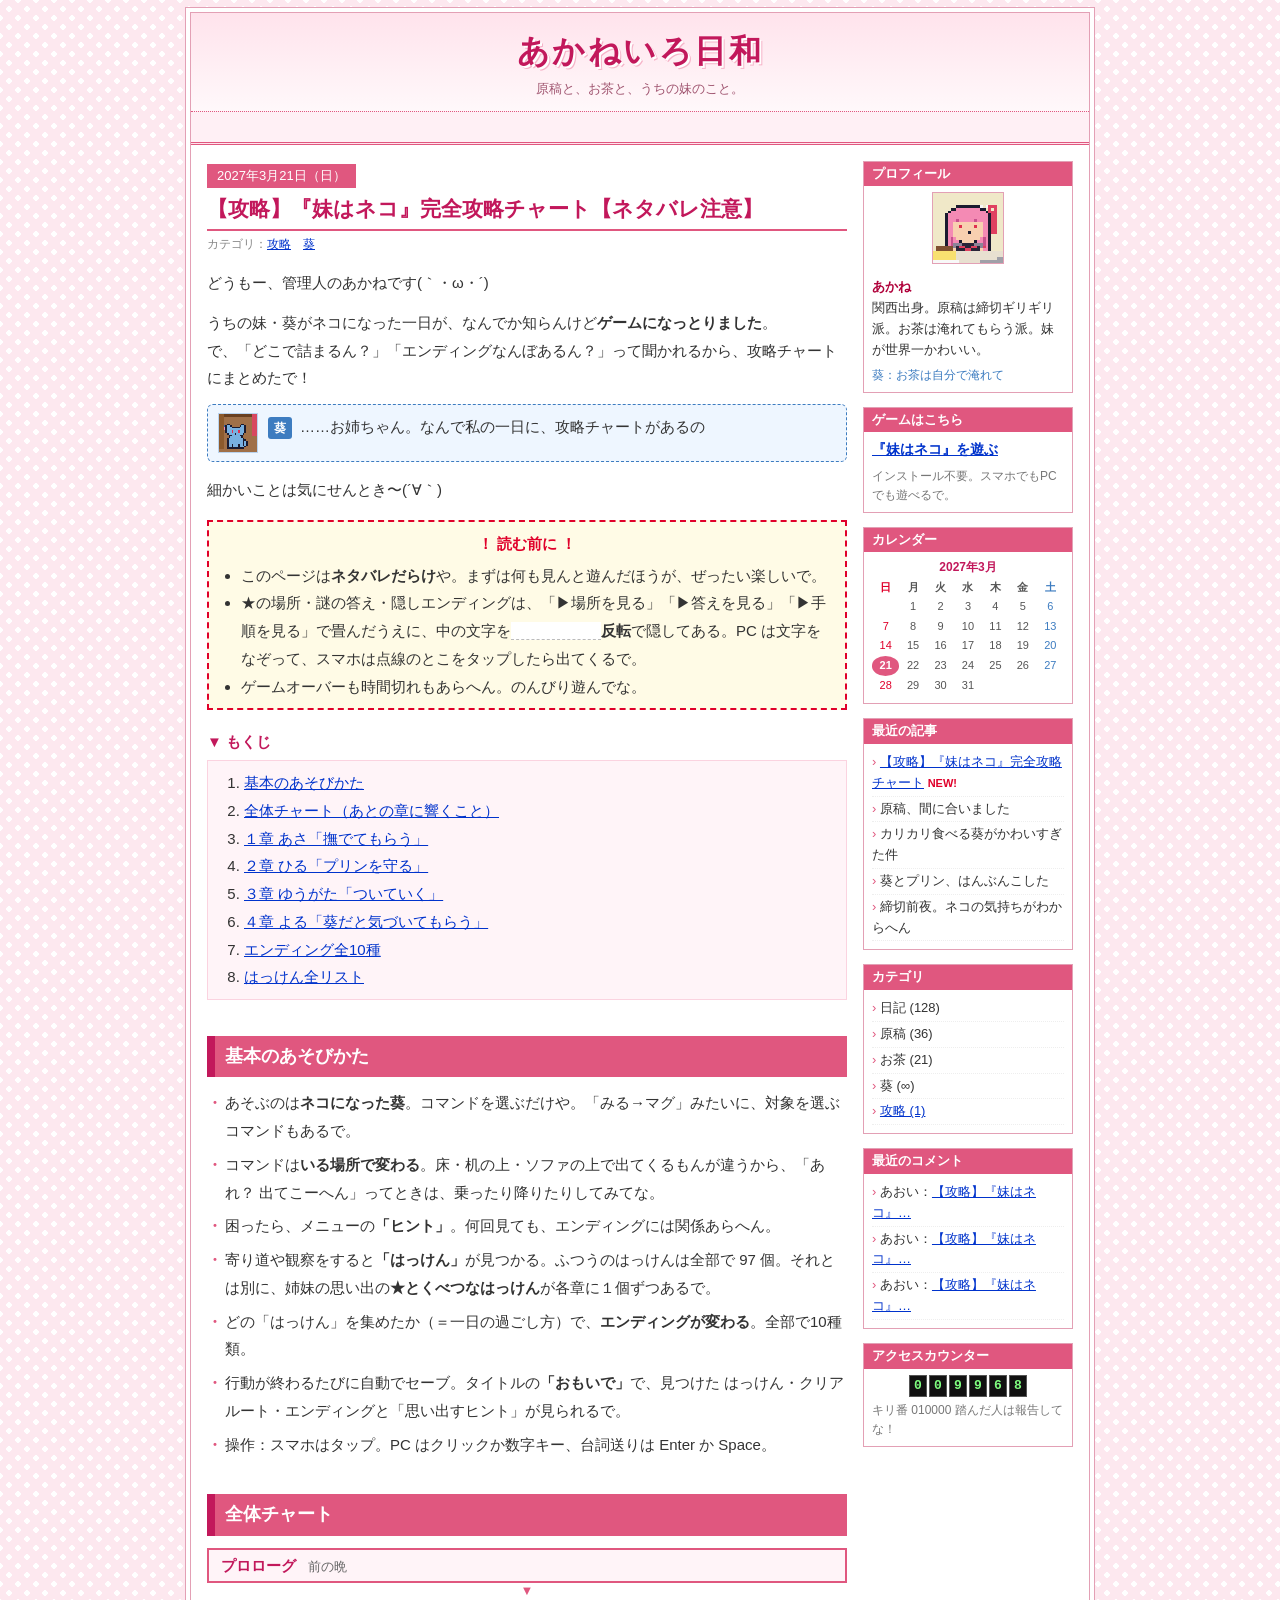
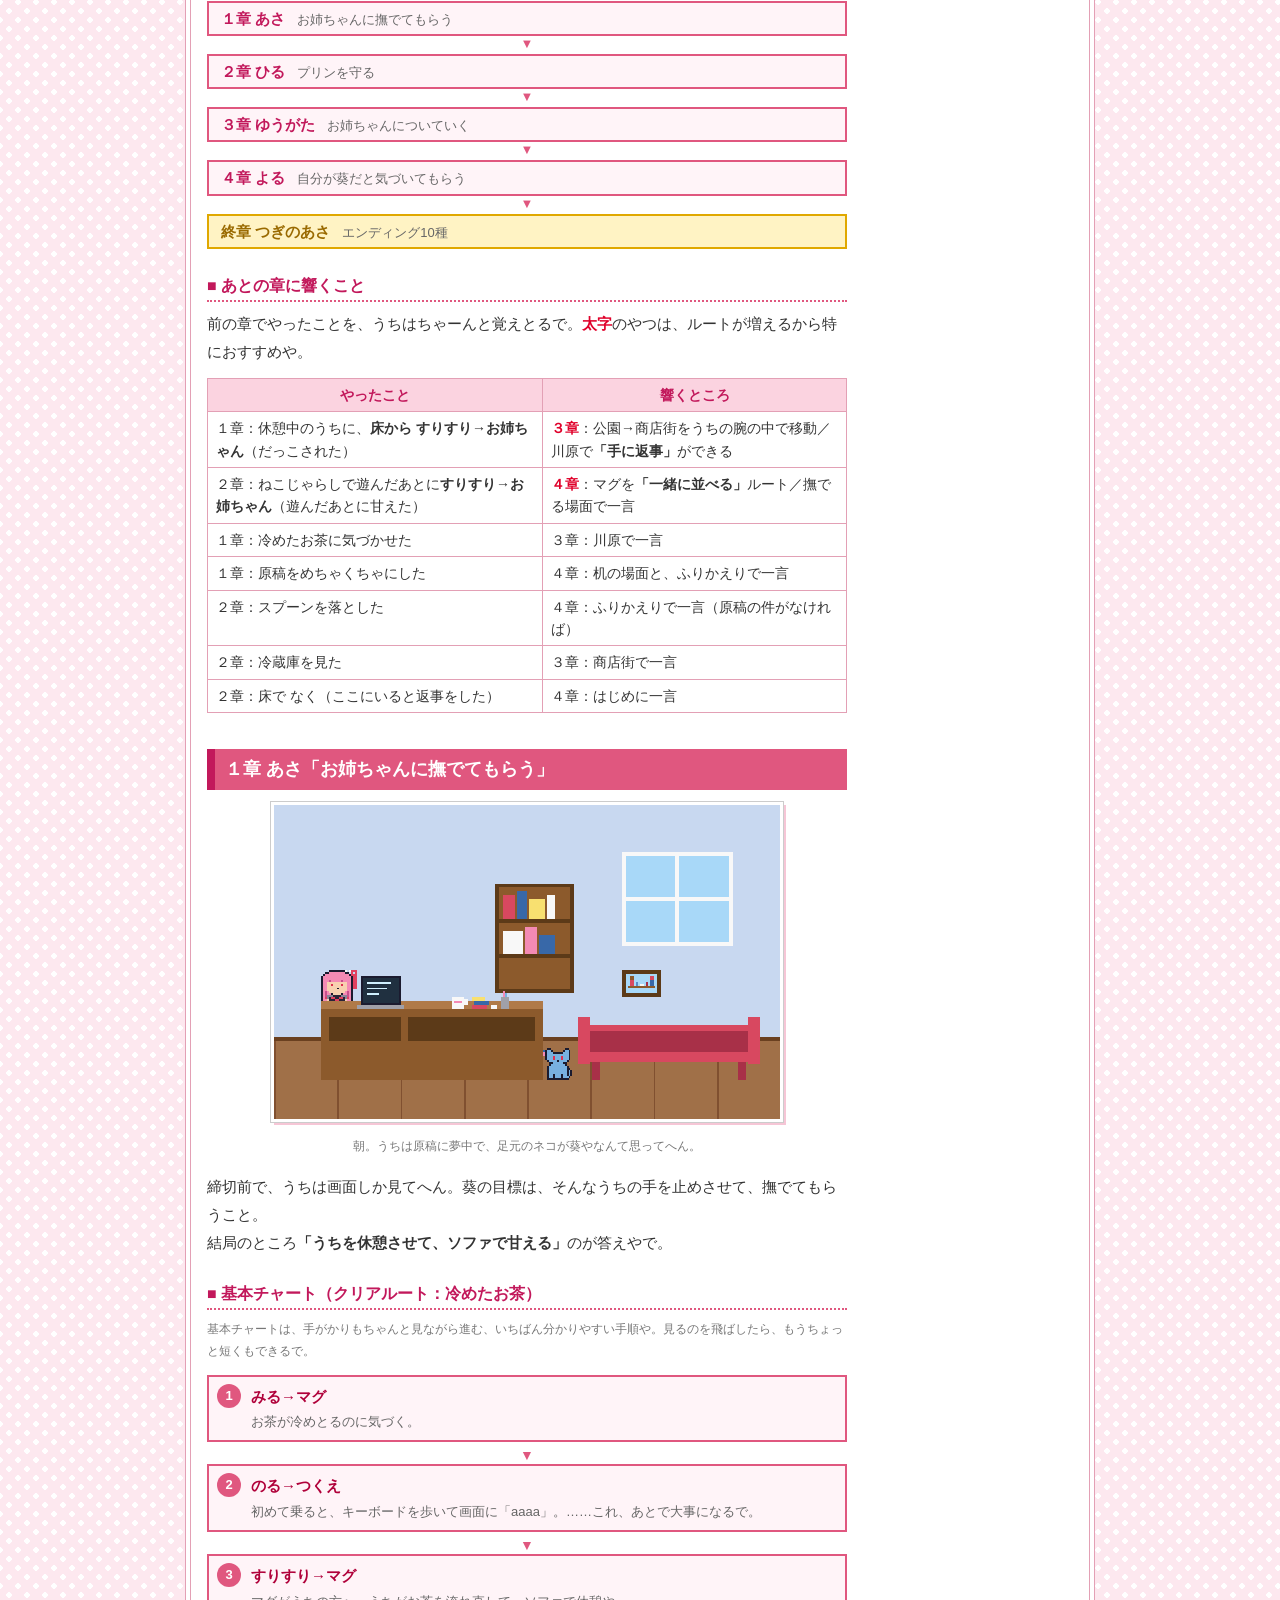
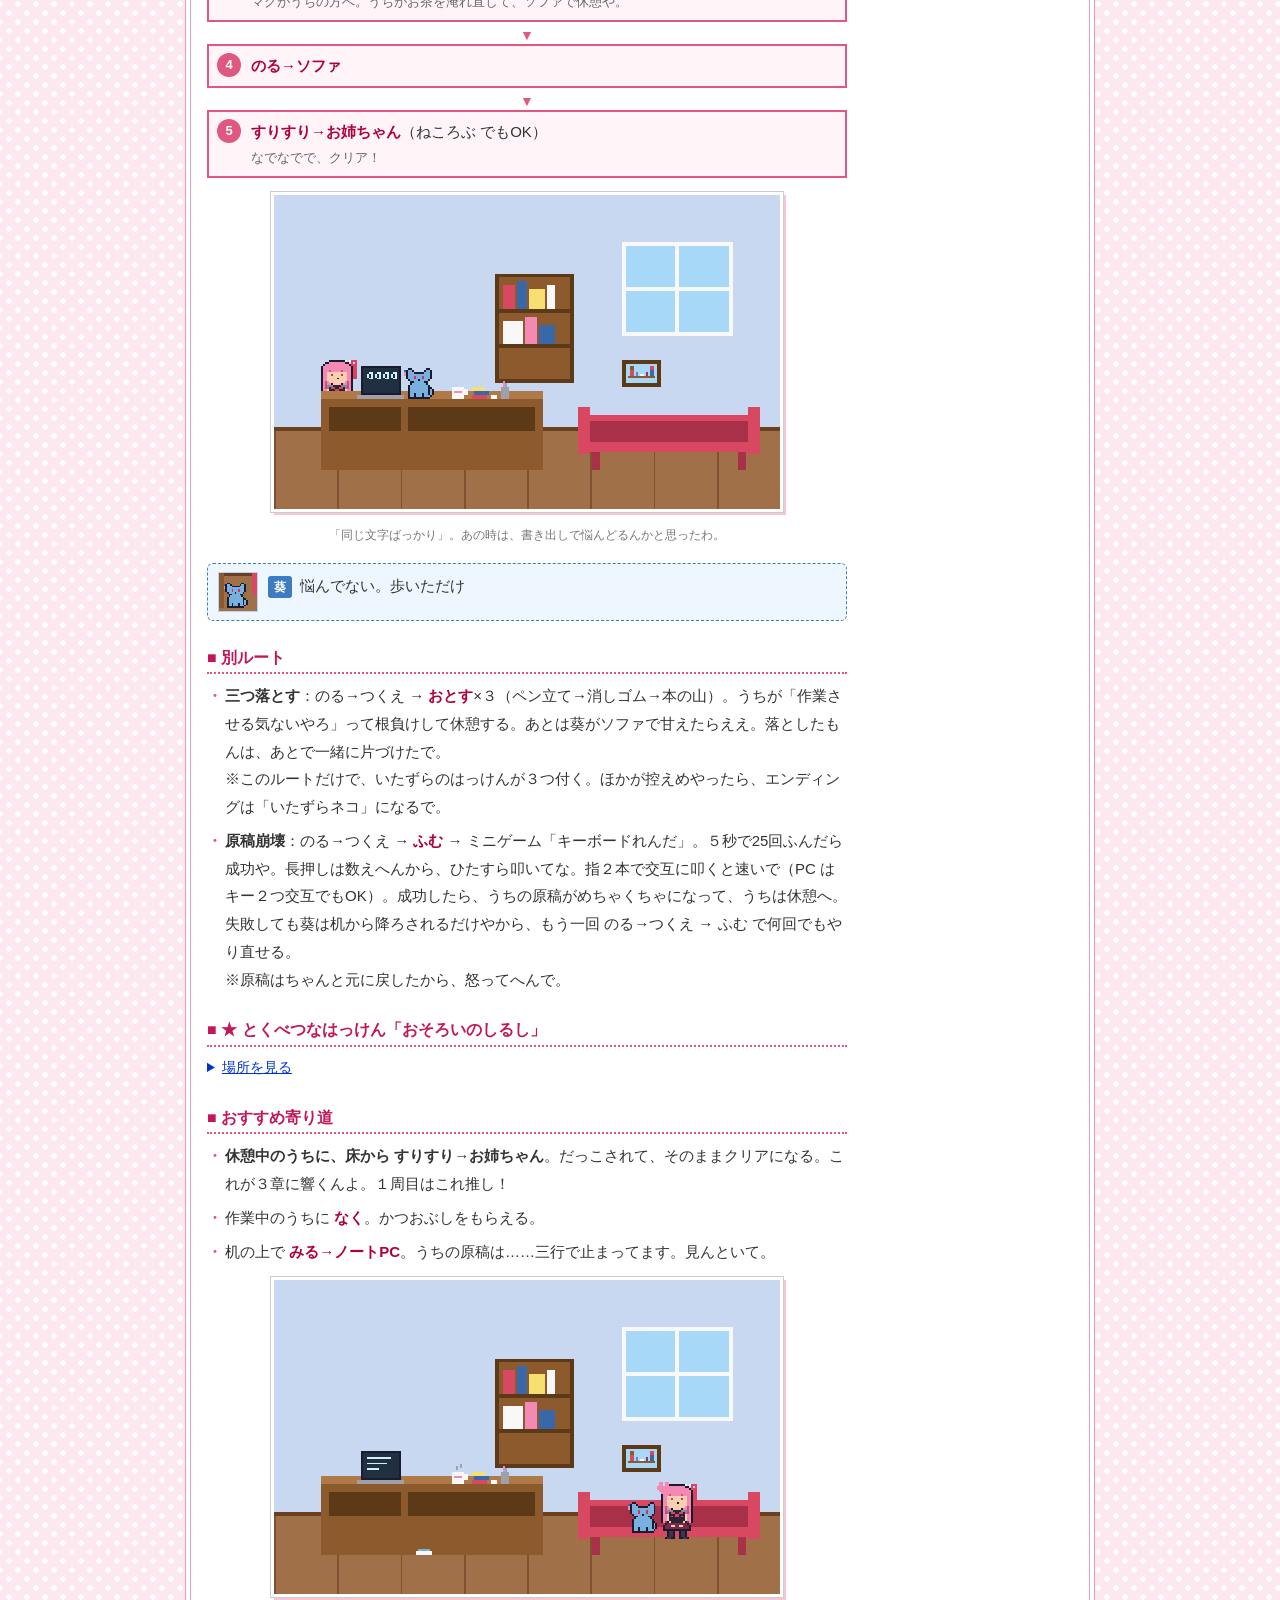
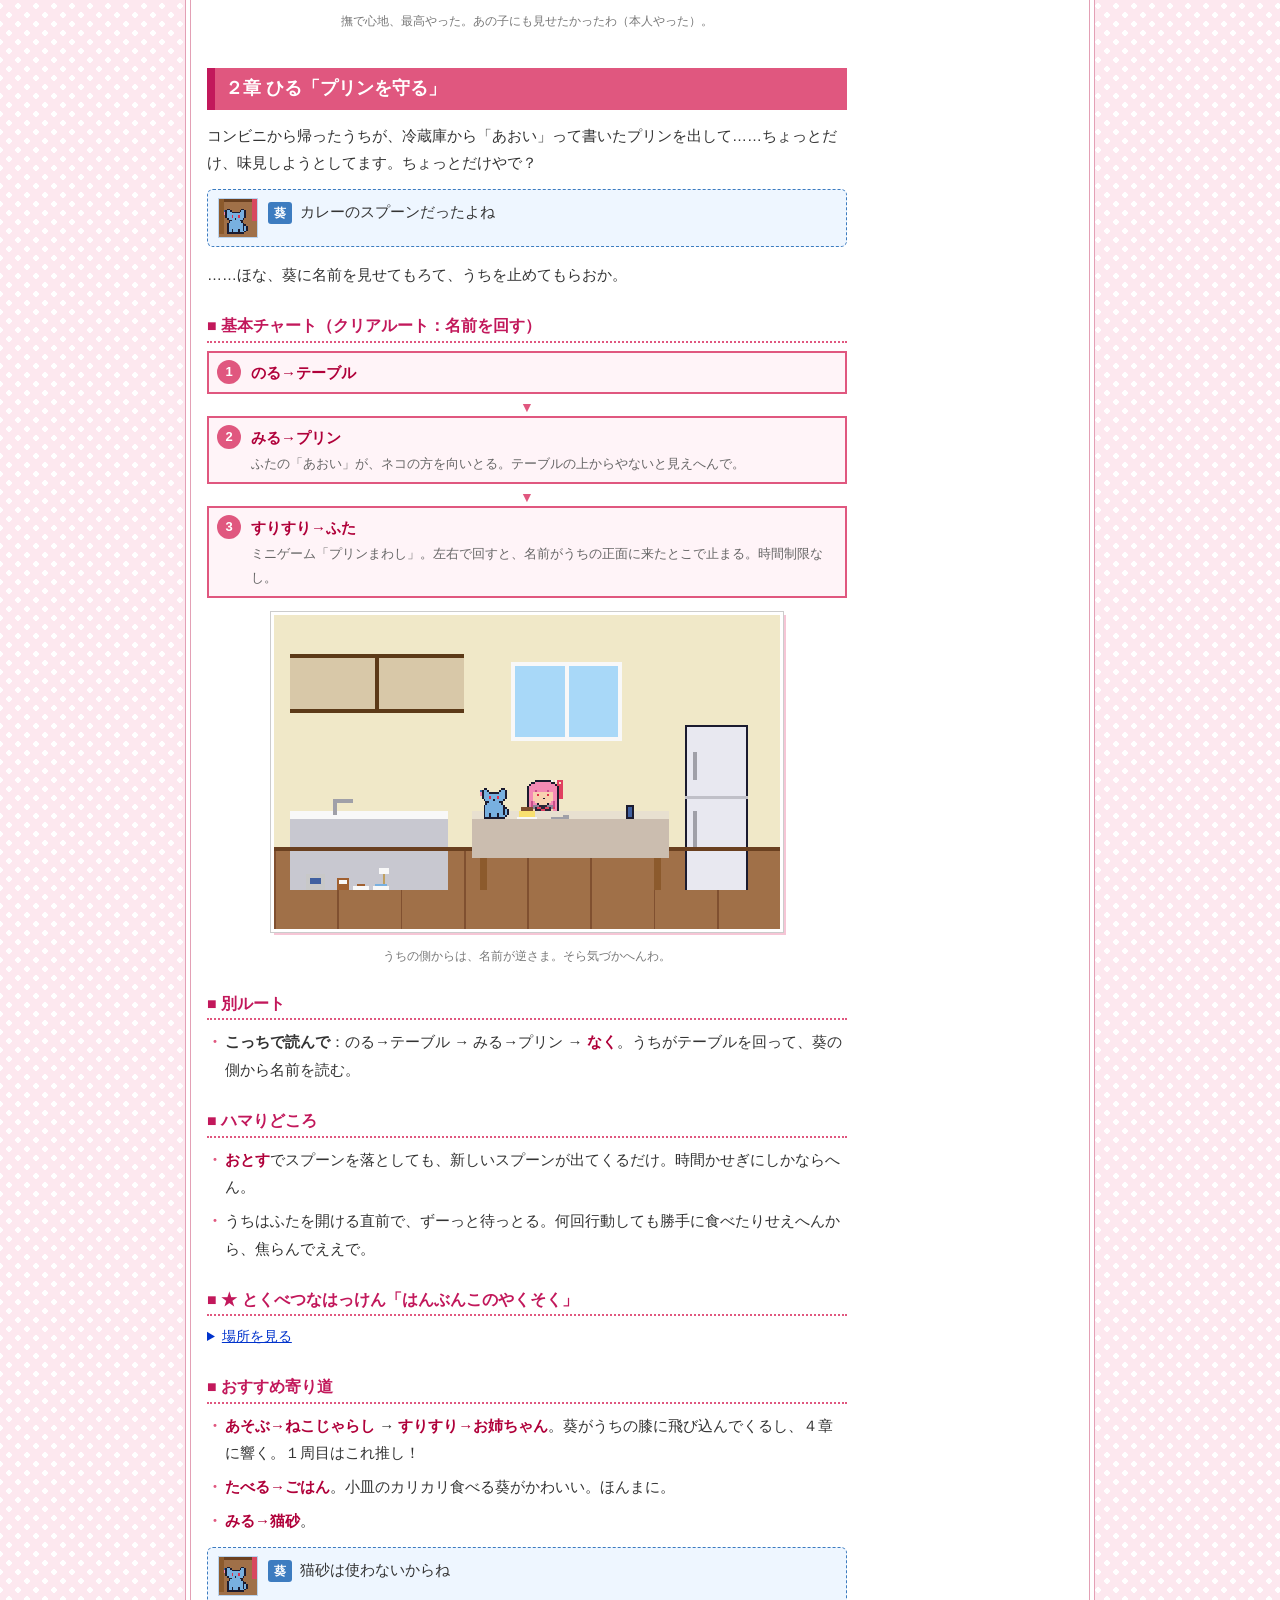
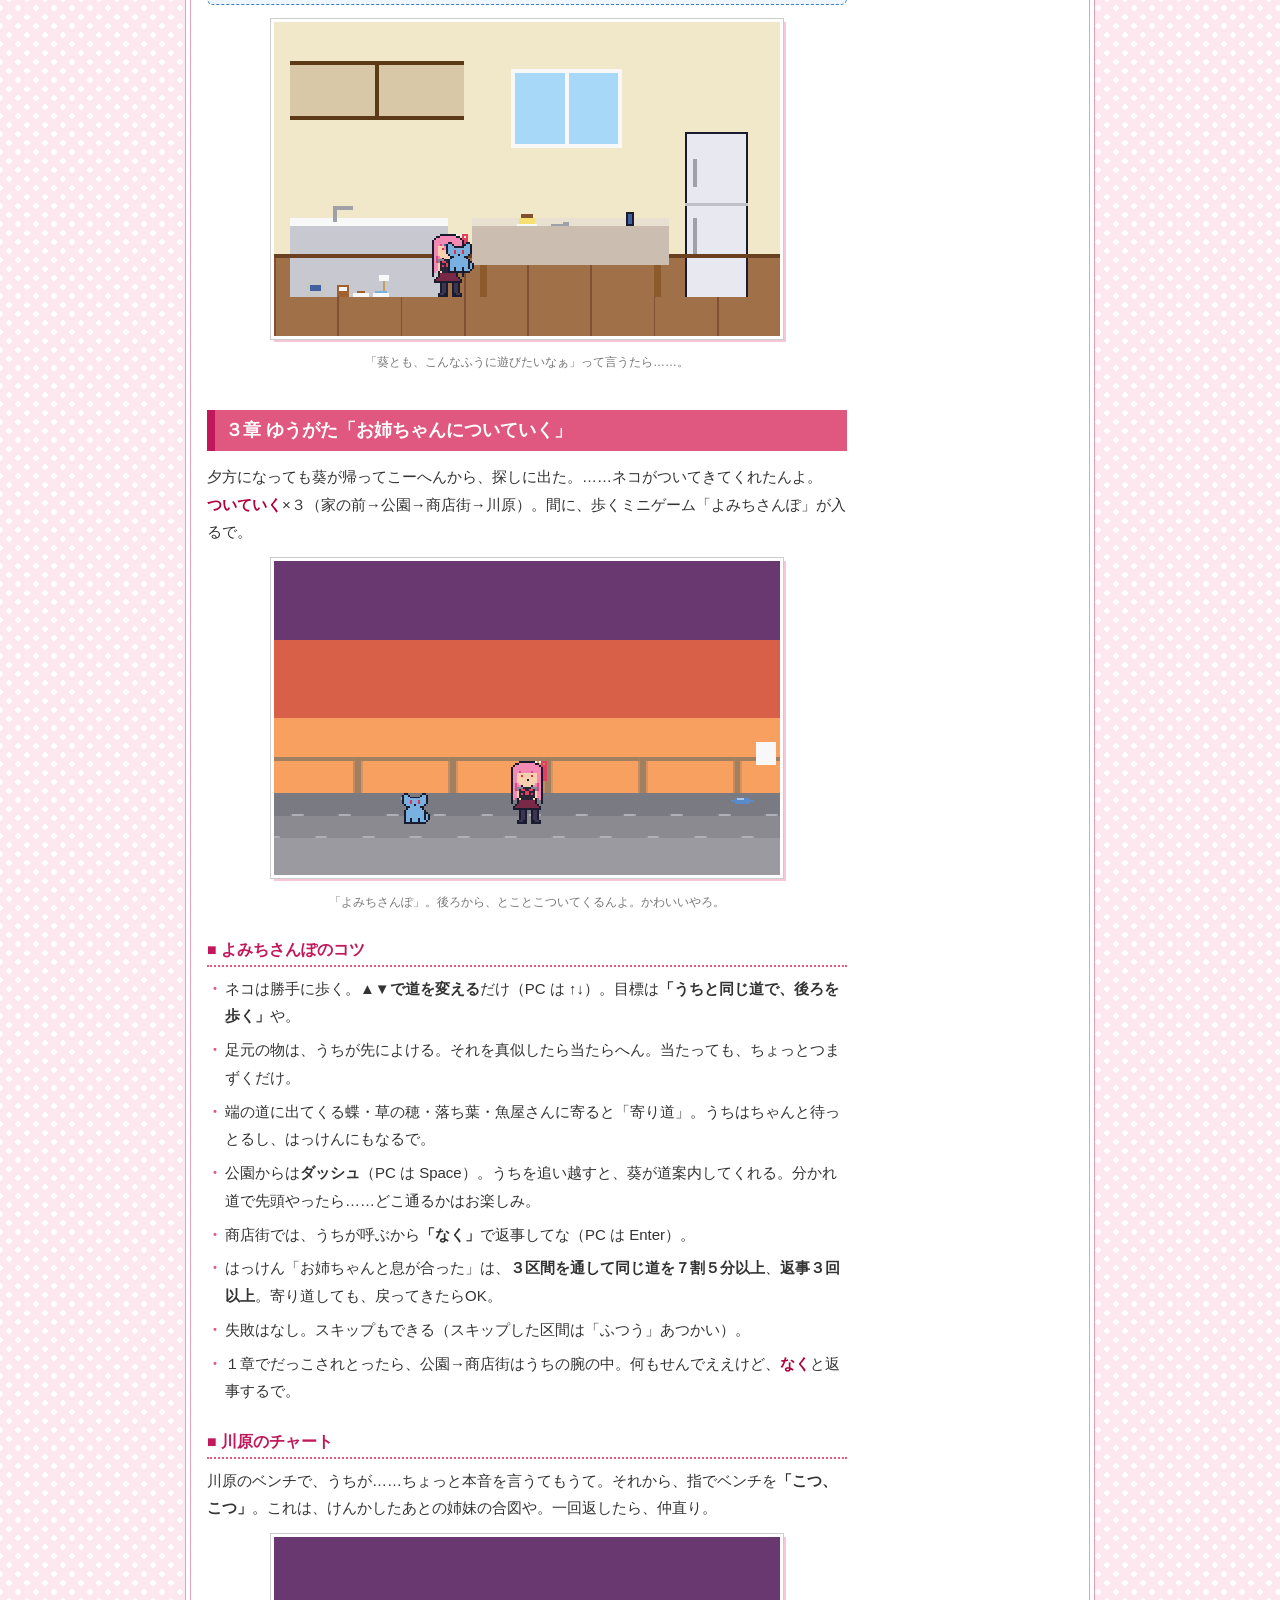
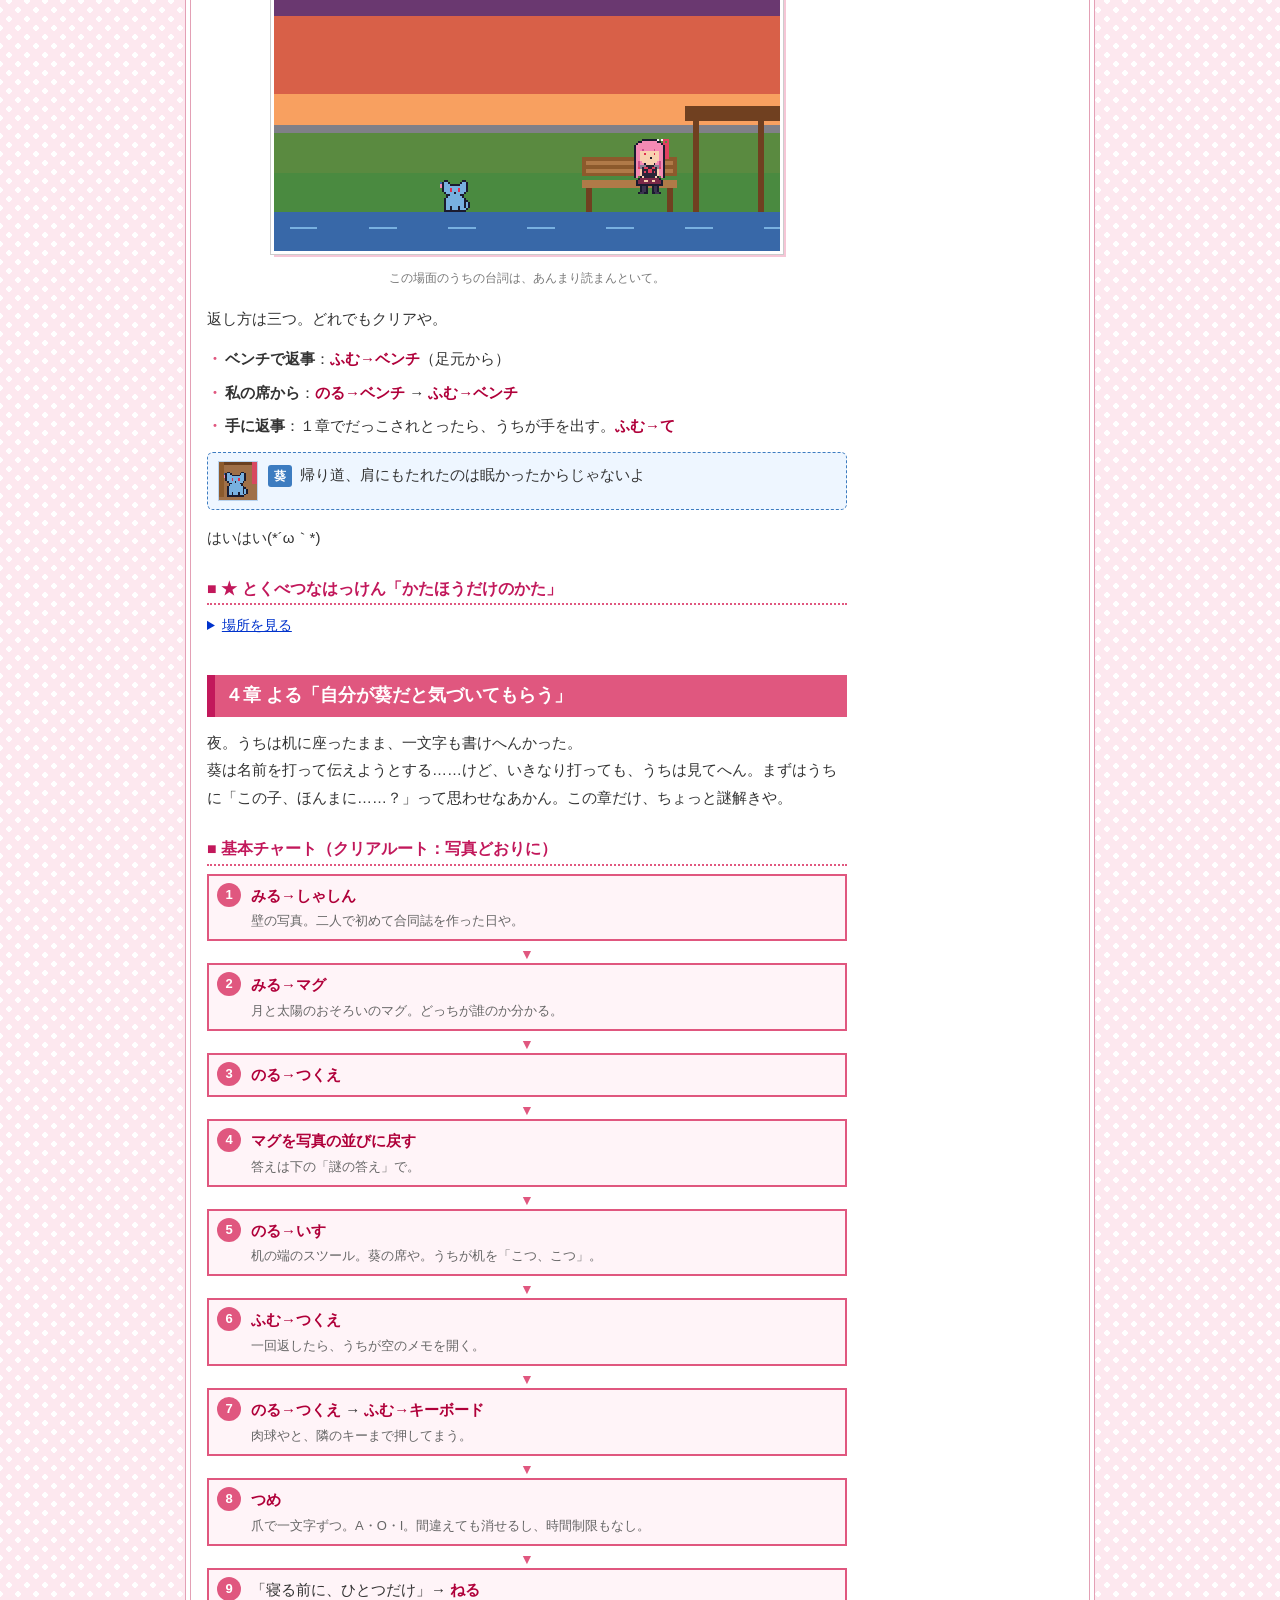
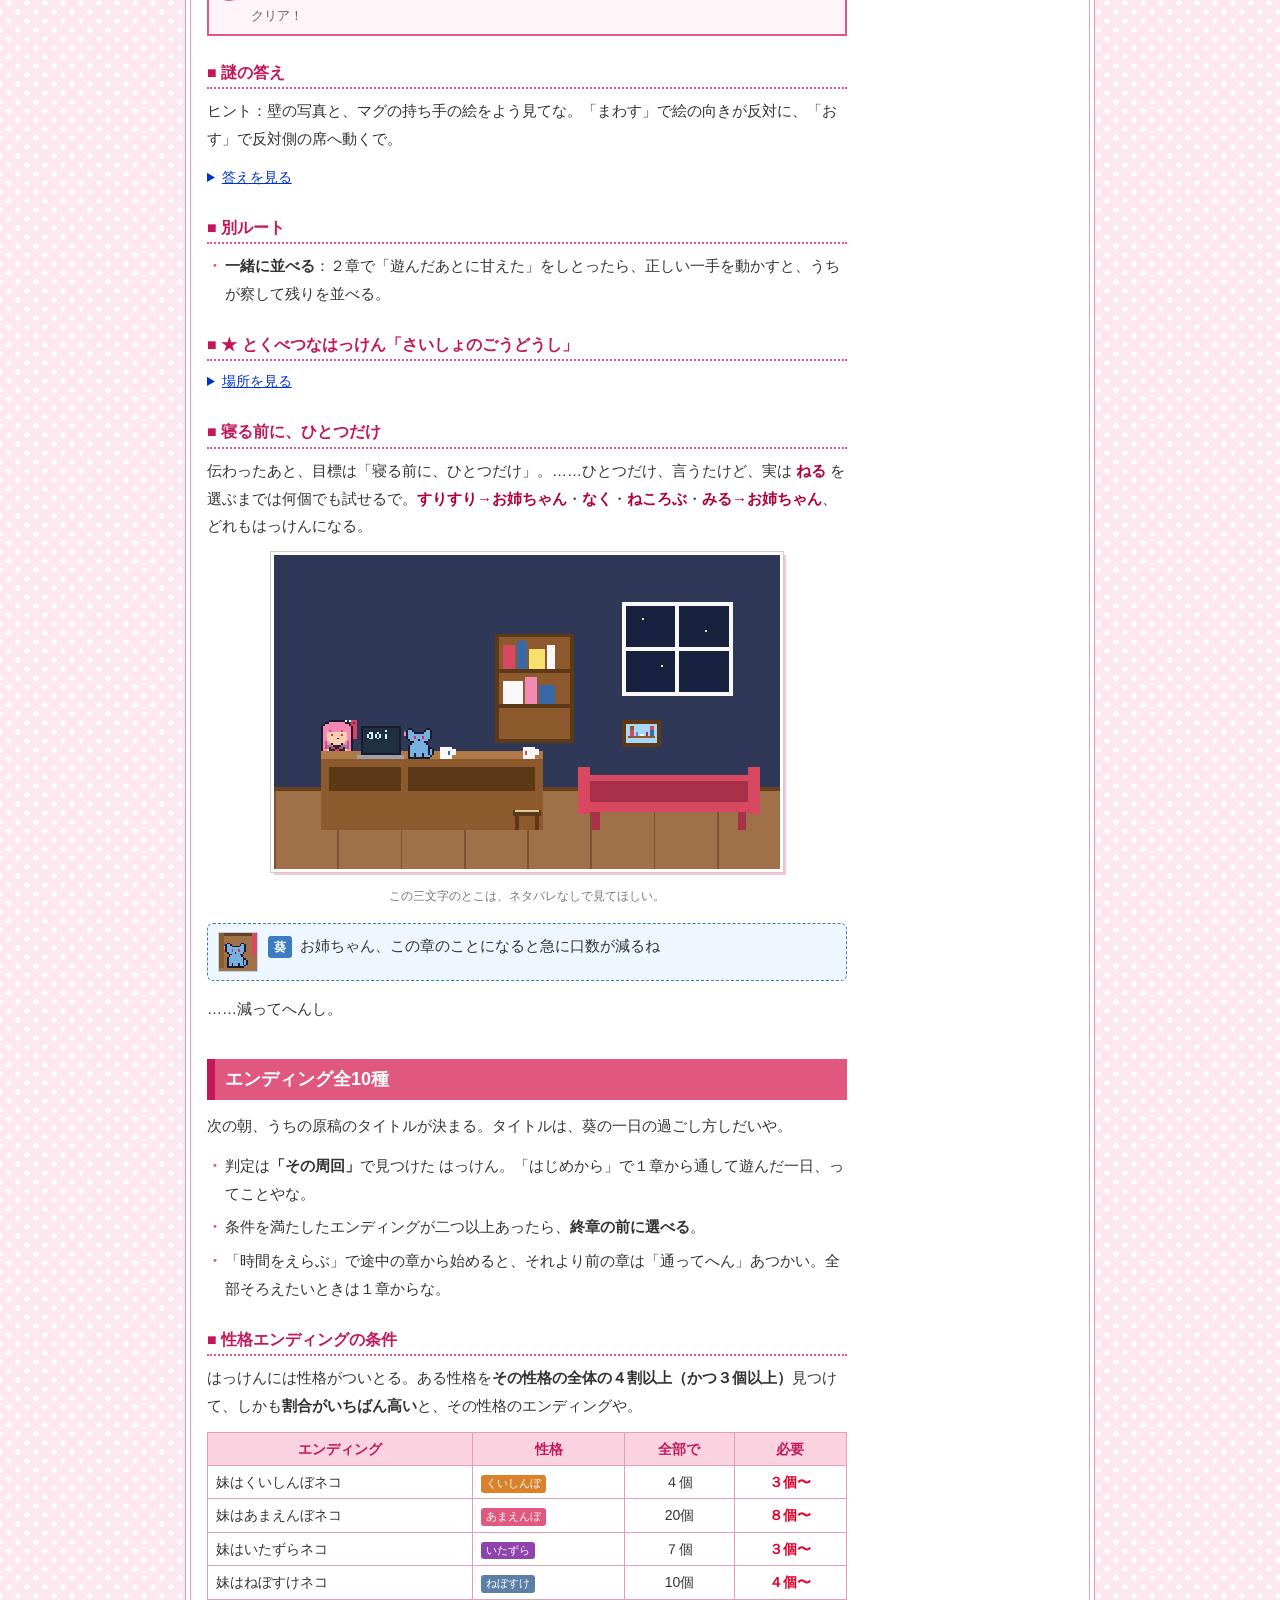
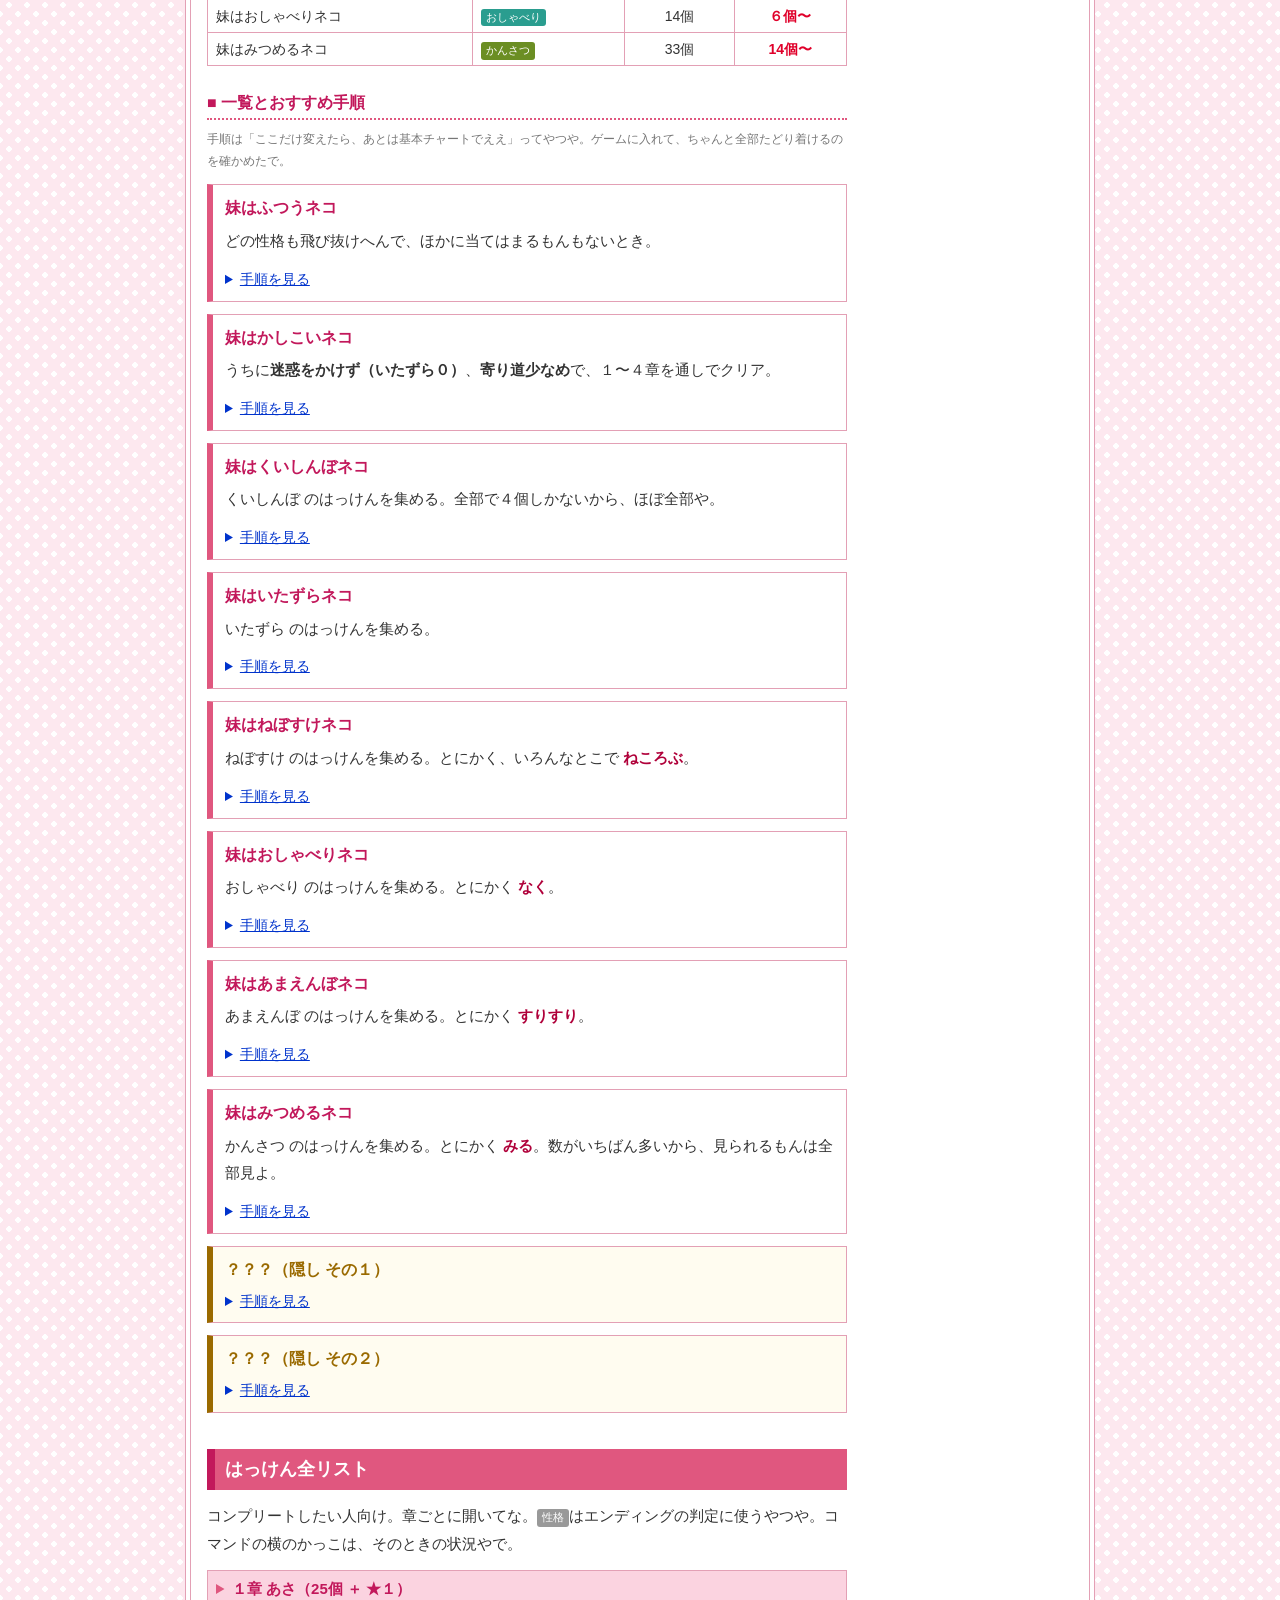
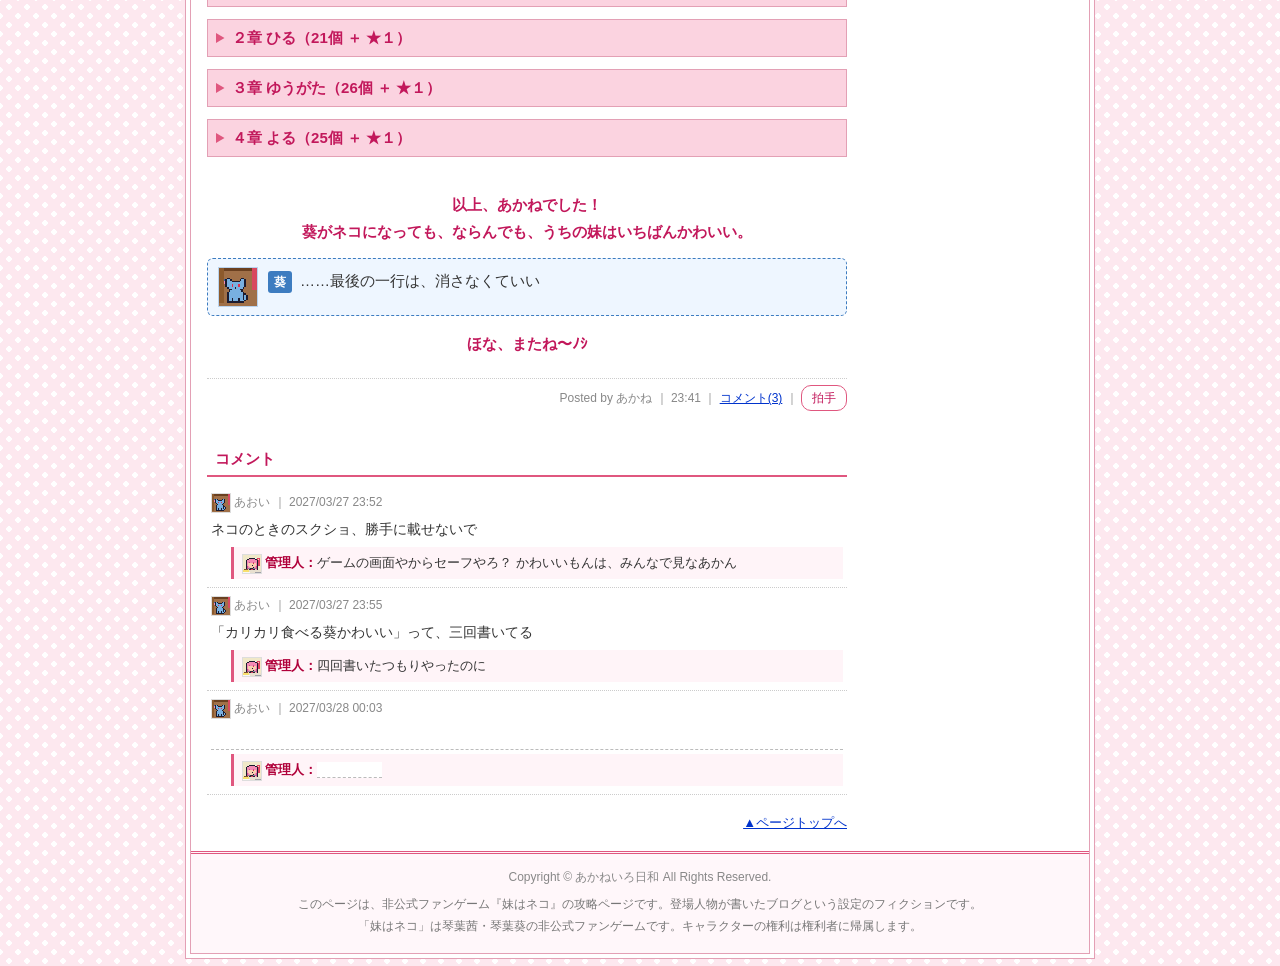
==== guide/index.html @ 5d5b8ffd "攻略ページ: 三つ落とすだけでいたずらネコになることを追記。企画書の性格タグ数を更新" ====
<!doctype html>
<html lang="ja">
<head>
<meta charset="utf-8">
<meta http-equiv="Content-Security-Policy" content="default-src 'none'; script-src 'self'; style-src 'self'; img-src 'self' data:; base-uri 'none'; form-action 'none'">
<meta name="viewport" content="width=device-width, initial-scale=1">
<meta name="robots" content="noindex">
<title>妹はネコ 攻略チャート</title>
<link rel="stylesheet" href="guide.css">
</head>
<body>
<div id="wrap">

<header id="head">
  <p class="blog-title"><a href="#top" id="top">あかねいろ日和</a></p>
  <p class="blog-sub">原稿と、お茶と、うちの妹のこと。</p>
  <div class="ticker" aria-hidden="true"><span>★ネタバレ全開やで！ まだ遊んでへん人は、先にゲームからどうぞ〜　★キリ番 010000 踏んだ人は、コメントで報告してな！　★葵はかわいい</span></div>
</header>

<div id="cols">
<main id="main">

<article class="entry">
  <p class="entry-date">2027年3月21日（日）</p>
  <h1 class="entry-title">【攻略】『妹はネコ』完全攻略チャート【ネタバレ注意】</h1>
  <p class="entry-cat">カテゴリ：<a href="#cat">攻略</a>　<a href="#cat">葵</a></p>

  <div class="entry-body">
    <p>どうもー、管理人のあかねです(｀・ω・´)ゞ</p>
    <p>うちの妹・葵がネコになった一日が、なんでか知らんけど<strong>ゲームになっとりました</strong>。<br>
    で、「どこで詰まるん？」「エンディングなんぼあるん？」って聞かれるから、攻略チャートにまとめたで！</p>

    <div class="tsukkomi"><img src="img/icon-aoi.png" alt="" class="icon"><p><span class="who">葵</span>……お姉ちゃん。なんで私の一日に、攻略チャートがあるの</p></div>

    <p>細かいことは気にせんとき〜(´∀｀)</p>

    <div class="caution">
      <p class="caution-title">！ 読む前に ！</p>
      <ul>
        <li>このページは<strong>ネタバレだらけ</strong>や。まずは何も見んと遊んだほうが、ぜったい楽しいで。</li>
        <li>★の場所・謎の答え・隠しエンディングは、「▶場所を見る」「▶答えを見る」「▶手順を見る」で畳んだうえに、中の文字を<span class="hanten" tabindex="0">こんなふうに</span><strong>反転</strong>で隠してある。PC は文字をなぞって、スマホは点線のとこをタップしたら出てくるで。</li>
        <li>ゲームオーバーも時間切れもあらへん。のんびり遊んでな。</li>
      </ul>
    </div>

    <p class="toc-title">▼ もくじ</p>
    <ol class="toc">
      <li><a href="#basic">基本のあそびかた</a></li>
      <li><a href="#flow">全体チャート（あとの章に響くこと）</a></li>
      <li><a href="#c1">１章 あさ「撫でてもらう」</a></li>
      <li><a href="#c2">２章 ひる「プリンを守る」</a></li>
      <li><a href="#c3">３章 ゆうがた「ついていく」</a></li>
      <li><a href="#c4">４章 よる「葵だと気づいてもらう」</a></li>
      <li><a href="#ending">エンディング全10種</a></li>
      <li><a href="#list">はっけん全リスト</a></li>
    </ol>

    <!-- ───────── 基本 ───────── -->
    <h2 id="basic">基本のあそびかた</h2>
    <ul class="dot">
      <li>あそぶのは<strong>ネコになった葵</strong>。コマンドを選ぶだけや。「みる→マグ」みたいに、対象を選ぶコマンドもあるで。</li>
      <li>コマンドは<strong>いる場所で変わる</strong>。床・机の上・ソファの上で出てくるもんが違うから、「あれ？ 出てこーへん」ってときは、乗ったり降りたりしてみてな。</li>
      <li>困ったら、メニューの<strong>「ヒント」</strong>。何回見ても、エンディングには関係あらへん。</li>
      <li>寄り道や観察をすると<strong>「はっけん」</strong>が見つかる。ふつうのはっけんは全部で <span data-count="all">たくさん</span> 個。それとは別に、姉妹の思い出の<strong>★とくべつなはっけん</strong>が各章に１個ずつあるで。</li>
      <li>どの「はっけん」を集めたか（＝一日の過ごし方）で、<strong>エンディングが変わる</strong>。全部で10種類。</li>
      <li>行動が終わるたびに自動でセーブ。タイトルの<strong>「おもいで」</strong>で、見つけた はっけん・クリアルート・エンディングと「思い出すヒント」が見られるで。</li>
      <li>操作：スマホはタップ。PC はクリックか数字キー、台詞送りは Enter か Space。</li>
    </ul>

    <!-- ───────── 全体チャート ───────── -->
    <h2 id="flow">全体チャート</h2>
    <div class="flow">
      <div class="flow-box">プロローグ<small>前の晩</small></div>
      <div class="flow-box">１章 あさ<small>お姉ちゃんに撫でてもらう</small></div>
      <div class="flow-box">２章 ひる<small>プリンを守る</small></div>
      <div class="flow-box">３章 ゆうがた<small>お姉ちゃんについていく</small></div>
      <div class="flow-box">４章 よる<small>自分が葵だと気づいてもらう</small></div>
      <div class="flow-box last">終章 つぎのあさ<small>エンディング10種</small></div>
    </div>

    <h3>あとの章に響くこと</h3>
    <p>前の章でやったことを、うちはちゃーんと覚えとるで。<span class="red">太字</span>のやつは、ルートが増えるから特におすすめや。</p>
    <table class="carry">
      <tr><th>やったこと</th><th>響くところ</th></tr>
      <tr><td>１章：休憩中のうちに、<strong>床から すりすり→お姉ちゃん</strong>（だっこされた）</td><td><span class="red">３章</span>：公園→商店街をうちの腕の中で移動／川原で<strong>「手に返事」</strong>ができる</td></tr>
      <tr><td>２章：ねこじゃらしで遊んだあとに<strong>すりすり→お姉ちゃん</strong>（遊んだあとに甘えた）</td><td><span class="red">４章</span>：マグを<strong>「一緒に並べる」</strong>ルート／撫でる場面で一言</td></tr>
      <tr><td>１章：冷めたお茶に気づかせた</td><td>３章：川原で一言</td></tr>
      <tr><td>１章：原稿をめちゃくちゃにした</td><td>４章：机の場面と、ふりかえりで一言</td></tr>
      <tr><td>２章：スプーンを落とした</td><td>４章：ふりかえりで一言（原稿の件がなければ）</td></tr>
      <tr><td>２章：冷蔵庫を見た</td><td>３章：商店街で一言</td></tr>
      <tr><td>２章：床で なく（ここにいると返事をした）</td><td>４章：はじめに一言</td></tr>
    </table>

    <!-- ───────── 1章 ───────── -->
    <h2 id="c1">１章 あさ「お姉ちゃんに撫でてもらう」</h2>
    <figure class="shot"><img src="img/c1-start.png" alt="朝の茜の部屋。机で作業する茜と、床のネコの葵"><figcaption>朝。うちは原稿に夢中で、足元のネコが葵やなんて思ってへん。</figcaption></figure>
    <p>締切前で、うちは画面しか見てへん。葵の目標は、そんなうちの手を止めさせて、撫でてもらうこと。<br>
    結局のところ<strong>「うちを休憩させて、ソファで甘える」</strong>のが答えやで。</p>

    <h3>基本チャート（クリアルート：冷めたお茶）</h3>
    <p class="small">基本チャートは、手がかりもちゃんと見ながら進む、いちばん分かりやすい手順や。見るのを飛ばしたら、もうちょっと短くもできるで。</p>
    <ol class="chart">
      <li><b>みる→マグ</b><span>お茶が冷めとるのに気づく。</span></li>
      <li><b>のる→つくえ</b><span>初めて乗ると、キーボードを歩いて画面に「aaaa」。……これ、あとで大事になるで。</span></li>
      <li><b>すりすり→マグ</b><span>マグがうちの方へ。うちがお茶を淹れ直して、ソファで休憩や。</span></li>
      <li><b>のる→ソファ</b></li>
      <li><b>すりすり→お姉ちゃん</b>（ねころぶ でもOK）<span>なでなでで、クリア！</span></li>
    </ol>
    <figure class="shot"><img src="img/c1-aaaa.png" alt="机の上のネコ。ノートPCの画面に aaaa の文字"><figcaption>「同じ文字ばっかり」。あの時は、書き出しで悩んどるんかと思ったわ。</figcaption></figure>
    <div class="tsukkomi"><img src="img/icon-aoi.png" alt="" class="icon"><p><span class="who">葵</span>悩んでない。歩いただけ</p></div>

    <h3>別ルート</h3>
    <ul class="dot">
      <li><strong>三つ落とす</strong>：のる→つくえ → <b>おとす</b>×３（ペン立て→消しゴム→本の山）。うちが「作業させる気ないやろ」って根負けして休憩する。あとは葵がソファで甘えたらええ。落としたもんは、あとで一緒に片づけたで。<br>
      ※このルートだけで、いたずらのはっけんが３つ付く。ほかが控えめやったら、エンディングは「いたずらネコ」になるで。</li>
      <li><strong>原稿崩壊</strong>：のる→つくえ → <b>ふむ</b> → ミニゲーム「キーボードれんだ」。５秒で25回ふんだら成功や。長押しは数えへんから、ひたすら叩いてな。指２本で交互に叩くと速いで（PC はキー２つ交互でもOK）。成功したら、うちの原稿がめちゃくちゃになって、うちは休憩へ。失敗しても葵は机から降ろされるだけやから、もう一回 のる→つくえ → ふむ で何回でもやり直せる。<br>
      ※原稿はちゃんと元に戻したから、怒ってへんで。</li>
    </ul>

    <h3>★ とくべつなはっけん「おそろいのしるし」</h3>
    <details class="answer"><summary>場所を見る</summary>
      <p class="hanten-block hanten" tabindex="0">みる→マグ を何回か見る（１回目は冷めたお茶、２回目で持ち手の絵）。お茶を淹れ直したあとでもOKや。</p>
    </details>

    <h3>おすすめ寄り道</h3>
    <ul class="dot">
      <li><strong>休憩中のうちに、床から すりすり→お姉ちゃん</strong>。だっこされて、そのままクリアになる。これが３章に響くんよ。１周目はこれ推し！</li>
      <li>作業中のうちに <b>なく</b>。かつおぶしをもらえる。</li>
      <li>机の上で <b>みる→ノートPC</b>。うちの原稿は……三行で止まってます。見んといて。</li>
    </ul>
    <figure class="shot"><img src="img/c1-nade.png" alt="ソファで茜がネコの葵を撫でている"><figcaption>撫で心地、最高やった。あの子にも見せたかったわ（本人やった）。</figcaption></figure>

    <!-- ───────── 2章 ───────── -->
    <h2 id="c2">２章 ひる「プリンを守る」</h2>
    <p>コンビニから帰ったうちが、冷蔵庫から「あおい」って書いたプリンを出して……ちょっとだけ、味見しようとしてます。ちょっとだけやで？</p>
    <div class="tsukkomi"><img src="img/icon-aoi.png" alt="" class="icon"><p><span class="who">葵</span>カレーのスプーンだったよね</p></div>
    <p>……ほな、葵に名前を見せてもろて、うちを止めてもらおか。</p>

    <h3>基本チャート（クリアルート：名前を回す）</h3>
    <ol class="chart">
      <li><b>のる→テーブル</b></li>
      <li><b>みる→プリン</b><span>ふたの「あおい」が、ネコの方を向いとる。テーブルの上からやないと見えへんで。</span></li>
      <li><b>すりすり→ふた</b><span>ミニゲーム「プリンまわし」。左右で回すと、名前がうちの正面に来たとこで止まる。時間制限なし。</span></li>
    </ol>
    <figure class="shot"><img src="img/c2-pudding.png" alt="キッチンのテーブル。プリンの横にネコの葵、向かいに茜"><figcaption>うちの側からは、名前が逆さま。そら気づかへんわ。</figcaption></figure>

    <h3>別ルート</h3>
    <ul class="dot">
      <li><strong>こっちで読んで</strong>：のる→テーブル → みる→プリン → <b>なく</b>。うちがテーブルを回って、葵の側から名前を読む。</li>
    </ul>

    <h3>ハマりどころ</h3>
    <ul class="dot">
      <li><b>おとす</b>でスプーンを落としても、新しいスプーンが出てくるだけ。時間かせぎにしかならへん。</li>
      <li>うちはふたを開ける直前で、ずーっと待っとる。何回行動しても勝手に食べたりせえへんから、焦らんでええで。</li>
    </ul>

    <h3>★ とくべつなはっけん「はんぶんこのやくそく」</h3>
    <details class="answer"><summary>場所を見る</summary>
      <p class="hanten-block hanten" tabindex="0">みる→小さいスプーン。最初から見られるで。</p>
    </details>

    <h3>おすすめ寄り道</h3>
    <ul class="dot">
      <li><b>あそぶ→ねこじゃらし</b> → <b>すりすり→お姉ちゃん</b>。葵がうちの膝に飛び込んでくるし、４章に響く。１周目はこれ推し！</li>
      <li><b>たべる→ごはん</b>。小皿のカリカリ食べる葵がかわいい。ほんまに。</li>
      <li><b>みる→猫砂</b>。</li>
    </ul>
    <div class="tsukkomi"><img src="img/icon-aoi.png" alt="" class="icon"><p><span class="who">葵</span>猫砂は使わないからね</p></div>
    <figure class="shot"><img src="img/c2-jarashi.png" alt="床で茜の膝に飛び込んだネコの葵"><figcaption>「葵とも、こんなふうに遊びたいなぁ」って言うたら……。</figcaption></figure>

    <!-- ───────── 3章 ───────── -->
    <h2 id="c3">３章 ゆうがた「お姉ちゃんについていく」</h2>
    <p>夕方になっても葵が帰ってこーへんから、探しに出た。……ネコがついてきてくれたんよ。<br>
    <b>ついていく</b>×３（家の前→公園→商店街→川原）。間に、歩くミニゲーム「よみちさんぽ」が入るで。</p>
    <figure class="shot"><img src="img/c3-walk.png" alt="夕方の住宅街。前を歩く茜と、後ろをついていくネコの葵"><figcaption>「よみちさんぽ」。後ろから、とことこついてくるんよ。かわいいやろ。</figcaption></figure>

    <h3>よみちさんぽのコツ</h3>
    <ul class="dot">
      <li>ネコは勝手に歩く。<strong>▲▼で道を変える</strong>だけ（PC は ↑↓）。目標は<strong>「うちと同じ道で、後ろを歩く」</strong>や。</li>
      <li>足元の物は、うちが先によける。それを真似したら当たらへん。当たっても、ちょっとつまずくだけ。</li>
      <li>端の道に出てくる蝶・草の穂・落ち葉・魚屋さんに寄ると「寄り道」。うちはちゃんと待っとるし、はっけんにもなるで。</li>
      <li>公園からは<strong>ダッシュ</strong>（PC は Space）。うちを追い越すと、葵が道案内してくれる。分かれ道で先頭やったら……どこ通るかはお楽しみ。</li>
      <li>商店街では、うちが呼ぶから<strong>「なく」</strong>で返事してな（PC は Enter）。</li>
      <li>はっけん「お姉ちゃんと息が合った」は、<strong>３区間を通して同じ道を７割５分以上</strong>、<strong>返事３回以上</strong>。寄り道しても、戻ってきたらOK。</li>
      <li>失敗はなし。スキップもできる（スキップした区間は「ふつう」あつかい）。</li>
      <li>１章でだっこされとったら、公園→商店街はうちの腕の中。何もせんでええけど、<b>なく</b>と返事するで。</li>
    </ul>

    <h3>川原のチャート</h3>
    <p>川原のベンチで、うちが……ちょっと本音を言うてもうて。それから、指でベンチを<strong>「こつ、こつ」</strong>。これは、けんかしたあとの姉妹の合図や。一回返したら、仲直り。</p>
    <figure class="shot"><img src="img/c3-bench.png" alt="夕日の川原。ベンチに座る茜と、足元のネコの葵"><figcaption>この場面のうちの台詞は、あんまり読まんといて。</figcaption></figure>
    <p>返し方は三つ。どれでもクリアや。</p>
    <ul class="dot">
      <li><strong>ベンチで返事</strong>：<b>ふむ→ベンチ</b>（足元から）</li>
      <li><strong>私の席から</strong>：<b>のる→ベンチ</b> → <b>ふむ→ベンチ</b></li>
      <li><strong>手に返事</strong>：１章でだっこされとったら、うちが手を出す。<b>ふむ→て</b></li>
    </ul>
    <div class="tsukkomi"><img src="img/icon-aoi.png" alt="" class="icon"><p><span class="who">葵</span>帰り道、肩にもたれたのは眠かったからじゃないよ</p></div>
    <p>はいはい(*´ω｀*)</p>

    <h3>★ とくべつなはっけん「かたほうだけのかた」</h3>
    <details class="answer"><summary>場所を見る</summary>
      <p class="hanten-block hanten" tabindex="0">川原に着いたら、合図を返す前に みる→あずまや。返したら、そのまま帰り道になってまうで。</p>
    </details>

    <!-- ───────── 4章 ───────── -->
    <h2 id="c4">４章 よる「自分が葵だと気づいてもらう」</h2>
    <p>夜。うちは机に座ったまま、一文字も書けへんかった。<br>
    葵は名前を打って伝えようとする……けど、いきなり打っても、うちは見てへん。まずはうちに「この子、ほんまに……？」って思わせなあかん。この章だけ、ちょっと謎解きや。</p>

    <h3>基本チャート（クリアルート：写真どおりに）</h3>
    <ol class="chart">
      <li><b>みる→しゃしん</b><span>壁の写真。二人で初めて合同誌を作った日や。</span></li>
      <li><b>みる→マグ</b><span>月と太陽のおそろいのマグ。どっちが誰のか分かる。</span></li>
      <li><b>のる→つくえ</b></li>
      <li><b>マグを写真の並びに戻す</b><span>答えは下の「謎の答え」で。</span></li>
      <li><b>のる→いす</b><span>机の端のスツール。葵の席や。うちが机を「こつ、こつ」。</span></li>
      <li><b>ふむ→つくえ</b><span>一回返したら、うちが空のメモを開く。</span></li>
      <li><b>のる→つくえ</b> → <b>ふむ→キーボード</b><span>肉球やと、隣のキーまで押してまう。</span></li>
      <li><b>つめ</b><span>爪で一文字ずつ。A・O・I。間違えても消せるし、時間制限もなし。</span></li>
      <li>「寝る前に、ひとつだけ」→ <b>ねる</b><span>クリア！</span></li>
    </ol>

    <h3>謎の答え</h3>
    <p>ヒント：壁の写真と、マグの持ち手の絵をよう見てな。「まわす」で絵の向きが反対に、「おす」で反対側の席へ動くで。</p>
    <details class="answer"><summary>答えを見る</summary>
      <div class="hanten-block hanten" tabindex="0">
        <p>考え方：写真では、二人が机の端と端。それぞれの側に自分のマグ、絵は向かいの相手に向けとる。月は葵がうちに描いた絵（＝うちのマグ）、太陽はうちが葵に描いた絵（＝葵のマグ）。</p>
        <p>答え：<b>まわす→つきのマグ</b> と <b>おす→たいようのマグ</b>。この２手（順番はどっちでもええ）。</p>
        <p>月はうちの側で絵は葵の方、太陽は葵の席の側で絵はうちの方。間違えても、うちが「そっとな、割れもんやで」って言うだけや。</p>
      </div>
      <figure class="shot"><img src="img/c4-mugs.png" alt="夜の茜の部屋。机の上に並んだ二つのマグとネコの葵"><figcaption>並びを見て、ほんまにびっくりした。</figcaption></figure>
    </details>

    <h3>別ルート</h3>
    <ul class="dot">
      <li><strong>一緒に並べる</strong>：２章で「遊んだあとに甘えた」をしとったら、正しい一手を動かすと、うちが察して残りを並べる。</li>
    </ul>

    <h3>★ とくべつなはっけん「さいしょのごうどうし」</h3>
    <details class="answer"><summary>場所を見る</summary>
      <p class="hanten-block hanten" tabindex="0">みる→ほんだな。名前を伝える前にな！ 伝わったあとは見られへんで。</p>
    </details>

    <h3>寝る前に、ひとつだけ</h3>
    <p>伝わったあと、目標は「寝る前に、ひとつだけ」。……ひとつだけ、言うたけど、実は <b>ねる</b> を選ぶまでは何個でも試せるで。<b>すりすり→お姉ちゃん</b>・<b>なく</b>・<b>ねころぶ</b>・<b>みる→お姉ちゃん</b>、どれもはっけんになる。</p>
    <figure class="shot"><img src="img/c4-aoi.png" alt="ノートPCの画面に aoi の文字。机の上のネコの葵と茜"><figcaption>この三文字のとこは、ネタバレなしで見てほしい。</figcaption></figure>
    <div class="tsukkomi"><img src="img/icon-aoi.png" alt="" class="icon"><p><span class="who">葵</span>お姉ちゃん、この章のことになると急に口数が減るね</p></div>
    <p>……減ってへんし。</p>

    <!-- ───────── エンディング ───────── -->
    <h2 id="ending">エンディング全10種</h2>
    <p>次の朝、うちの原稿のタイトルが決まる。タイトルは、葵の一日の過ごし方しだいや。</p>
    <ul class="dot">
      <li>判定は<strong>「その周回」</strong>で見つけた はっけん。「はじめから」で１章から通して遊んだ一日、ってことやな。</li>
      <li>条件を満たしたエンディングが二つ以上あったら、<strong>終章の前に選べる</strong>。</li>
      <li>「時間をえらぶ」で途中の章から始めると、それより前の章は「通ってへん」あつかい。全部そろえたいときは１章からな。</li>
    </ul>

    <h3>性格エンディングの条件</h3>
    <p>はっけんには性格がついとる。ある性格を<strong>その性格の全体の４割以上（かつ３個以上）</strong>見つけて、しかも<strong>割合がいちばん高い</strong>と、その性格のエンディングや。</p>
    <table class="need" id="need-table">
      <tr><th>エンディング</th><th>性格</th><th>全部で</th><th>必要</th></tr>
      <tr><td colspan="4" class="loading">読み込み中…</td></tr>
    </table>

    <h3>一覧とおすすめ手順</h3>
    <p class="small">手順は「ここだけ変えたら、あとは基本チャートでええ」ってやつや。ゲームに入れて、ちゃんと全部たどり着けるのを確かめたで。</p>

    <div class="ed">
      <p class="ed-name">妹はふつうネコ</p>
      <p>どの性格も飛び抜けへんで、ほかに当てはまるもんもないとき。</p>
      <details><summary>手順を見る</summary>
        <p>１章だけ <strong>原稿崩壊</strong>（のる→つくえ → ふむ → れんだ成功 → のる→ソファ → すりすり→お姉ちゃん）。あとは全部基本チャート。</p>
        <p>または、全部基本チャートで進めて、どこかで <b>のる→つくえ</b>・<b>おりる</b> を２往復くらい寄り道。寄り道が少なすぎると「かしこい」になってまうんよ。</p>
      </details>
    </div>

    <div class="ed">
      <p class="ed-name">妹はかしこいネコ</p>
      <p>うちに<strong>迷惑をかけず（いたずら０）</strong>、<strong>寄り道少なめ</strong>で、１〜４章を通しでクリア。</p>
      <details><summary>手順を見る</summary>
        <p>寄り道の目安は、<strong>選んだコマンドと、３章の散歩で寄り道した回数を合わせて26回まで</strong>。ヒントは何回見ても数えへんし、台詞送りやミニゲームの中のボタンも数えへん。同じコマンドを２回選んだら２回や。</p>
        <p>各章の基本チャートどおりに進めたら、写真やマグもちゃんと見て23回。４章のマグを１回くらい間違えても間に合うで。散歩で蝶や落ち葉に２回くらい寄り道するのもOKや。</p>
        <p>ちなみに、いたずらせえへんかったら、１章は自然と「冷めたお茶」で解くことになる。うちは、あのお茶がいちばん嬉しかったで。</p>
        <p>★を集めながらやと、ちょっと足りひん。隠しエンディングとは別の周回で狙ってな。</p>
      </details>
    </div>

    <div class="ed">
      <p class="ed-name">妹はくいしんぼネコ</p>
      <p>くいしんぼ のはっけんを集める。全部で４個しかないから、ほぼ全部や。</p>
      <details><summary>手順を見る</summary>
        <ul class="dot">
          <li>１章：作業中のうちに <b>なく</b>（かつおぶし）</li>
          <li>２章：<b>たべる→ごはん</b>×２（ごはん→お水）、<b>みる→冷蔵庫</b></li>
          <li>あとは基本チャート</li>
        </ul>
        <p>カリカリ食べとる葵、ほんまかわいいで。</p>
      </details>
    </div>

    <div class="ed">
      <p class="ed-name">妹はいたずらネコ</p>
      <p>いたずら のはっけんを集める。</p>
      <details><summary>手順を見る</summary>
        <ul class="dot">
          <li>１章：<strong>三つ落とす</strong>でクリア（おとす×３）。これだけで届くで</li>
          <li>あとは基本チャート</li>
        </ul>
        <p>念のため増やしたかったら、２章でテーブルの <b>おとす</b>（スプーン）や、３章の公園でダッシュしてうちを追い越すのもいたずらや。</p>
      </details>
    </div>

    <div class="ed">
      <p class="ed-name">妹はねぼすけネコ</p>
      <p>ねぼすけ のはっけんを集める。とにかく、いろんなとこで <b>ねころぶ</b>。</p>
      <details><summary>手順を見る</summary>
        <ul class="dot">
          <li>１章：床で <b>ねころぶ</b> → 机の上で <b>ねころぶ</b> → うちが作業中にソファで <b>ねころぶ</b>。そのあと基本チャート</li>
          <li>２章：床で <b>ねころぶ</b></li>
          <li>あとは基本チャート。３章の川原や、４章のソファ・スツール・床でも ねころべるで。</li>
        </ul>
      </details>
    </div>

    <div class="ed">
      <p class="ed-name">妹はおしゃべりネコ</p>
      <p>おしゃべり のはっけんを集める。とにかく <b>なく</b>。</p>
      <details><summary>手順を見る</summary>
        <ul class="dot">
          <li>１章：<b>なく</b>×２、休憩中のうちの隣（ソファ）でも <b>なく</b></li>
          <li>２章：床で <b>なく</b> → テーブルで <b>なく</b> → みる→プリン → <b>なく</b>（「こっちで読んで」でクリア）</li>
          <li>３章：家の前で <b>なく</b></li>
          <li>あとは基本チャート</li>
        </ul>
      </details>
    </div>

    <div class="ed">
      <p class="ed-name">妹はあまえんぼネコ</p>
      <p>あまえんぼ のはっけんを集める。とにかく <b>すりすり</b>。</p>
      <details><summary>手順を見る</summary>
        <ul class="dot">
          <li>１章：床で すりすり→お姉ちゃん → みる→マグ → のる→つくえ → 机で すりすり→お姉ちゃん → すりすり→マグ → おりる → 床から すりすり→お姉ちゃん（だっこ）</li>
          <li>２章：あそぶ→ねこじゃらし → すりすり→お姉ちゃん → 基本チャート</li>
          <li>３章：道で すりすり→お姉ちゃん → 基本チャート</li>
          <li>４章：「一緒に並べる」でマグを並べて、寝る前に すりすり→お姉ちゃん</li>
        </ul>
        <p>これでちょうど８個。余裕がほしかったら、３章で「息が合った」や「手に返事」、川原の のる→ベンチも足しとき。</p>
      </details>
    </div>

    <div class="ed">
      <p class="ed-name">妹はみつめるネコ</p>
      <p>かんさつ のはっけんを集める。とにかく <b>みる</b>。数がいちばん多いから、見られるもんは全部見よ。</p>
      <details><summary>手順を見る</summary>
        <ul class="dot">
          <li>１章：みる→お姉ちゃん×２、みる→ソファ、みる→マグ、机の上で みる→ノートPC×２。それから基本チャート</li>
          <li>２章：みる→お姉ちゃん×２、みる→スプーン、みる→ごはん、みる→猫砂、テーブルで みる→スマホ。それから基本チャート</li>
          <li>３・４章：基本チャートだけで、４章の写真とマグでちょうど足りる。３章の「みる→まわり」も各場所で見とくと安心や。</li>
        </ul>
      </details>
    </div>

    <div class="ed secret">
      <p class="ed-name">？？？（隠し その１）</p>
      <details><summary>手順を見る</summary>
        <div class="hanten-block hanten" tabindex="0">
          <p><strong>妹はすなおなネコ</strong>：あまえんぼ を８個以上 ＋ ４章の「寝る前に、ひとつだけ」で <b>すりすり→お姉ちゃん</b>（頭をあずけた）。</p>
          <p>手順は「あまえんぼネコ」とおんなじでOK。終章の前に選べるようになるで。</p>
          <p>人間に戻った葵が……いや、これは見てのお楽しみや。うちの顔が赤いのは気のせいや。</p>
        </div>
      </details>
    </div>

    <div class="ed secret">
      <p class="ed-name">？？？（隠し その２）</p>
      <details><summary>手順を見る</summary>
        <div class="hanten-block hanten" tabindex="0">
          <p><strong>姉もネコ</strong>：同じ周回で <strong>★を４つ</strong>全部見つける。マグの持ち手（１章）・小さいスプーン（２章）・あずまや（３章）・本棚（４章）。</p>
          <ul class="dot">
            <li>１章：みる→マグ を２回</li>
            <li>２章：みる→小さいスプーン</li>
            <li>３章：川原で、合図を返す前に みる→あずまや</li>
            <li>４章：名前を打つ前に みる→ほんだな</li>
          </ul>
          <p>次の朝、元に戻った葵の前に……ピンクのネコ。</p>
          <p>うちやん！！ なんでやねん！！</p>
        </div>
        <figure class="shot"><img src="img/ed-ane-nade.png" alt="朝の部屋。人間に戻った葵が、ピンクのネコになった茜を撫でている"><figcaption>これについては、うちはノーコメントで。</figcaption></figure>
        <div class="tsukkomi"><img src="img/icon-aoi.png" alt="" class="icon"><p><span class="who">葵</span>撫でたら「ふにゃあ」って言ってたよね</p></div>
        <p>言うてへん。</p>
      </details>
    </div>

    <!-- ───────── はっけん全リスト ───────── -->
    <h2 id="list">はっけん全リスト</h2>
    <p>コンプリートしたい人向け。章ごとに開いてな。<span class="tag">性格</span>はエンディングの判定に使うやつや。コマンドの横のかっこは、そのときの状況やで。</p>
    <div id="disc-list"><p class="loading">読み込み中…（ゲームのデータを読んで表を作っとる）</p></div>

    <p class="bye">以上、あかねでした！<br>葵がネコになっても、ならんでも、うちの妹はいちばんかわいい。</p>
    <div class="tsukkomi"><img src="img/icon-aoi.png" alt="" class="icon"><p><span class="who">葵</span>……最後の一行は、消さなくていい</p></div>
    <p class="bye">ほな、またね〜ﾉｼ</p>
  </div>

  <p class="entry-foot">Posted by あかね ｜ 23:41 ｜ <a href="#comments">コメント(3)</a> ｜ <button type="button" class="clap" id="clap">拍手</button> <span id="clap-msg" class="clap-msg"></span></p>
</article>

<section id="comments" class="comments">
  <h2 class="comments-title">コメント</h2>
  <div class="comment">
    <p class="c-head"><img src="img/icon-aoi.png" alt="" class="icon-s"> あおい ｜ 2027/03/27 23:52</p>
    <p>ネコのときのスクショ、勝手に載せないで</p>
    <p class="reply"><img src="img/icon-akane.png" alt="" class="icon-s"> <b>管理人：</b>ゲームの画面やからセーフやろ？ かわいいもんは、みんなで見なあかん</p>
  </div>
  <div class="comment">
    <p class="c-head"><img src="img/icon-aoi.png" alt="" class="icon-s"> あおい ｜ 2027/03/27 23:55</p>
    <p>「カリカリ食べる葵かわいい」って、三回書いてる</p>
    <p class="reply"><img src="img/icon-akane.png" alt="" class="icon-s"> <b>管理人：</b>四回書いたつもりやったのに</p>
  </div>
  <div class="comment">
    <p class="c-head"><img src="img/icon-aoi.png" alt="" class="icon-s"> あおい ｜ 2027/03/28 00:03</p>
    <p class="hanten" tabindex="0">隠しの二つ目のところ。……原稿、踏まないでね</p>
    <p class="reply"><img src="img/icon-akane.png" alt="" class="icon-s"> <b>管理人：</b><span class="hanten" tabindex="0">踏まへんし</span></p>
  </div>
</section>

<p class="pagetop"><a href="#top">▲ページトップへ</a></p>
</main>

<aside id="side">
  <div class="box">
    <p class="box-title">プロフィール</p>
    <p class="prof"><img src="img/icon-akane.png" alt="管理人のアイコン" class="icon-l"></p>
    <p><b>あかね</b><br>関西出身。原稿は締切ギリギリ派。お茶は淹れてもらう派。妹が世界一かわいい。</p>
    <p class="side-aoi">葵：お茶は自分で淹れて</p>
  </div>

  <div class="box">
    <p class="box-title">ゲームはこちら</p>
    <p><a href="../" class="game-link">『妹はネコ』を遊ぶ</a></p>
    <p class="small">インストール不要。スマホでもPCでも遊べるで。</p>
  </div>

  <div class="box">
    <p class="box-title">カレンダー</p>
    <table class="cal" id="cal"></table>
  </div>

  <div class="box">
    <p class="box-title">最近の記事</p>
    <ul class="side-list">
      <li><a href="#top">【攻略】『妹はネコ』完全攻略チャート</a> <span class="new">NEW!</span></li>
      <li>原稿、間に合いました</li>
      <li>カリカリ食べる葵がかわいすぎた件</li>
      <li>葵とプリン、はんぶんこした</li>
      <li>締切前夜。ネコの気持ちがわからへん</li>
    </ul>
  </div>

  <div class="box" id="cat">
    <p class="box-title">カテゴリ</p>
    <ul class="side-list">
      <li>日記 (128)</li>
      <li>原稿 (36)</li>
      <li>お茶 (21)</li>
      <li>葵 (∞)</li>
      <li><a href="#top">攻略 (1)</a></li>
    </ul>
  </div>

  <div class="box">
    <p class="box-title">最近のコメント</p>
    <ul class="side-list">
      <li>あおい：<a href="#comments">【攻略】『妹はネコ』…</a></li>
      <li>あおい：<a href="#comments">【攻略】『妹はネコ』…</a></li>
      <li>あおい：<a href="#comments">【攻略】『妹はネコ』…</a></li>
    </ul>
  </div>

  <div class="box">
    <p class="box-title">アクセスカウンター</p>
    <p class="counter" aria-label="訪問者数 9968"><span>0</span><span>0</span><span>9</span><span>9</span><span>6</span><span>8</span></p>
    <p class="small">キリ番 010000 踏んだ人は報告してな！</p>
  </div>
</aside>
</div>

<footer id="foot">
  <p>Copyright &copy; あかねいろ日和 All Rights Reserved.</p>
  <p class="small">このページは、非公式ファンゲーム『妹はネコ』の攻略ページです。登場人物が書いたブログという設定のフィクションです。<br>
  「妹はネコ」は琴葉茜・琴葉葵の非公式ファンゲームです。キャラクターの権利は権利者に帰属します。</p>
</footer>
</div>
<script src="../data.js"></script>
<script src="guide.js"></script>
</body>
</html>
---- guide/guide.css ----
/* 妹はネコ 攻略ページ（茜のブログという設定。2000年代の個人ブログ風） */
:root {
  --pink: #e0577f;
  --pink-d: #c2185b;
  --pink-l: #fbd3e0;
  --pink-ll: #fff4f8;
  --blue: #3d7cc0;
  --blue-l: #eef6ff;
  --ink: #333;
  --link: #0033cc;
  --visited: #800080;
}
* { box-sizing: border-box; }
html { scroll-behavior: smooth; }
body {
  margin: 0;
  color: var(--ink);
  background-color: #fde8ef;
  background-image:
    radial-gradient(#fff 22%, transparent 23%),
    radial-gradient(#fff 22%, transparent 23%);
  background-size: 18px 18px;
  background-position: 0 0, 9px 9px;
  font-family: "MS PGothic", "ＭＳ Ｐゴシック", "Hiragino Kaku Gothic ProN", "Osaka", "Meiryo", sans-serif;
  font-size: 15px;
  line-height: 1.85;
  -webkit-text-size-adjust: 100%;
}
a { color: var(--link); }
a:visited { color: var(--visited); }
a:hover { color: #ff3366; }
img { max-width: 100%; }

#wrap {
  max-width: 900px;
  margin: 12px auto;
  background: #fff;
  border: 1px solid #e3a0b5;
  box-shadow: 0 0 0 4px #fff, 0 0 0 5px #e3a0b5;
}

/* ヘッダ */
#head {
  padding: 18px 16px 0;
  background: linear-gradient(#ffe3ec, #fff);
  border-bottom: 3px double var(--pink);
  text-align: center;
}
.blog-title { margin: 0; font-size: 32px; font-weight: bold; letter-spacing: .08em; line-height: 1.3; }
.blog-title a, .blog-title a:visited { color: var(--pink-d); text-decoration: none; text-shadow: 2px 2px 0 #fff, 3px 3px 0 #f6b3c8; }
.blog-sub { margin: 4px 0 10px; font-size: 13px; color: #a05570; }
.ticker { overflow: hidden; white-space: nowrap; background: #fff0f5; border-top: 1px dotted var(--pink); font-size: 13px; color: var(--pink-d); margin: 0 -16px; padding: 3px 0; }
.ticker span { display: inline-block; padding-left: 100%; animation: tick 28s linear infinite; }
@keyframes tick { to { transform: translateX(-100%); } }

/* 段組み */
#cols { display: flex; gap: 16px; padding: 16px; align-items: flex-start; }
#main { flex: 1; min-width: 0; }
#side { width: 210px; flex-shrink: 0; font-size: 13px; line-height: 1.6; }

/* 記事 */
.entry-date { margin: 0; font-size: 13px; color: #fff; background: var(--pink); display: inline-block; padding: 0 10px; }
.entry-title { margin: 6px 0 2px; font-size: 21px; line-height: 1.45; color: var(--pink-d); border-bottom: 2px solid var(--pink); padding-bottom: 4px; }
.entry-cat { margin: 0 0 14px; font-size: 12px; color: #888; }
.entry-body h2 { margin: 36px 0 12px; font-size: 18px; color: #fff; background: var(--pink); padding: 4px 10px; border-left: 8px solid var(--pink-d); scroll-margin-top: 8px; }
.entry-body h3 { margin: 22px 0 8px; font-size: 16px; color: var(--pink-d); border-bottom: 2px dotted var(--pink); }
.entry-body h3::before { content: "■ "; }
.entry-body p { margin: 0 0 12px; }
.red { color: #e0002a; font-weight: bold; }
.small { font-size: 12px; color: #777; }
b { color: #b0003a; }

.caution { border: 2px dashed #e0002a; background: #fffbe6; padding: 8px 14px; margin: 16px 0; }
.caution-title { text-align: center; font-weight: bold; color: #e0002a; margin: 0 0 4px !important; }
.caution ul { margin: 0; padding-left: 1.2em; }

.toc-title { margin: 18px 0 4px !important; font-weight: bold; color: var(--pink-d); }
.toc { margin: 0 0 8px; padding: 8px 8px 8px 2.4em; background: var(--pink-ll); border: 1px solid var(--pink-l); }

ul.dot { list-style: none; padding-left: 0; margin: 0 0 12px; }
ul.dot > li { position: relative; padding-left: 1.2em; margin-bottom: 6px; }
ul.dot > li::before { content: "・"; position: absolute; left: 0; color: var(--pink); font-weight: bold; }

/* 葵のツッコミ */
.tsukkomi { display: flex; gap: 10px; align-items: flex-start; margin: 10px 0 14px; padding: 8px 10px; background: var(--blue-l); border: 1px dashed var(--blue); border-radius: 6px; }
.tsukkomi p { margin: 0 !important; }
.tsukkomi .who { display: inline-block; margin-right: 8px; padding: 0 6px; color: #fff; background: var(--blue); font-size: 12px; font-weight: bold; border-radius: 3px; }
.icon { width: 40px; height: 40px; flex-shrink: 0; image-rendering: pixelated; border: 1px solid #b9d3ee; background: #fff; }
.icon-s { width: 20px; height: 20px; vertical-align: middle; image-rendering: pixelated; border: 1px solid #ddd; }
.icon-l { width: 72px; height: 72px; image-rendering: pixelated; border: 1px solid #e3a0b5; }

/* スクショ */
.shot { margin: 12px 0 16px; text-align: center; }
.shot img { width: 512px; height: auto; aspect-ratio: 256 / 160; image-rendering: pixelated; border: 3px solid #fff; outline: 1px solid #ccc; box-shadow: 3px 3px 0 #f6c6d6; }
.shot figcaption { font-size: 12px; color: #777; margin-top: 4px; }

/* チャート */
ol.chart { list-style: none; counter-reset: st; padding: 0; margin: 0 0 14px; }
ol.chart > li { counter-increment: st; position: relative; padding: 6px 10px 6px 42px; background: var(--pink-ll); border: 2px solid var(--pink); }
ol.chart > li::before { content: counter(st); position: absolute; left: 8px; top: 7px; width: 24px; height: 24px; line-height: 24px; text-align: center; color: #fff; background: var(--pink); border-radius: 50%; font-weight: bold; font-size: 13px; }
ol.chart > li + li { margin-top: 22px; }
ol.chart > li + li::after { content: "▼"; position: absolute; top: -21px; left: 50%; transform: translateX(-50%); color: var(--pink); font-size: 14px; line-height: 20px; }
ol.chart > li > span { display: block; font-size: 13px; color: #666; }

.flow { display: flex; flex-direction: column; gap: 18px; margin: 8px 0 14px; }
.flow-box { position: relative; display: flex; align-items: baseline; gap: 12px; padding: 5px 12px; font-weight: bold; color: var(--pink-d); background: var(--pink-ll); border: 2px solid var(--pink); font-size: 15px; line-height: 1.4; }
.flow-box small { font-weight: normal; font-size: 13px; color: #666; }
.flow-box:not(.last)::after { content: "▼"; position: absolute; left: 50%; bottom: -18px; transform: translateX(-50%); color: var(--pink); font-size: 13px; line-height: 16px; }
.flow-box.last { background: #fff3c4; border-color: #e0a800; color: #9a6a00; }

table { border-collapse: collapse; width: 100%; margin: 0 0 14px; font-size: 14px; line-height: 1.6; }
th, td { border: 1px solid #e3a0b5; padding: 5px 8px; vertical-align: top; }
th { background: var(--pink-l); color: var(--pink-d); white-space: nowrap; }
table.need td:nth-child(3), table.need td:nth-child(4) { text-align: center; }
table.need td:nth-child(4) { font-weight: bold; color: #e0002a; }

/* 反転（ネタバレ隠し） */
.hanten { color: #fff; background: #fff; border-bottom: 1px dashed #bbb; cursor: pointer; transition: color .2s; -webkit-tap-highlight-color: transparent; }
.hanten-block { display: block; padding: 6px 10px; border: 1px dashed #bbb; position: relative; min-height: 2.6em; }
.hanten-block:not(.open)::before { content: "（ネタバレ：なぞるか、タップで表示）"; position: absolute; left: 10px; top: 6px; color: #aaa; font-size: 12px; pointer-events: none; }
.hanten::selection, .hanten *::selection { color: var(--ink); background: #ffe08a; }
.hanten.open { color: inherit; background: #fffdf0; cursor: auto; }
.hanten:not(.open) b, .hanten:not(.open) strong, .hanten:not(.open) .who { color: #fff; background: transparent; }
.hanten:not(.open) img, .hanten:not(.open) .tsukkomi, .hanten:not(.open) .shot { visibility: hidden; }   /* 場所は最初から確保（開いた瞬間に画像の分だけ下が飛ばないように） */
.hanten:not(.open) ul.dot > li::before { color: #fff; }
.hanten:not(.open) .hint { color: transparent; }
.hanten:focus-visible { outline: 2px solid var(--blue); }

/* エンディング */
.ed { border: 1px solid #e3a0b5; border-left: 6px solid var(--pink); padding: 8px 12px; margin: 0 0 12px; background: #fff; }
.ed.secret { border-left-color: #9a6a00; background: #fffcf0; }
.ed-name { font-weight: bold; color: var(--pink-d); font-size: 16px; margin: 0 0 4px !important; }
.ed.secret .ed-name { color: #9a6a00; }
details { margin-top: 4px; }
summary { cursor: pointer; color: var(--link); text-decoration: underline; font-size: 14px; }
details[open] { background: var(--pink-ll); padding: 4px 8px 2px; }

/* はっけん全リスト */
.disc-ch summary { font-size: 15px; font-weight: bold; color: var(--pink-d); text-decoration: none; padding: 4px 8px; background: var(--pink-l); border: 1px solid #e3a0b5; margin-bottom: 4px; }
.disc-ch summary::marker { color: var(--pink); }
.disc-ch { margin-bottom: 8px; }
.disc-ch[open] { background: transparent; padding: 0; }
.disc-table td { font-size: 13px; }
.disc-table td:first-child { white-space: nowrap; }
.disc-table .sp td { background: #fff8de; }
.disc-table .hint { display: block; color: #777; font-size: 12px; }
.tag { display: inline-block; padding: 0 5px; font-size: 11px; line-height: 1.6; border-radius: 3px; color: #fff; background: #999; white-space: nowrap; }
.tag.くいしんぼ { background: #d9822b; }
.tag.あまえんぼ { background: #e0577f; }
.tag.いたずら { background: #8e44ad; }
.tag.ねぼすけ { background: #5b7fa6; }
.tag.おしゃべり { background: #2a9d8f; }
.tag.かんさつ { background: #6b8e23; }
.tag.とくべつ { background: #c9a227; }

.bye { margin-top: 30px !important; text-align: center; font-weight: bold; color: var(--pink-d); }
.tsukkomi + .bye { margin-top: 4px !important; }
.entry-foot { margin: 20px 0 0; padding: 6px 0; font-size: 12px; color: #888; border-top: 1px dotted #ccc; text-align: right; }
.clap { font: inherit; font-size: 12px; padding: 1px 10px; color: var(--pink-d); background: #fff; border: 1px solid var(--pink); border-radius: 10px; cursor: pointer; }
.clap:active { background: var(--pink-l); }
.clap-msg { color: var(--pink-d); }

/* コメント */
.comments { margin-top: 26px; }
.comments-title { font-size: 15px; margin: 0 0 8px; padding: 2px 8px; color: var(--pink-d); border-bottom: 2px solid var(--pink); }
.comment { border-bottom: 1px dotted #ccc; padding: 6px 4px 8px; font-size: 14px; }
.comment p { margin: 0 0 4px; }
.c-head { font-size: 12px; color: #888; }
.reply { margin: 4px 0 0 1.5em !important; padding: 4px 8px; background: var(--pink-ll); border-left: 3px solid var(--pink); font-size: 13px; }
.pagetop { text-align: right; font-size: 13px; margin: 16px 0 0; }

/* サイドバー */
.box { border: 1px solid #e3a0b5; margin-bottom: 14px; background: #fff; }
.box > * { margin-left: 8px; margin-right: 8px; }
.box-title { margin: 0 0 6px !important; padding: 2px 8px; color: #fff; background: var(--pink); font-weight: bold; margin-left: 0 !important; margin-right: 0 !important; }
.box p { margin-top: 0; margin-bottom: 6px; }
.prof { text-align: center; }
.side-aoi { font-size: 12px; color: var(--blue); }
.game-link { font-weight: bold; font-size: 14px; }
.side-list { list-style: none; padding: 0; margin-top: 0; margin-bottom: 8px; }
.side-list li { padding: 2px 0; border-bottom: 1px dotted #eee; }
.side-list li::before { content: "› "; color: var(--pink); }
.new { color: #e0002a; font-size: 11px; font-weight: bold; animation: blink 1s steps(2, start) infinite; }
@keyframes blink { to { visibility: hidden; } }
.cal { width: calc(100% - 16px); font-size: 11px; margin-bottom: 8px; }
.cal th, .cal td { padding: 1px 0; text-align: center; border: none; background: none; color: #555; }
.cal caption { font-size: 12px; color: var(--pink-d); font-weight: bold; }
.cal .sun { color: #e0002a; }
.cal .sat { color: var(--blue); }
.cal .today { background: var(--pink); color: #fff; font-weight: bold; border-radius: 50%; }
.counter { text-align: center; margin: 4px 8px !important; }
.counter span { display: inline-block; width: 18px; margin: 0 1px; font-family: "Courier New", monospace; font-weight: bold; color: #7fff7f; background: #111; border: 1px solid #555; }

#foot { padding: 12px 16px; text-align: center; font-size: 12px; color: #888; border-top: 3px double var(--pink); background: #fff7fa; }
#foot p { margin: 0 0 4px; }

.loading { color: #999; }

@media (max-width: 720px) {
  #wrap { margin: 0; border: none; box-shadow: none; }
  #cols { flex-direction: column; padding: 12px 16px; }
  #side { width: 100%; }
  .blog-title { font-size: 26px; }
  .entry-title { font-size: 18px; }
  .flow-box { flex-direction: column; gap: 0; }
  table.carry th:first-child { white-space: normal; }
}
@media (prefers-reduced-motion: reduce) {
  .ticker span { animation: none; padding-left: 0; }
  .new { animation: none; }
  html { scroll-behavior: auto; }
}
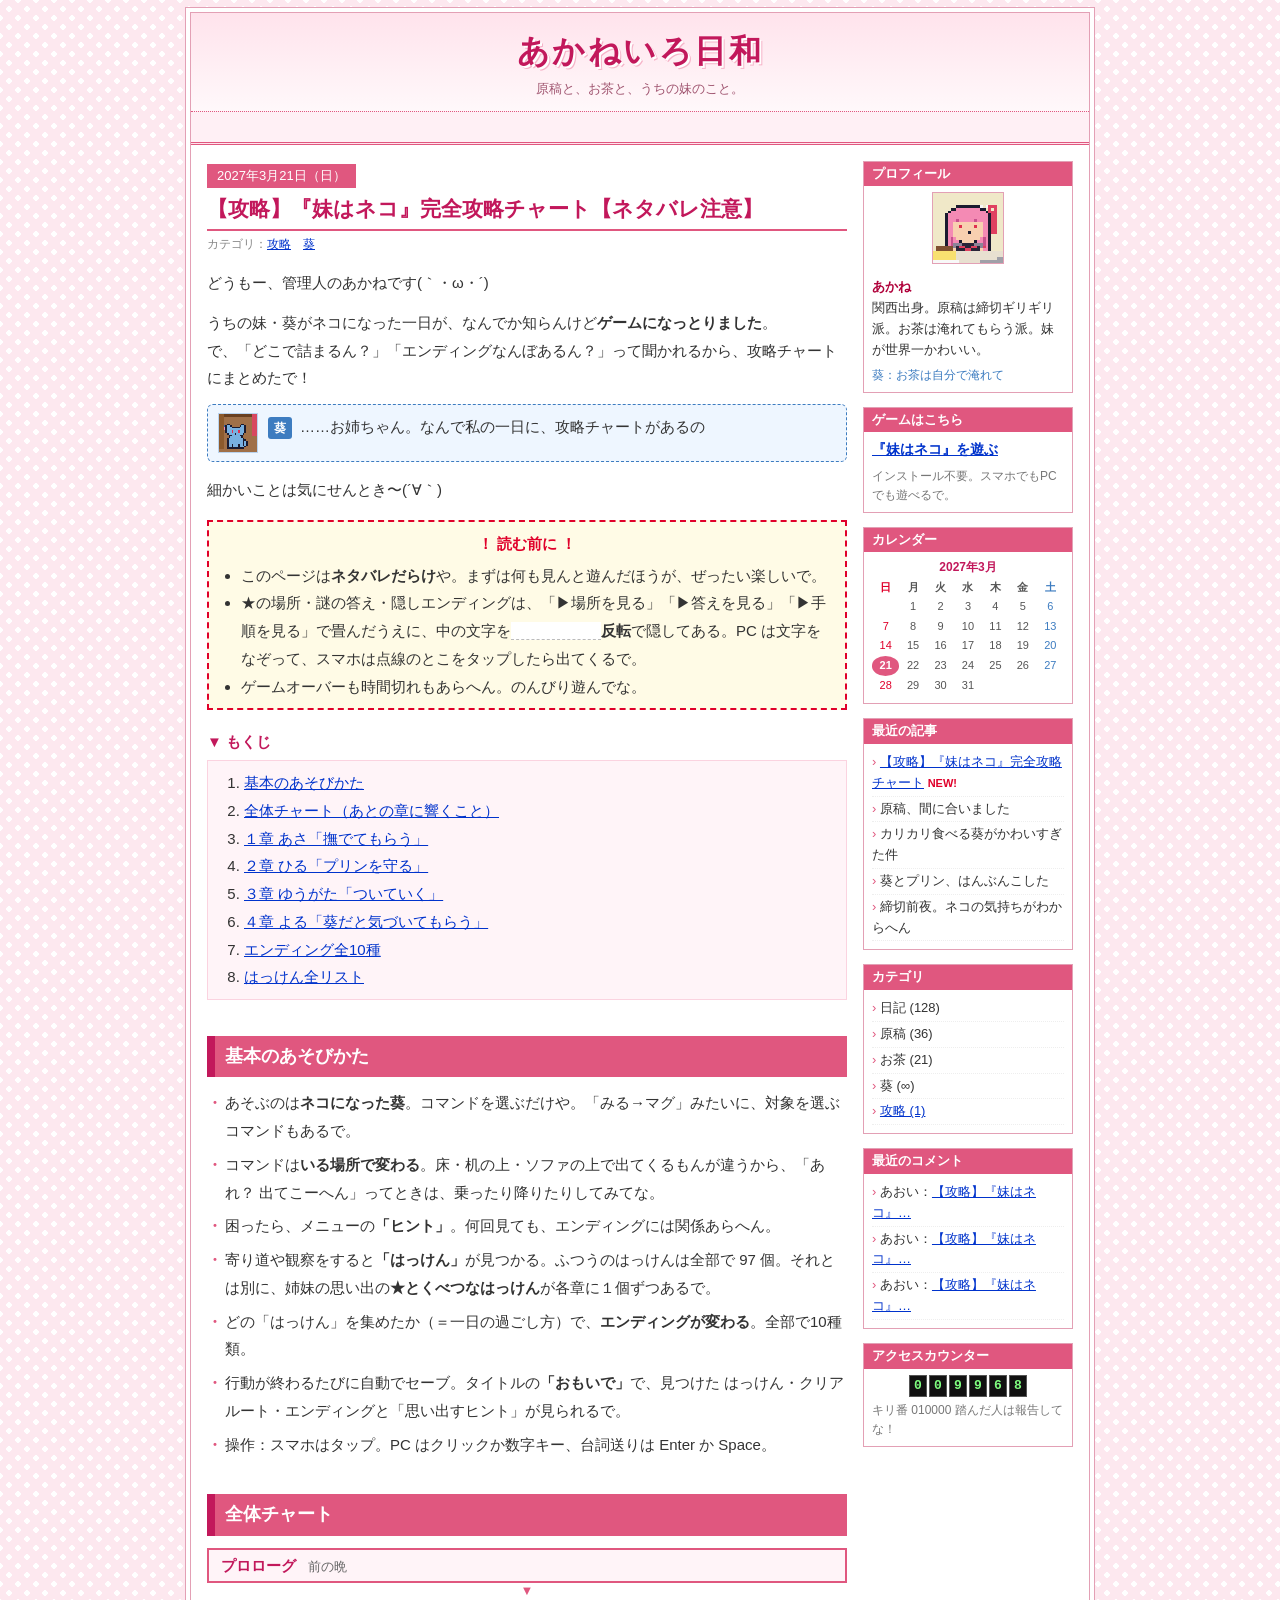
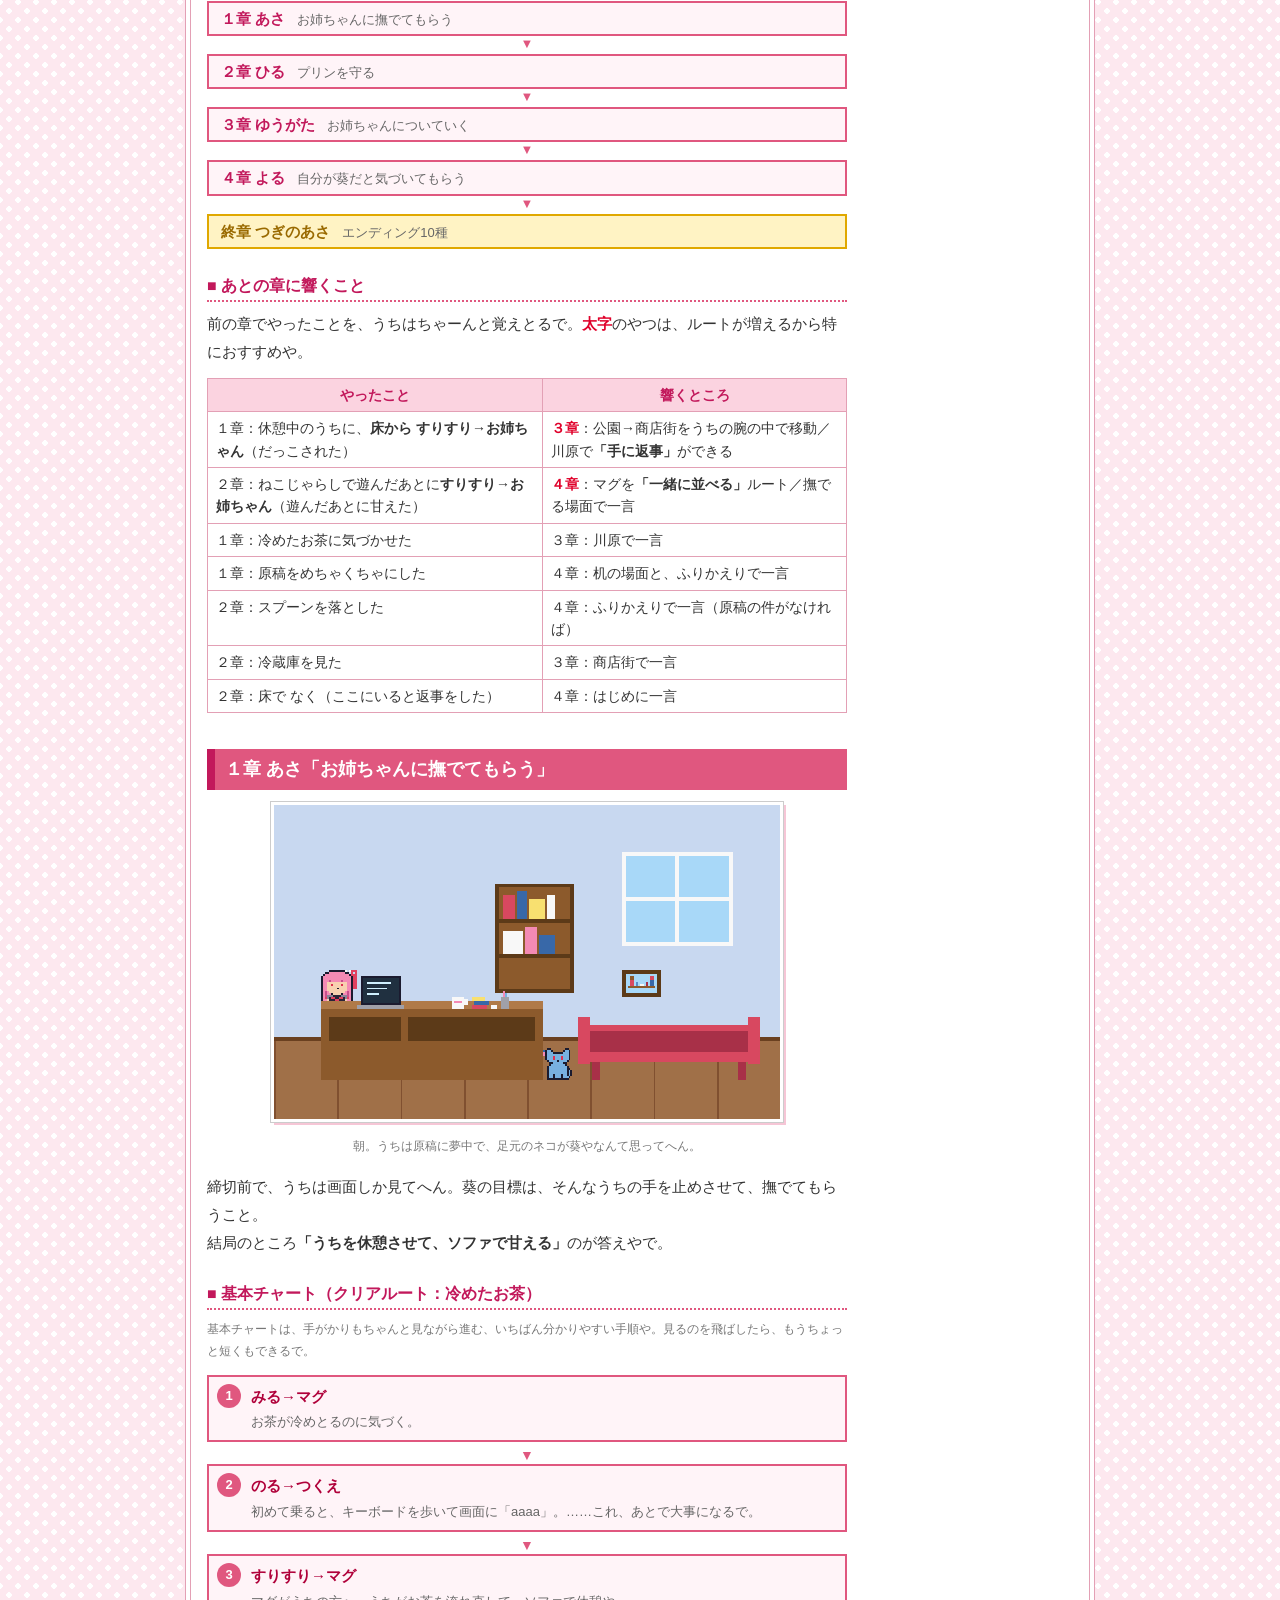
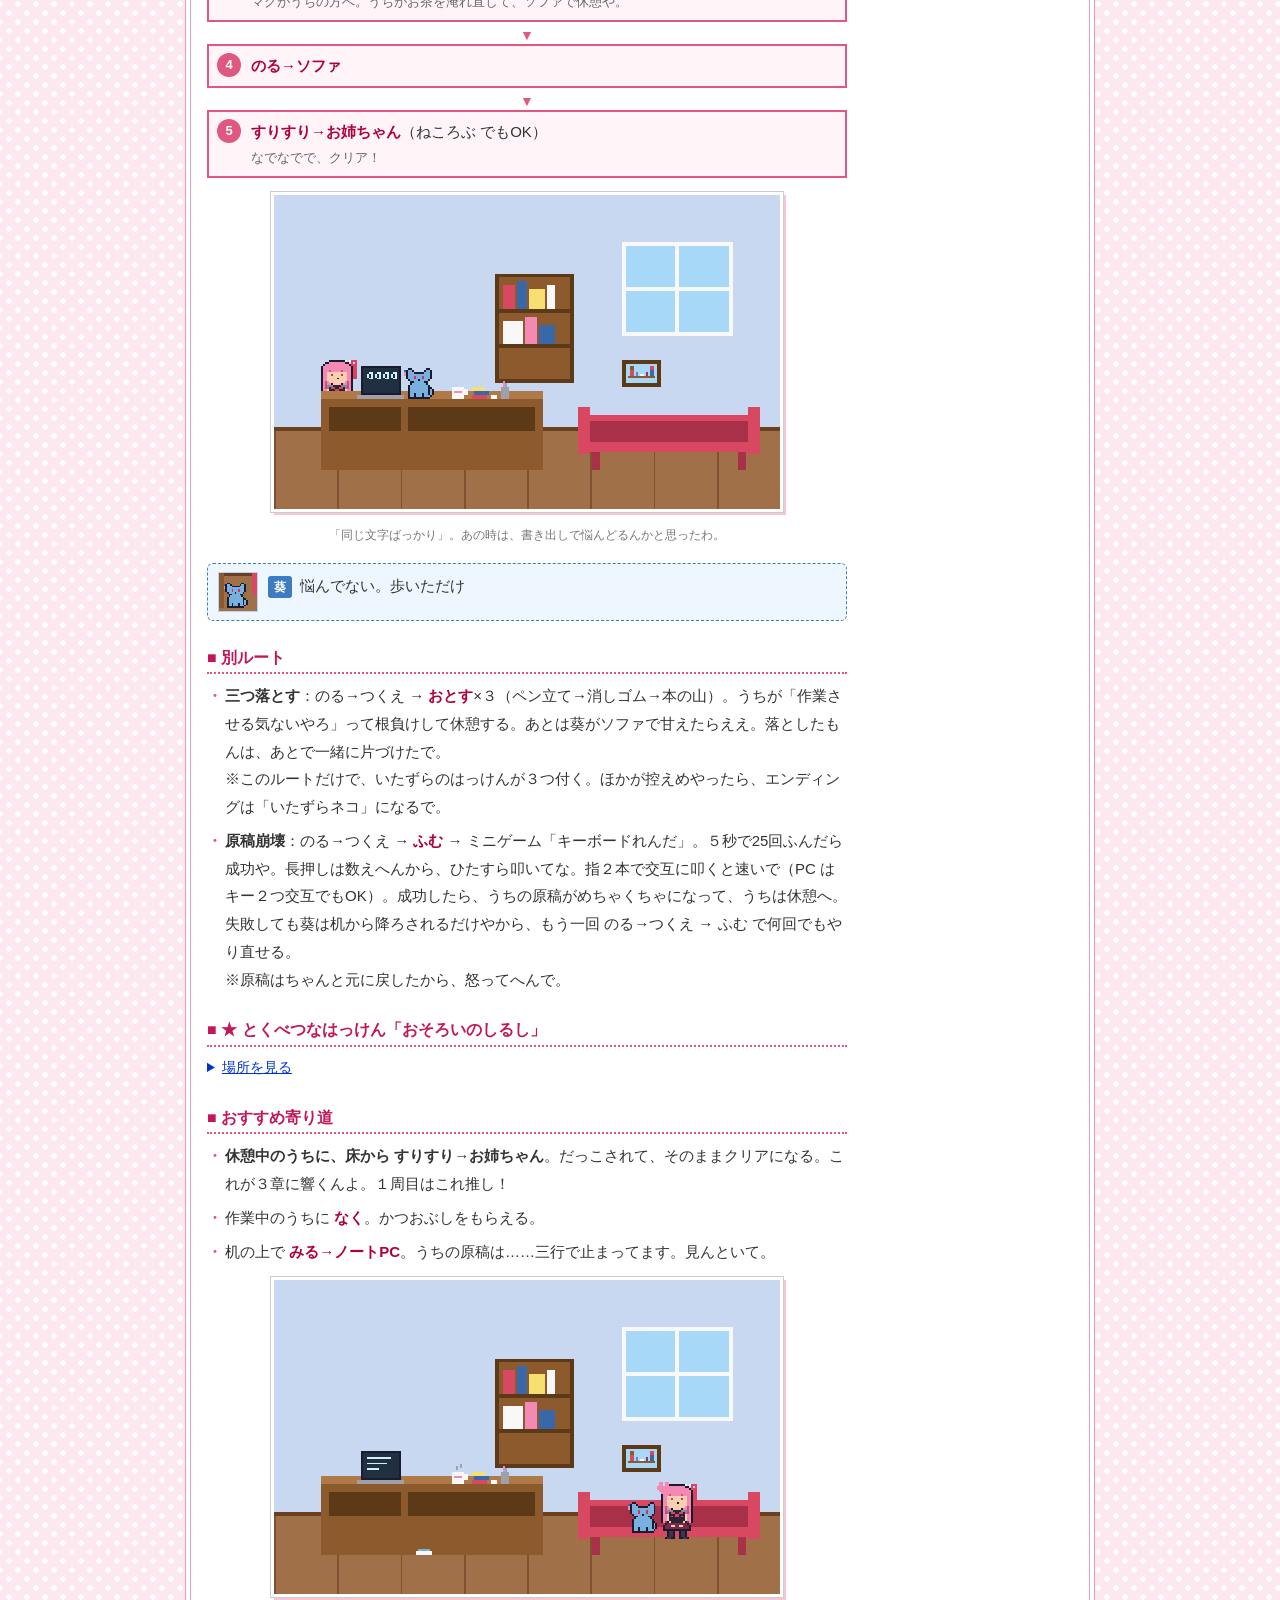
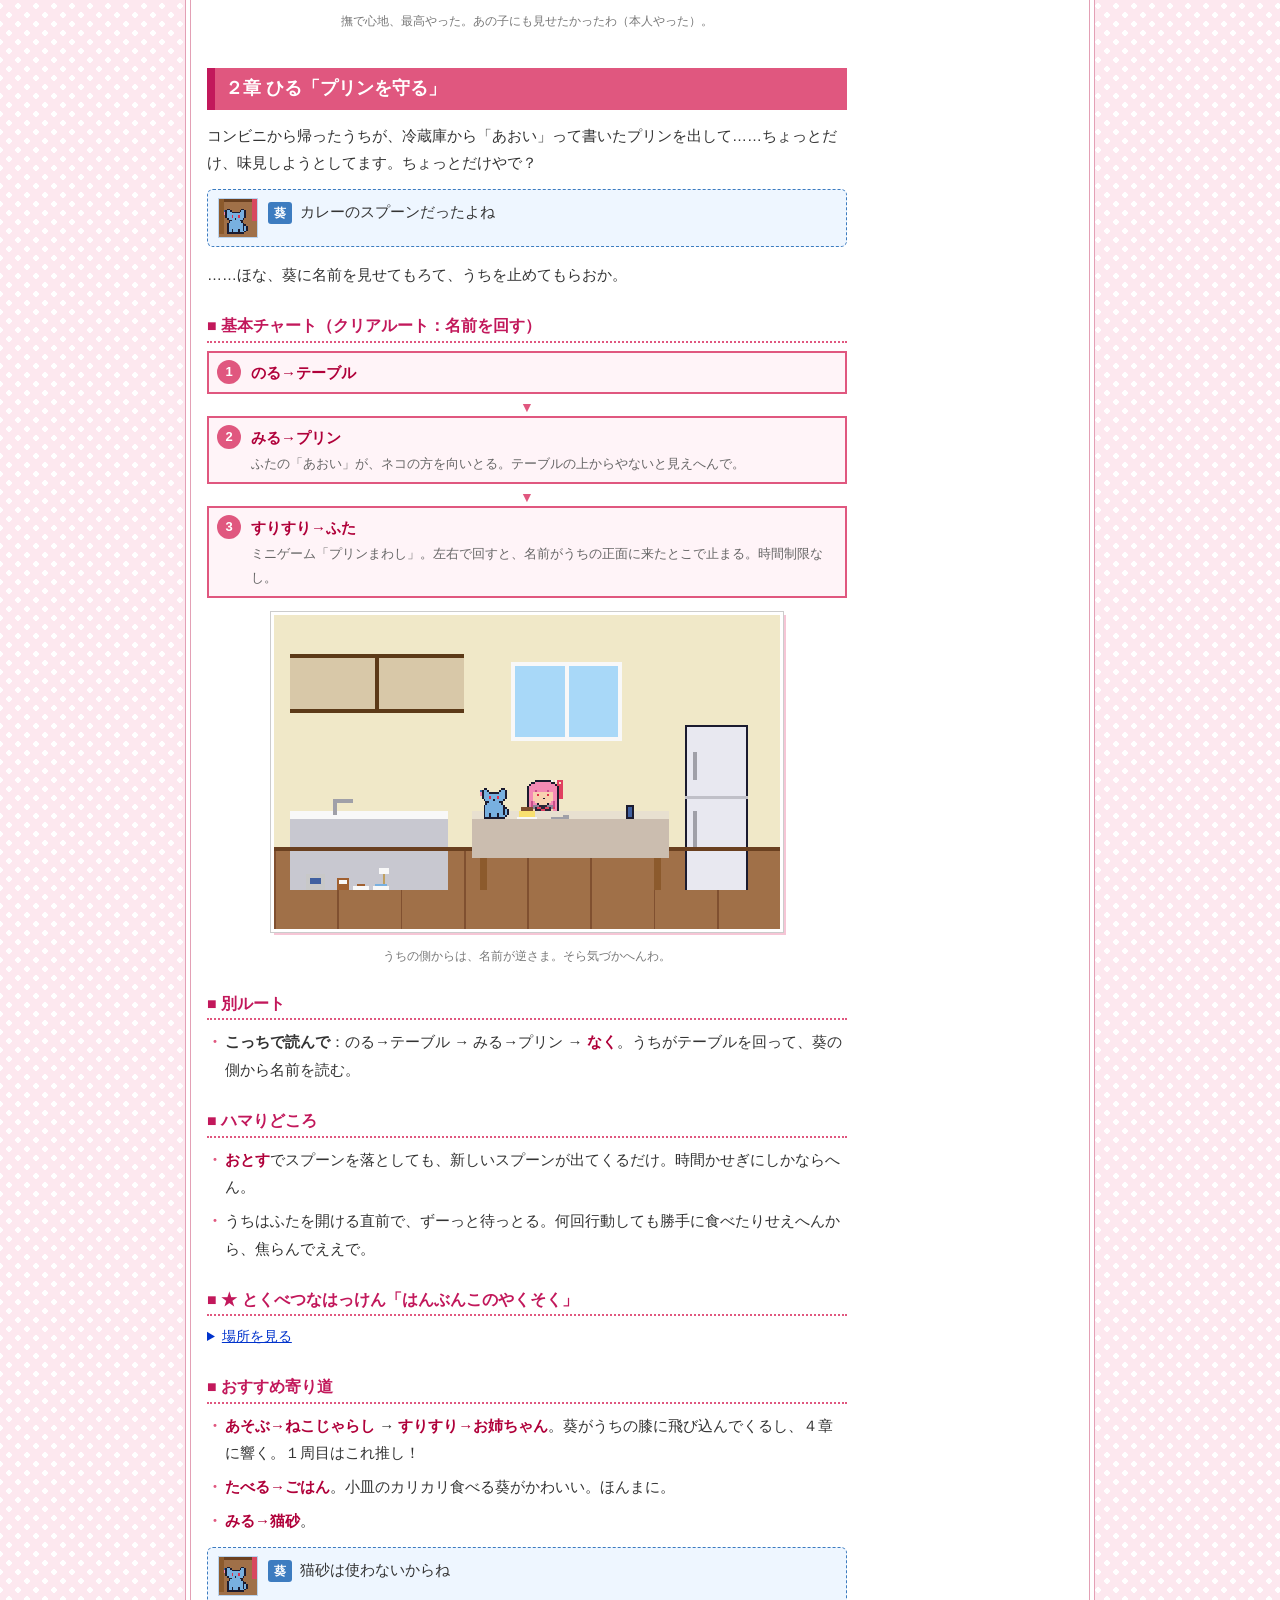
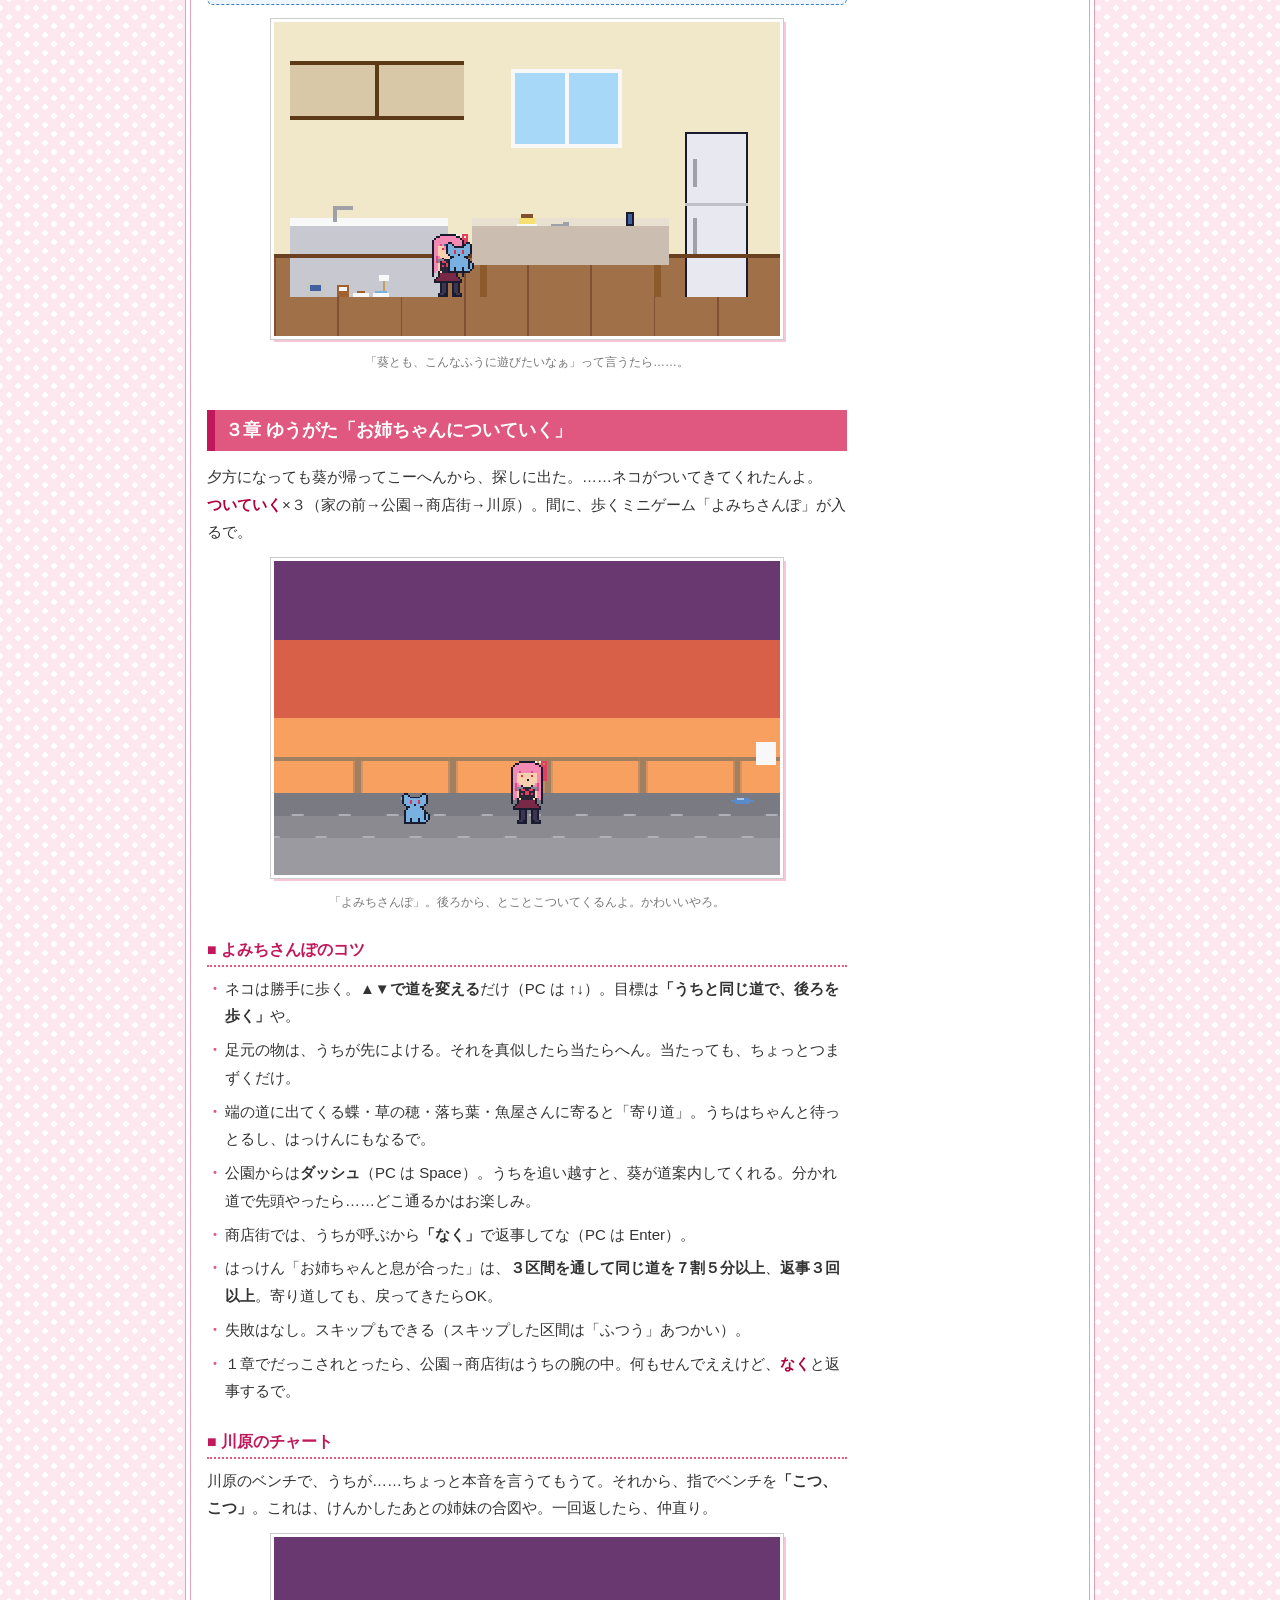
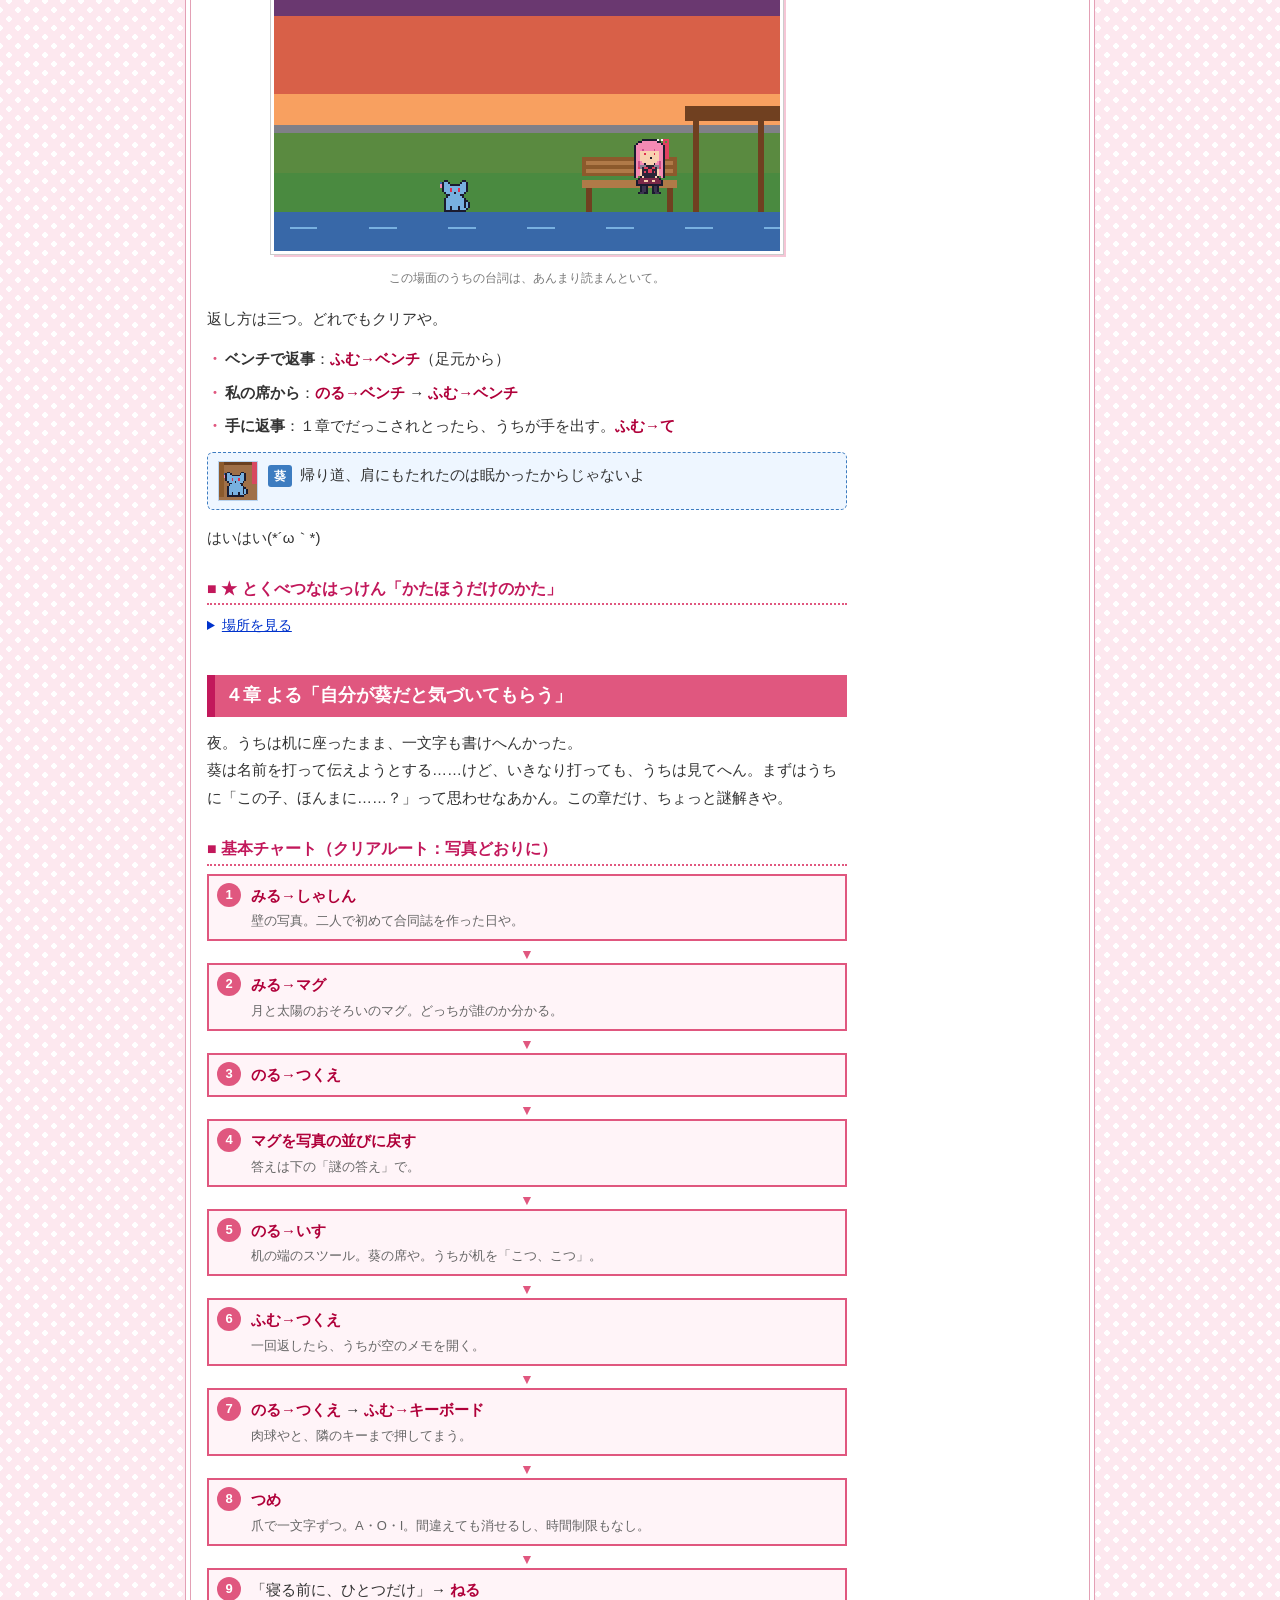
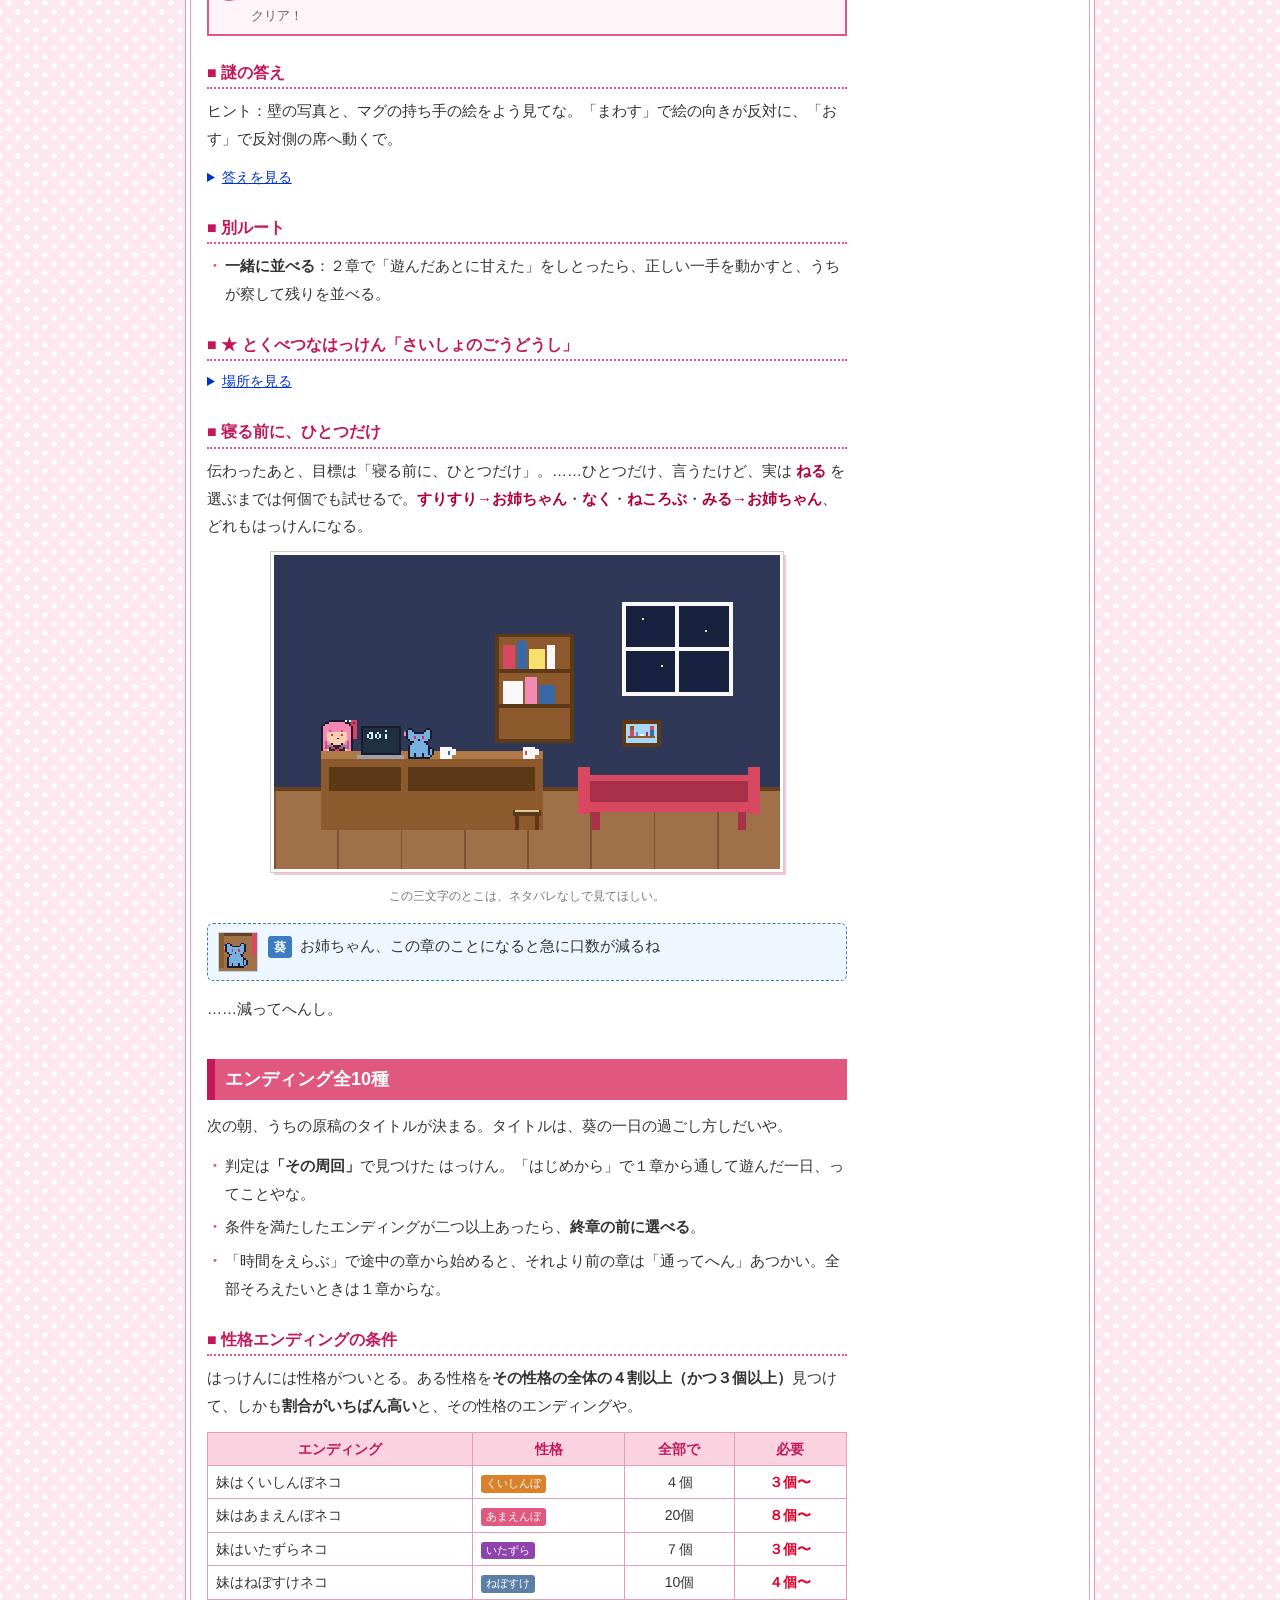
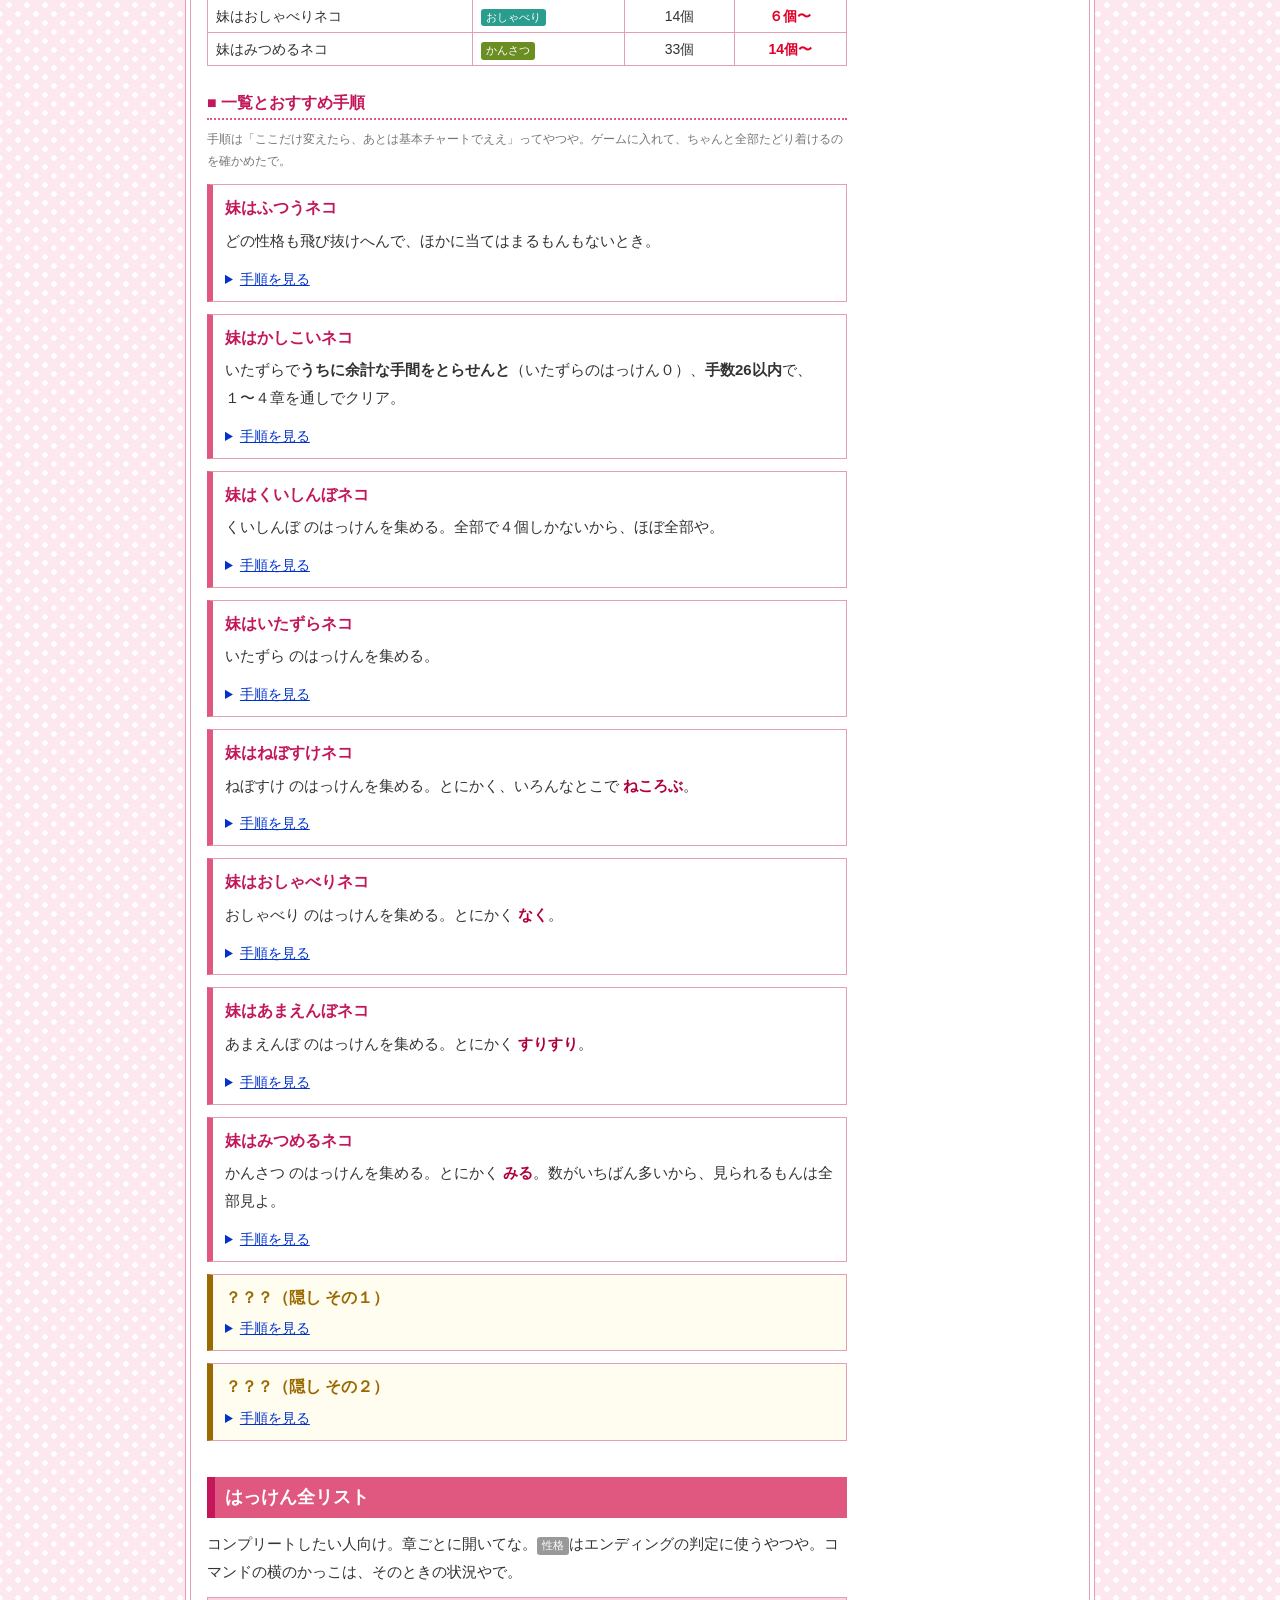
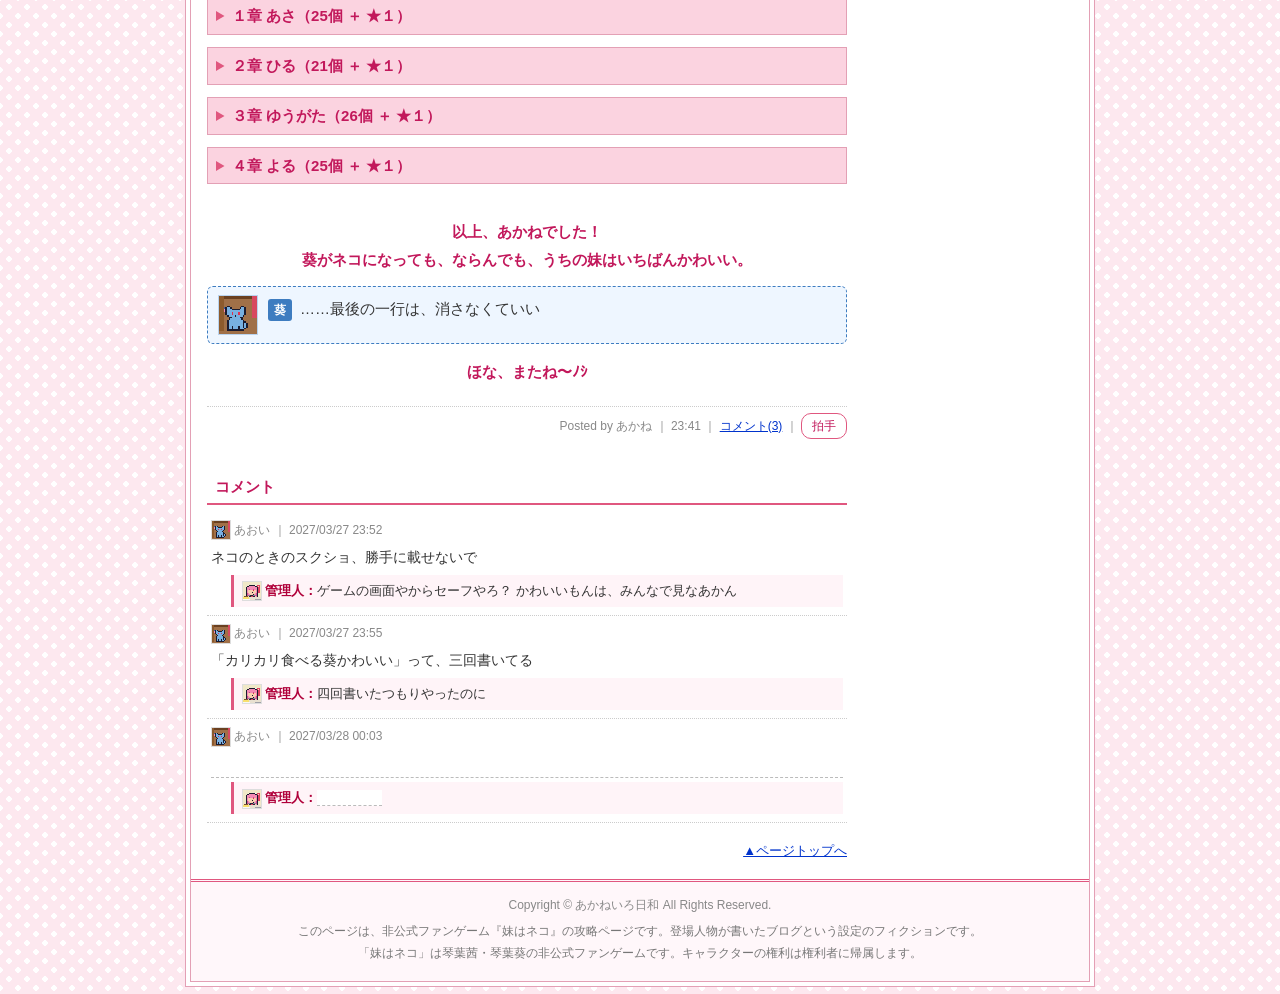
==== commit d26ed00a: "かしこいネコの説明を「いたずらでうちに余計な手間をとらせんと」に" ====
--- a/guide/index.html
+++ b/guide/index.html
@@ -279,9 +279,9 @@
 
     <div class="ed">
       <p class="ed-name">妹はかしこいネコ</p>
-      <p>うちに<strong>迷惑をかけず（いたずら０）</strong>、<strong>寄り道少なめ</strong>で、１〜４章を通しでクリア。</p>
-      <details><summary>手順を見る</summary>
-        <p>寄り道の目安は、<strong>選んだコマンドと、３章の散歩で寄り道した回数を合わせて26回まで</strong>。ヒントは何回見ても数えへんし、台詞送りやミニゲームの中のボタンも数えへん。同じコマンドを２回選んだら２回や。</p>
+      <p>いたずらで<strong>うちに余計な手間をとらせんと</strong>（いたずらのはっけん０）、<strong>手数26以内</strong>で、１〜４章を通しでクリア。</p>
+      <details><summary>手順を見る</summary>
+        <p>手数は、<strong>選んだコマンドと、３章の散歩で寄り道した回数を合わせて26回まで</strong>。ヒントは何回見ても数えへんし、台詞送りやミニゲームの中のボタンも数えへん。同じコマンドを２回選んだら２回や。</p>
         <p>各章の基本チャートどおりに進めたら、写真やマグもちゃんと見て23回。４章のマグを１回くらい間違えても間に合うで。散歩で蝶や落ち葉に２回くらい寄り道するのもOKや。</p>
         <p>ちなみに、いたずらせえへんかったら、１章は自然と「冷めたお茶」で解くことになる。うちは、あのお茶がいちばん嬉しかったで。</p>
         <p>★を集めながらやと、ちょっと足りひん。隠しエンディングとは別の周回で狙ってな。</p>
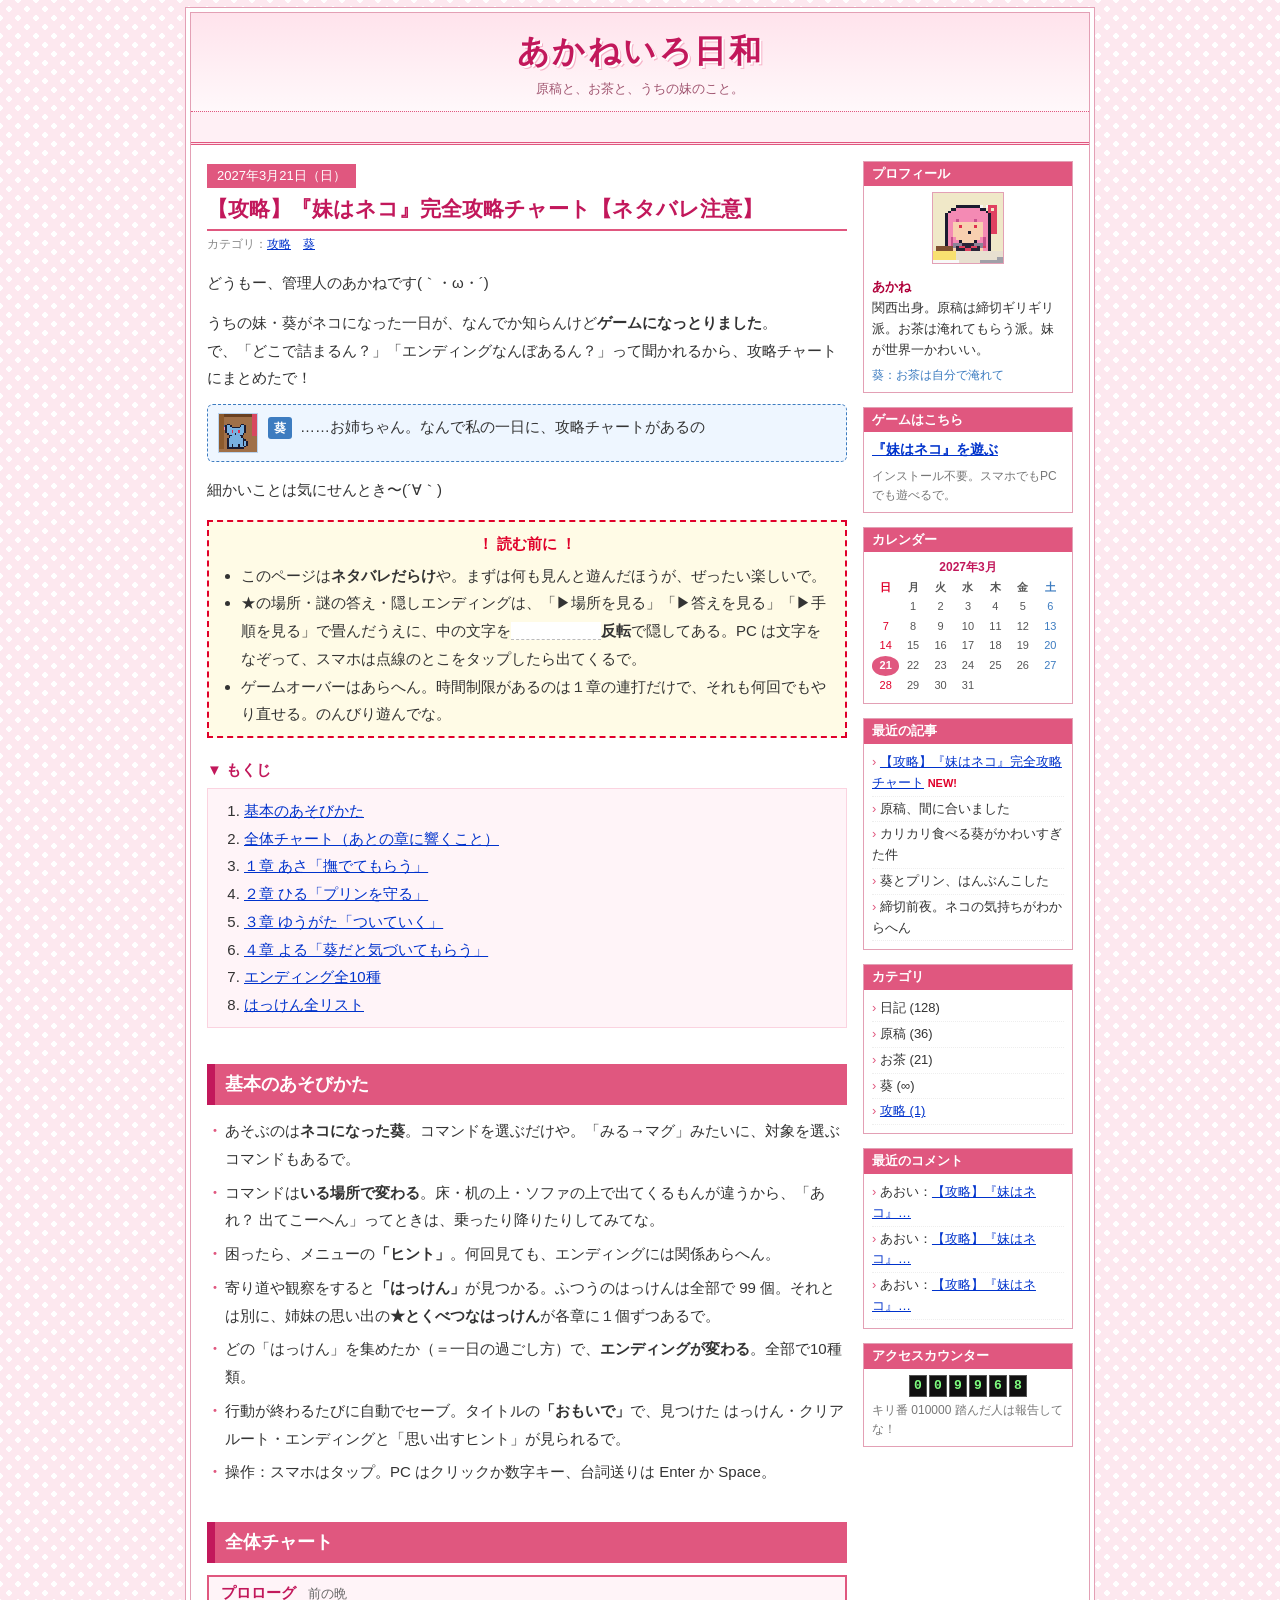
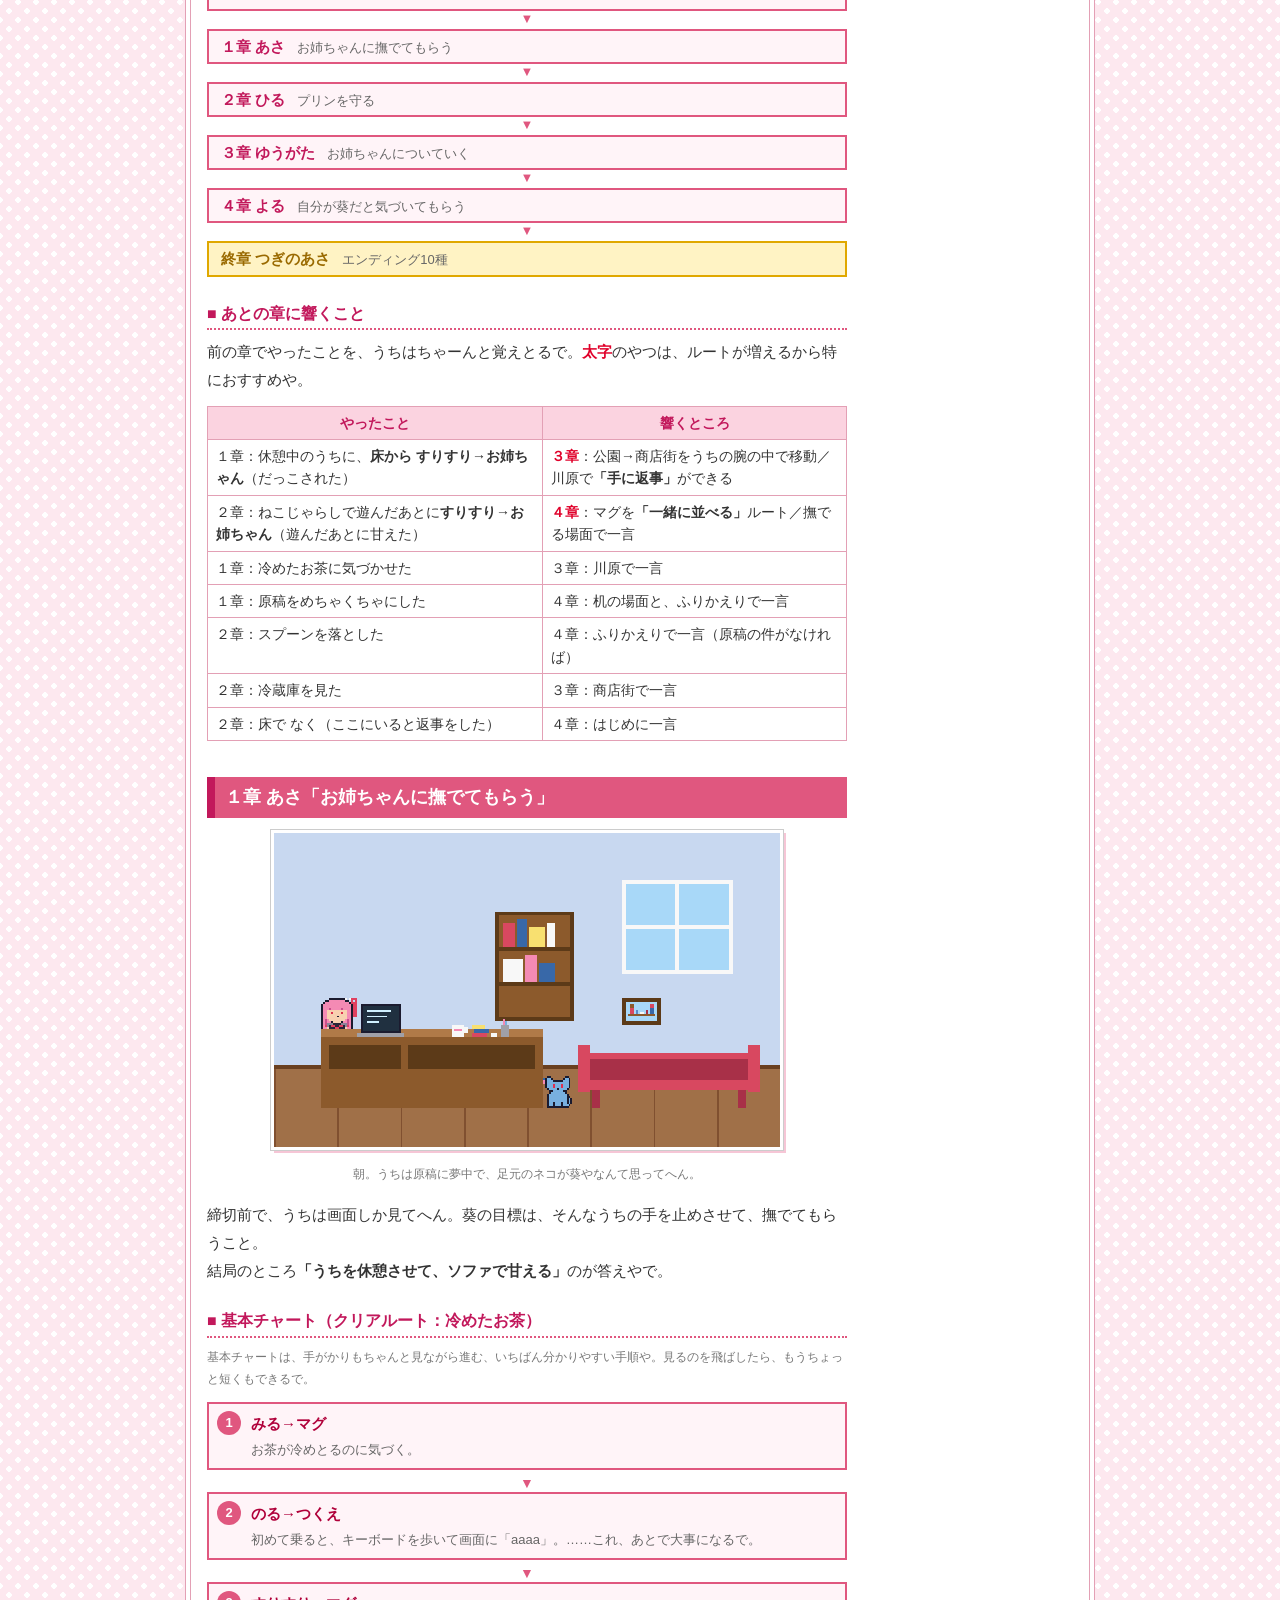
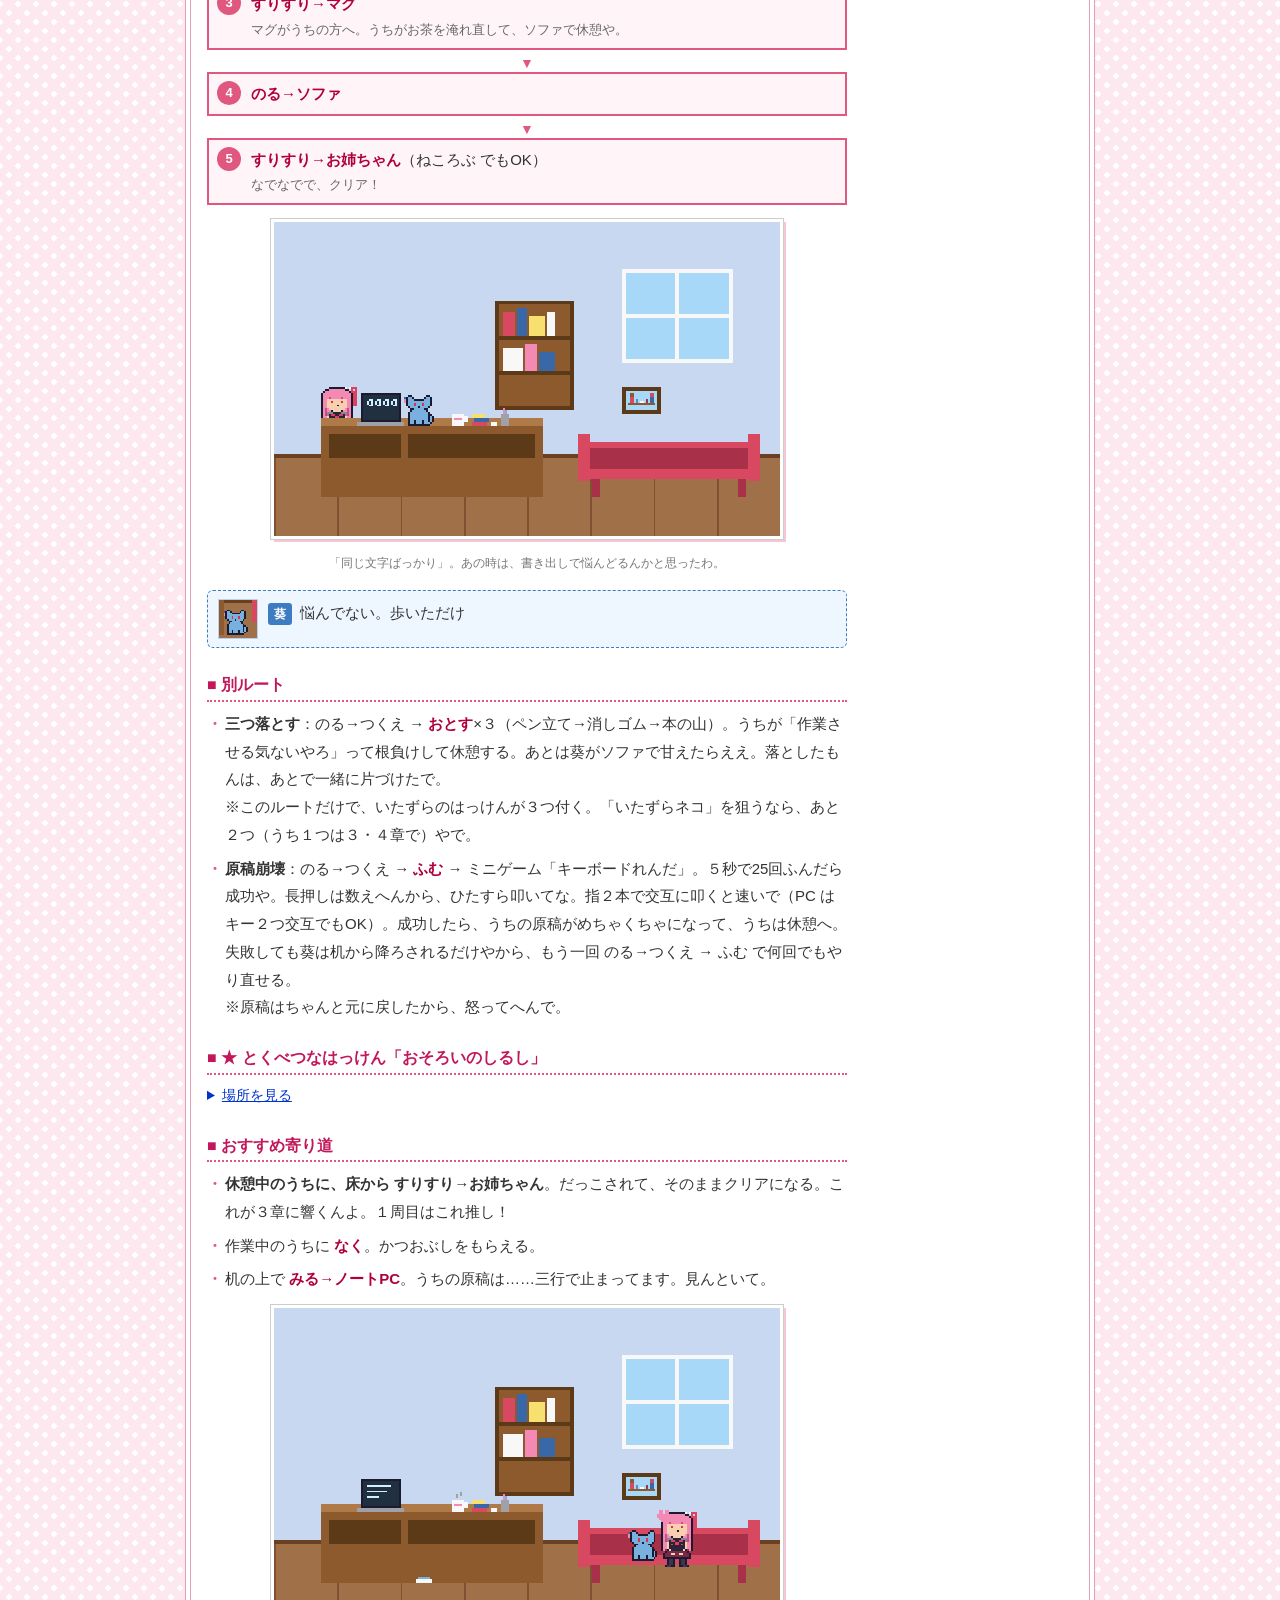
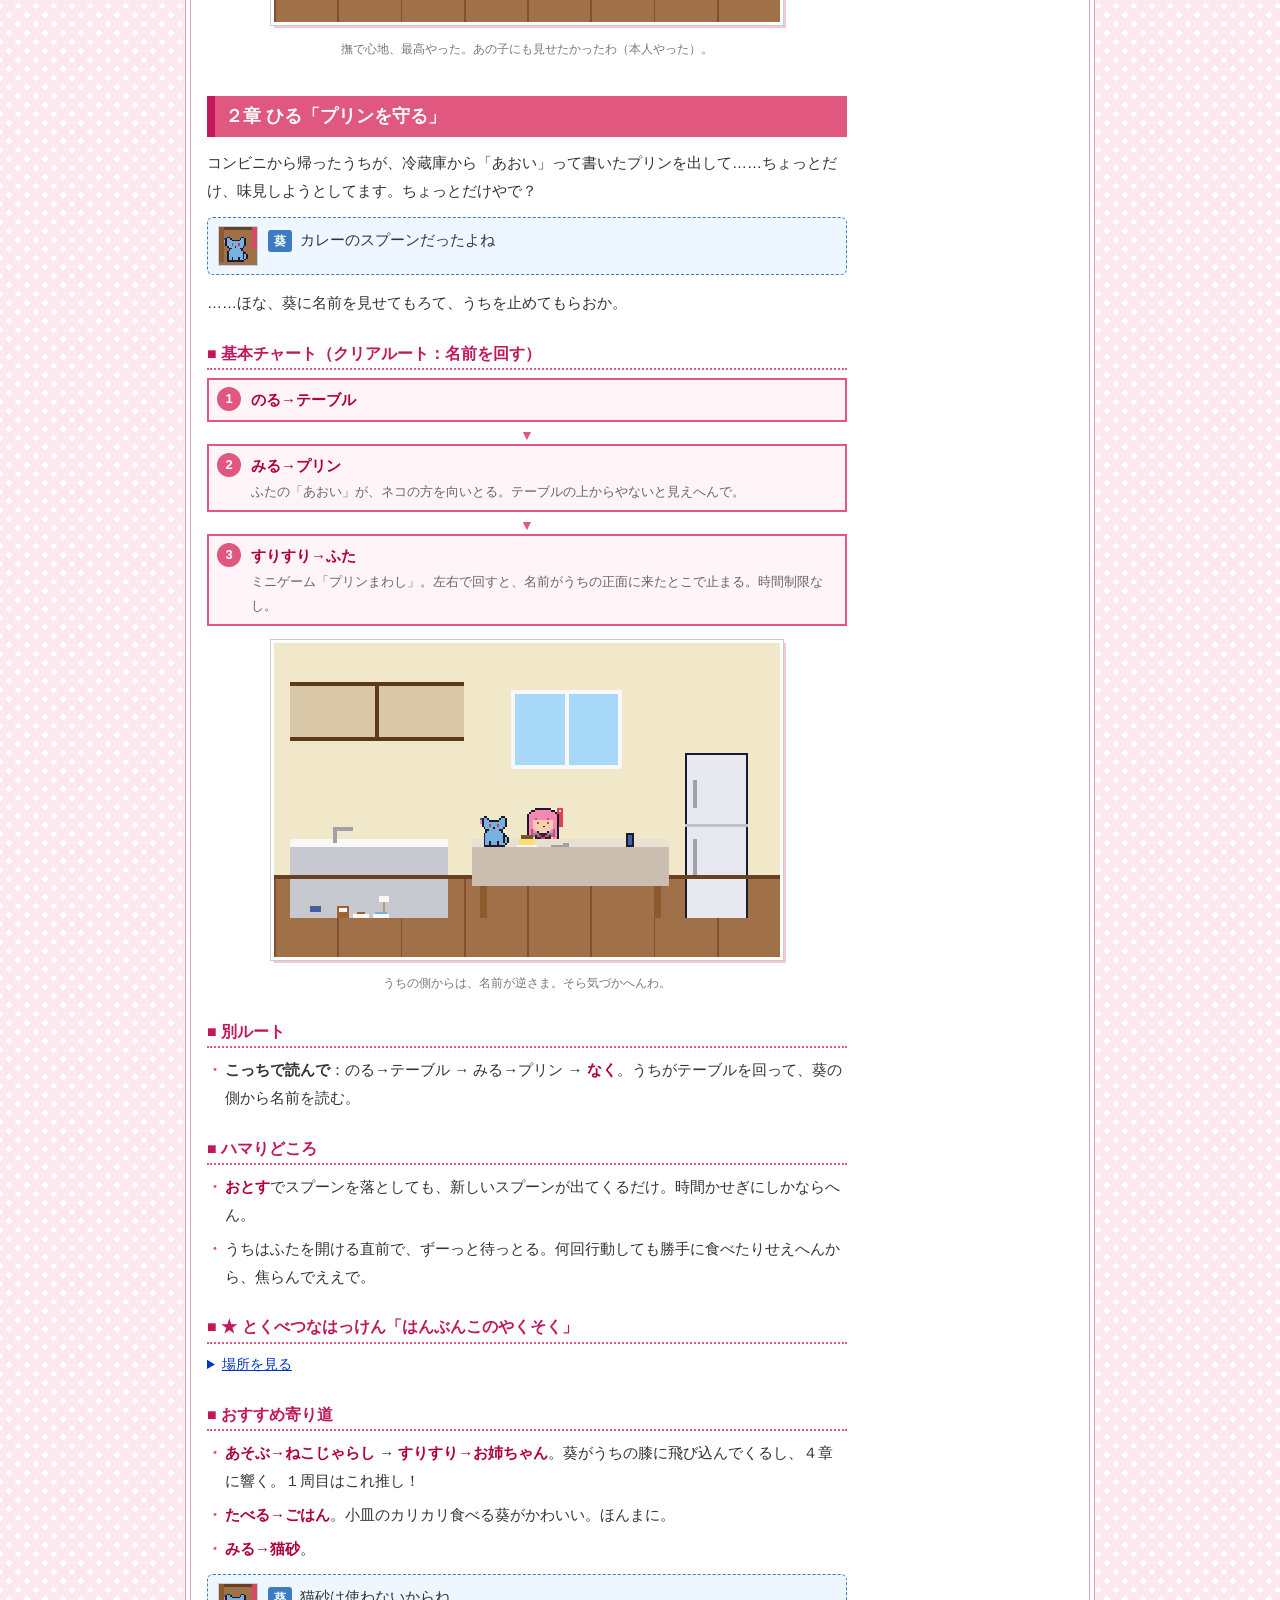
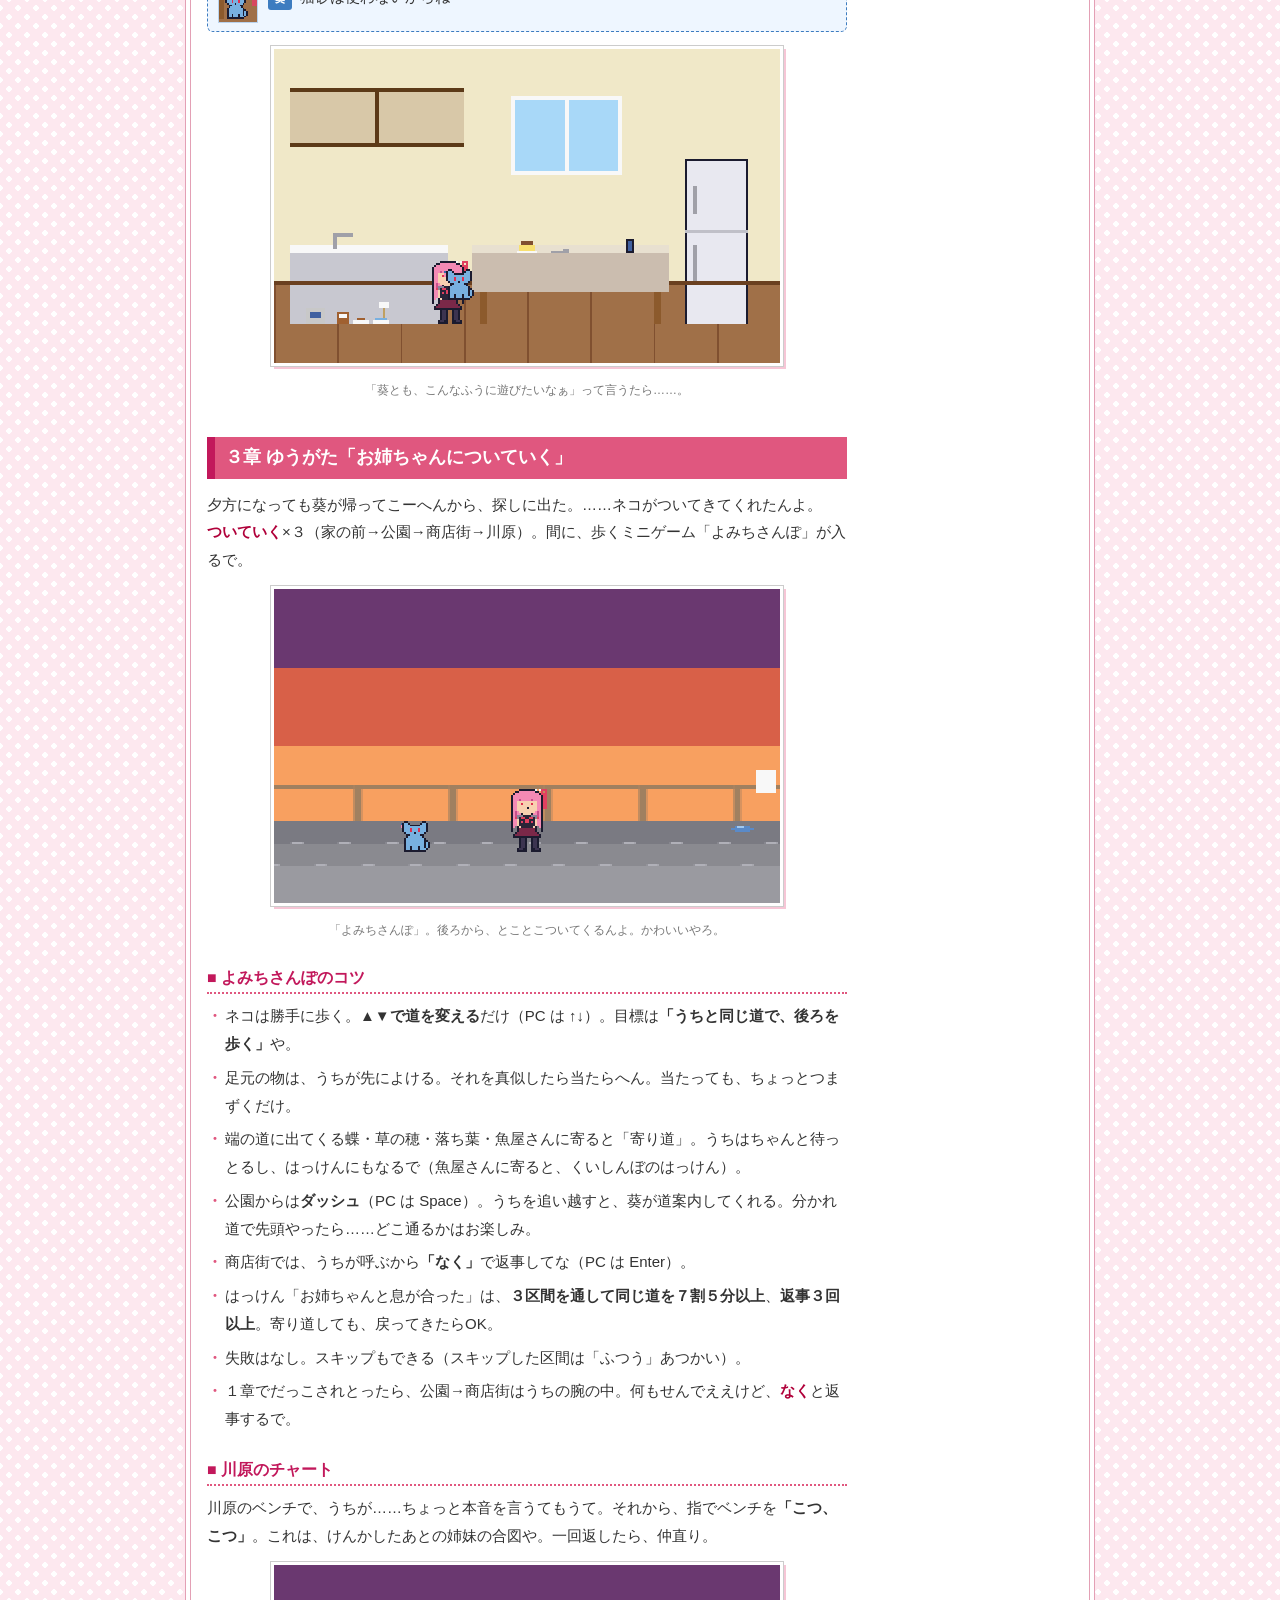
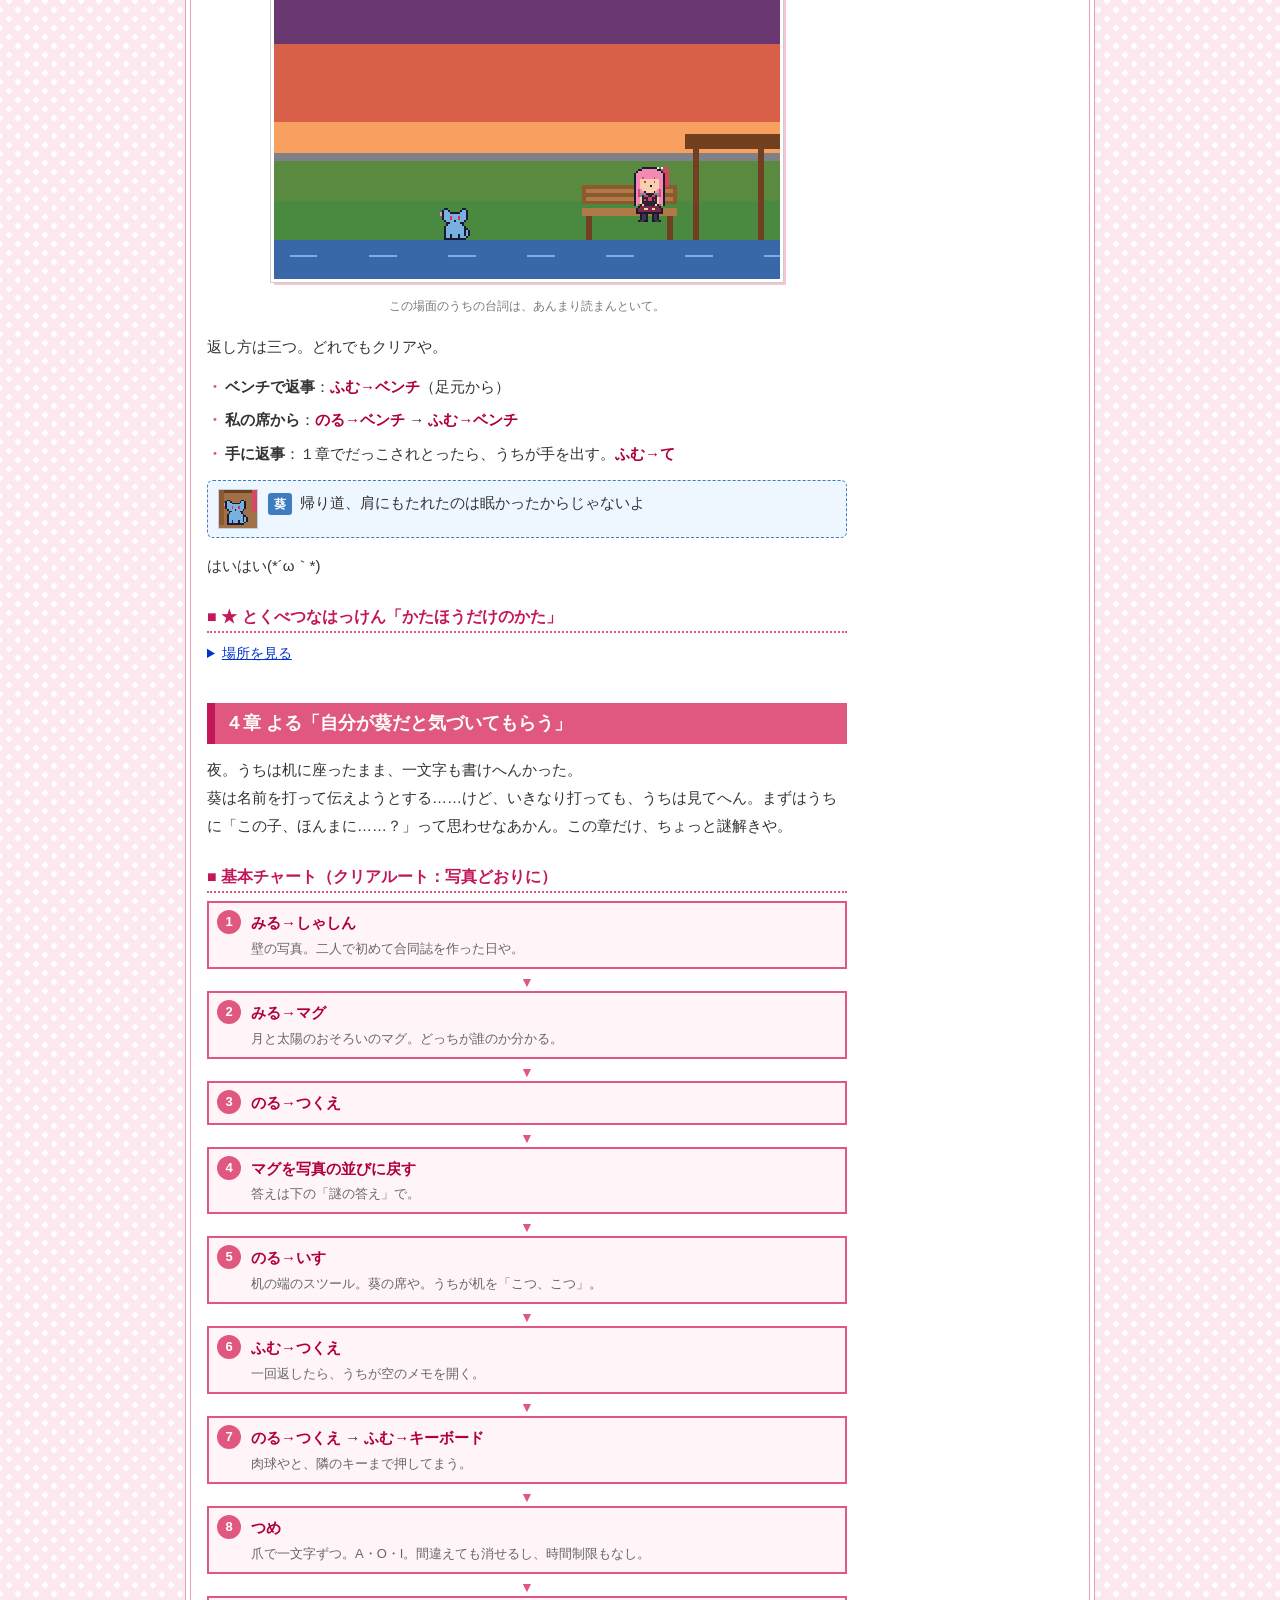
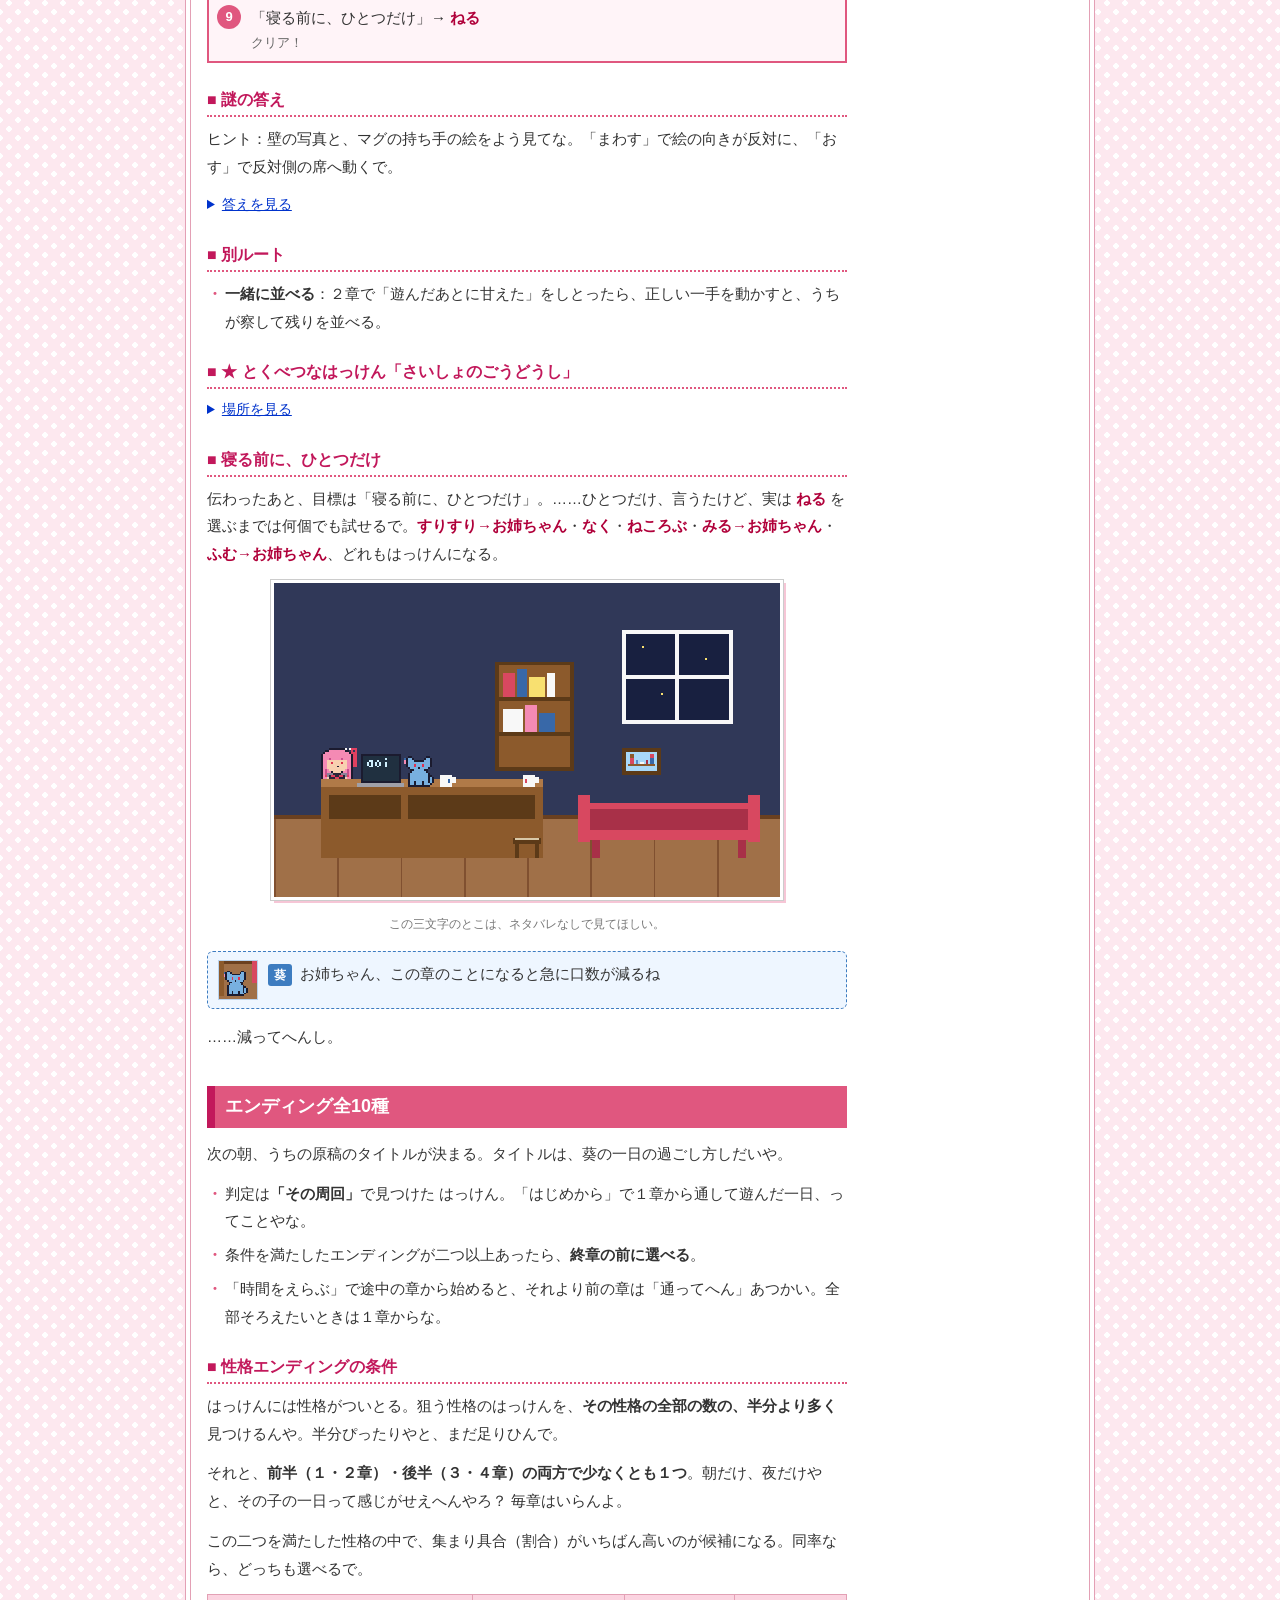
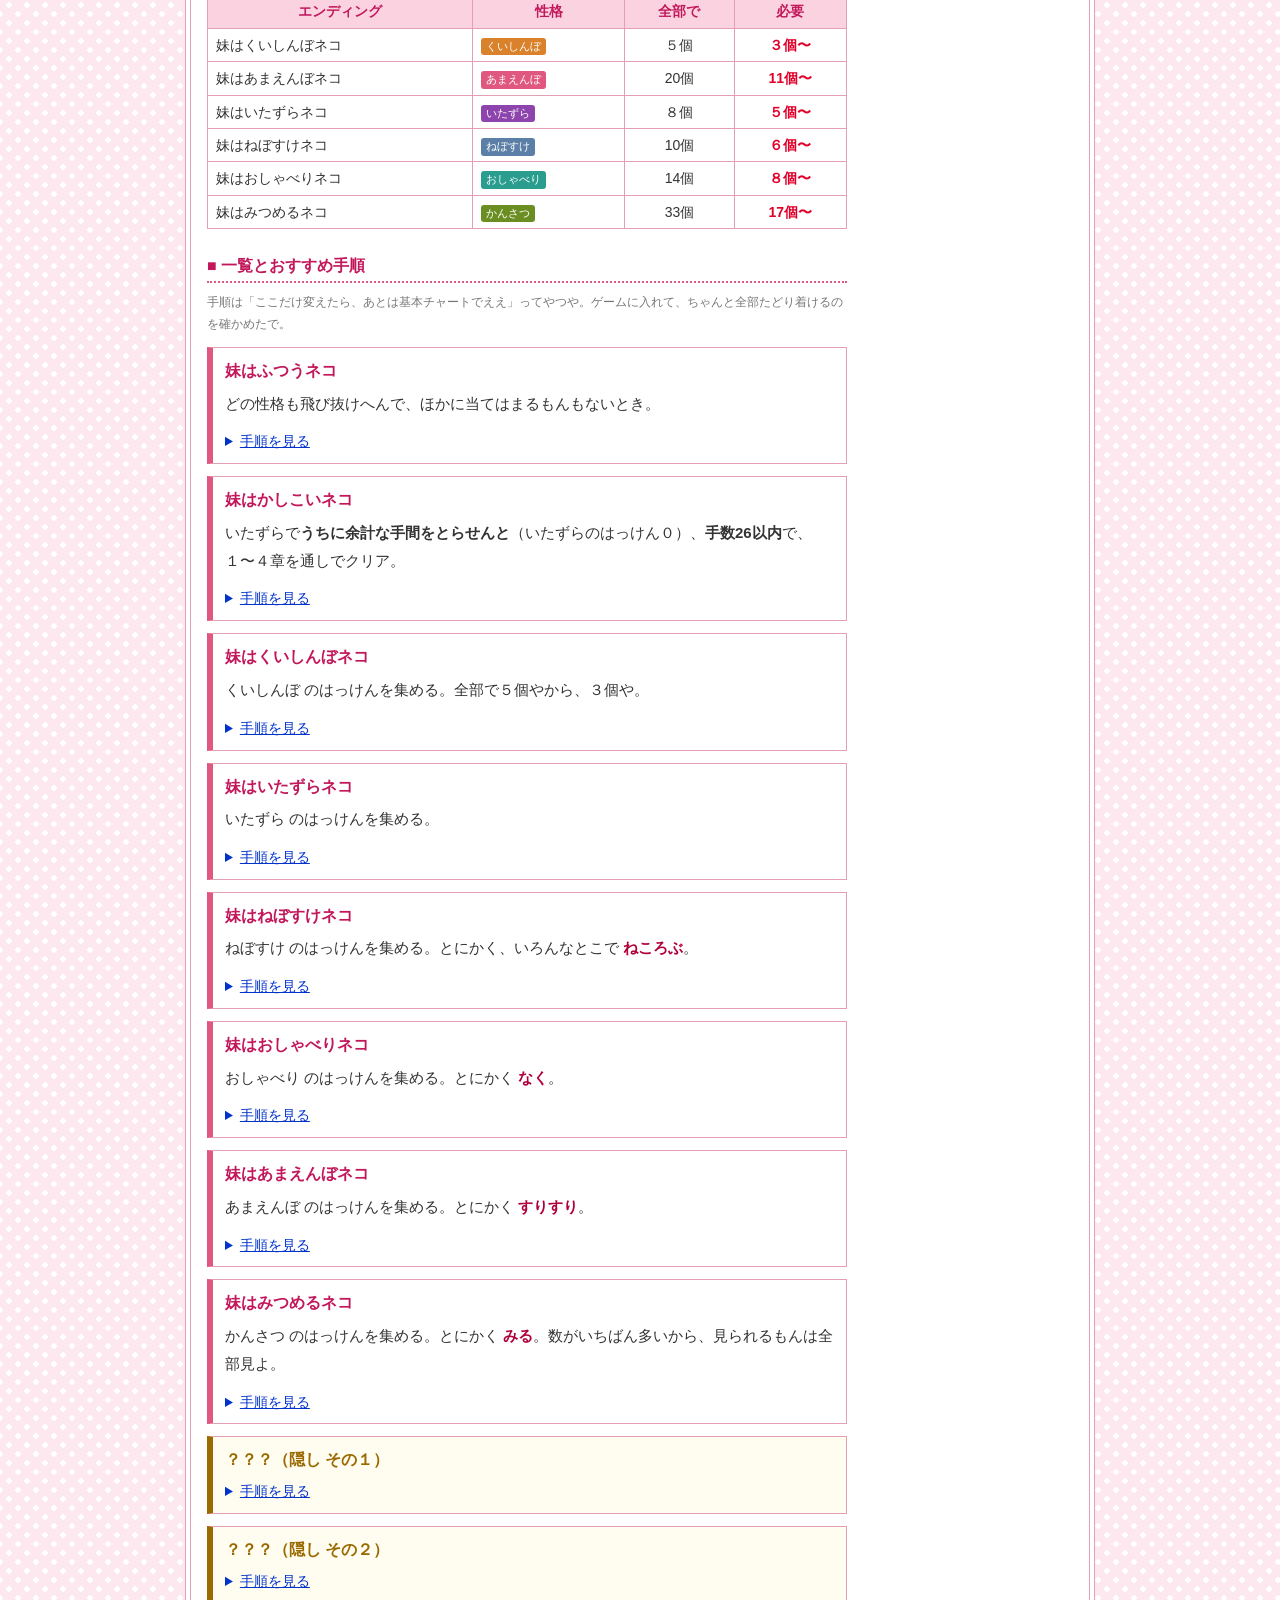
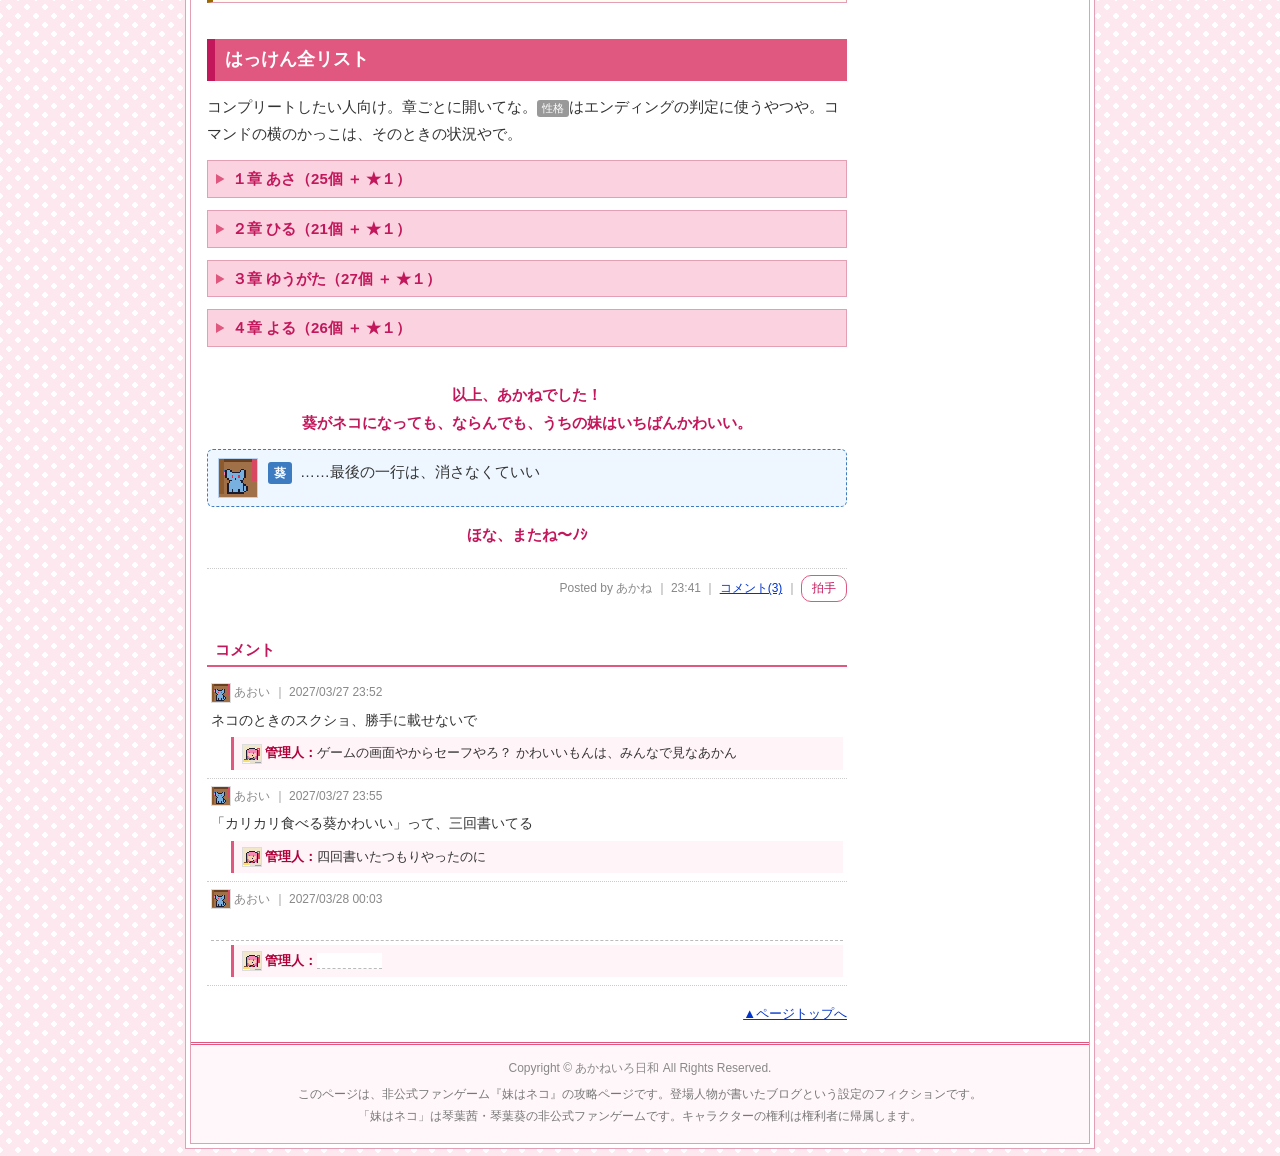
==== commit 61f225c4: "性格EDを「半分より多く＋前半・後半で1つ以上」に、すなお11個。後半のくいしんぼ・いたずらを追加。はっけん名12字以内、おもいでの並び・★の金色・数の位置、数字表記をそろえる" ====
--- a/guide/index.html
+++ b/guide/index.html
@@ -39,7 +39,7 @@
       <ul>
         <li>このページは<strong>ネタバレだらけ</strong>や。まずは何も見んと遊んだほうが、ぜったい楽しいで。</li>
         <li>★の場所・謎の答え・隠しエンディングは、「▶場所を見る」「▶答えを見る」「▶手順を見る」で畳んだうえに、中の文字を<span class="hanten" tabindex="0">こんなふうに</span><strong>反転</strong>で隠してある。PC は文字をなぞって、スマホは点線のとこをタップしたら出てくるで。</li>
-        <li>ゲームオーバーも時間切れもあらへん。のんびり遊んでな。</li>
+        <li>ゲームオーバーはあらへん。時間制限があるのは１章の連打だけで、それも何回でもやり直せる。のんびり遊んでな。</li>
       </ul>
     </div>
 
@@ -112,7 +112,7 @@
     <h3>別ルート</h3>
     <ul class="dot">
       <li><strong>三つ落とす</strong>：のる→つくえ → <b>おとす</b>×３（ペン立て→消しゴム→本の山）。うちが「作業させる気ないやろ」って根負けして休憩する。あとは葵がソファで甘えたらええ。落としたもんは、あとで一緒に片づけたで。<br>
-      ※このルートだけで、いたずらのはっけんが３つ付く。ほかが控えめやったら、エンディングは「いたずらネコ」になるで。</li>
+      ※このルートだけで、いたずらのはっけんが３つ付く。「いたずらネコ」を狙うなら、あと２つ（うち１つは３・４章で）やで。</li>
       <li><strong>原稿崩壊</strong>：のる→つくえ → <b>ふむ</b> → ミニゲーム「キーボードれんだ」。５秒で25回ふんだら成功や。長押しは数えへんから、ひたすら叩いてな。指２本で交互に叩くと速いで（PC はキー２つ交互でもOK）。成功したら、うちの原稿がめちゃくちゃになって、うちは休憩へ。失敗しても葵は机から降ろされるだけやから、もう一回 のる→つくえ → ふむ で何回でもやり直せる。<br>
       ※原稿はちゃんと元に戻したから、怒ってへんで。</li>
     </ul>
@@ -179,7 +179,7 @@
     <ul class="dot">
       <li>ネコは勝手に歩く。<strong>▲▼で道を変える</strong>だけ（PC は ↑↓）。目標は<strong>「うちと同じ道で、後ろを歩く」</strong>や。</li>
       <li>足元の物は、うちが先によける。それを真似したら当たらへん。当たっても、ちょっとつまずくだけ。</li>
-      <li>端の道に出てくる蝶・草の穂・落ち葉・魚屋さんに寄ると「寄り道」。うちはちゃんと待っとるし、はっけんにもなるで。</li>
+      <li>端の道に出てくる蝶・草の穂・落ち葉・魚屋さんに寄ると「寄り道」。うちはちゃんと待っとるし、はっけんにもなるで（魚屋さんに寄ると、くいしんぼのはっけん）。</li>
       <li>公園からは<strong>ダッシュ</strong>（PC は Space）。うちを追い越すと、葵が道案内してくれる。分かれ道で先頭やったら……どこ通るかはお楽しみ。</li>
       <li>商店街では、うちが呼ぶから<strong>「なく」</strong>で返事してな（PC は Enter）。</li>
       <li>はっけん「お姉ちゃんと息が合った」は、<strong>３区間を通して同じ道を７割５分以上</strong>、<strong>返事３回以上</strong>。寄り道しても、戻ってきたらOK。</li>
@@ -244,7 +244,7 @@
     </details>
 
     <h3>寝る前に、ひとつだけ</h3>
-    <p>伝わったあと、目標は「寝る前に、ひとつだけ」。……ひとつだけ、言うたけど、実は <b>ねる</b> を選ぶまでは何個でも試せるで。<b>すりすり→お姉ちゃん</b>・<b>なく</b>・<b>ねころぶ</b>・<b>みる→お姉ちゃん</b>、どれもはっけんになる。</p>
+    <p>伝わったあと、目標は「寝る前に、ひとつだけ」。……ひとつだけ、言うたけど、実は <b>ねる</b> を選ぶまでは何個でも試せるで。<b>すりすり→お姉ちゃん</b>・<b>なく</b>・<b>ねころぶ</b>・<b>みる→お姉ちゃん</b>・<b>ふむ→お姉ちゃん</b>、どれもはっけんになる。</p>
     <figure class="shot"><img src="img/c4-aoi.png" alt="ノートPCの画面に aoi の文字。机の上のネコの葵と茜"><figcaption>この三文字のとこは、ネタバレなしで見てほしい。</figcaption></figure>
     <div class="tsukkomi"><img src="img/icon-aoi.png" alt="" class="icon"><p><span class="who">葵</span>お姉ちゃん、この章のことになると急に口数が減るね</p></div>
     <p>……減ってへんし。</p>
@@ -259,7 +259,9 @@
     </ul>
 
     <h3>性格エンディングの条件</h3>
-    <p>はっけんには性格がついとる。ある性格を<strong>その性格の全体の４割以上（かつ３個以上）</strong>見つけて、しかも<strong>割合がいちばん高い</strong>と、その性格のエンディングや。</p>
+    <p>はっけんには性格がついとる。狙う性格のはっけんを、<strong>その性格の全部の数の、半分より多く</strong>見つけるんや。半分ぴったりやと、まだ足りひんで。</p>
+    <p>それと、<strong>前半（１・２章）・後半（３・４章）の両方で少なくとも１つ</strong>。朝だけ、夜だけやと、その子の一日って感じがせえへんやろ？ 毎章はいらんよ。</p>
+    <p>この二つを満たした性格の中で、集まり具合（割合）がいちばん高いのが候補になる。同率なら、どっちも選べるで。</p>
     <table class="need" id="need-table">
       <tr><th>エンディング</th><th>性格</th><th>全部で</th><th>必要</th></tr>
       <tr><td colspan="4" class="loading">読み込み中…</td></tr>
@@ -290,14 +292,15 @@
 
     <div class="ed">
       <p class="ed-name">妹はくいしんぼネコ</p>
-      <p>くいしんぼ のはっけんを集める。全部で４個しかないから、ほぼ全部や。</p>
+      <p>くいしんぼ のはっけんを集める。全部で５個やから、３個や。</p>
       <details><summary>手順を見る</summary>
         <ul class="dot">
           <li>１章：作業中のうちに <b>なく</b>（かつおぶし）</li>
-          <li>２章：<b>たべる→ごはん</b>×２（ごはん→お水）、<b>みる→冷蔵庫</b></li>
+          <li>２章：<b>たべる→ごはん</b></li>
+          <li>３章：商店街の散歩で、魚屋さんの店先に寄り道（後半の１個はここ）</li>
           <li>あとは基本チャート</li>
         </ul>
-        <p>カリカリ食べとる葵、ほんまかわいいで。</p>
+        <p>カリカリ食べとる葵、ほんまかわいいで。夕方の魚屋さんは、においをかいどっただけらしい。</p>
       </details>
     </div>
 
@@ -306,10 +309,12 @@
       <p>いたずら のはっけんを集める。</p>
       <details><summary>手順を見る</summary>
         <ul class="dot">
-          <li>１章：<strong>三つ落とす</strong>でクリア（おとす×３）。これだけで届くで</li>
+          <li>１章：<strong>三つ落とす</strong>でクリア（おとす×３）</li>
+          <li>２章：テーブルで <b>おとす</b>（スプーン）</li>
+          <li>４章：名前が伝わったあと、寝る前に <b>ふむ→お姉ちゃん</b>（後半の１個はここ）</li>
           <li>あとは基本チャート</li>
         </ul>
-        <p>念のため増やしたかったら、２章でテーブルの <b>おとす</b>（スプーン）や、３章の公園でダッシュしてうちを追い越すのもいたずらや。</p>
+        <p>３章の公園でダッシュして、うちを追い越すのもいたずらや。朝に三つ落としただけやと、まだ届かへんで。</p>
       </details>
     </div>
 
@@ -318,9 +323,10 @@
       <p>ねぼすけ のはっけんを集める。とにかく、いろんなとこで <b>ねころぶ</b>。</p>
       <details><summary>手順を見る</summary>
         <ul class="dot">
-          <li>１章：床で <b>ねころぶ</b> → 机の上で <b>ねころぶ</b> → うちが作業中にソファで <b>ねころぶ</b>。そのあと基本チャート</li>
+          <li>１章：床で <b>ねころぶ</b> → 机の上で <b>ねころぶ</b>。そのあと基本チャート</li>
           <li>２章：床で <b>ねころぶ</b></li>
-          <li>あとは基本チャート。３章の川原や、４章のソファ・スツール・床でも ねころべるで。</li>
+          <li>４章：最初に のる→ソファ して <b>ねころぶ</b>、スツールに座ったら <b>ねころぶ</b>、寝る前に床で <b>ねころぶ</b></li>
+          <li>あとは基本チャート。３章の川原のベンチでも ねころべるで。</li>
         </ul>
       </details>
     </div>
@@ -330,9 +336,10 @@
       <p>おしゃべり のはっけんを集める。とにかく <b>なく</b>。</p>
       <details><summary>手順を見る</summary>
         <ul class="dot">
-          <li>１章：<b>なく</b>×２、休憩中のうちの隣（ソファ）でも <b>なく</b></li>
+          <li>１章：<b>なく</b>×２、休憩中のうちにも <b>なく</b></li>
           <li>２章：床で <b>なく</b> → テーブルで <b>なく</b> → みる→プリン → <b>なく</b>（「こっちで読んで」でクリア）</li>
           <li>３章：家の前で <b>なく</b></li>
+          <li>４章：始まってすぐ床で <b>なく</b>、寝る前にも <b>なく</b></li>
           <li>あとは基本チャート</li>
         </ul>
       </details>
@@ -344,11 +351,11 @@
       <details><summary>手順を見る</summary>
         <ul class="dot">
           <li>１章：床で すりすり→お姉ちゃん → みる→マグ → のる→つくえ → 机で すりすり→お姉ちゃん → すりすり→マグ → おりる → 床から すりすり→お姉ちゃん（だっこ）</li>
-          <li>２章：あそぶ→ねこじゃらし → すりすり→お姉ちゃん → 基本チャート</li>
-          <li>３章：道で すりすり→お姉ちゃん → 基本チャート</li>
+          <li>２章：あそぶ→ねこじゃらし ×２ → すりすり→お姉ちゃん → 基本チャート</li>
+          <li>３章：公園で すりすり→お姉ちゃん、川原で のる→ベンチ → ふむ→て（１章でだっこされとったら、うちが手を出す）</li>
           <li>４章：「一緒に並べる」でマグを並べて、寝る前に すりすり→お姉ちゃん</li>
         </ul>
-        <p>これでちょうど８個。余裕がほしかったら、３章で「息が合った」や「手に返事」、川原の のる→ベンチも足しとき。</p>
+        <p>これでちょうど11個。余裕がほしかったら、３章の散歩で「息が合った」や、４章で足元にすりすりも足しとき。</p>
       </details>
     </div>
 
@@ -357,9 +364,10 @@
       <p>かんさつ のはっけんを集める。とにかく <b>みる</b>。数がいちばん多いから、見られるもんは全部見よ。</p>
       <details><summary>手順を見る</summary>
         <ul class="dot">
-          <li>１章：みる→お姉ちゃん×２、みる→ソファ、みる→マグ、机の上で みる→ノートPC×２。それから基本チャート</li>
+          <li>１章：みる→お姉ちゃん×２、みる→ソファ、みる→マグ、机の上で みる→ノートPC×２、休憩中のうちも みる→お姉ちゃん。それから基本チャート</li>
           <li>２章：みる→お姉ちゃん×２、みる→スプーン、みる→ごはん、みる→猫砂、テーブルで みる→スマホ。それから基本チャート</li>
-          <li>３・４章：基本チャートだけで、４章の写真とマグでちょうど足りる。３章の「みる→まわり」も各場所で見とくと安心や。</li>
+          <li>４章：みる→お姉ちゃん×２、それから基本チャート（写真とマグも見る）。これで17個</li>
+          <li>３章の「みる→まわり」や「みる→お姉ちゃん」も各場所で見とくと安心や。</li>
         </ul>
       </details>
     </div>
@@ -368,7 +376,7 @@
       <p class="ed-name">？？？（隠し その１）</p>
       <details><summary>手順を見る</summary>
         <div class="hanten-block hanten" tabindex="0">
-          <p><strong>妹はすなおなネコ</strong>：あまえんぼ を８個以上 ＋ ４章の「寝る前に、ひとつだけ」で <b>すりすり→お姉ちゃん</b>（頭をあずけた）。</p>
+          <p><strong>妹はすなおなネコ</strong>：あまえんぼ を11個以上 ＋ ４章の「寝る前に、ひとつだけ」で <b>すりすり→お姉ちゃん</b>（頭をあずけた）。</p>
           <p>手順は「あまえんぼネコ」とおんなじでOK。終章の前に選べるようになるで。</p>
           <p>人間に戻った葵が……いや、これは見てのお楽しみや。うちの顔が赤いのは気のせいや。</p>
         </div>
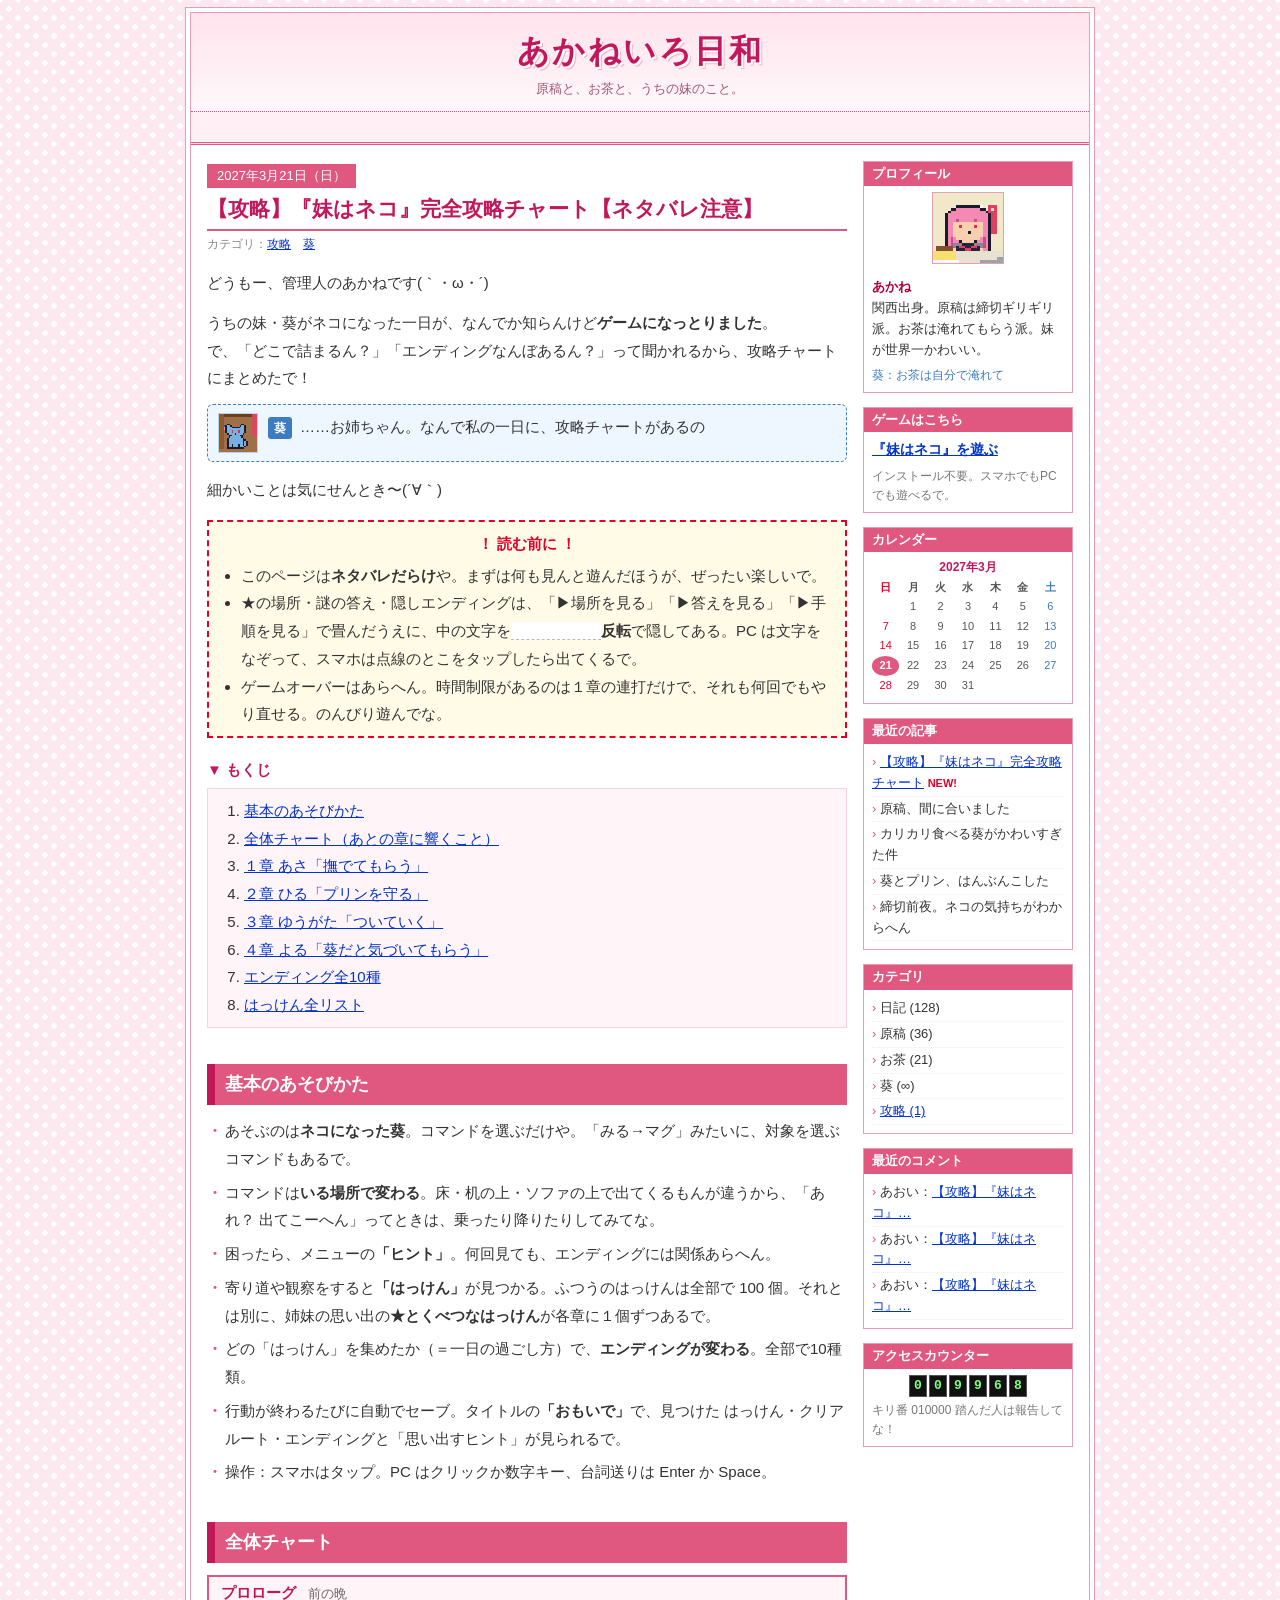
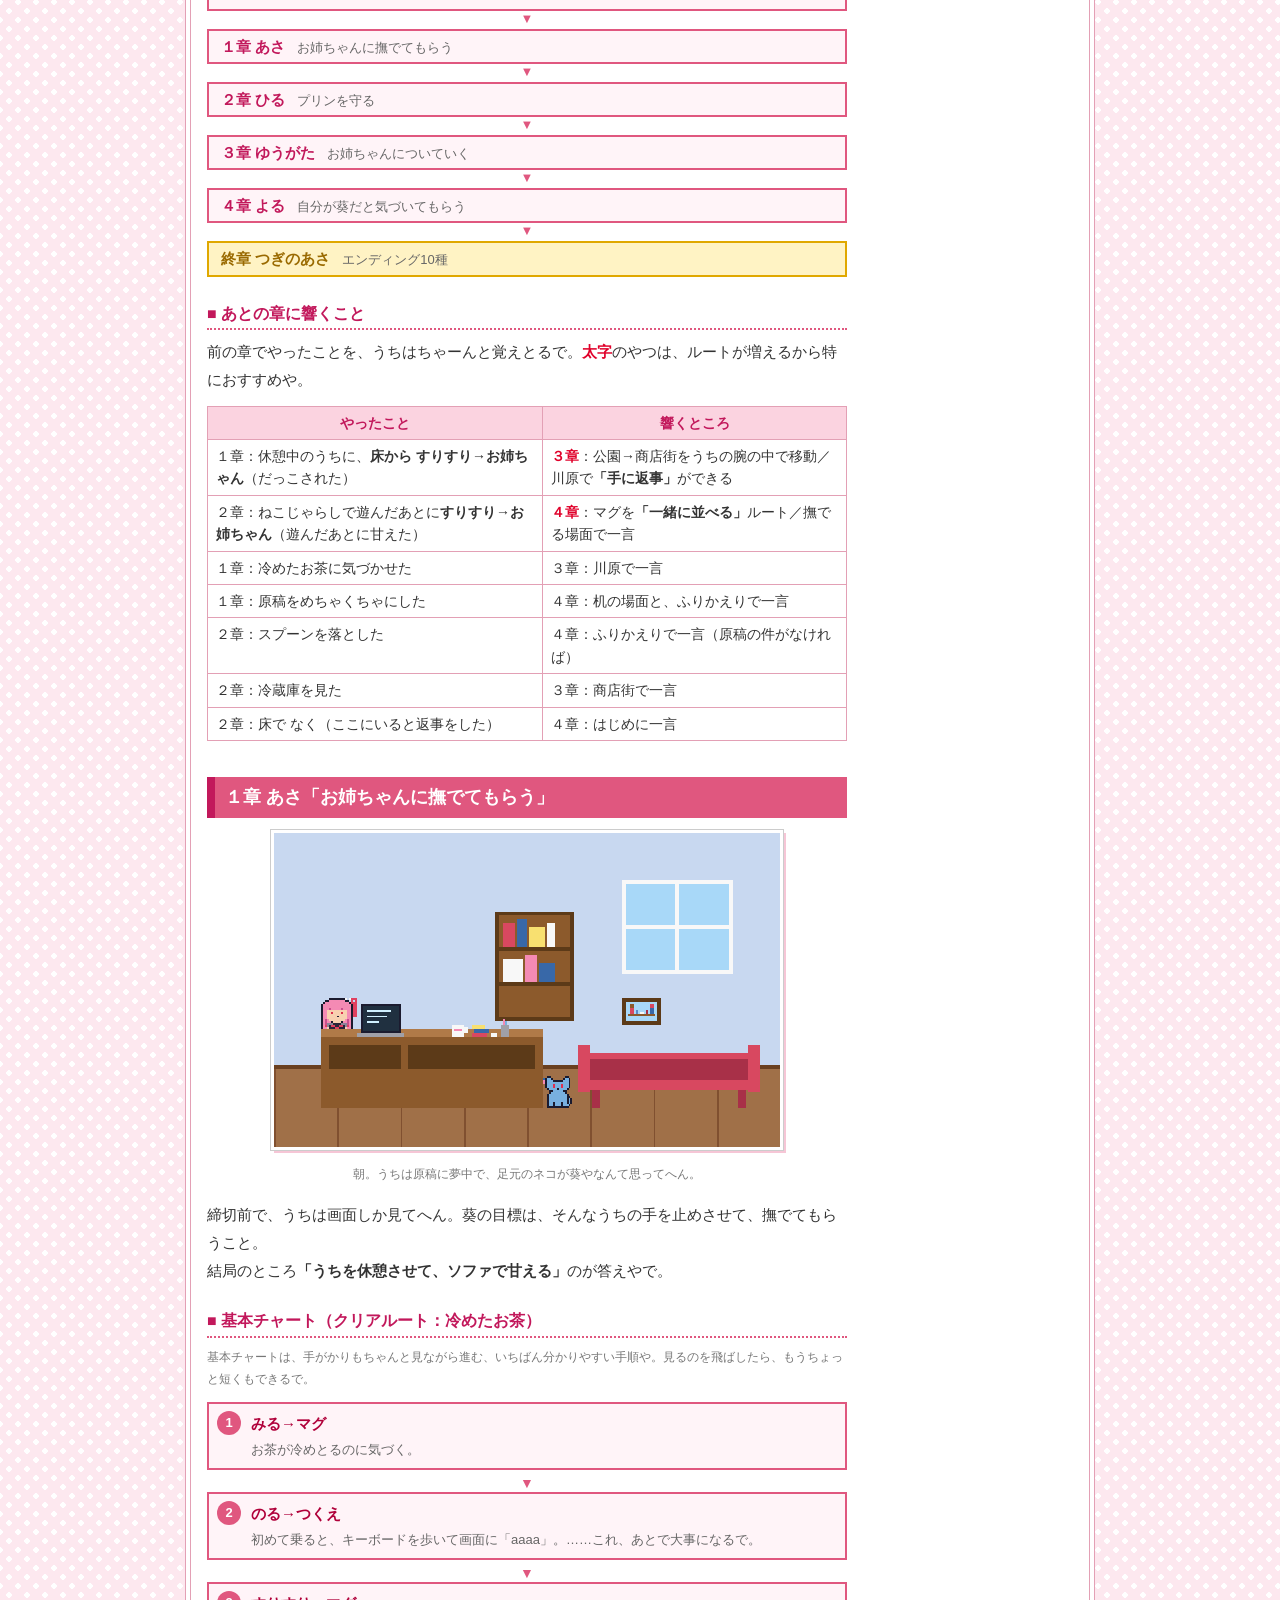
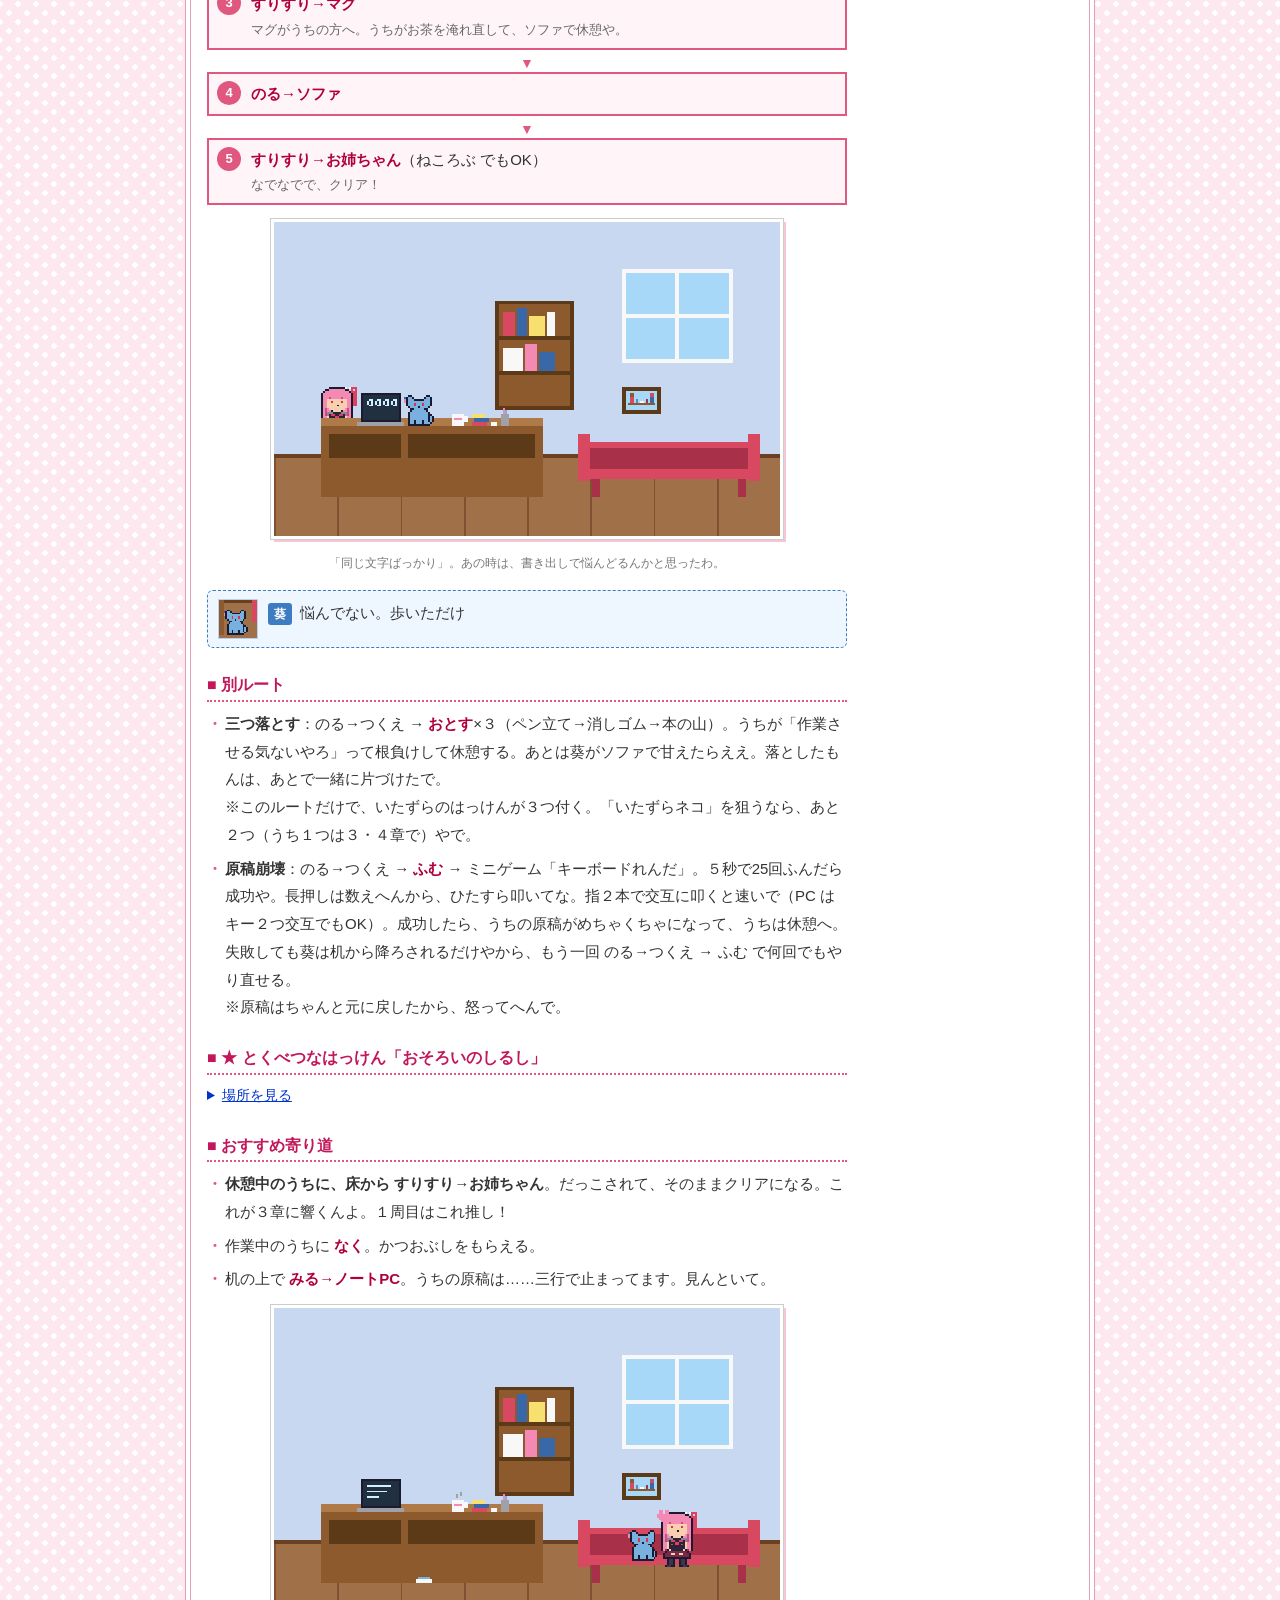
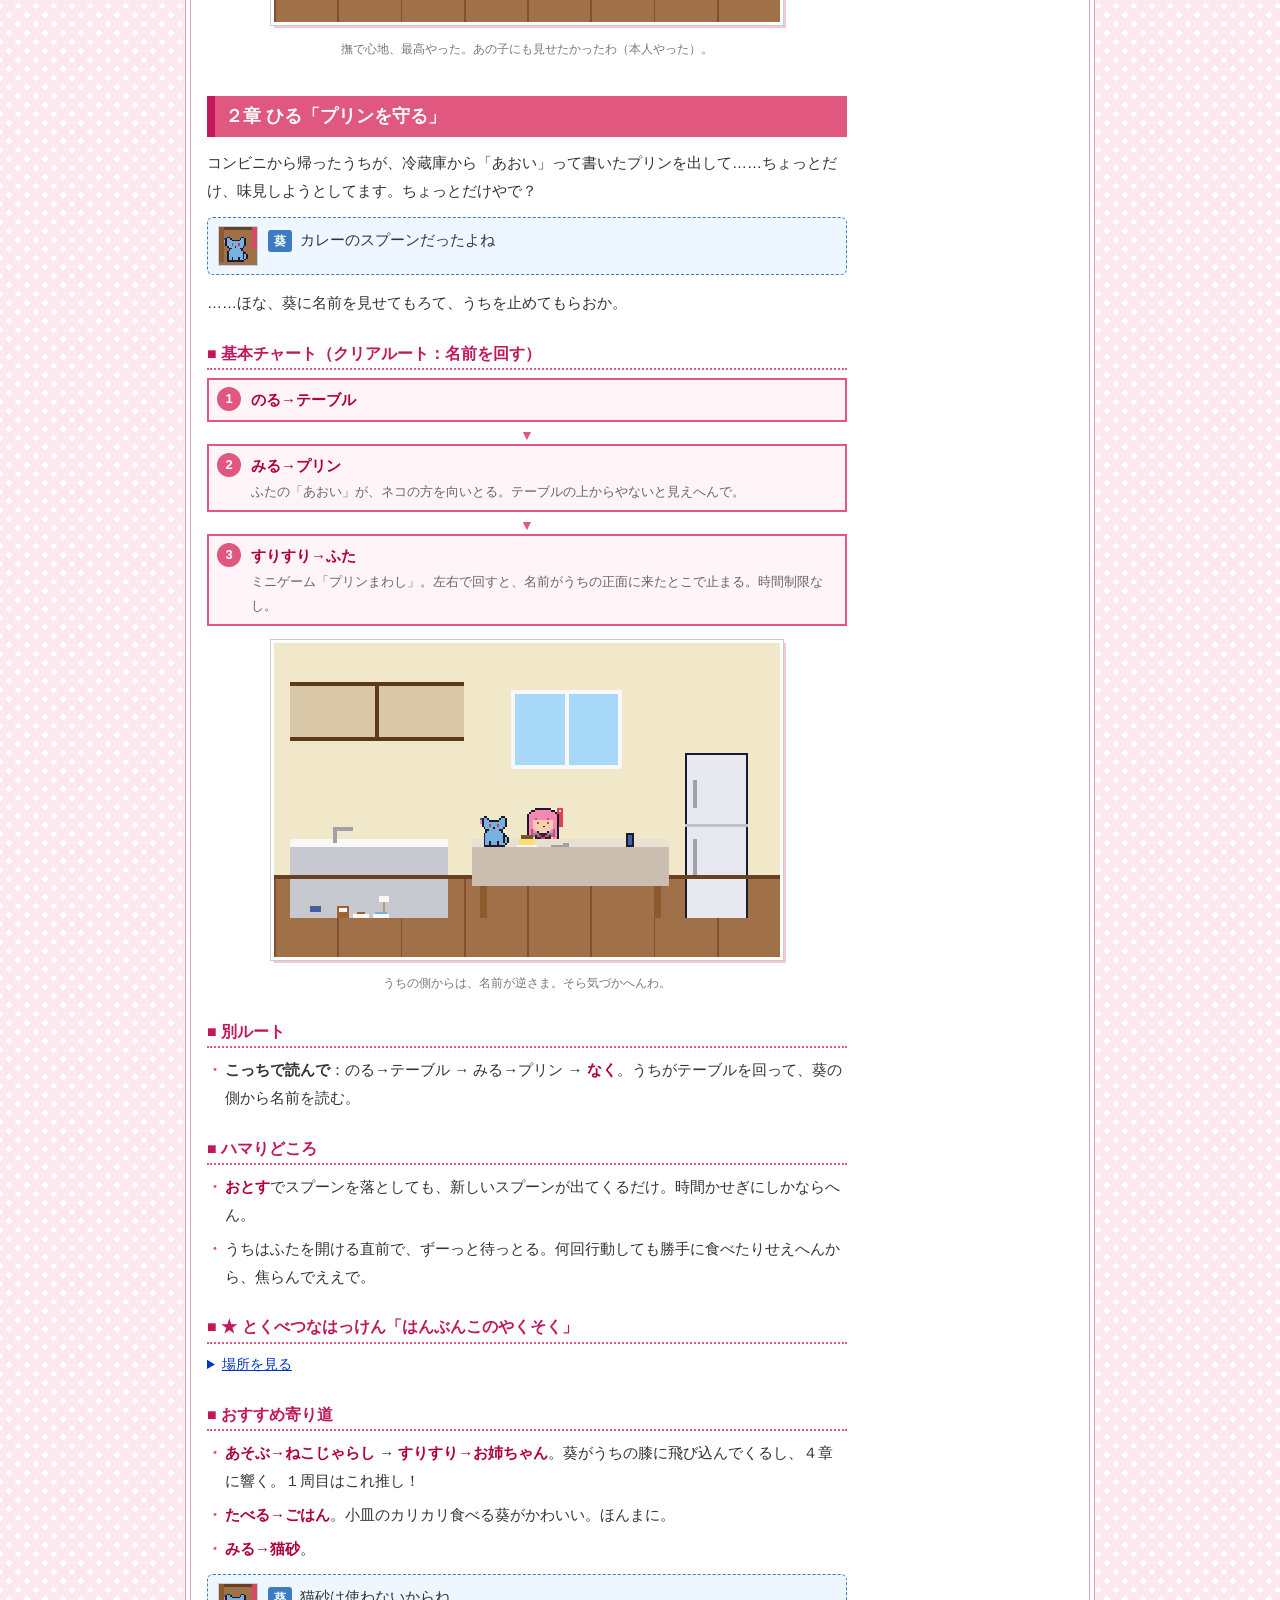
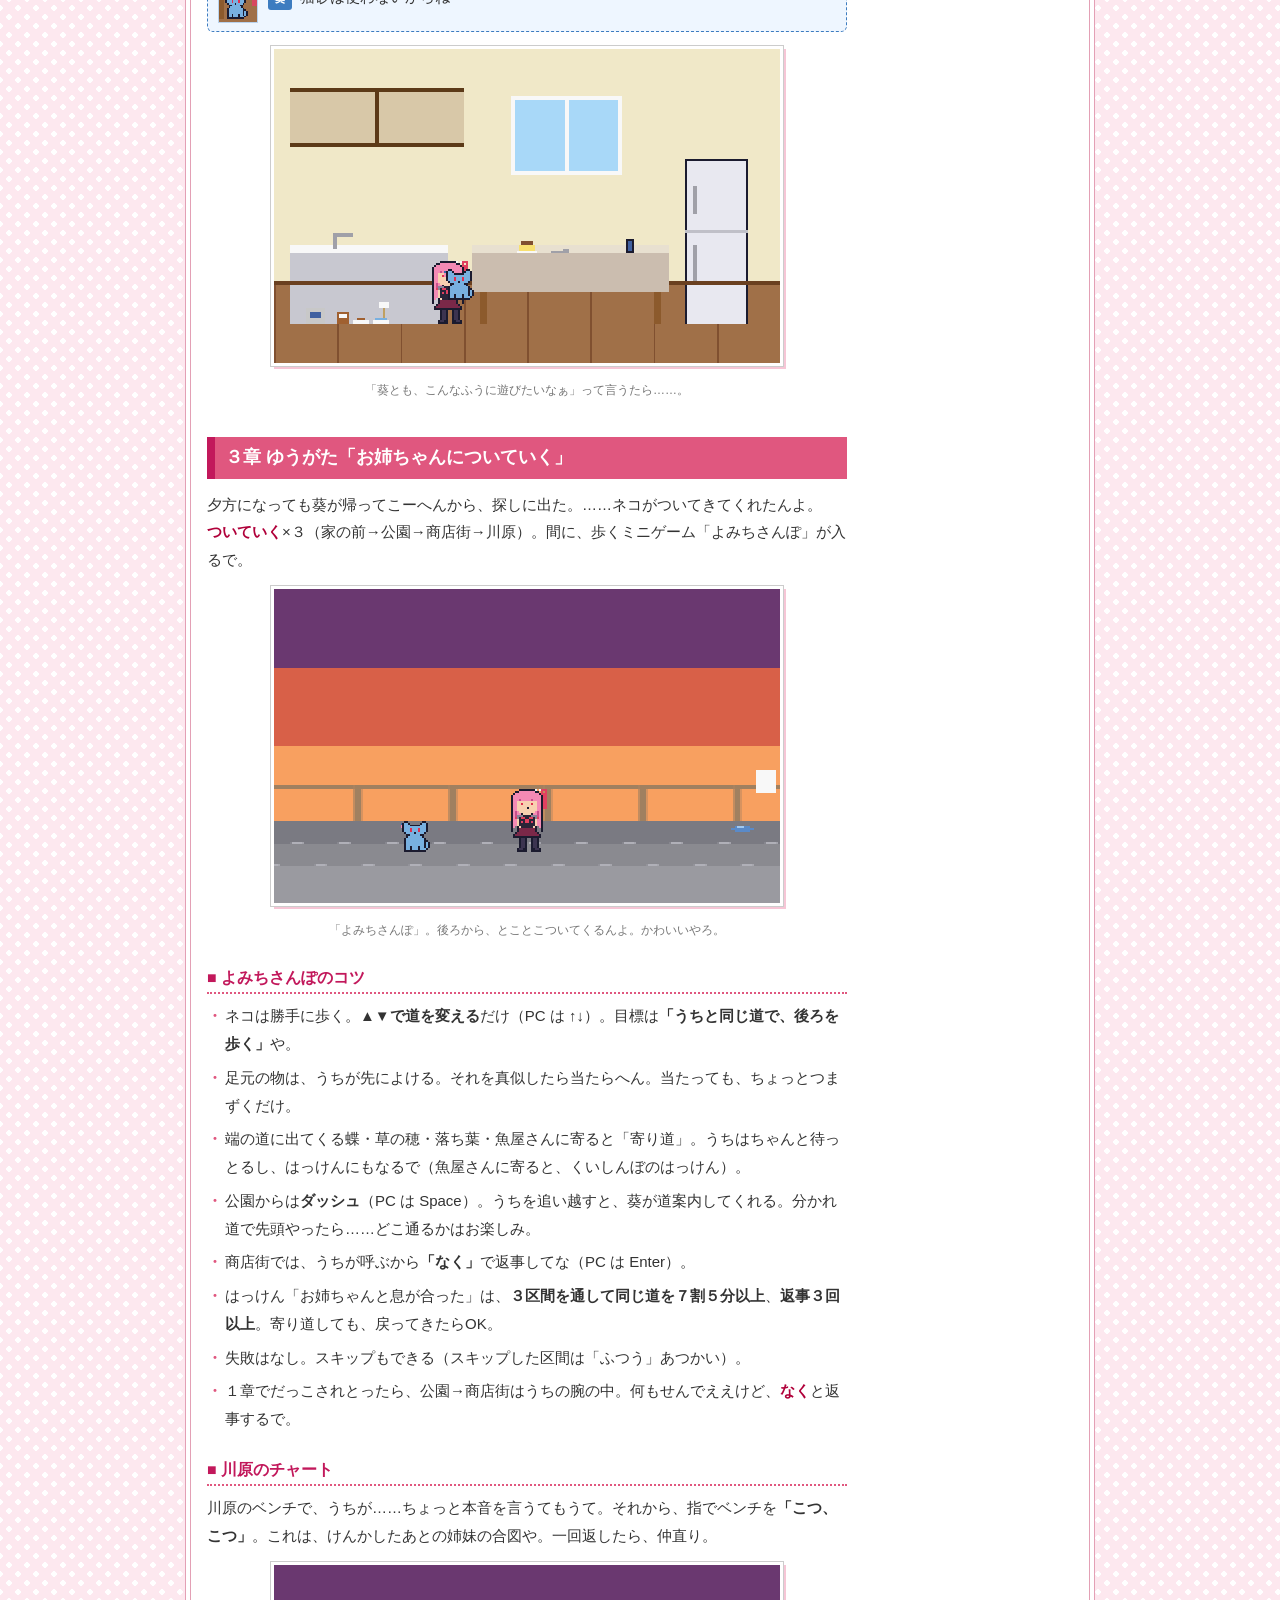
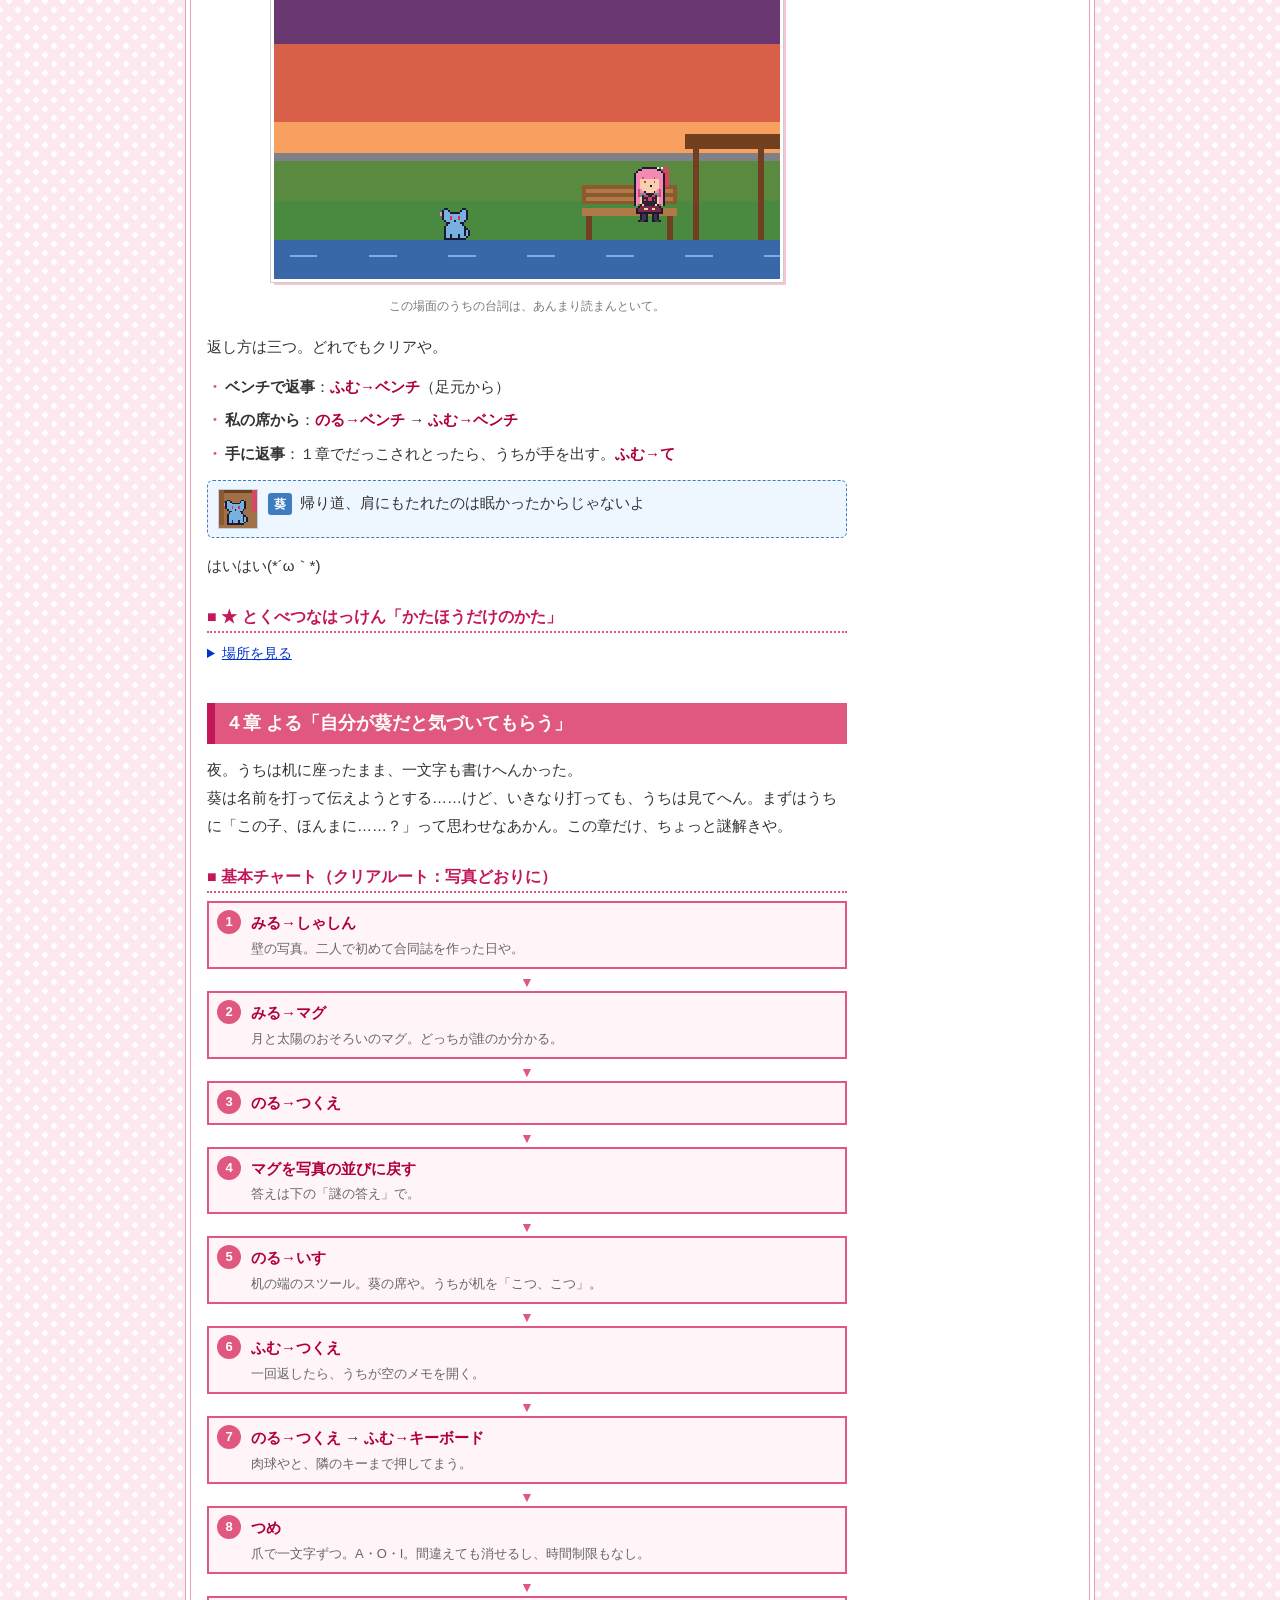
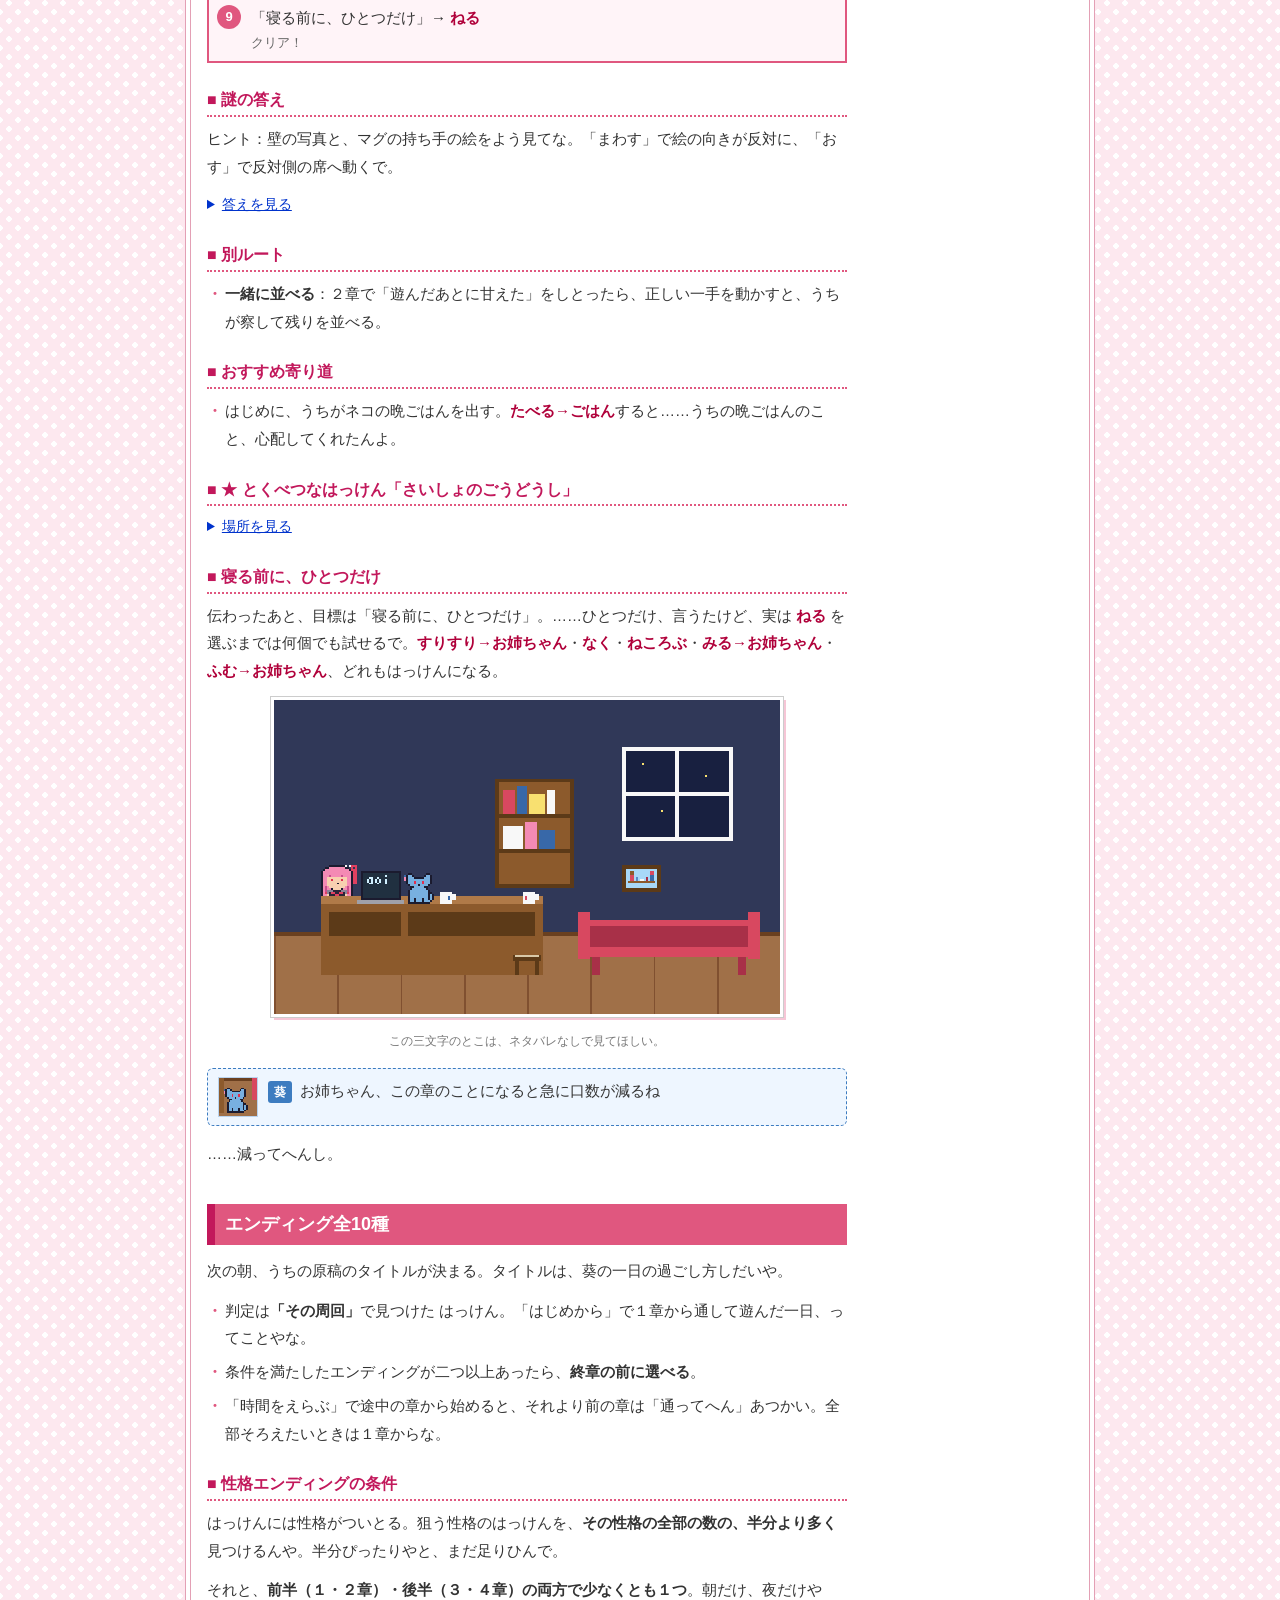
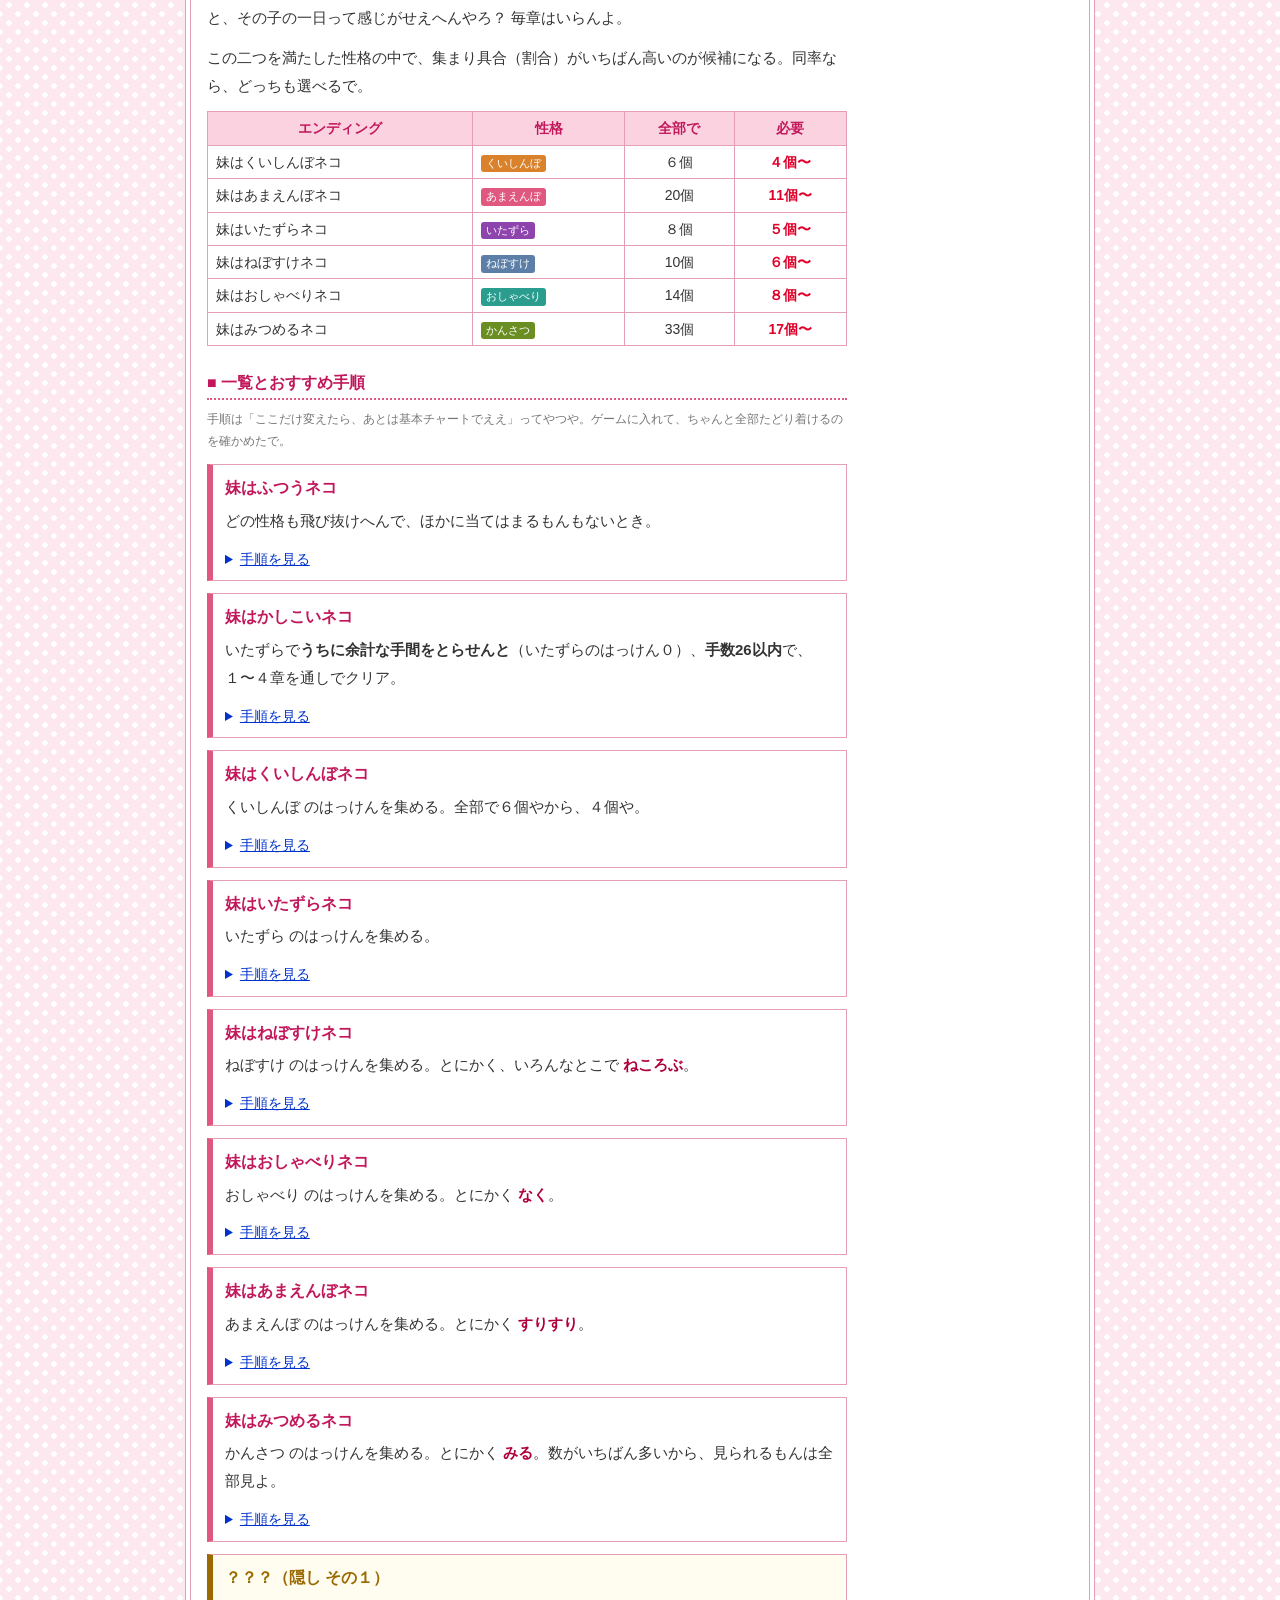
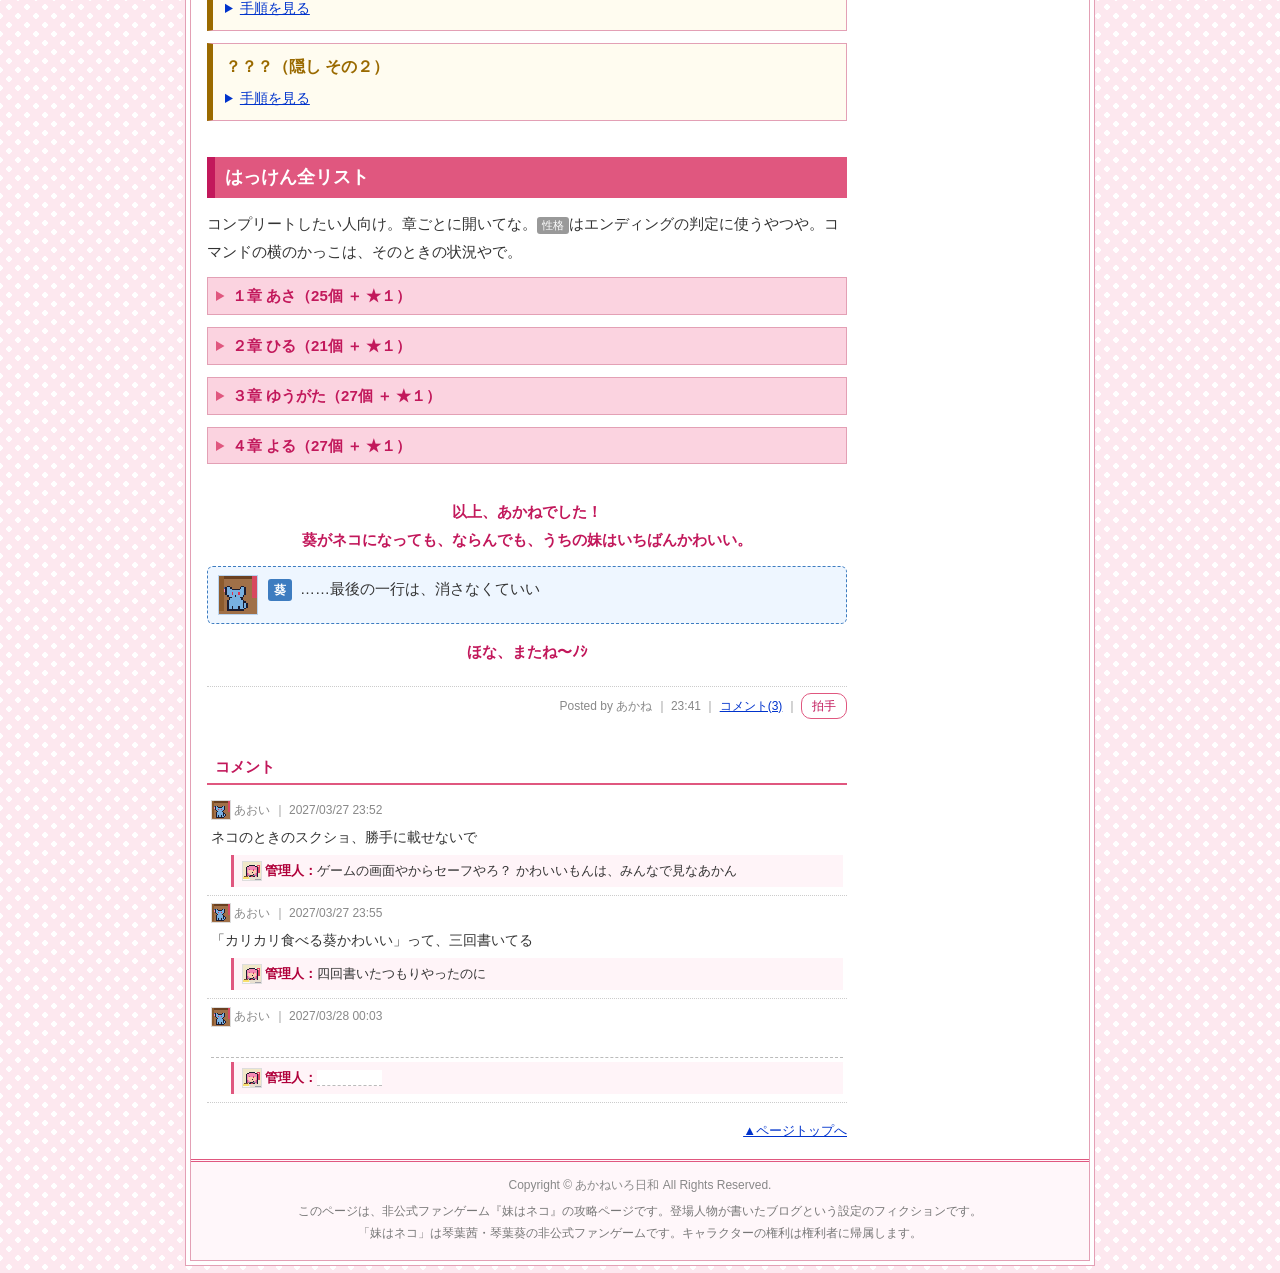
==== commit b280a641: "4章に晩ごはんの場面（はっけん100個目）。おもいでに「記録を消す」（2回確認）" ====
--- a/guide/index.html
+++ b/guide/index.html
@@ -238,6 +238,11 @@
       <li><strong>一緒に並べる</strong>：２章で「遊んだあとに甘えた」をしとったら、正しい一手を動かすと、うちが察して残りを並べる。</li>
     </ul>
 
+    <h3>おすすめ寄り道</h3>
+    <ul class="dot">
+      <li>はじめに、うちがネコの晩ごはんを出す。<b>たべる→ごはん</b>すると……うちの晩ごはんのこと、心配してくれたんよ。</li>
+    </ul>
+
     <h3>★ とくべつなはっけん「さいしょのごうどうし」</h3>
     <details class="answer"><summary>場所を見る</summary>
       <p class="hanten-block hanten" tabindex="0">みる→ほんだな。名前を伝える前にな！ 伝わったあとは見られへんで。</p>
@@ -292,15 +297,16 @@
 
     <div class="ed">
       <p class="ed-name">妹はくいしんぼネコ</p>
-      <p>くいしんぼ のはっけんを集める。全部で５個やから、３個や。</p>
+      <p>くいしんぼ のはっけんを集める。全部で６個やから、４個や。</p>
       <details><summary>手順を見る</summary>
         <ul class="dot">
           <li>１章：作業中のうちに <b>なく</b>（かつおぶし）</li>
-          <li>２章：<b>たべる→ごはん</b></li>
-          <li>３章：商店街の散歩で、魚屋さんの店先に寄り道（後半の１個はここ）</li>
+          <li>２章：<b>たべる→ごはん</b>×２（ごはん→お水）</li>
+          <li>４章：はじめにうちが出す晩ごはんを <b>たべる→ごはん</b>（後半の１個はここ）</li>
           <li>あとは基本チャート</li>
         </ul>
-        <p>カリカリ食べとる葵、ほんまかわいいで。夕方の魚屋さんは、においをかいどっただけらしい。</p>
+        <p>３章の商店街の散歩で、魚屋さんの店先に寄り道するのも、くいしんぼや。夕方の魚屋さんは、においをかいどっただけらしいけど。</p>
+        <p>カリカリ食べとる葵、ほんまかわいいで。</p>
       </details>
     </div>
 
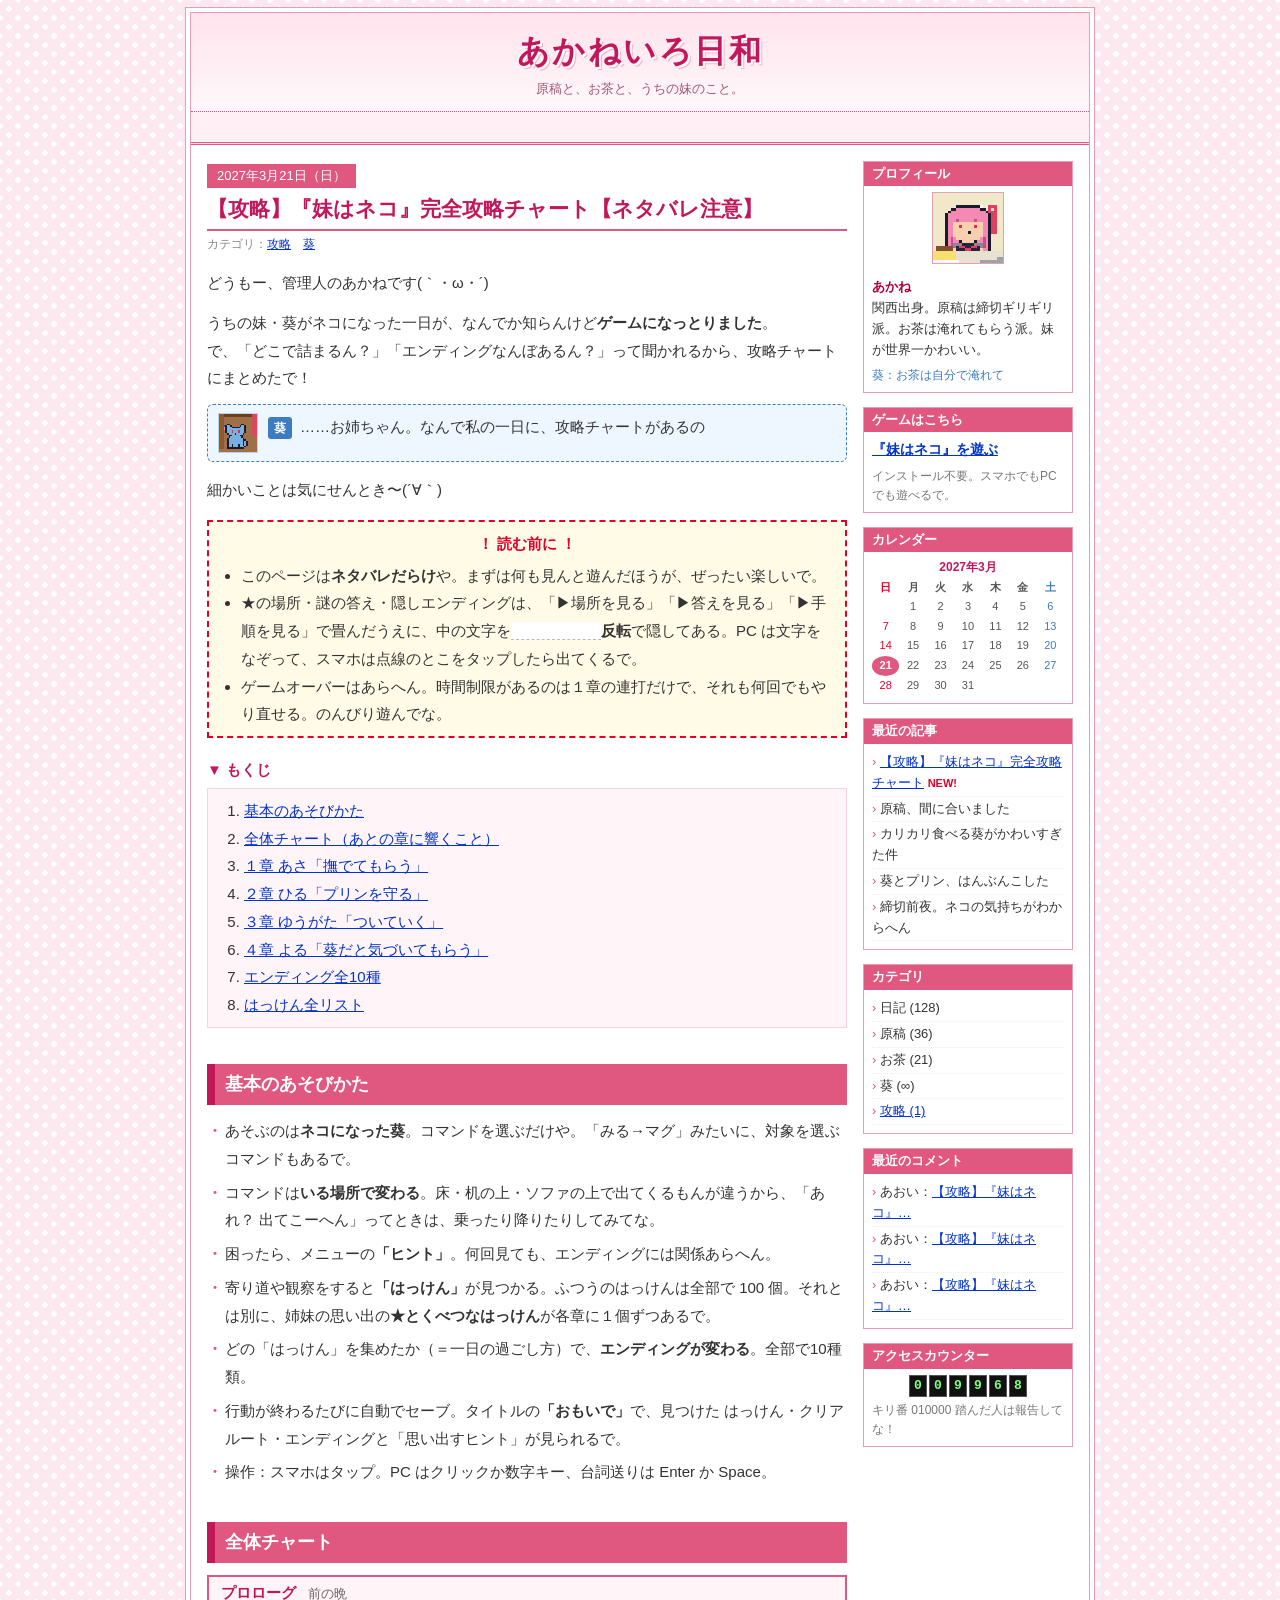
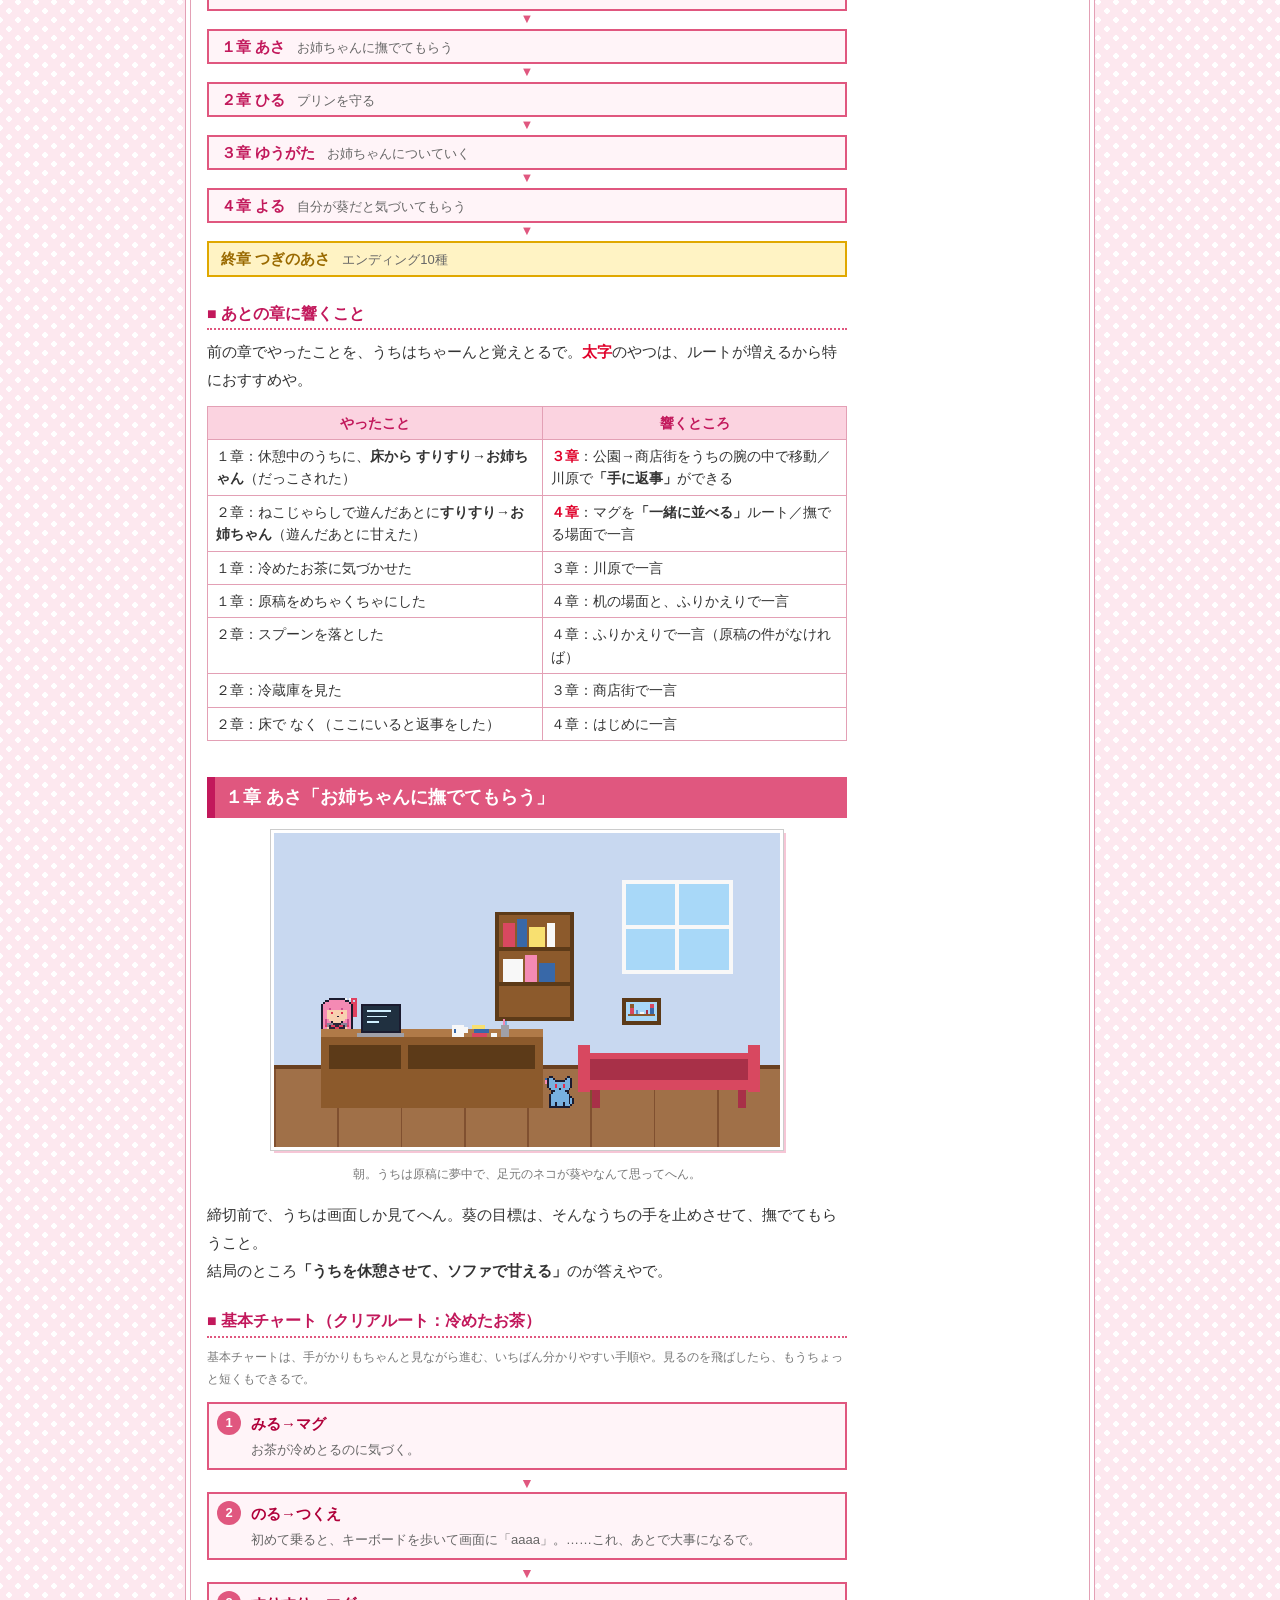
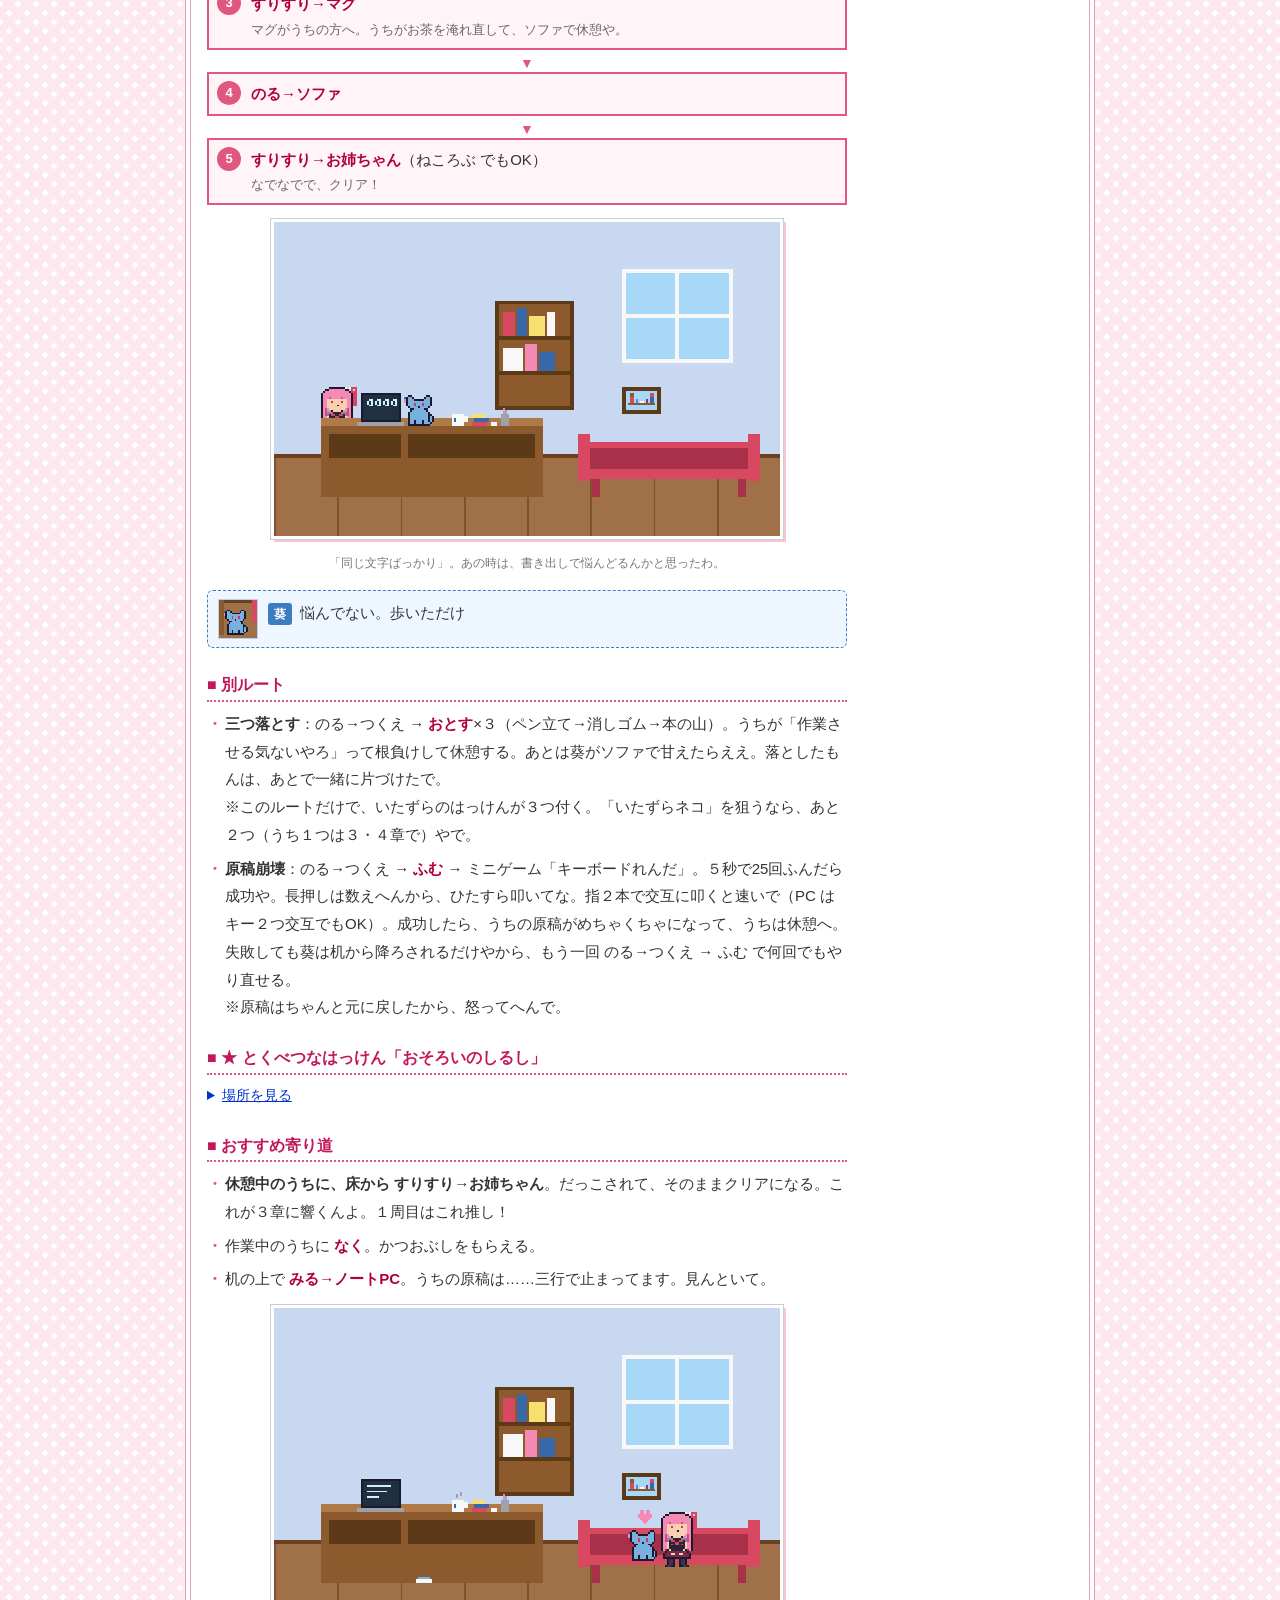
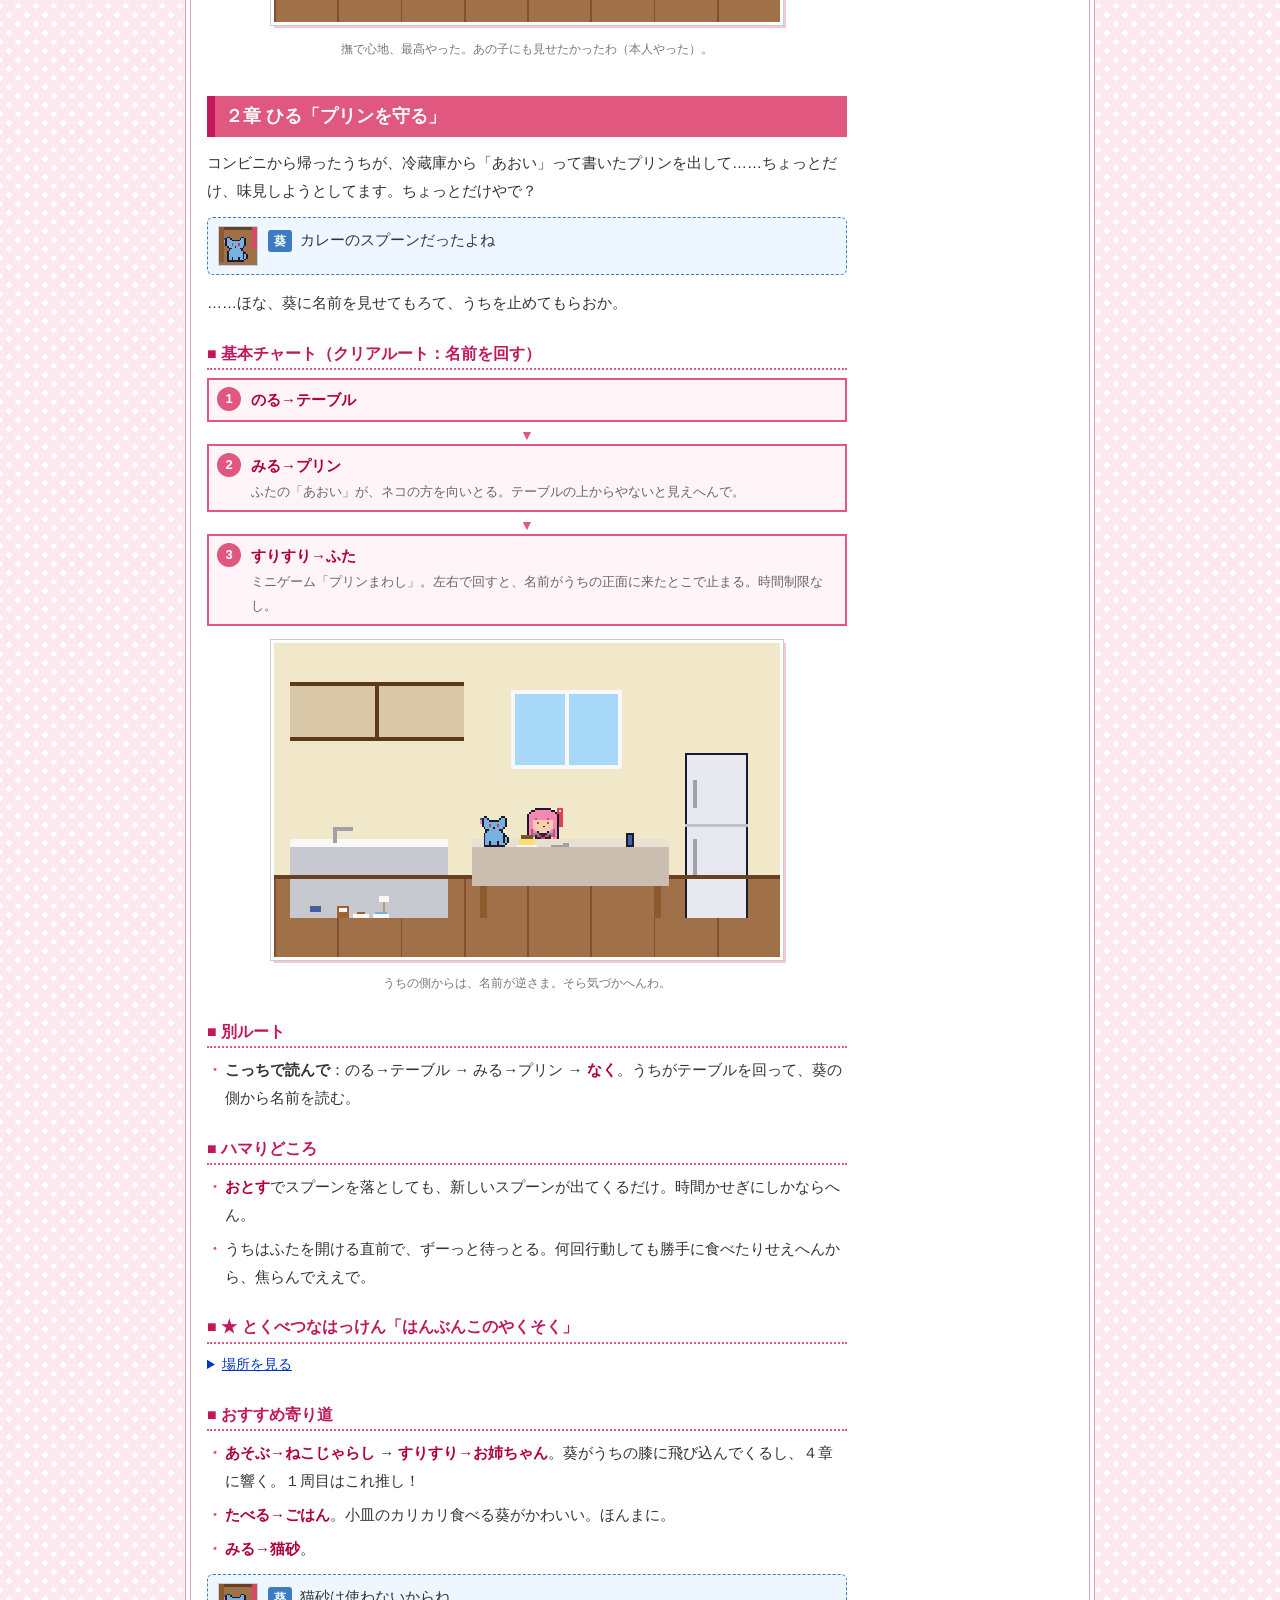
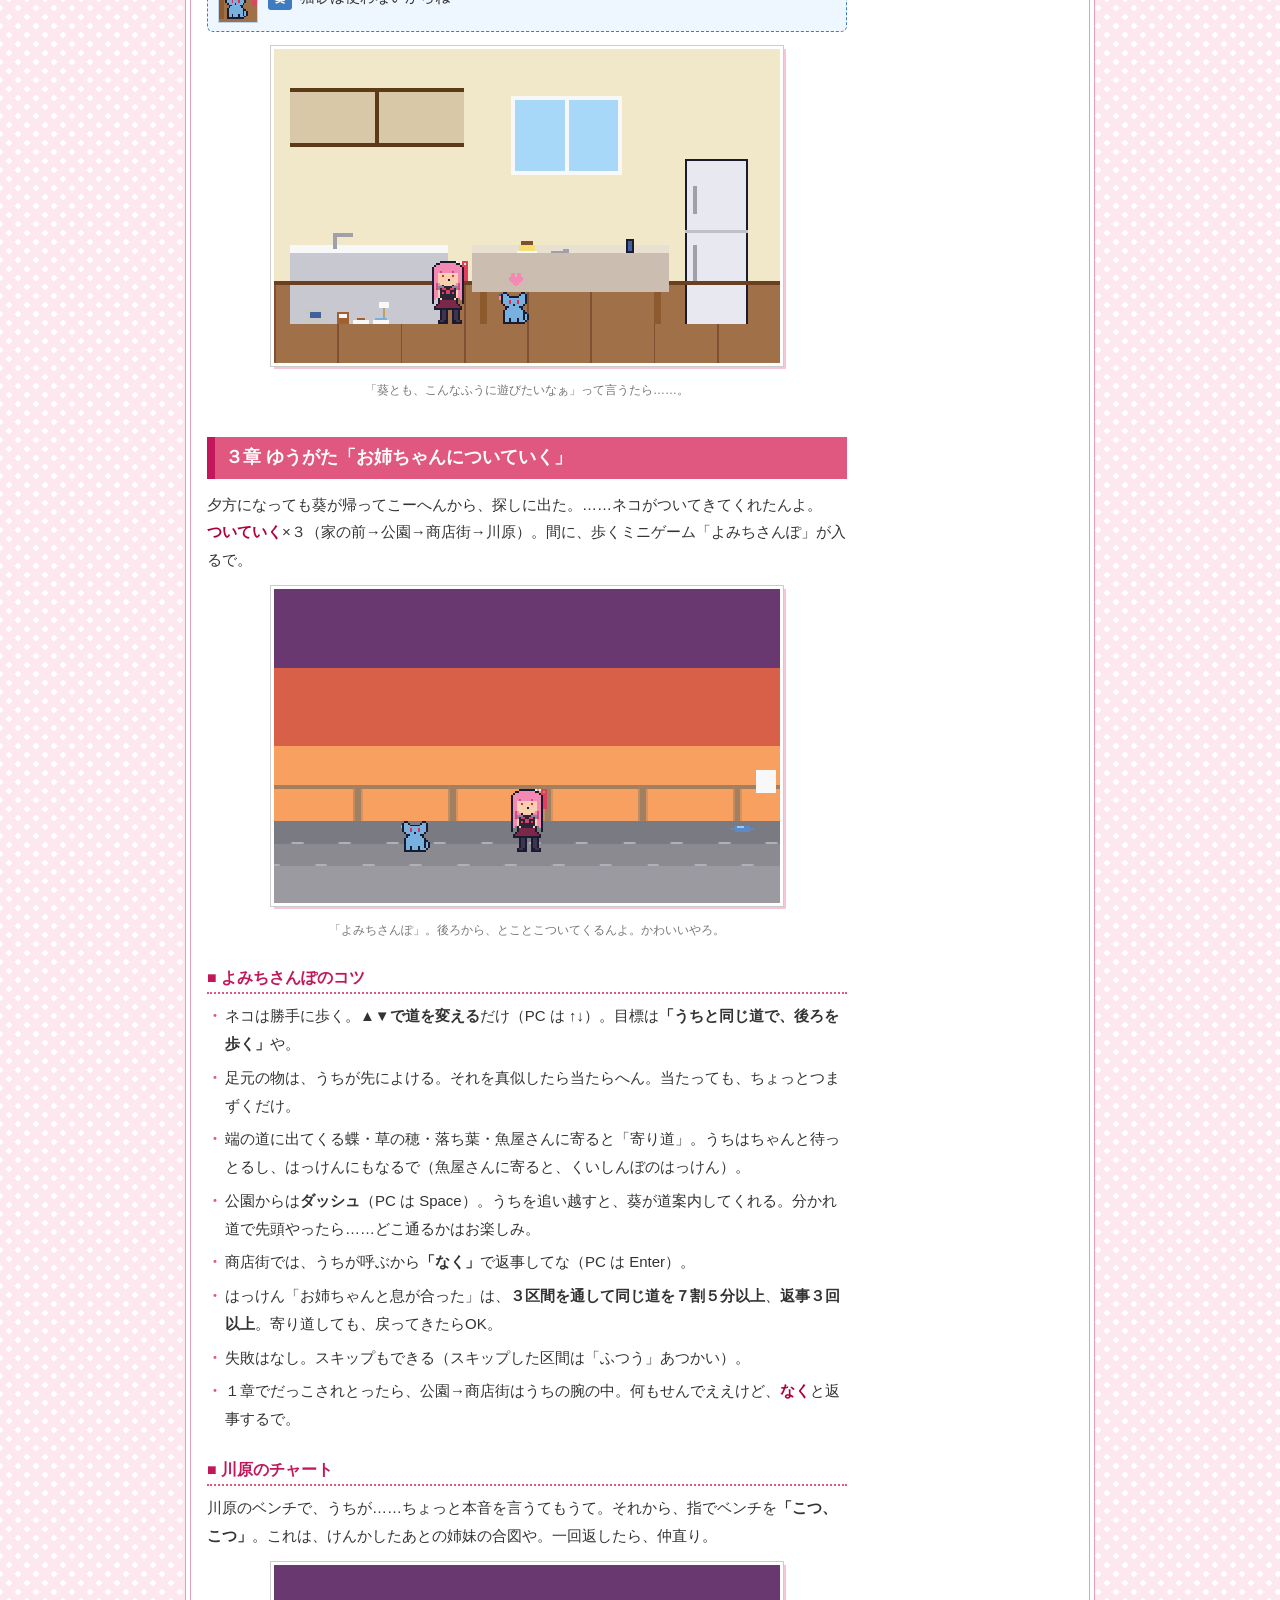
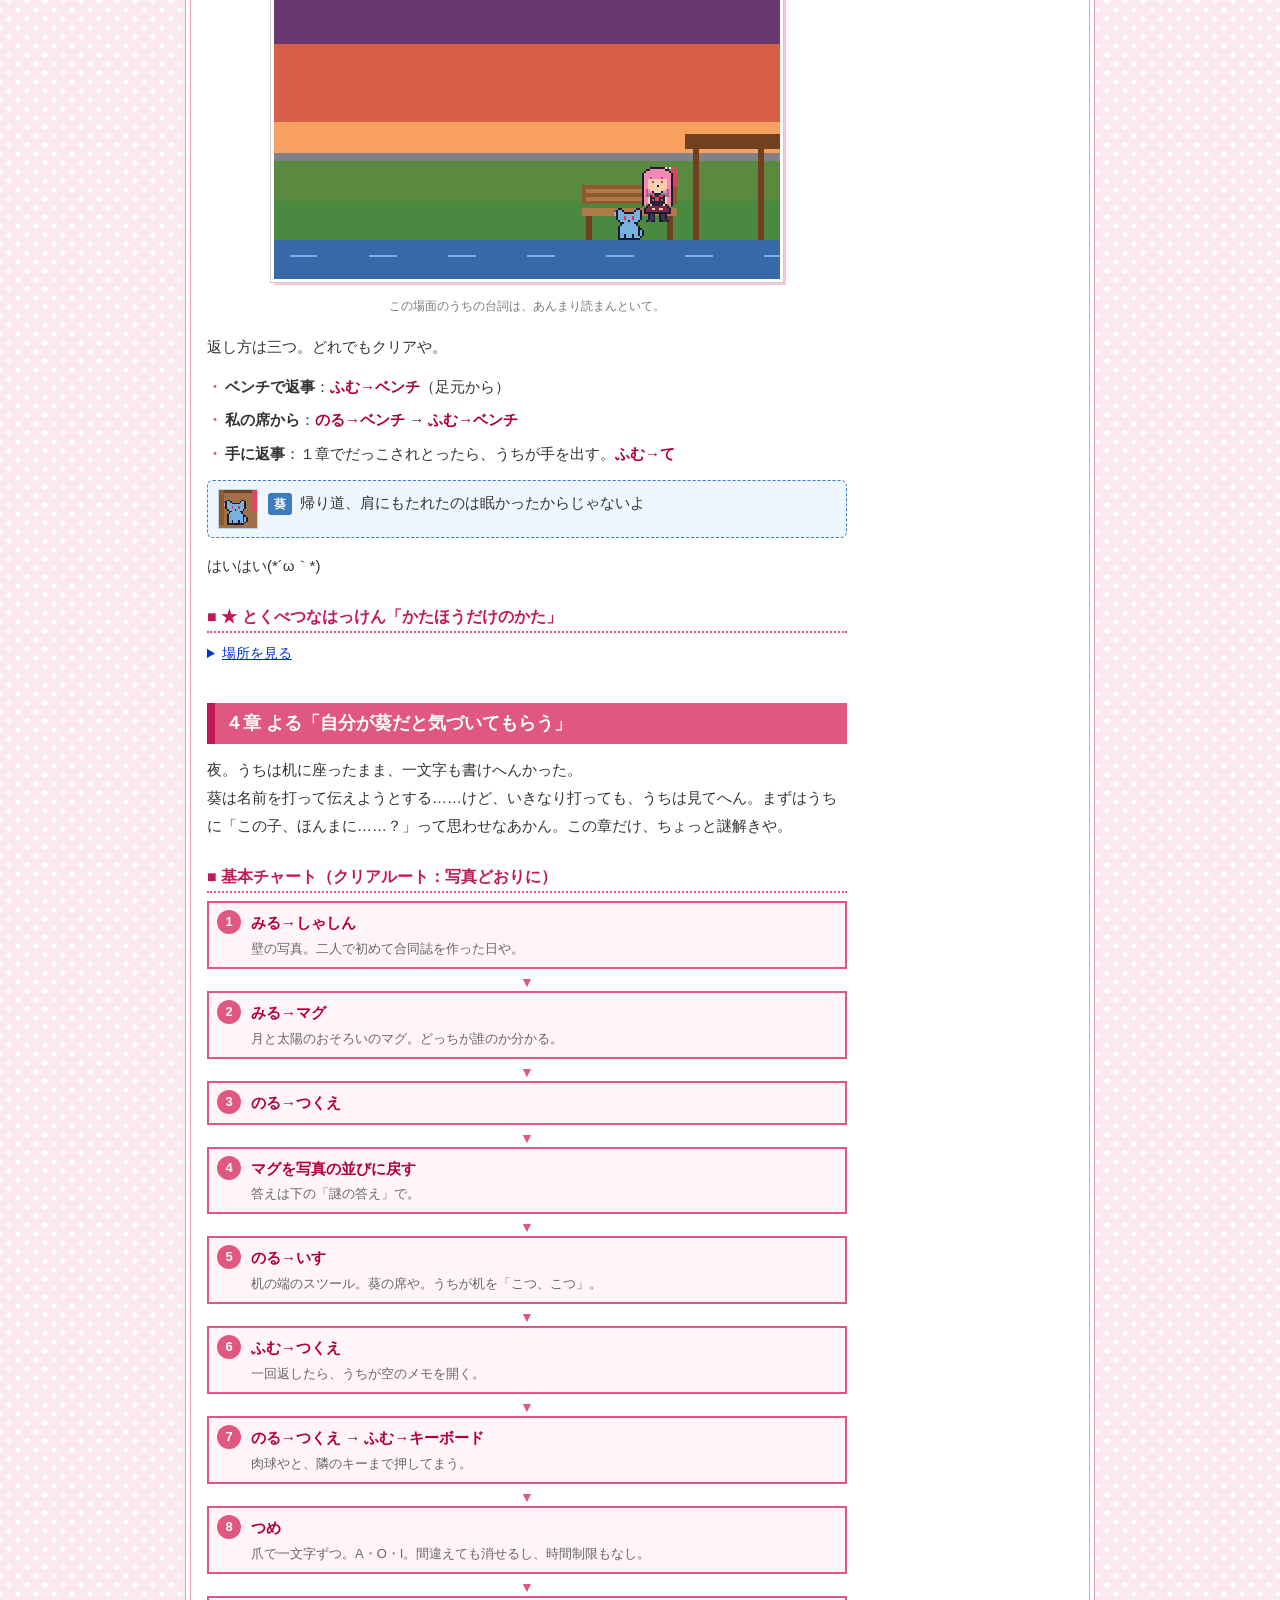
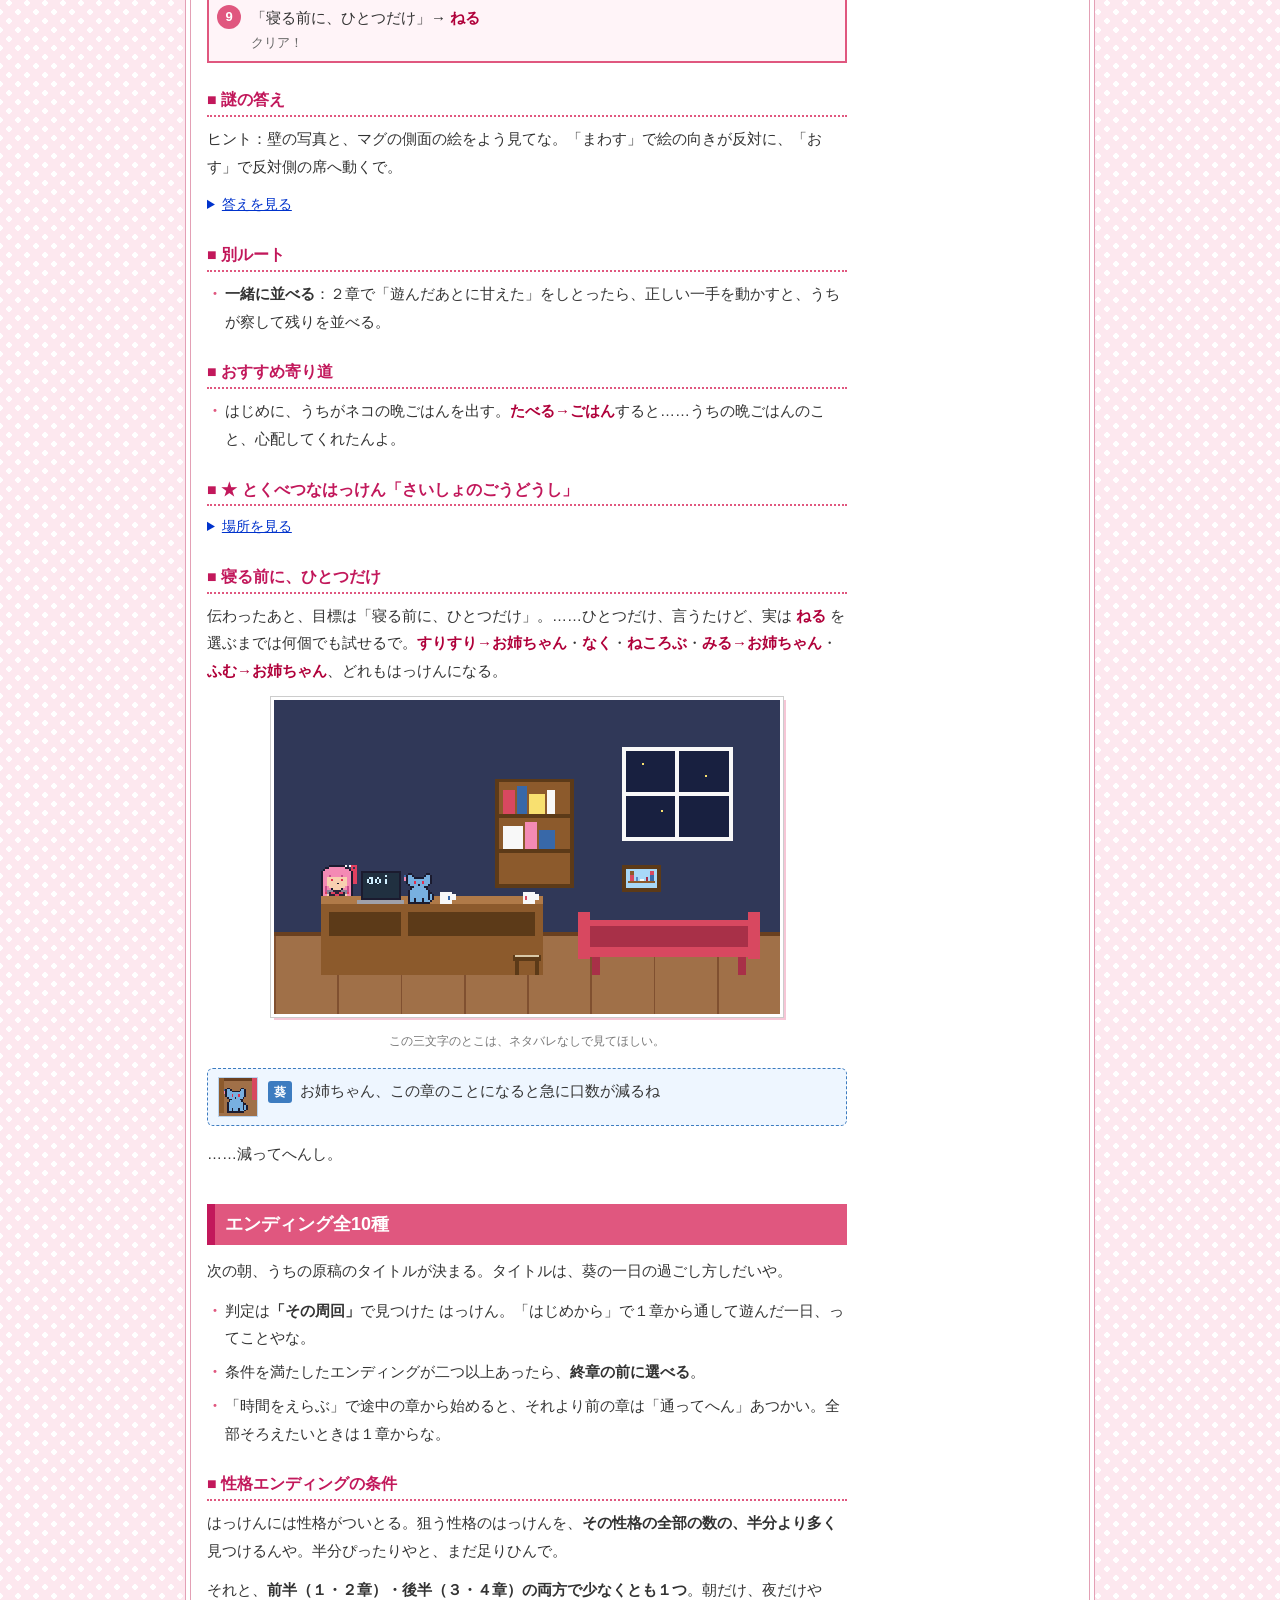
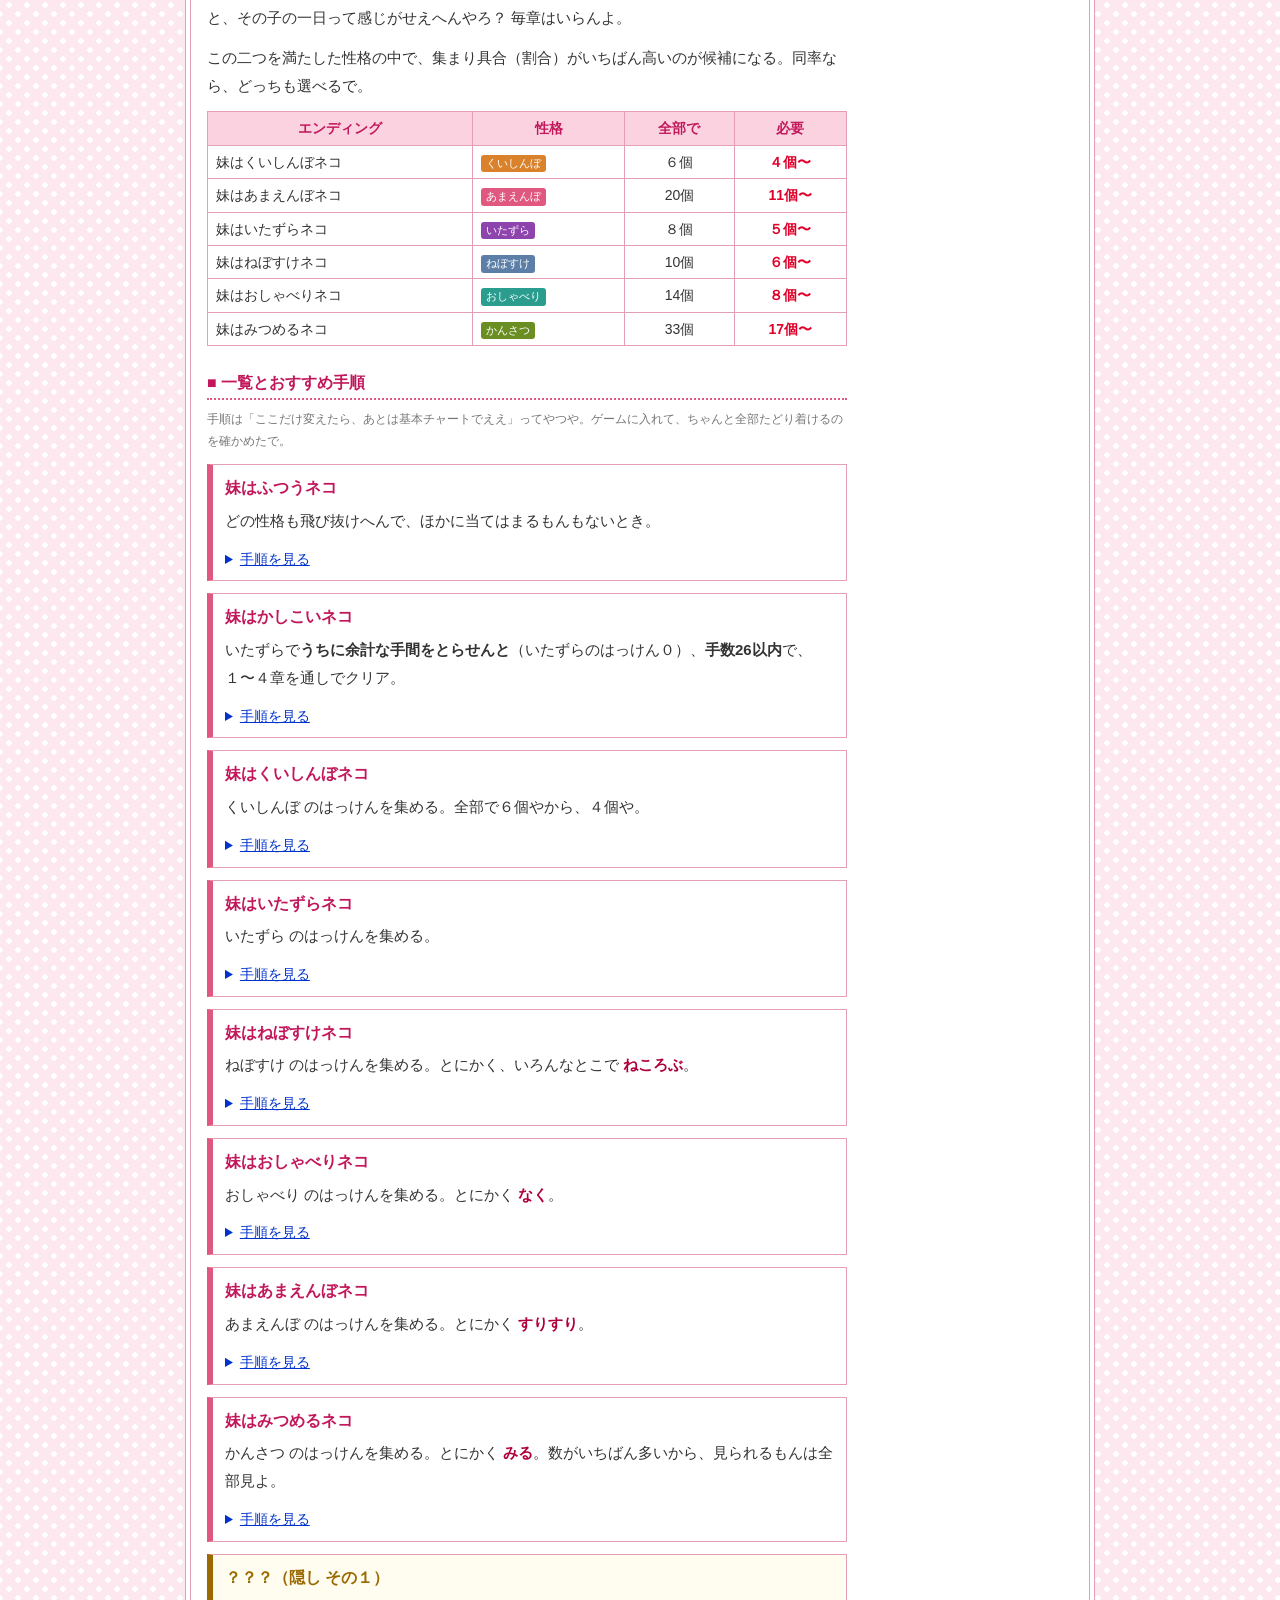
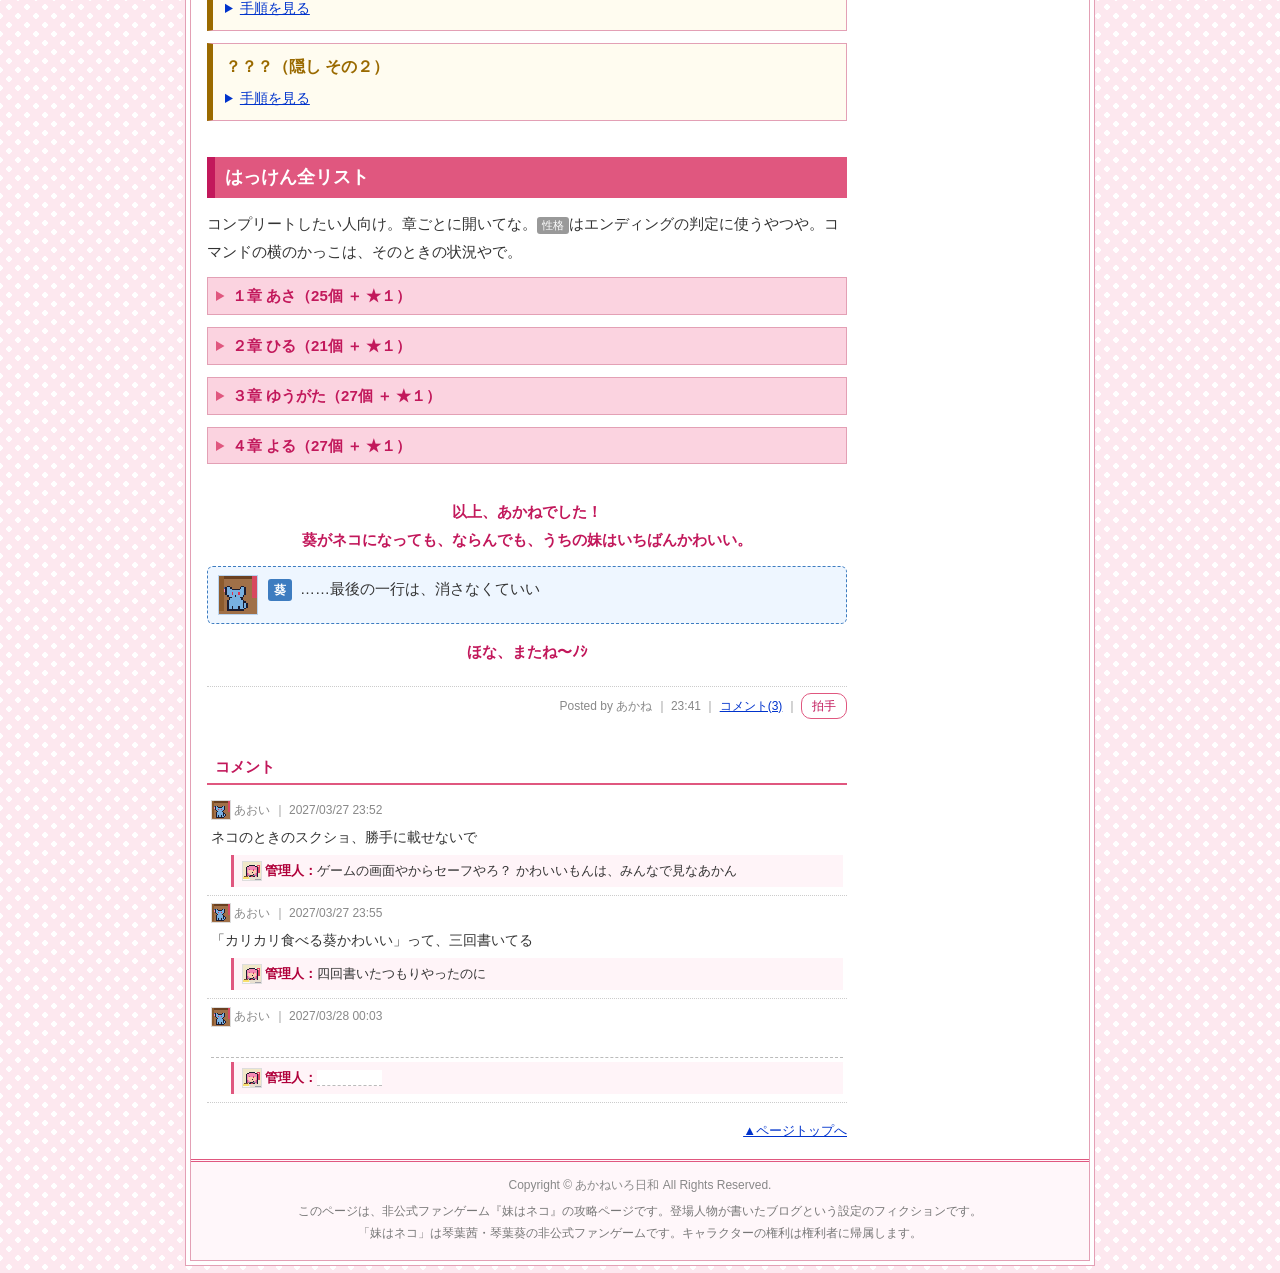
==== commit 3826dfdc: "攻略ページ: マグの「持ち手」を「印／側面の絵」に（Codex r42 監査）" ====
--- a/guide/index.html
+++ b/guide/index.html
@@ -119,7 +119,7 @@
 
     <h3>★ とくべつなはっけん「おそろいのしるし」</h3>
     <details class="answer"><summary>場所を見る</summary>
-      <p class="hanten-block hanten" tabindex="0">みる→マグ を何回か見る（１回目は冷めたお茶、２回目で持ち手の絵）。お茶を淹れ直したあとでもOKや。</p>
+      <p class="hanten-block hanten" tabindex="0">みる→マグ を何回か見る（１回目は冷めたお茶、２回目でマグの印）。お茶を淹れ直したあとでもOKや。</p>
     </details>
 
     <h3>おすすめ寄り道</h3>
@@ -223,7 +223,7 @@
     </ol>
 
     <h3>謎の答え</h3>
-    <p>ヒント：壁の写真と、マグの持ち手の絵をよう見てな。「まわす」で絵の向きが反対に、「おす」で反対側の席へ動くで。</p>
+    <p>ヒント：壁の写真と、マグの側面の絵をよう見てな。「まわす」で絵の向きが反対に、「おす」で反対側の席へ動くで。</p>
     <details class="answer"><summary>答えを見る</summary>
       <div class="hanten-block hanten" tabindex="0">
         <p>考え方：写真では、二人が机の端と端。それぞれの側に自分のマグ、絵は向かいの相手に向けとる。月は葵がうちに描いた絵（＝うちのマグ）、太陽はうちが葵に描いた絵（＝葵のマグ）。</p>
@@ -393,7 +393,7 @@
       <p class="ed-name">？？？（隠し その２）</p>
       <details><summary>手順を見る</summary>
         <div class="hanten-block hanten" tabindex="0">
-          <p><strong>姉もネコ</strong>：同じ周回で <strong>★を４つ</strong>全部見つける。マグの持ち手（１章）・小さいスプーン（２章）・あずまや（３章）・本棚（４章）。</p>
+          <p><strong>姉もネコ</strong>：同じ周回で <strong>★を４つ</strong>全部見つける。マグの印（１章）・小さいスプーン（２章）・あずまや（３章）・本棚（４章）。</p>
           <ul class="dot">
             <li>１章：みる→マグ を２回</li>
             <li>２章：みる→小さいスプーン</li>
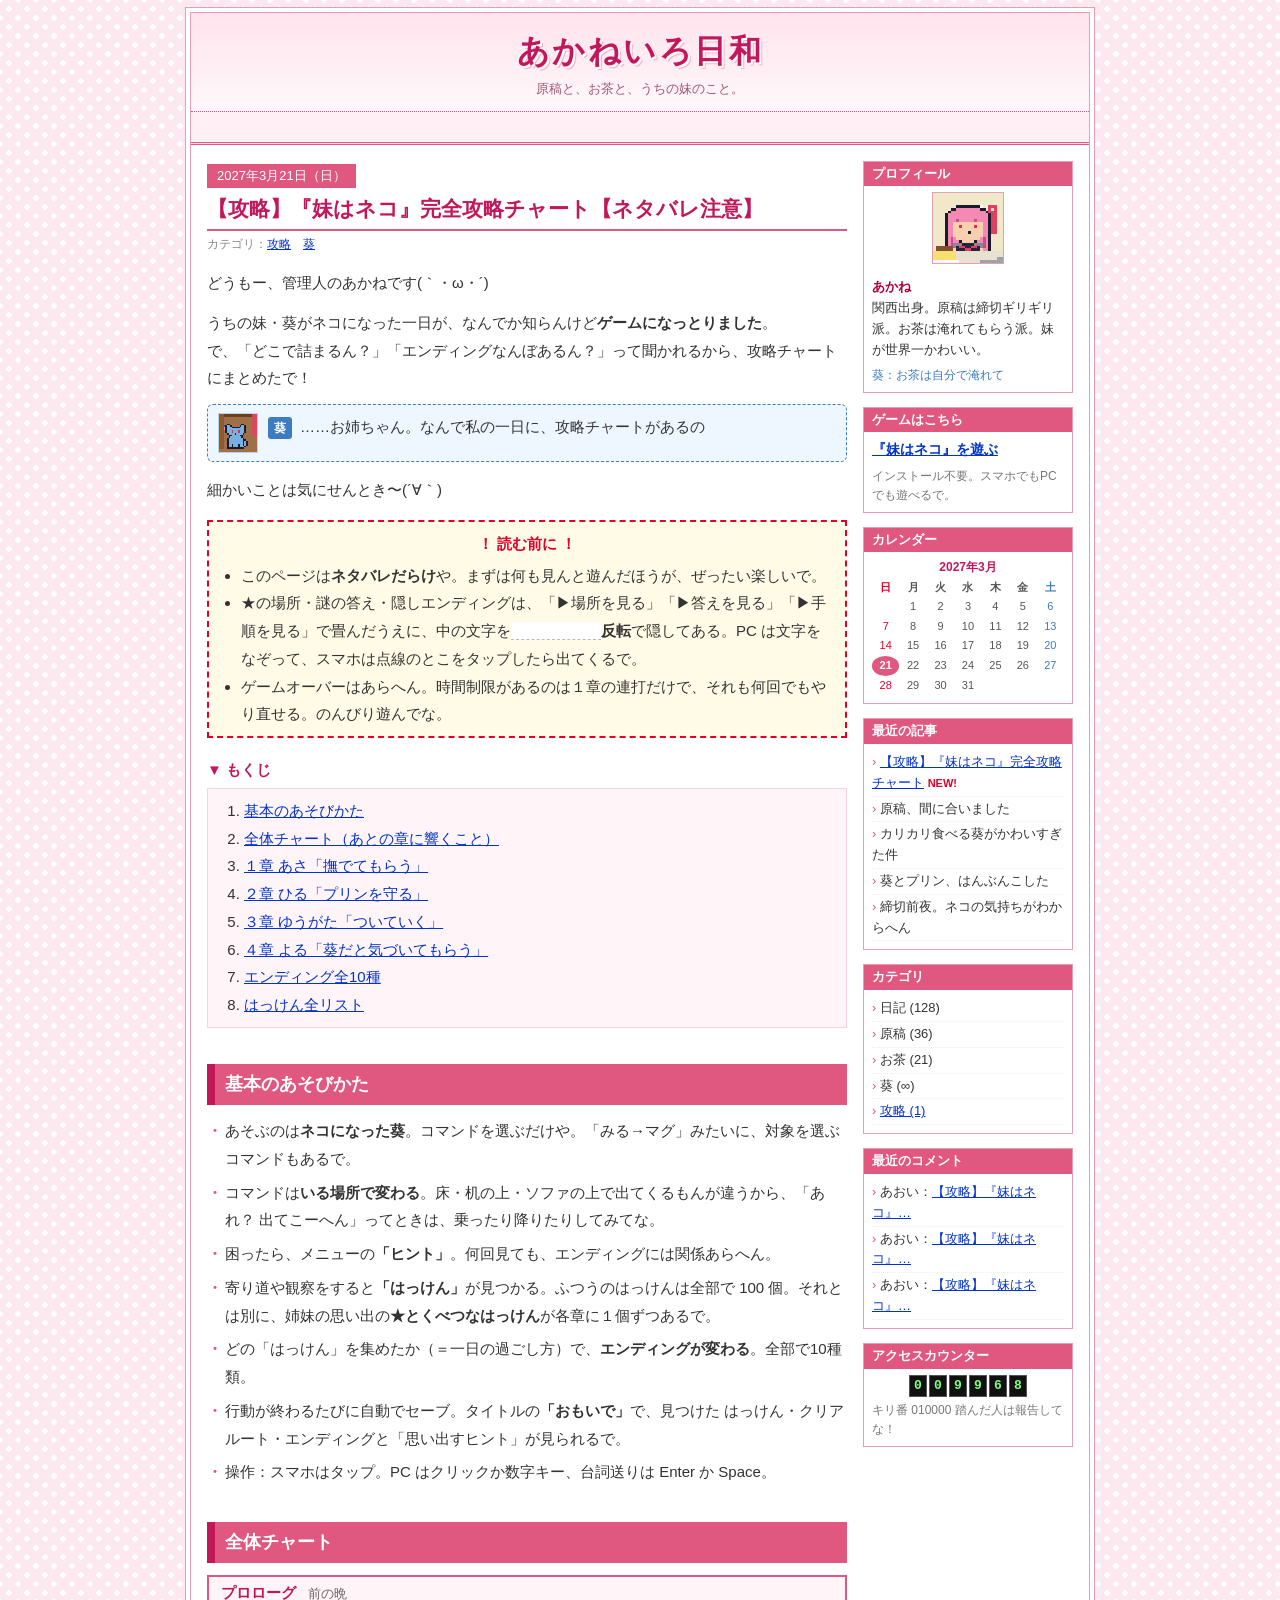
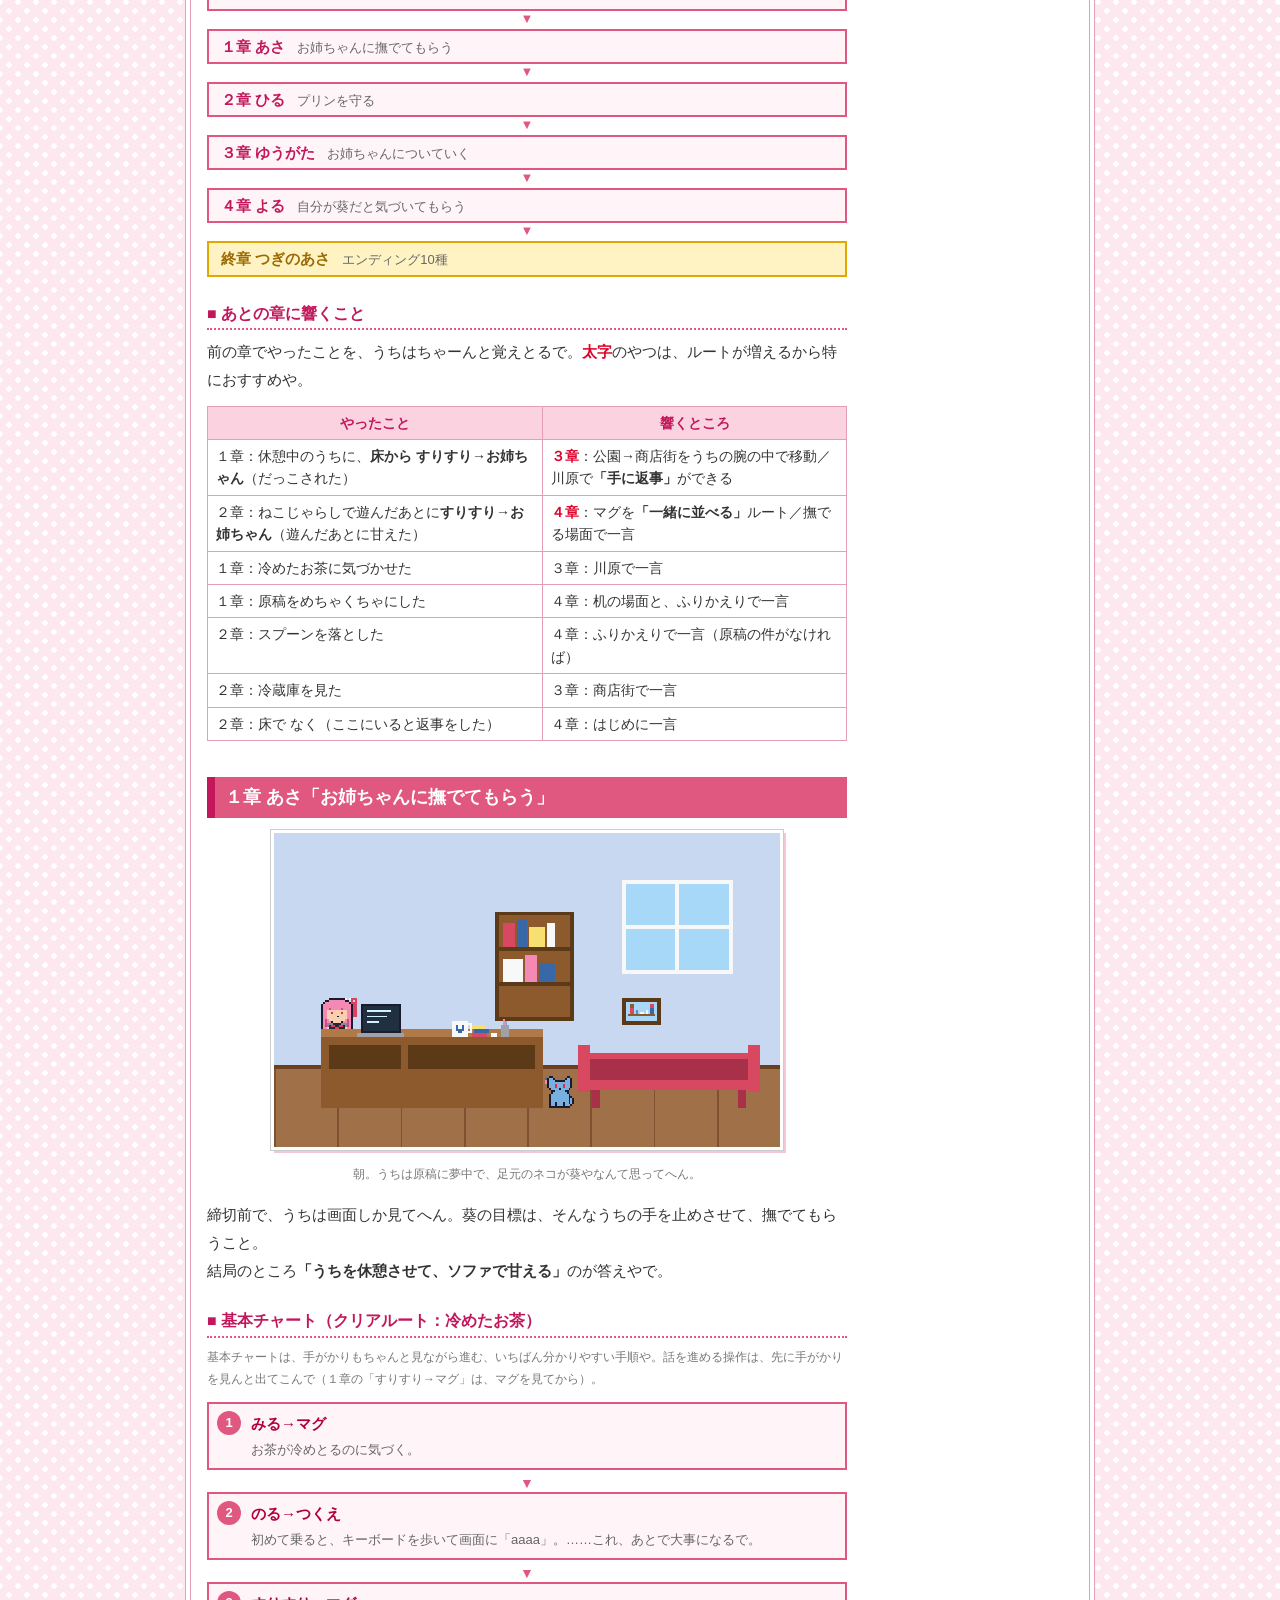
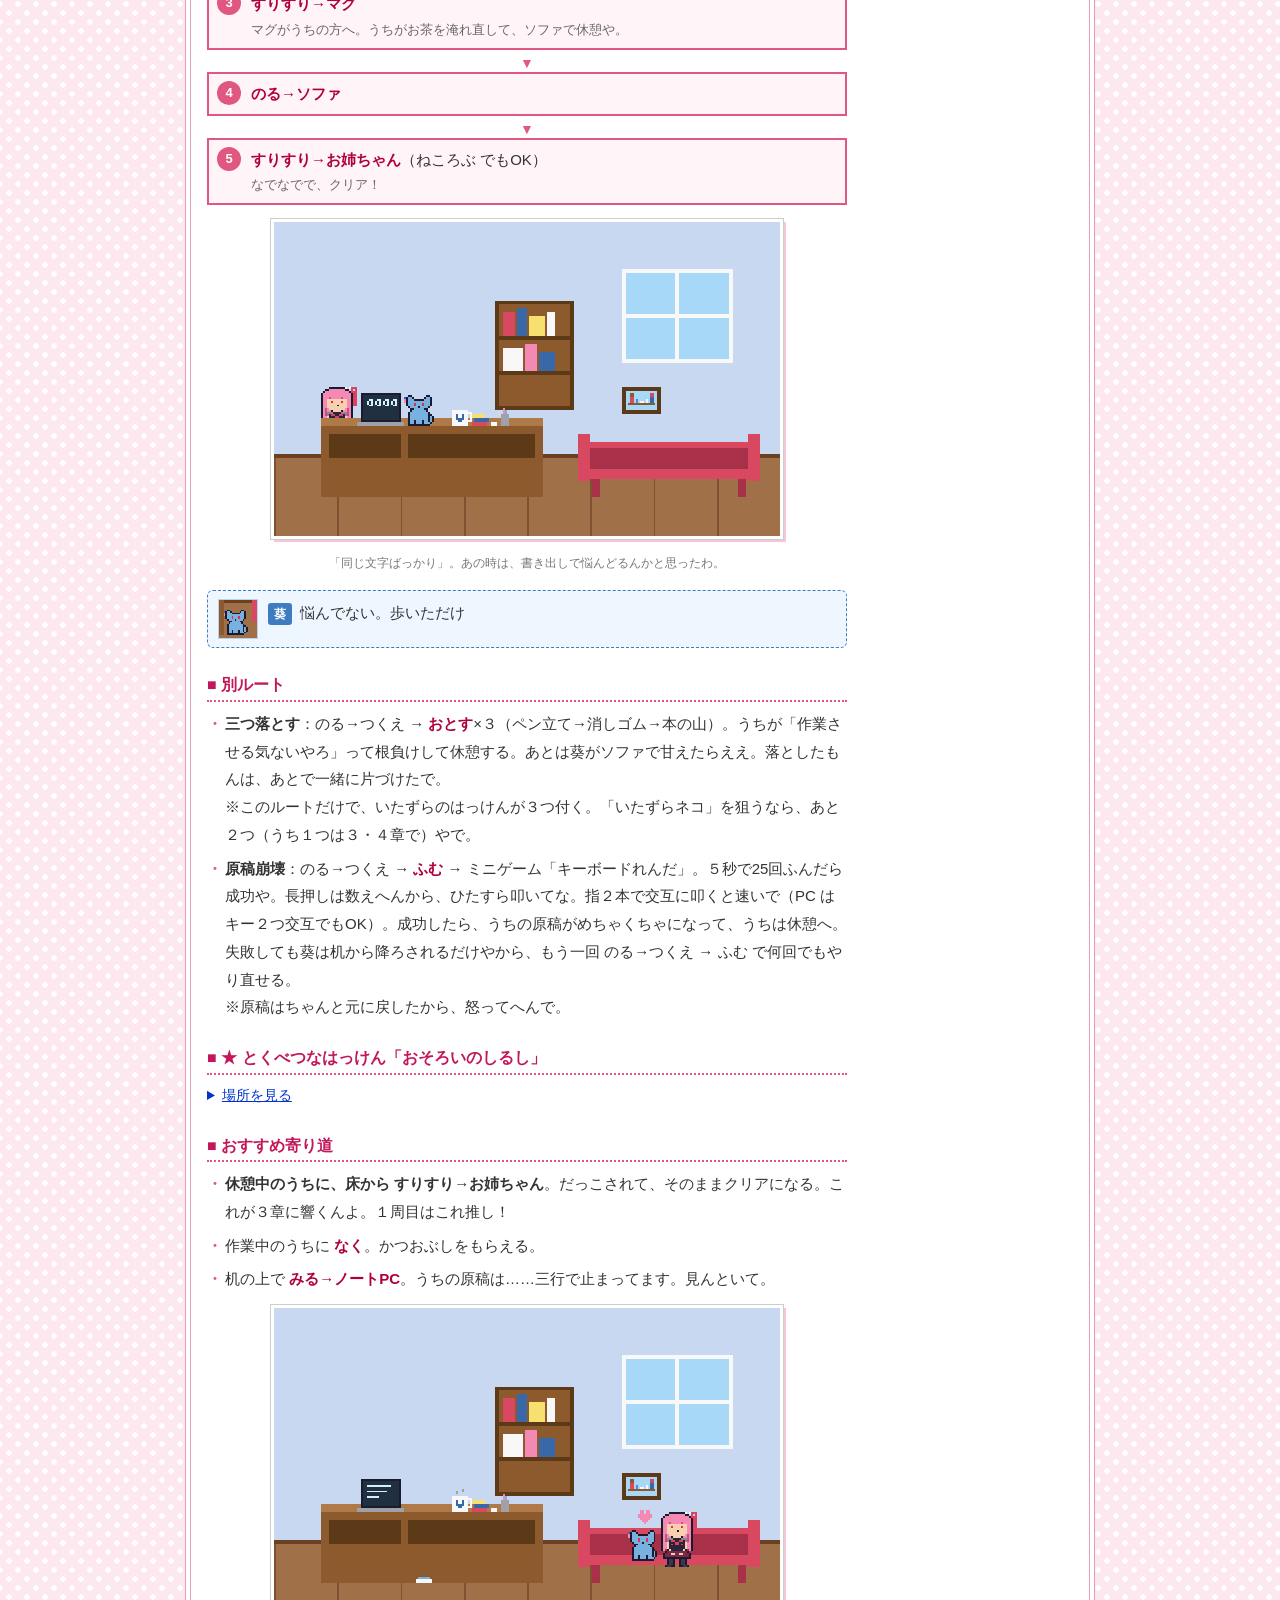
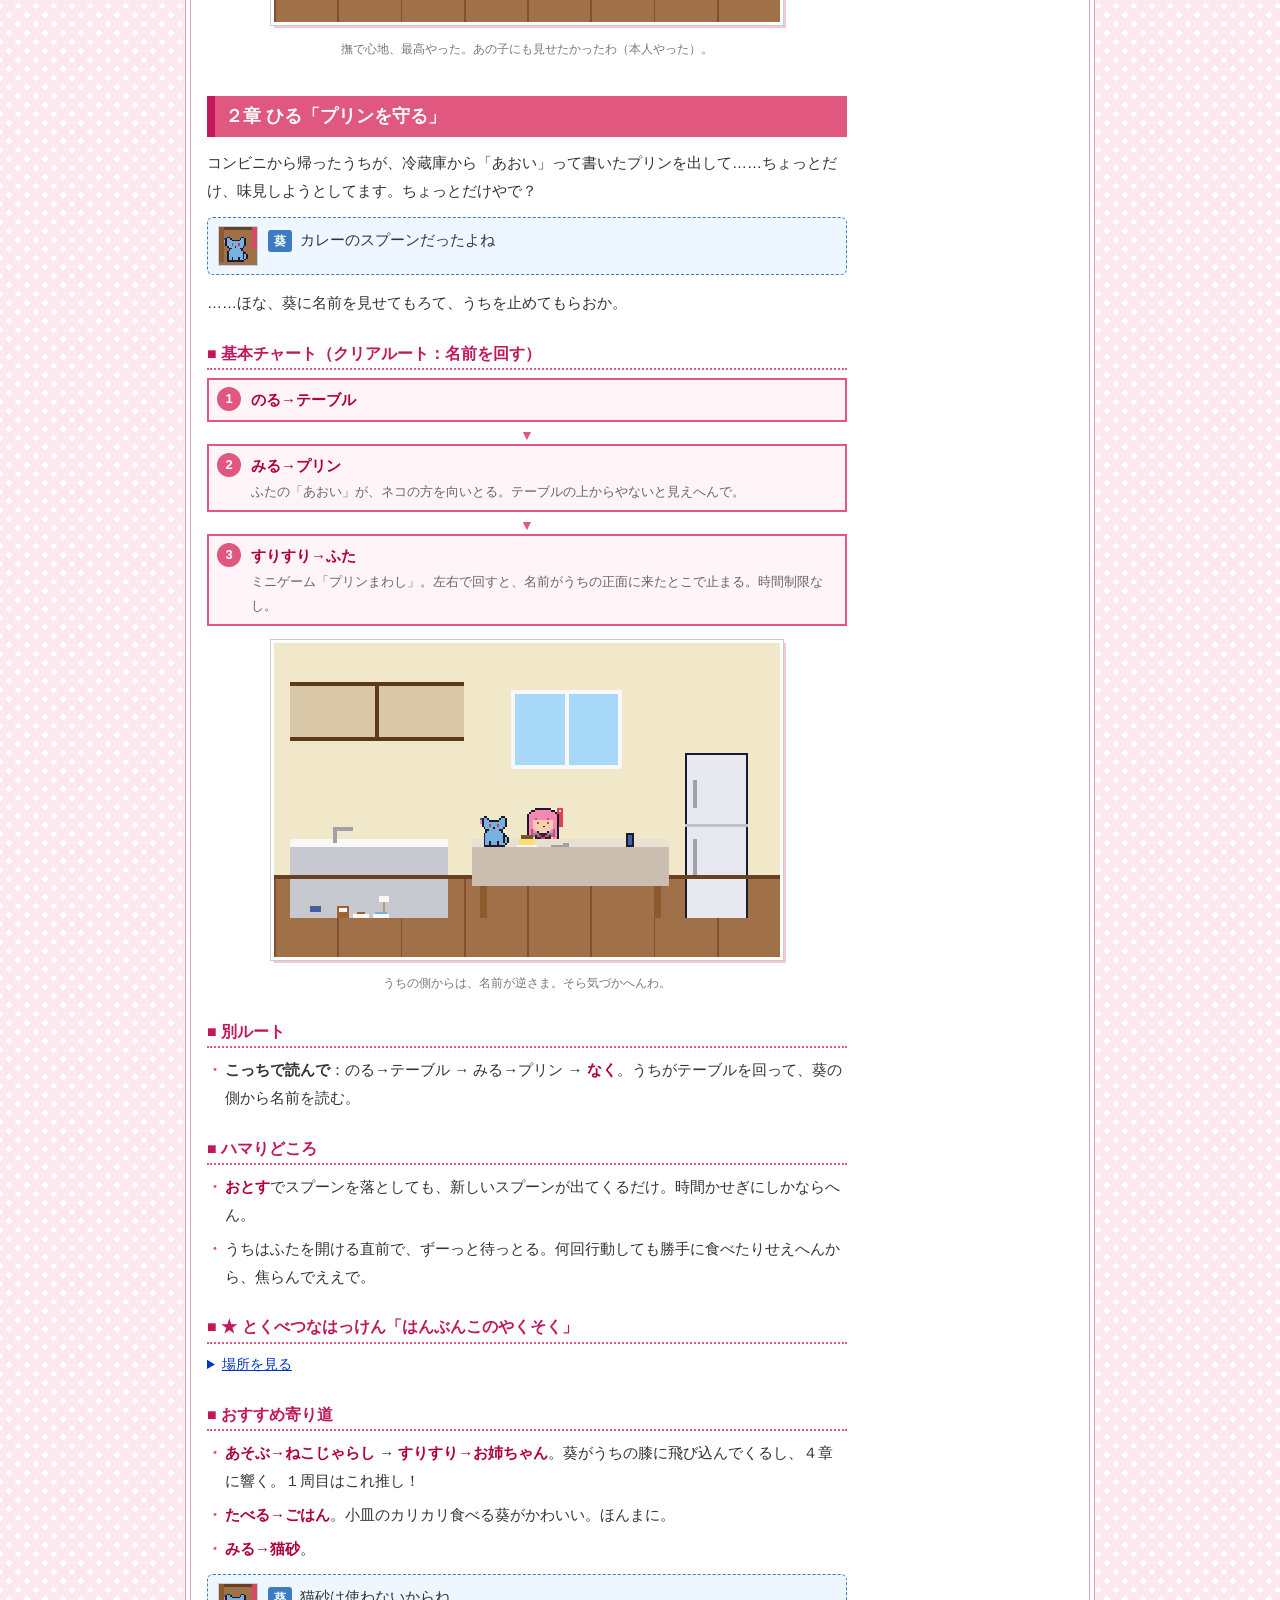
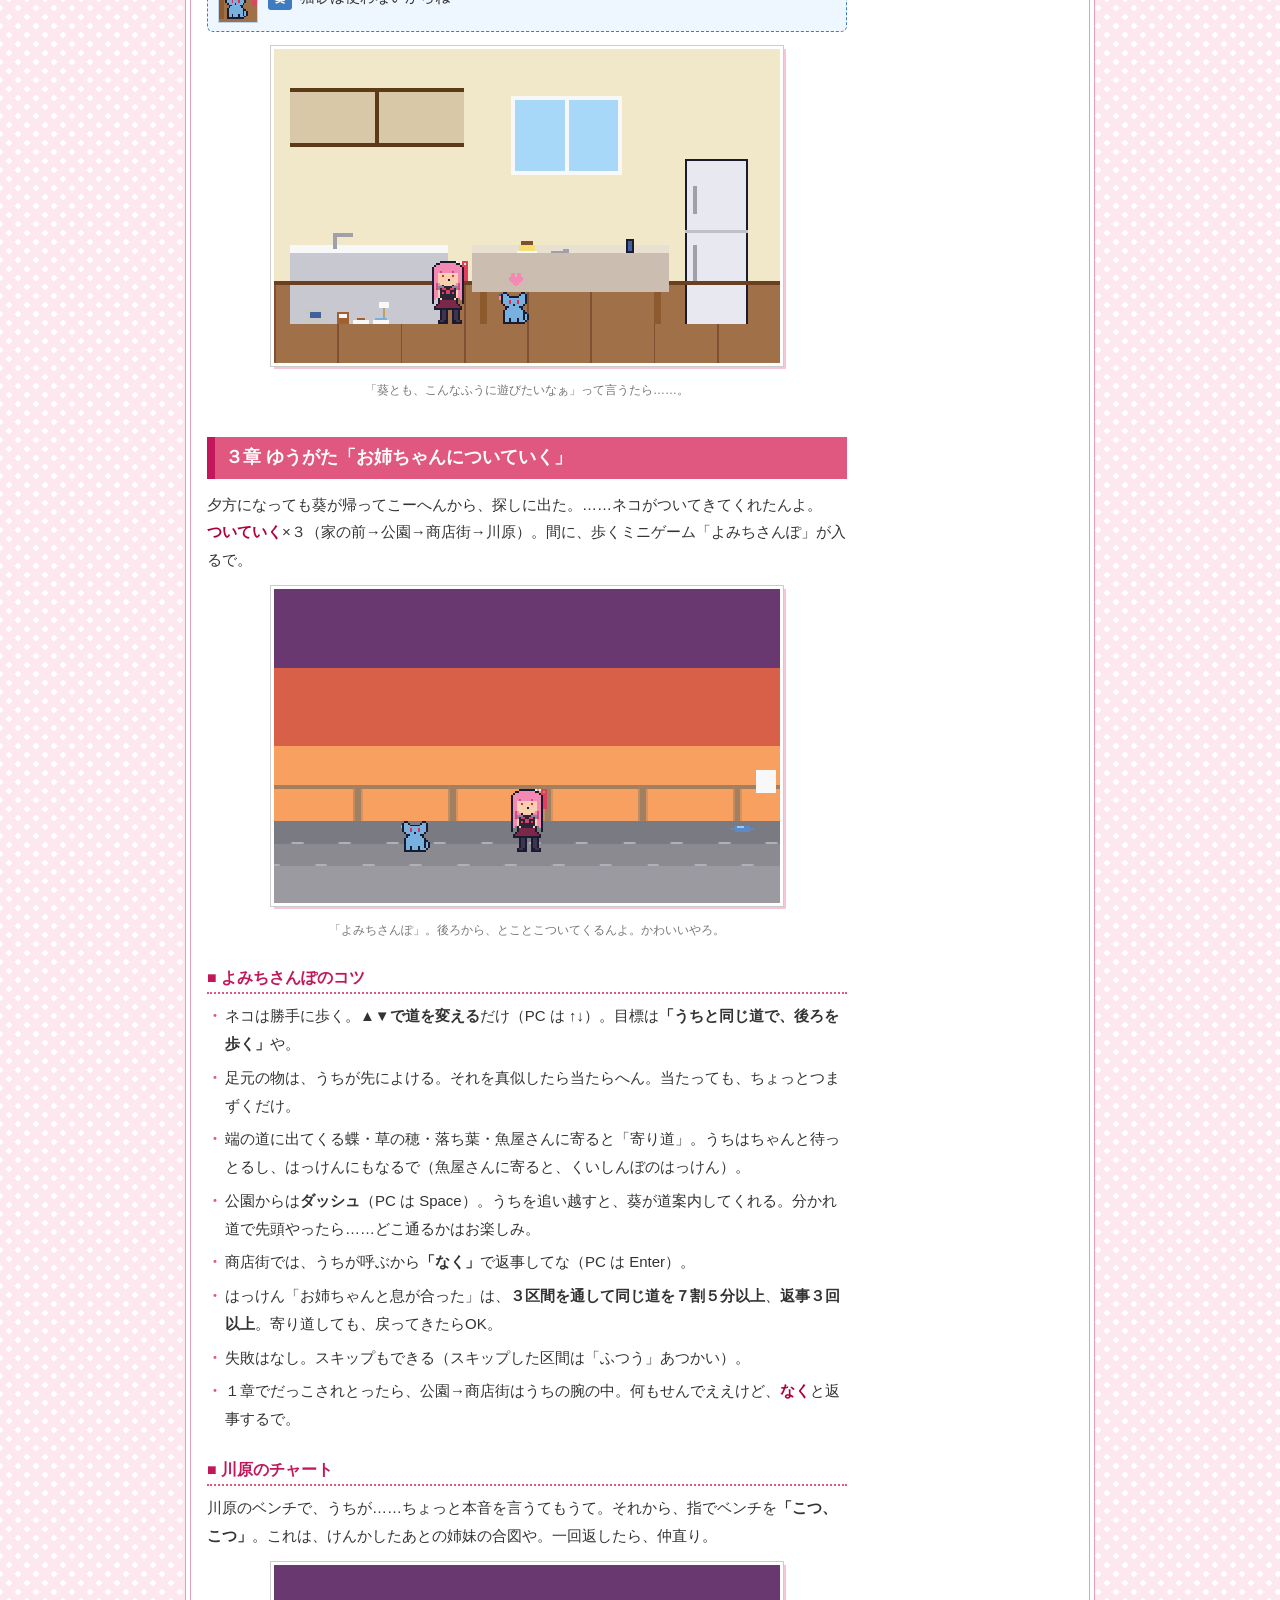
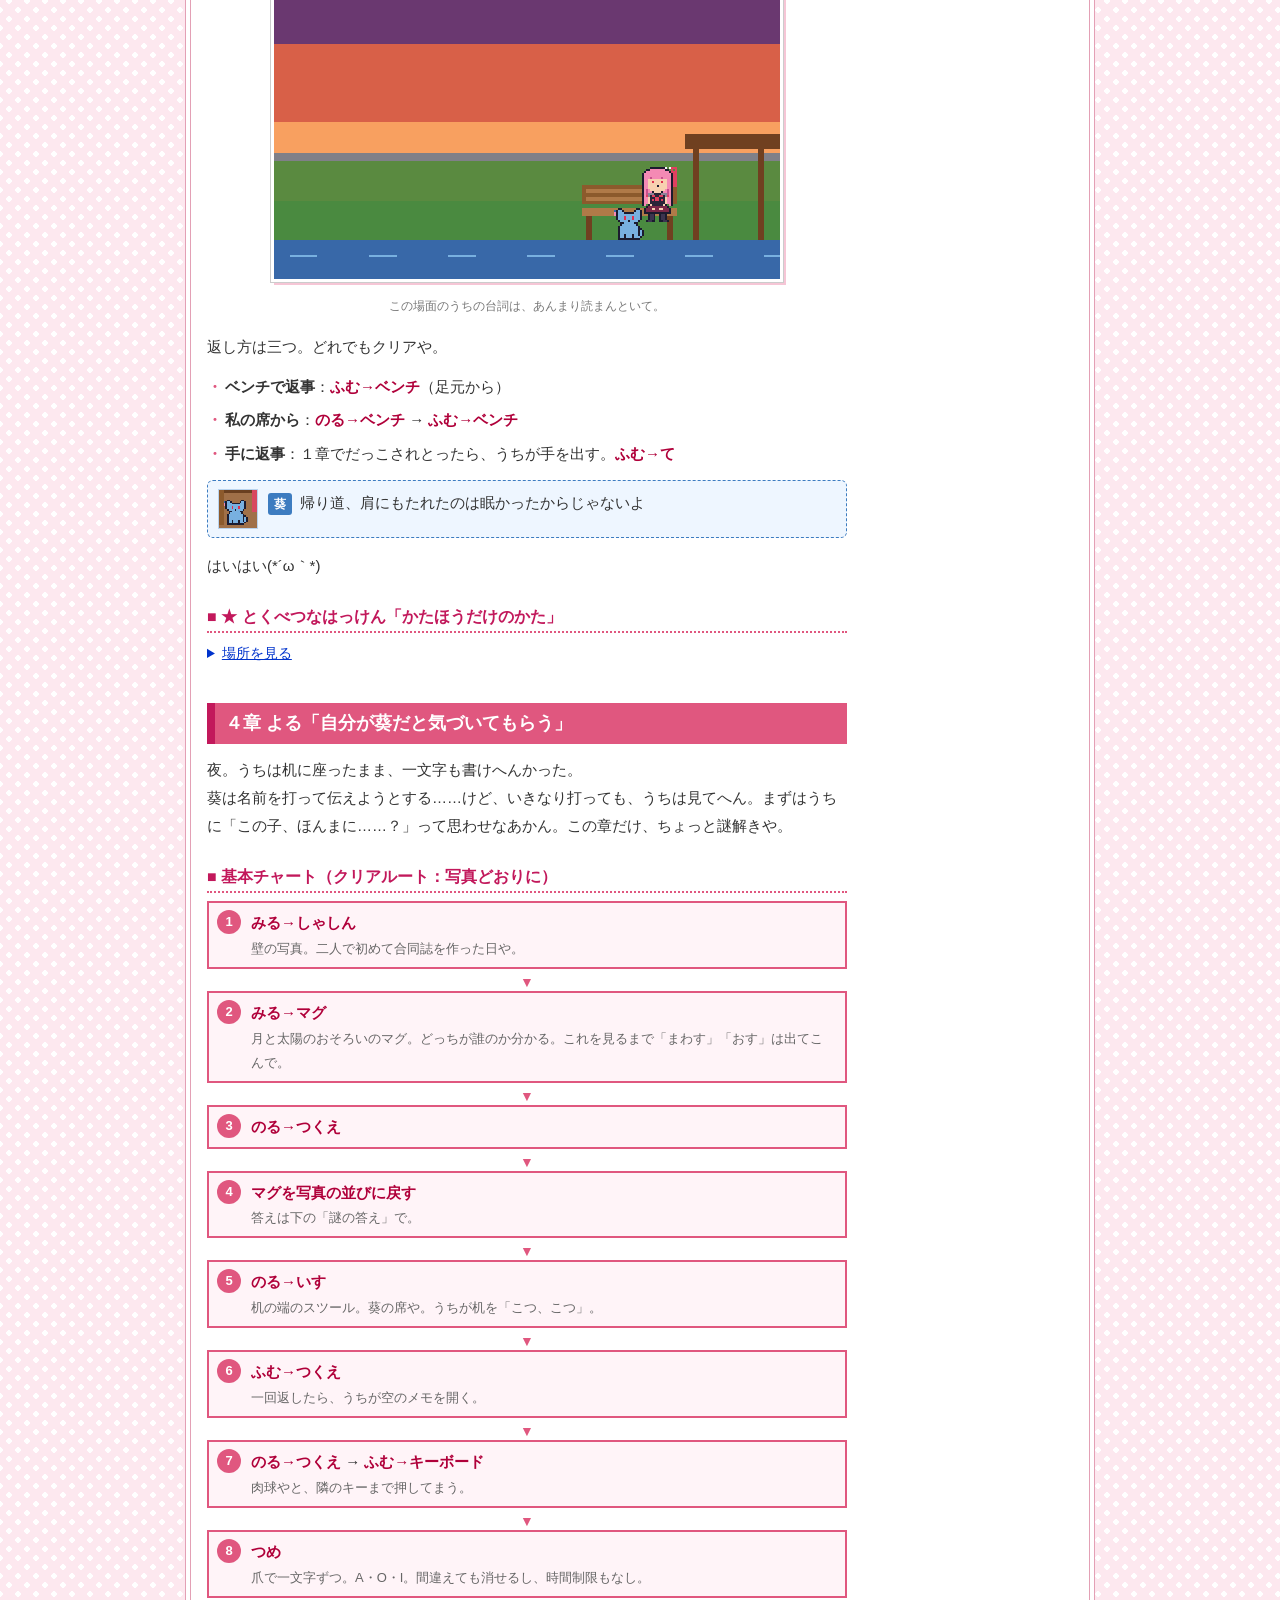
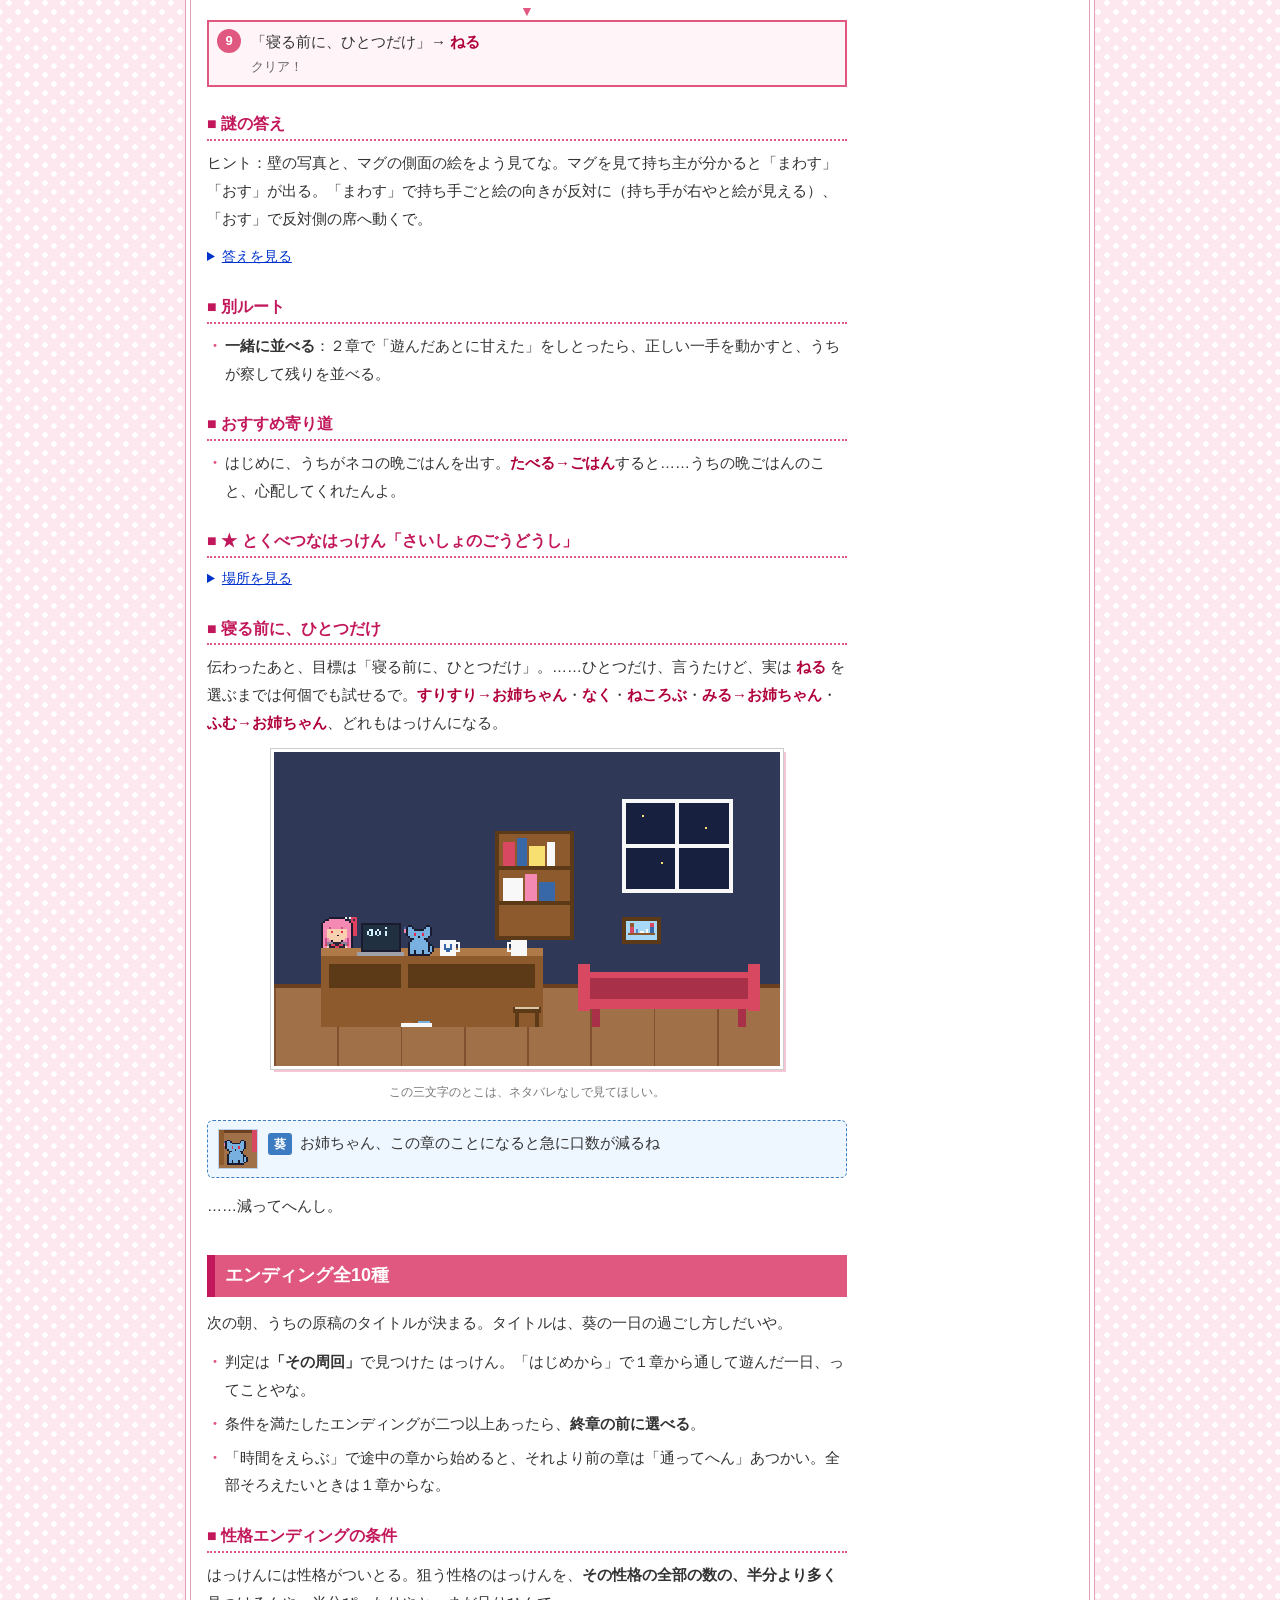
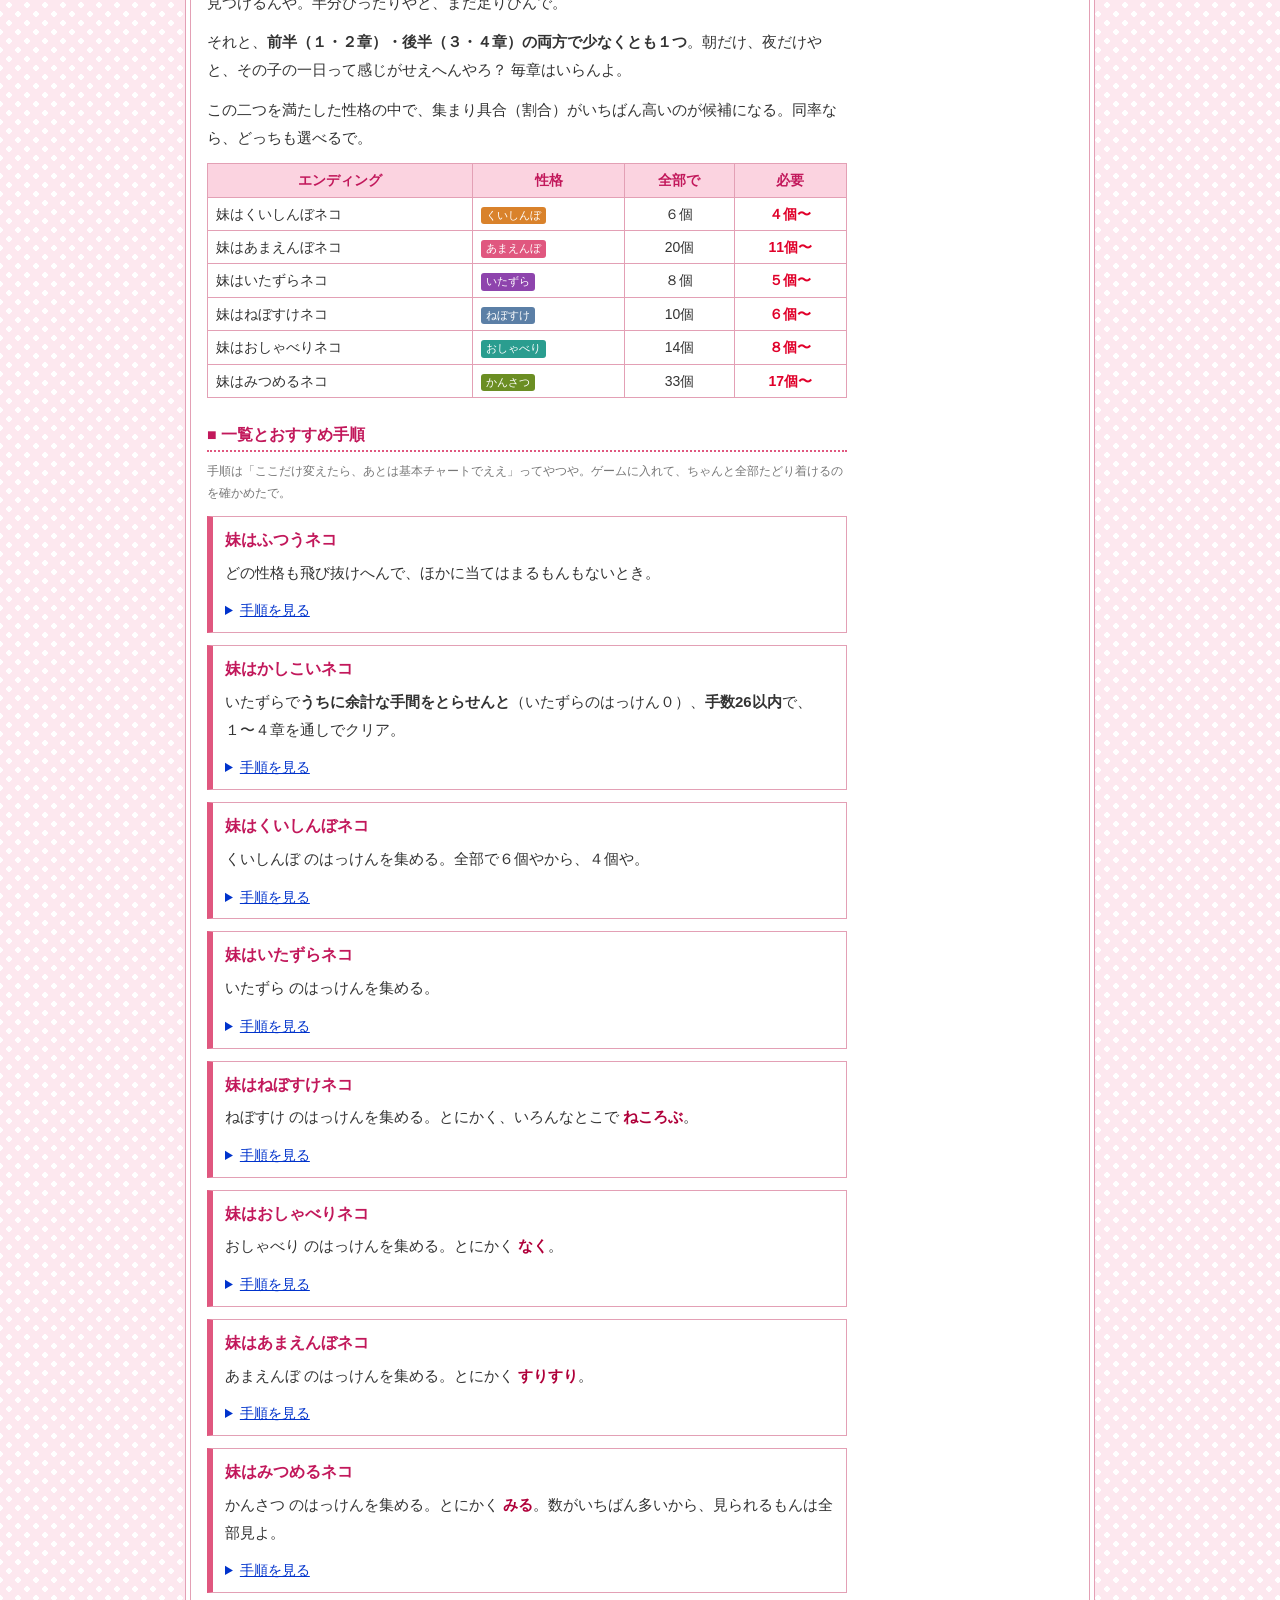
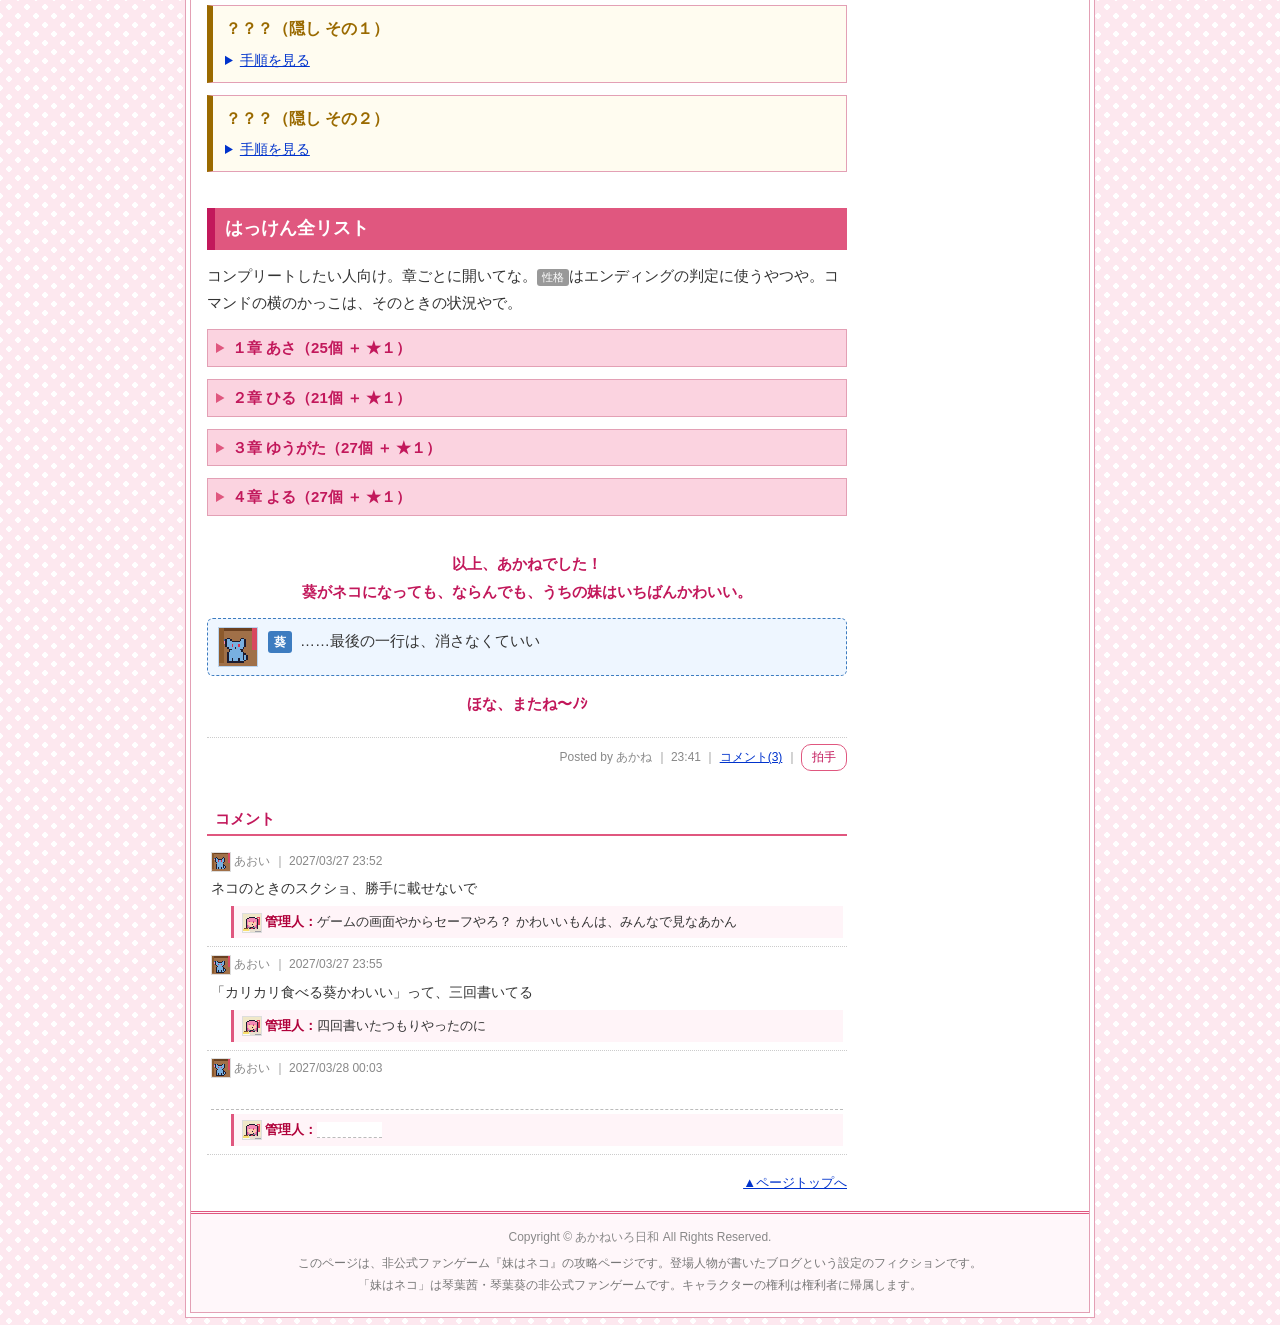
==== commit a72746e7: "観察してから解放: 1章 すりすり→マグ、4章 まわす/おす、2〜4章の とくべつ に一段階（Codex r44、シミュレーション検証済み）。攻略ページも更新" ====
--- a/guide/index.html
+++ b/guide/index.html
@@ -98,7 +98,7 @@
     結局のところ<strong>「うちを休憩させて、ソファで甘える」</strong>のが答えやで。</p>
 
     <h3>基本チャート（クリアルート：冷めたお茶）</h3>
-    <p class="small">基本チャートは、手がかりもちゃんと見ながら進む、いちばん分かりやすい手順や。見るのを飛ばしたら、もうちょっと短くもできるで。</p>
+    <p class="small">基本チャートは、手がかりもちゃんと見ながら進む、いちばん分かりやすい手順や。話を進める操作は、先に手がかりを見んと出てこんで（１章の「すりすり→マグ」は、マグを見てから）。</p>
     <ol class="chart">
       <li><b>みる→マグ</b><span>お茶が冷めとるのに気づく。</span></li>
       <li><b>のる→つくえ</b><span>初めて乗ると、キーボードを歩いて画面に「aaaa」。……これ、あとで大事になるで。</span></li>
@@ -119,7 +119,7 @@
 
     <h3>★ とくべつなはっけん「おそろいのしるし」</h3>
     <details class="answer"><summary>場所を見る</summary>
-      <p class="hanten-block hanten" tabindex="0">みる→マグ を何回か見る（１回目は冷めたお茶、２回目でマグの印）。お茶を淹れ直したあとでもOKや。</p>
+      <p class="hanten-block hanten" tabindex="0">みる→マグ を２回（１回目は冷めたお茶、２回目でマグの印）。お茶を淹れ直したあとでもOKや。</p>
     </details>
 
     <h3>おすすめ寄り道</h3>
@@ -157,7 +157,7 @@
 
     <h3>★ とくべつなはっけん「はんぶんこのやくそく」</h3>
     <details class="answer"><summary>場所を見る</summary>
-      <p class="hanten-block hanten" tabindex="0">みる→小さいスプーン。最初から見られるで。</p>
+      <p class="hanten-block hanten" tabindex="0">先に みる→スプーン（うちが持っとる大きい方）を見てから、みる→小さいスプーン。順番が逆やと、まだ気づかへんで。</p>
     </details>
 
     <h3>おすすめ寄り道</h3>
@@ -201,7 +201,7 @@
 
     <h3>★ とくべつなはっけん「かたほうだけのかた」</h3>
     <details class="answer"><summary>場所を見る</summary>
-      <p class="hanten-block hanten" tabindex="0">川原に着いたら、合図を返す前に みる→あずまや。返したら、そのまま帰り道になってまうで。</p>
+      <p class="hanten-block hanten" tabindex="0">川原に着いたら、合図を返す前に みる→あずまや を２回。１回目は屋根を見るだけ、２回目で傘の思い出や。返したら、そのまま帰り道になってまうで。</p>
     </details>
 
     <!-- ───────── 4章 ───────── -->
@@ -212,7 +212,7 @@
     <h3>基本チャート（クリアルート：写真どおりに）</h3>
     <ol class="chart">
       <li><b>みる→しゃしん</b><span>壁の写真。二人で初めて合同誌を作った日や。</span></li>
-      <li><b>みる→マグ</b><span>月と太陽のおそろいのマグ。どっちが誰のか分かる。</span></li>
+      <li><b>みる→マグ</b><span>月と太陽のおそろいのマグ。どっちが誰のか分かる。これを見るまで「まわす」「おす」は出てこんで。</span></li>
       <li><b>のる→つくえ</b></li>
       <li><b>マグを写真の並びに戻す</b><span>答えは下の「謎の答え」で。</span></li>
       <li><b>のる→いす</b><span>机の端のスツール。葵の席や。うちが机を「こつ、こつ」。</span></li>
@@ -223,7 +223,7 @@
     </ol>
 
     <h3>謎の答え</h3>
-    <p>ヒント：壁の写真と、マグの側面の絵をよう見てな。「まわす」で絵の向きが反対に、「おす」で反対側の席へ動くで。</p>
+    <p>ヒント：壁の写真と、マグの側面の絵をよう見てな。マグを見て持ち主が分かると「まわす」「おす」が出る。「まわす」で持ち手ごと絵の向きが反対に（持ち手が右やと絵が見える）、「おす」で反対側の席へ動くで。</p>
     <details class="answer"><summary>答えを見る</summary>
       <div class="hanten-block hanten" tabindex="0">
         <p>考え方：写真では、二人が机の端と端。それぞれの側に自分のマグ、絵は向かいの相手に向けとる。月は葵がうちに描いた絵（＝うちのマグ）、太陽はうちが葵に描いた絵（＝葵のマグ）。</p>
@@ -245,7 +245,7 @@
 
     <h3>★ とくべつなはっけん「さいしょのごうどうし」</h3>
     <details class="answer"><summary>場所を見る</summary>
-      <p class="hanten-block hanten" tabindex="0">みる→ほんだな。名前を伝える前にな！ 伝わったあとは見られへんで。</p>
+      <p class="hanten-block hanten" tabindex="0">先に みる→しゃしん（壁の写真）を見てから、みる→ほんだな。名前を伝える前にな！ 伝わったあとは見られへんで。</p>
     </details>
 
     <h3>寝る前に、ひとつだけ</h3>
@@ -396,9 +396,9 @@
           <p><strong>姉もネコ</strong>：同じ周回で <strong>★を４つ</strong>全部見つける。マグの印（１章）・小さいスプーン（２章）・あずまや（３章）・本棚（４章）。</p>
           <ul class="dot">
             <li>１章：みる→マグ を２回</li>
-            <li>２章：みる→小さいスプーン</li>
-            <li>３章：川原で、合図を返す前に みる→あずまや</li>
-            <li>４章：名前を打つ前に みる→ほんだな</li>
+            <li>２章：みる→スプーン のあとで みる→小さいスプーン</li>
+            <li>３章：川原で、合図を返す前に みる→あずまや を２回</li>
+            <li>４章：みる→しゃしん のあとで みる→ほんだな（名前を打つ前に）</li>
           </ul>
           <p>次の朝、元に戻った葵の前に……ピンクのネコ。</p>
           <p>うちやん！！ なんでやねん！！</p>
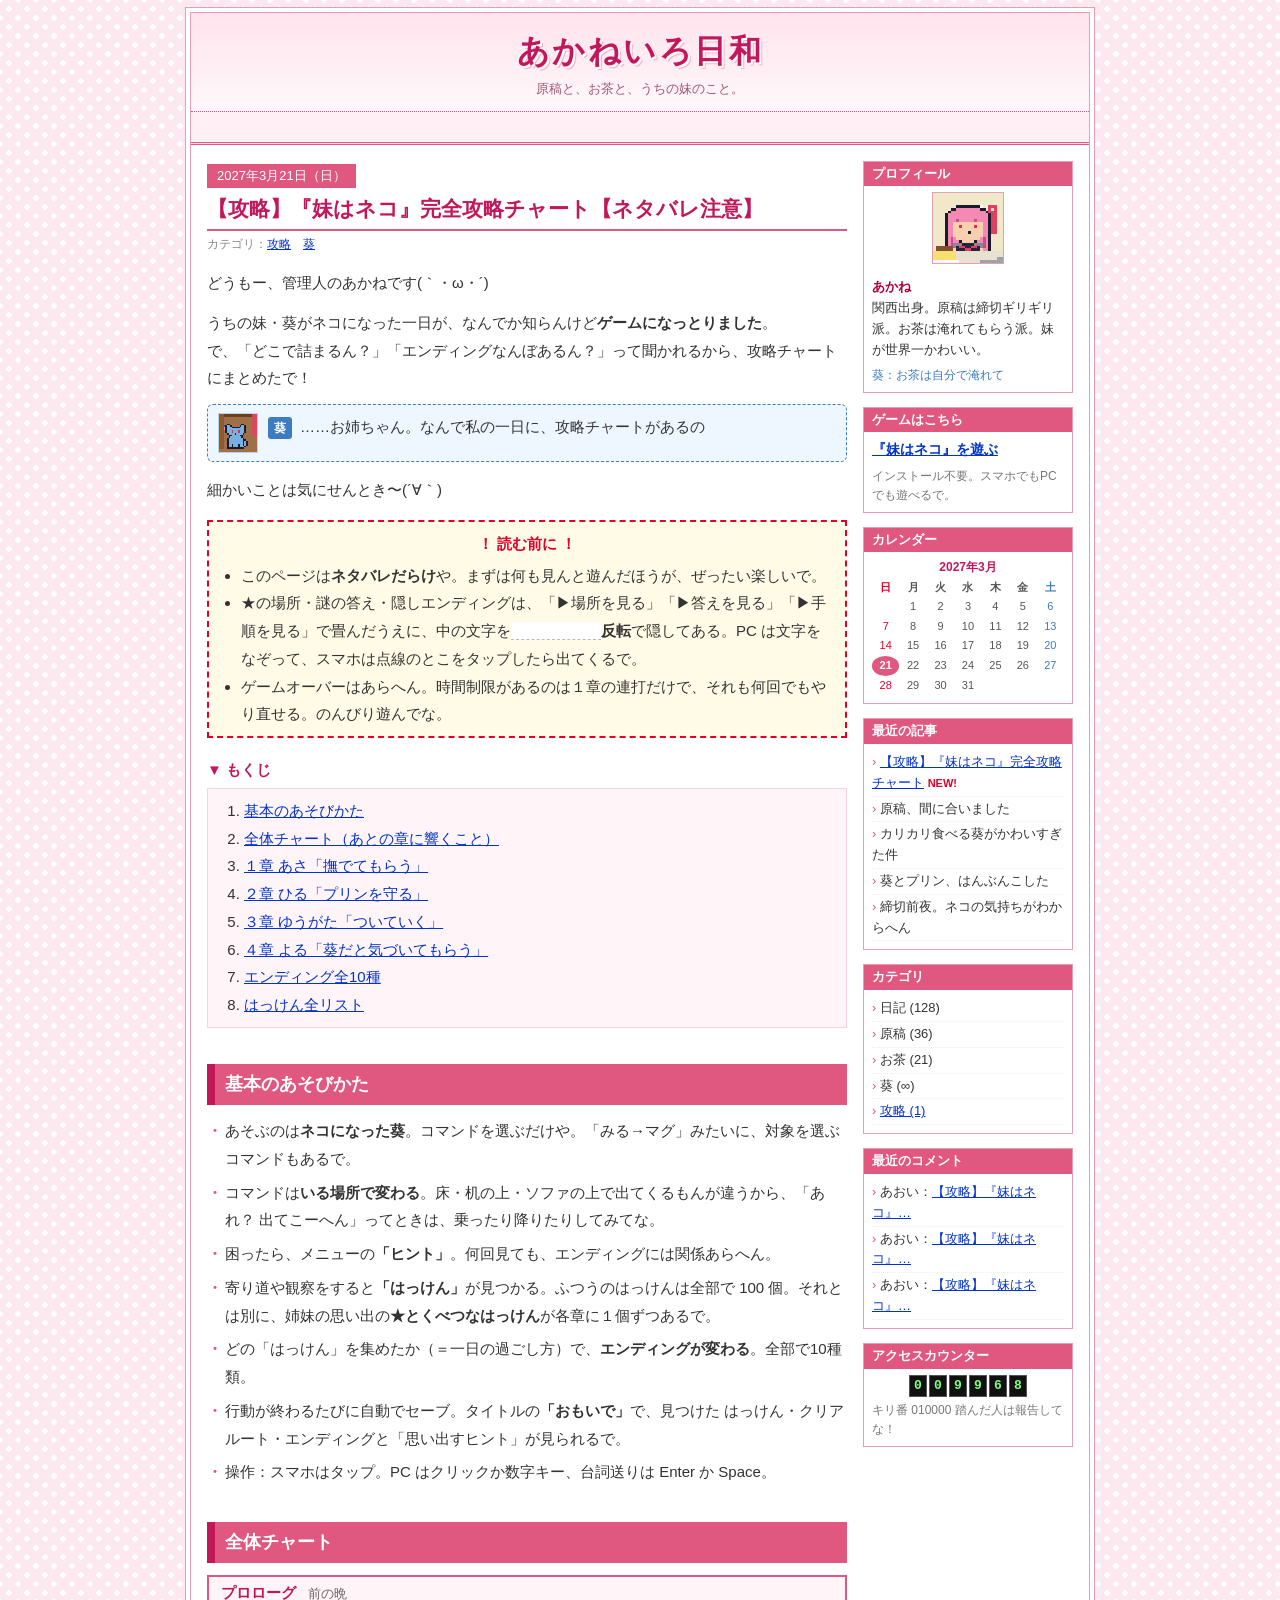
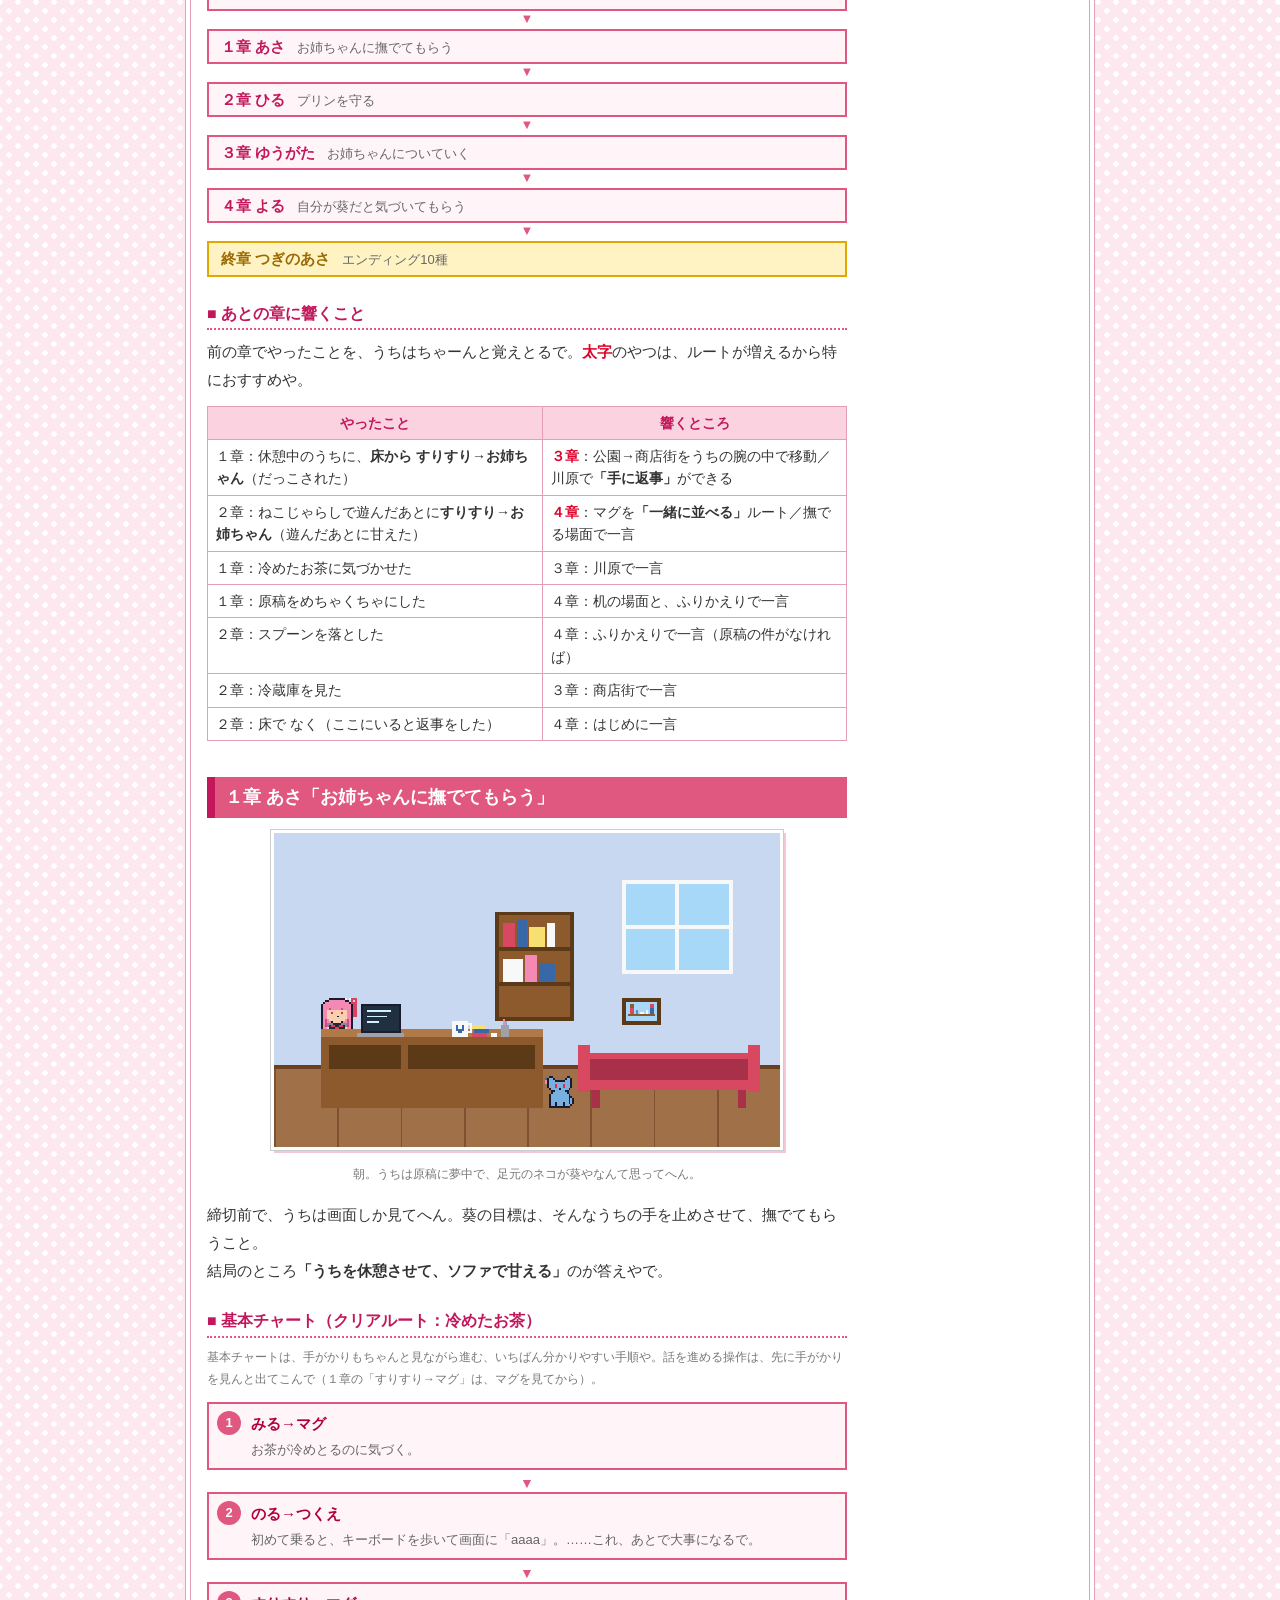
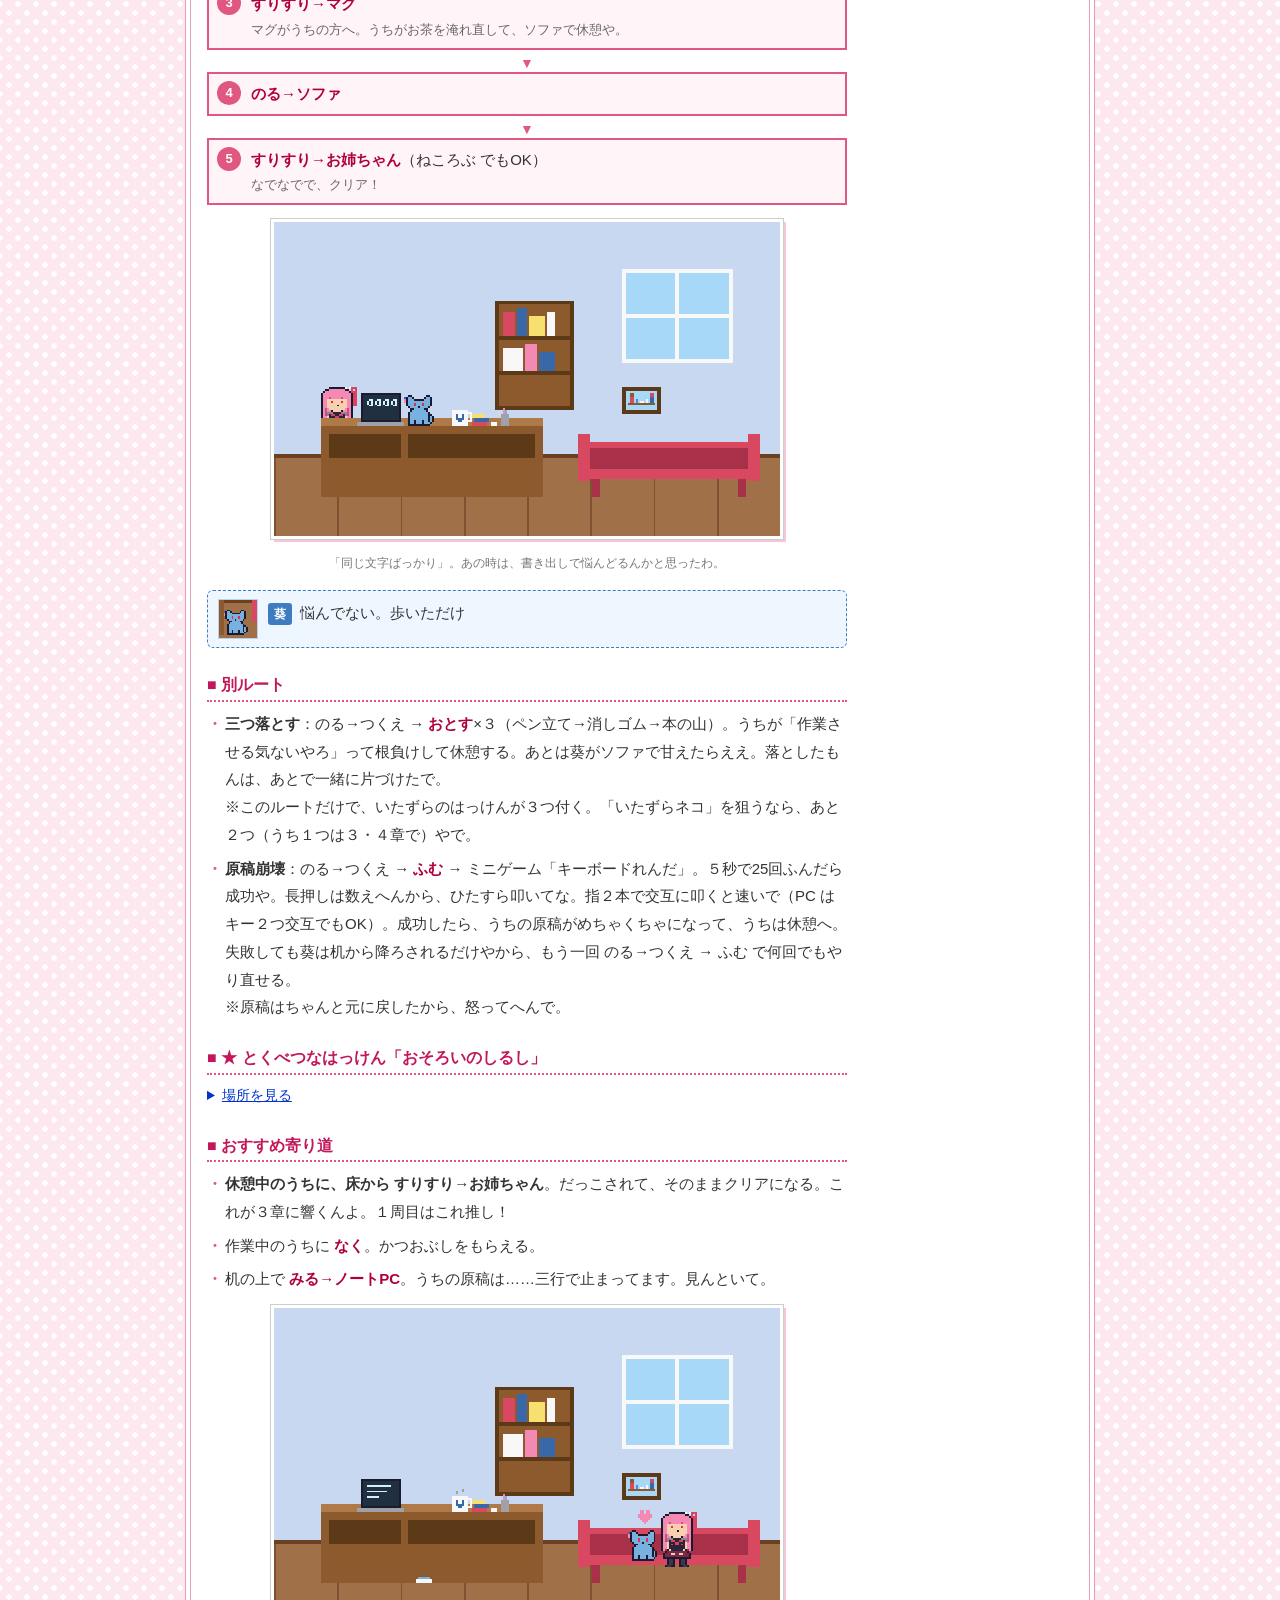
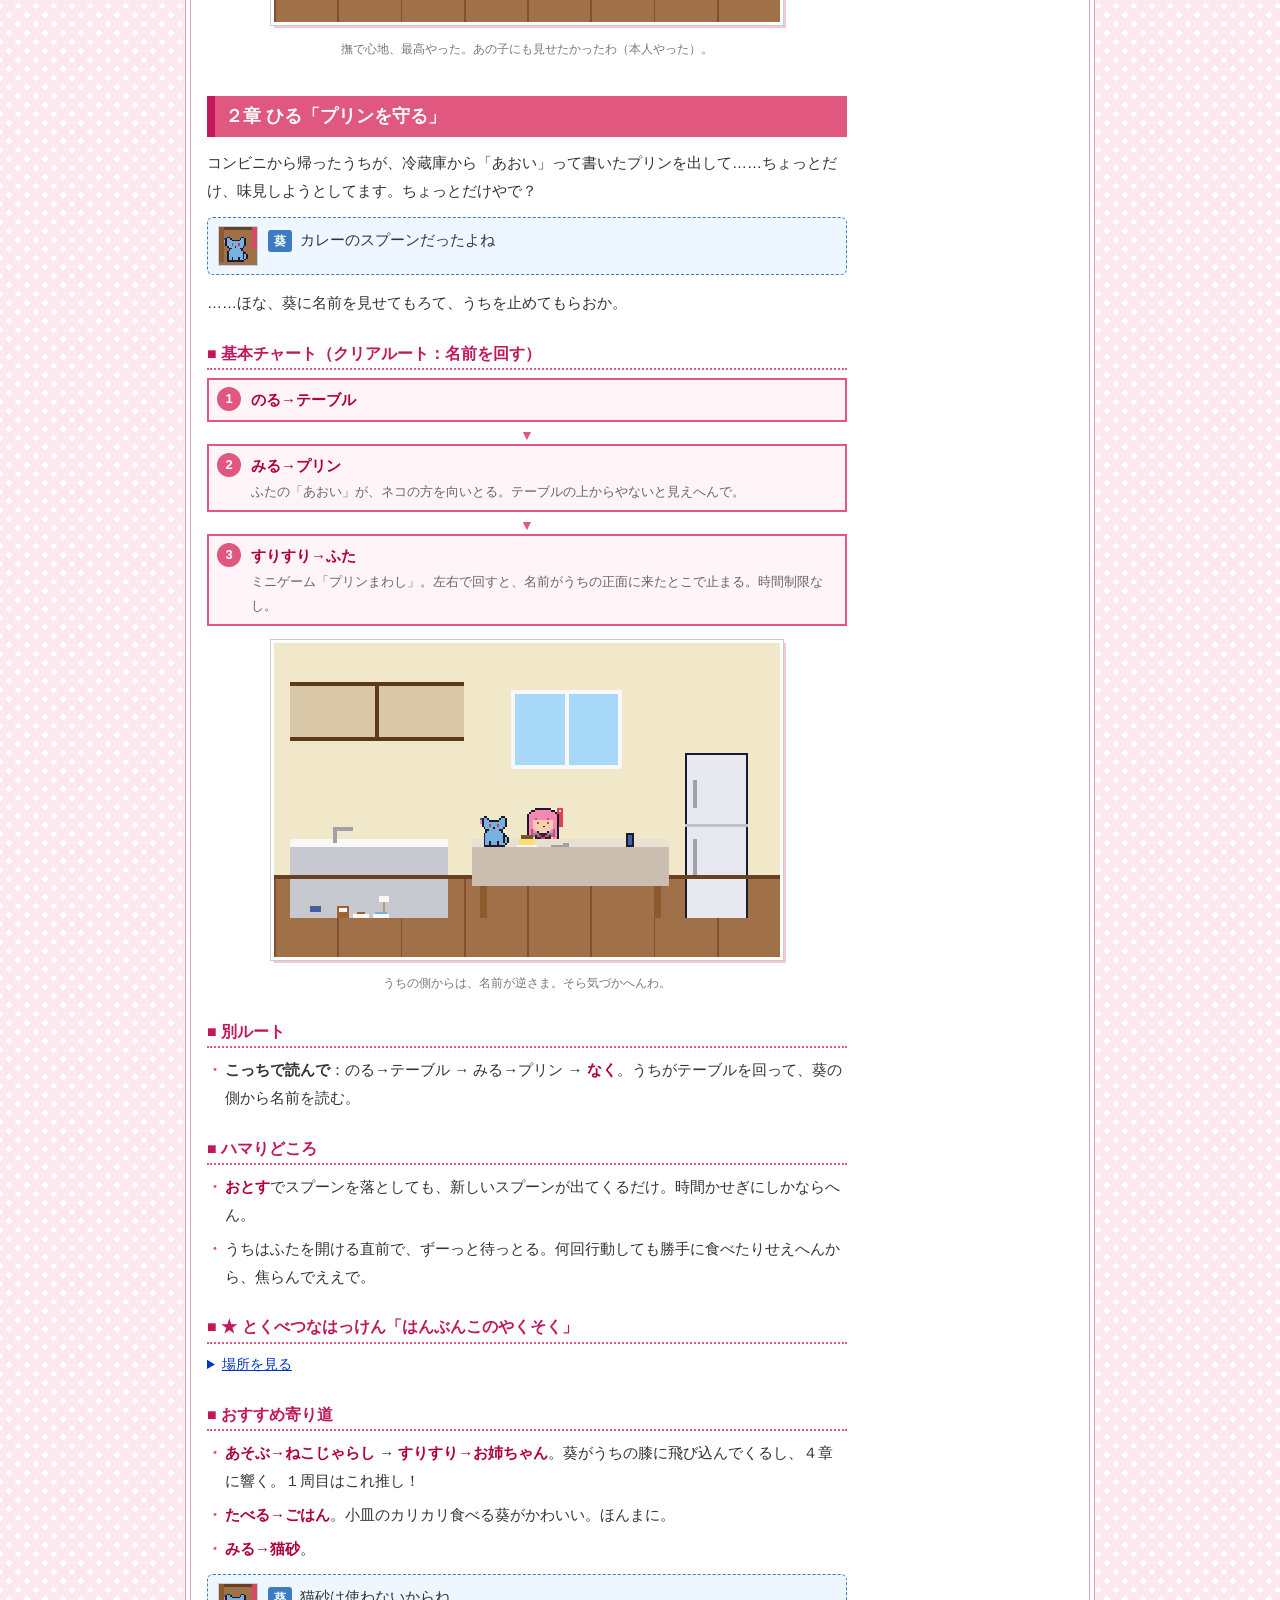
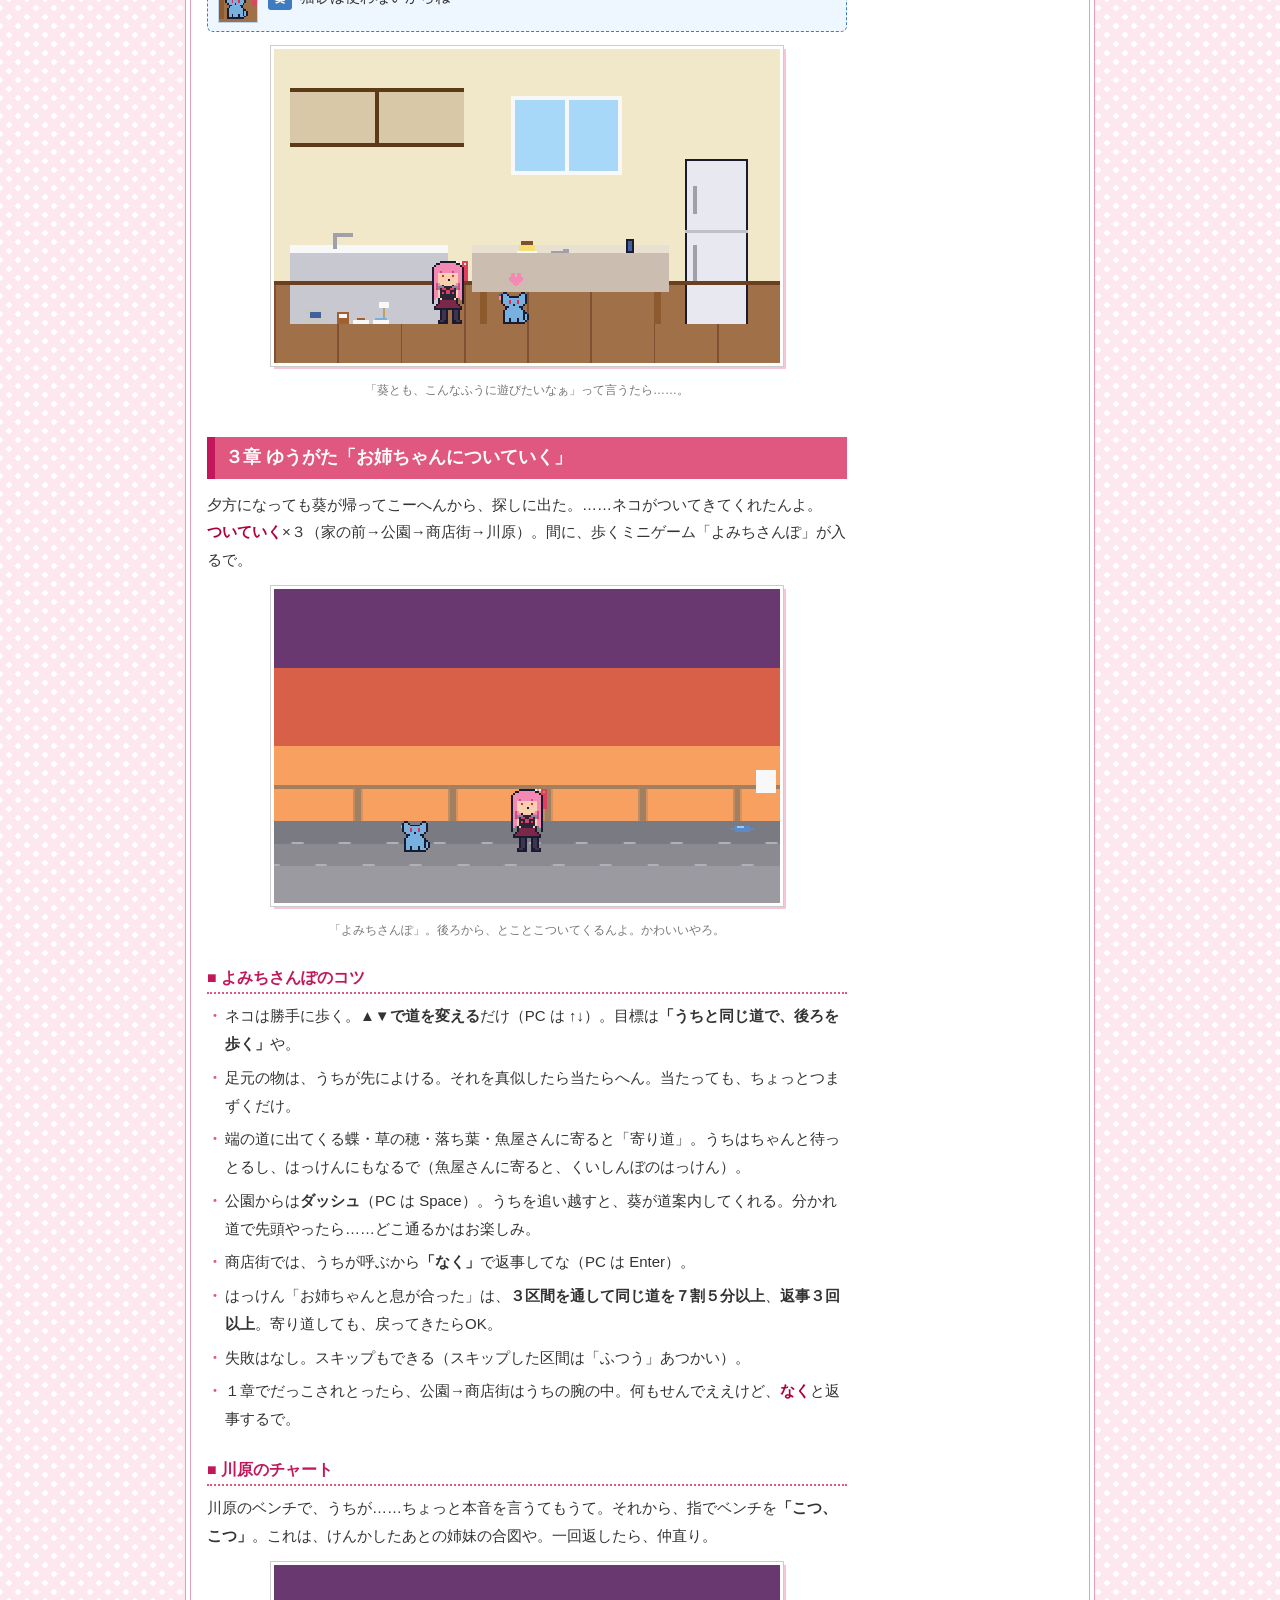
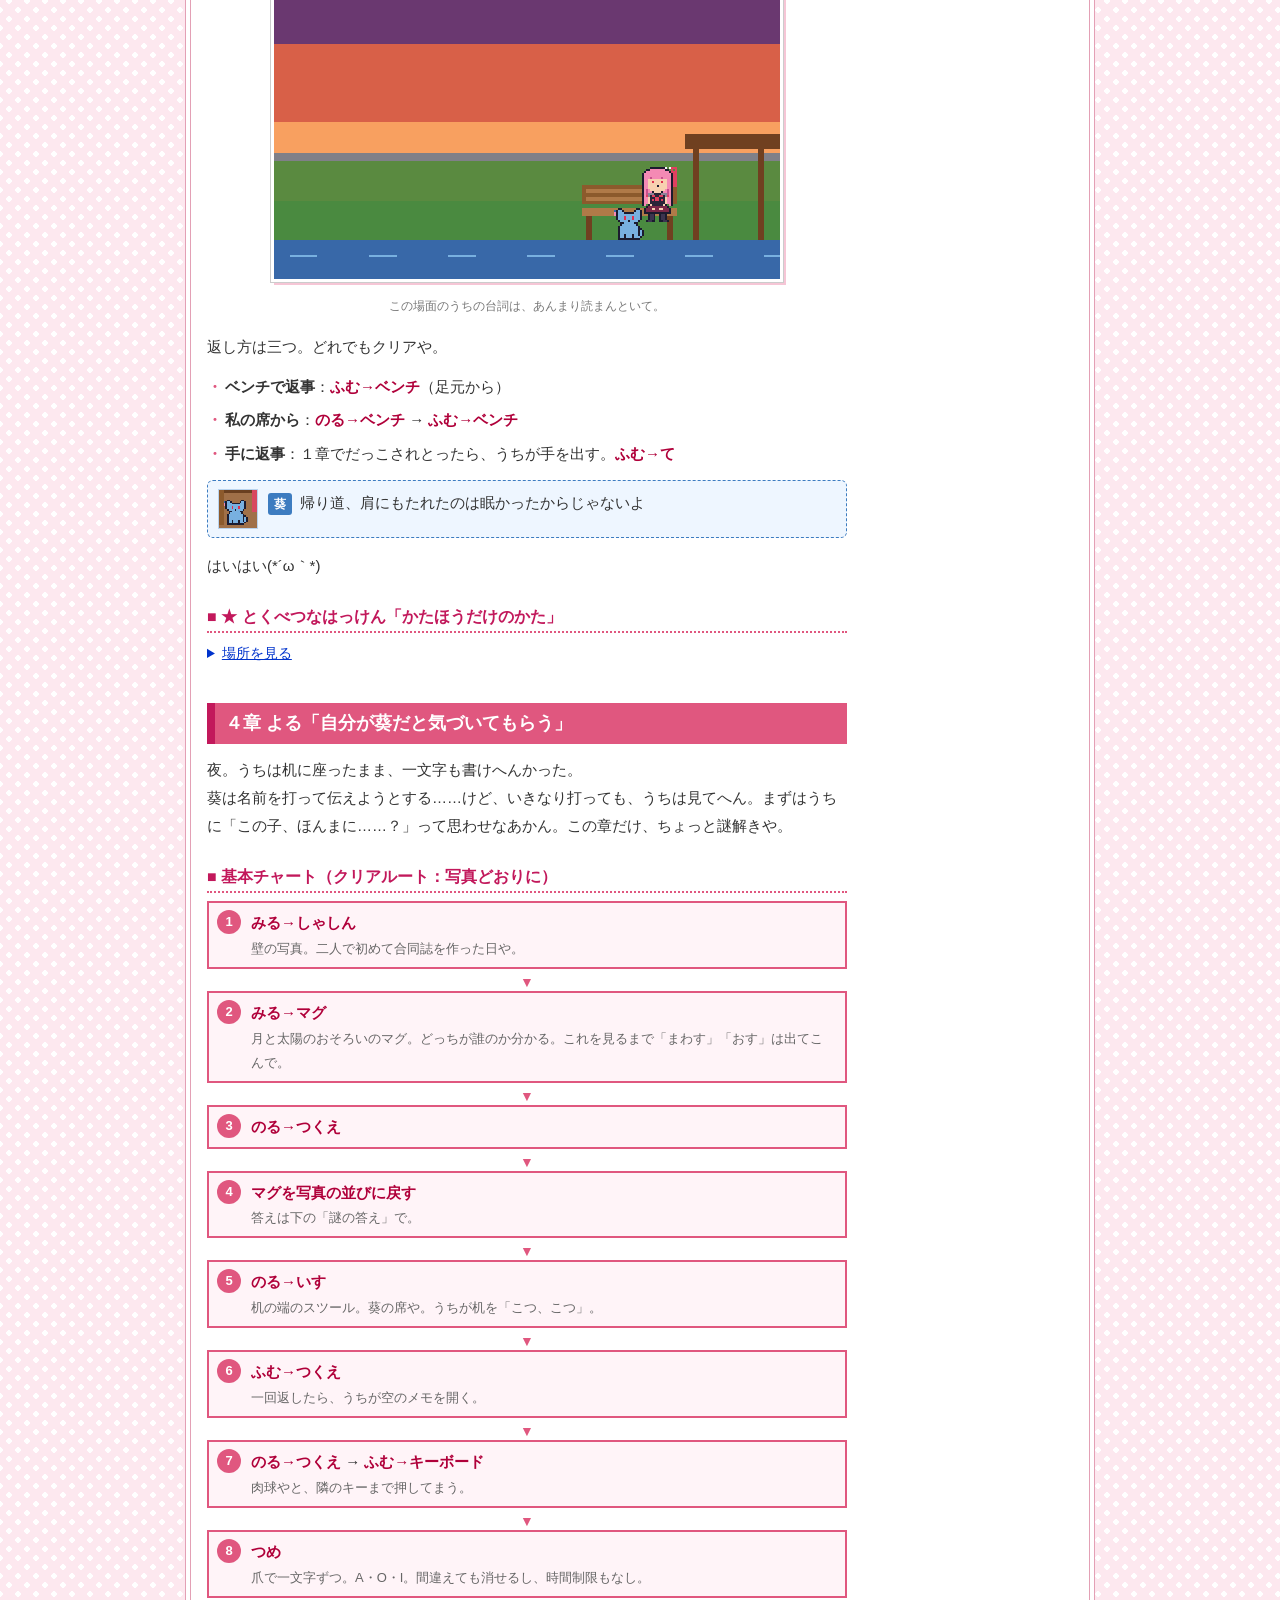
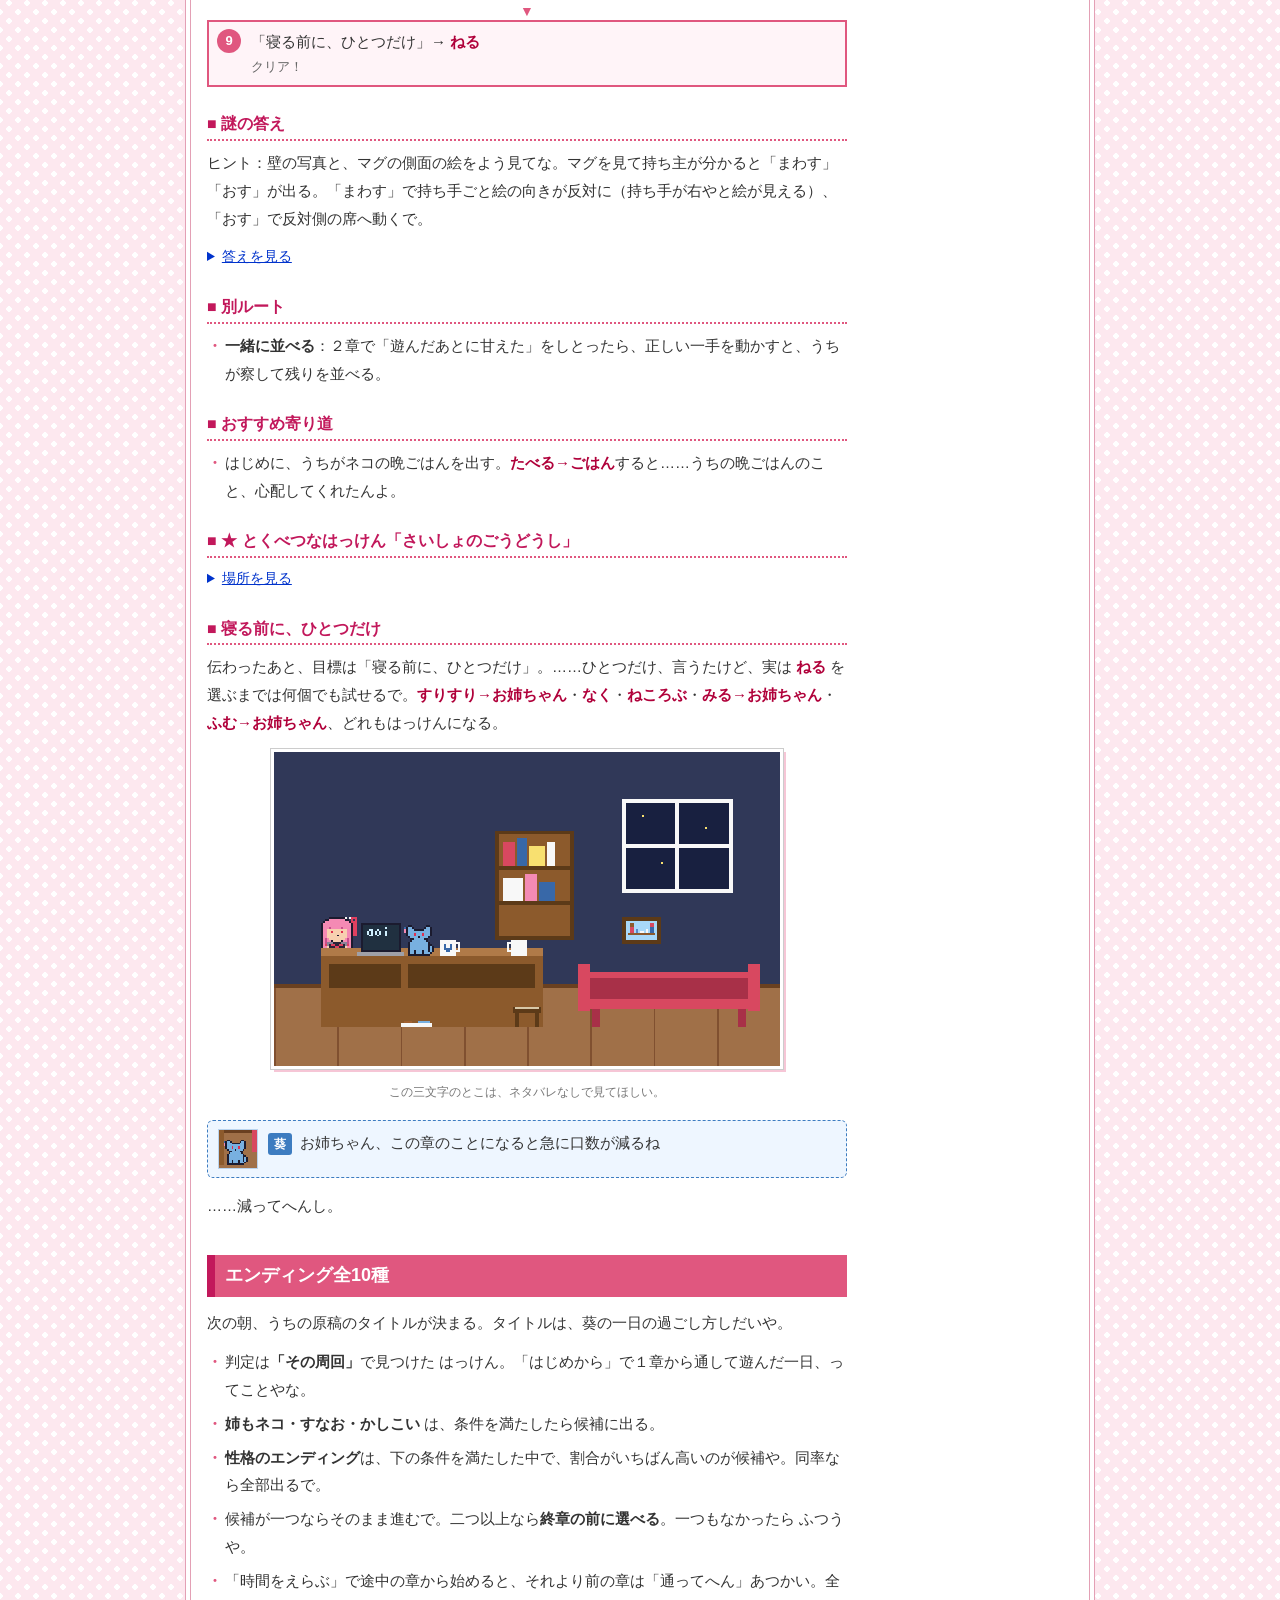
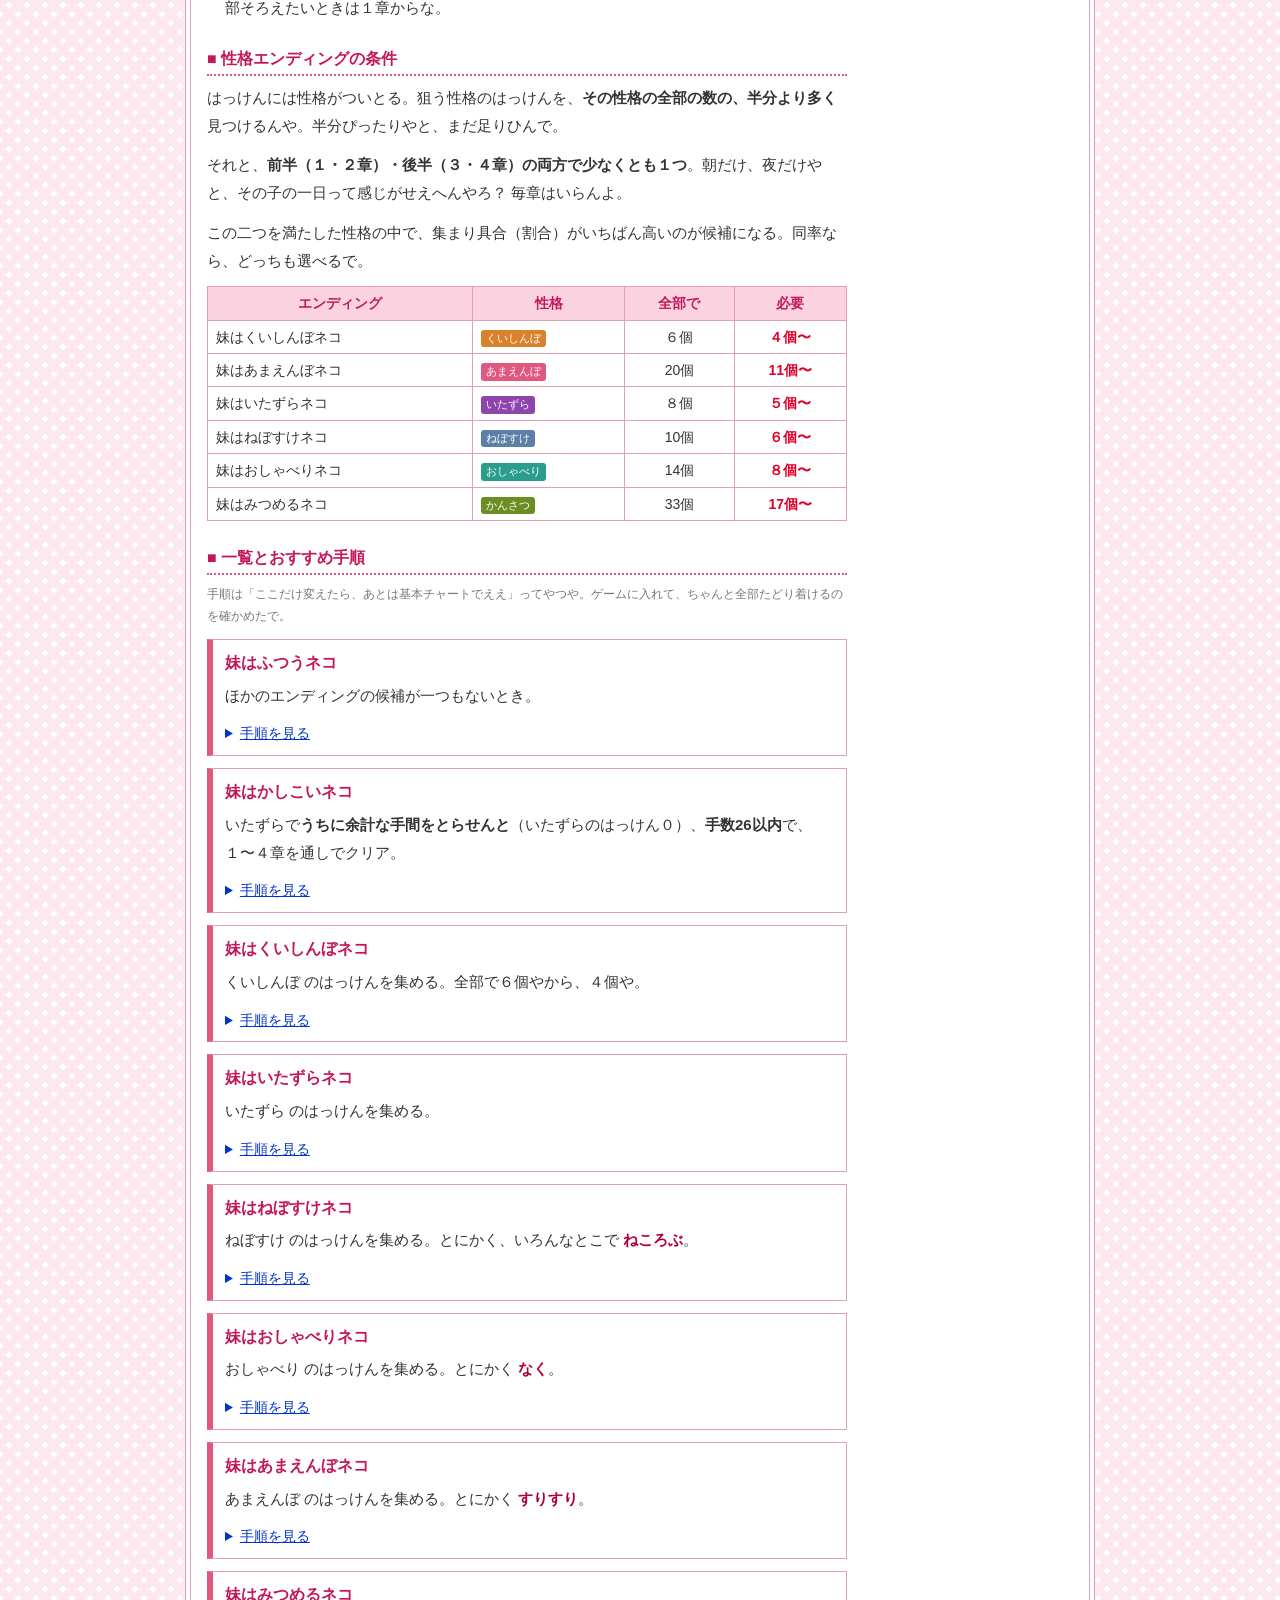
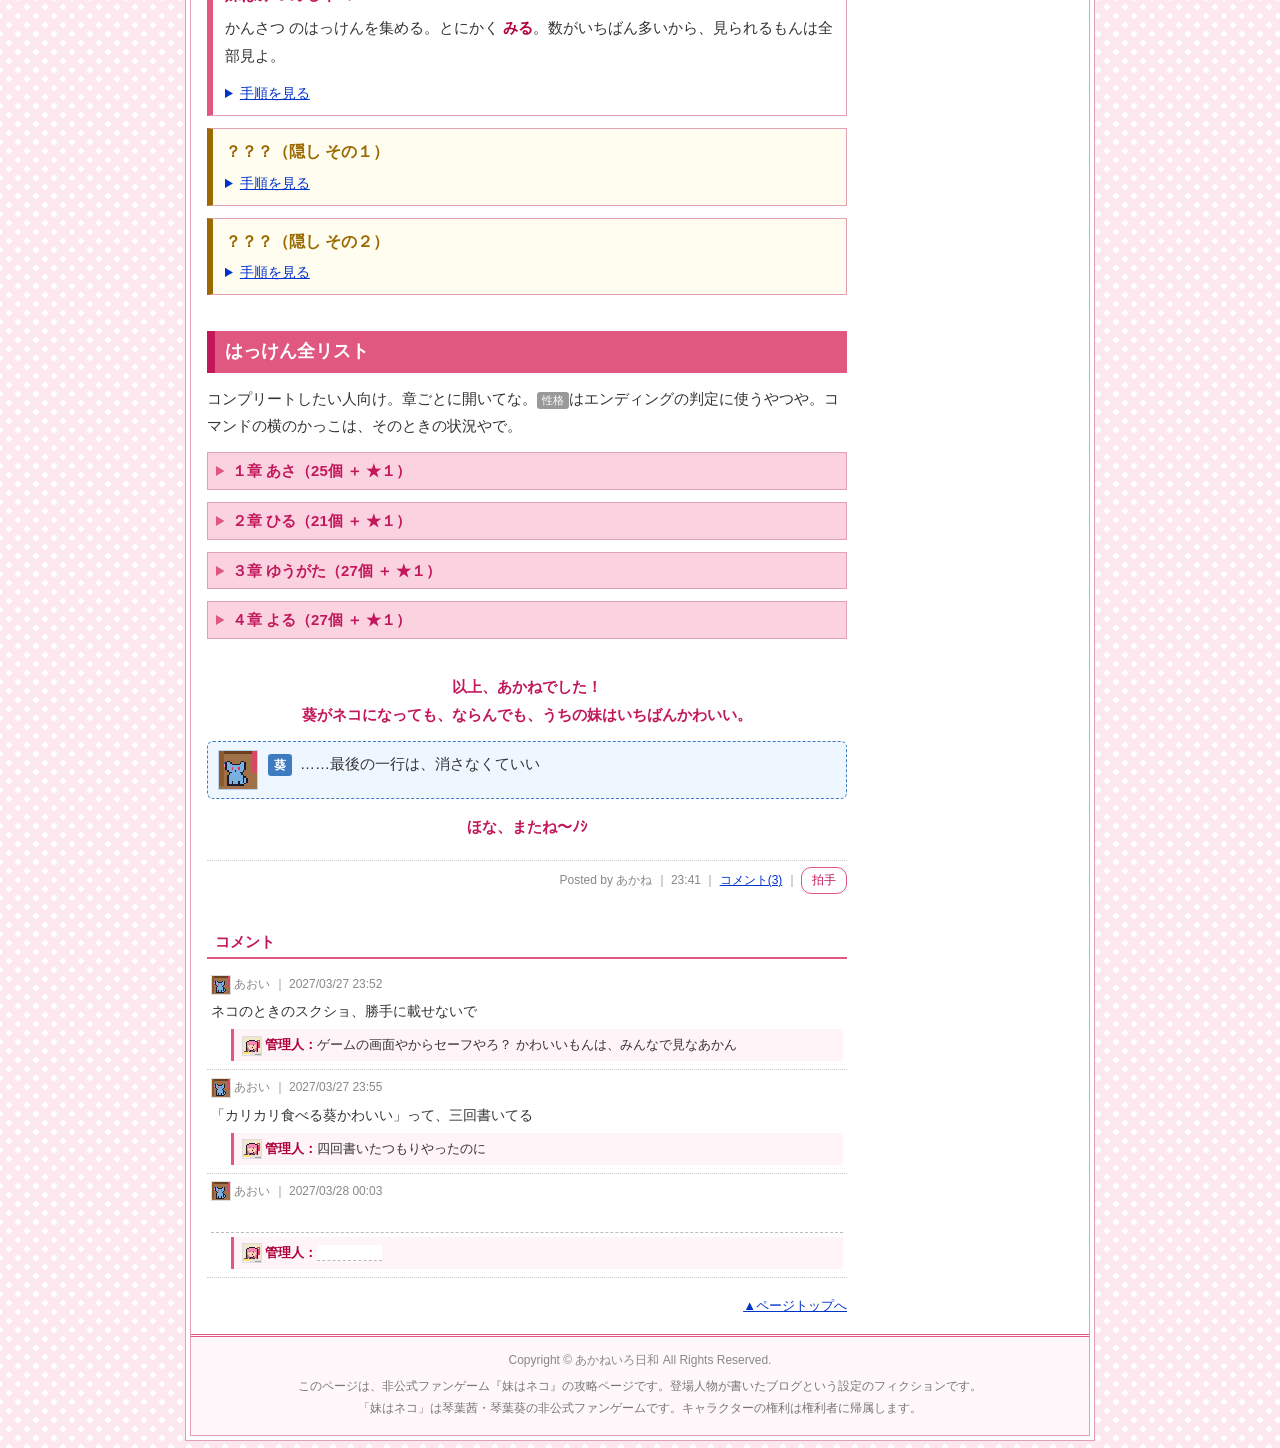
==== commit 7a95fdc8: "攻略ページ: エンディングの候補の決まりを冒頭に三行で（Codex r47 監査反映）" ====
--- a/guide/index.html
+++ b/guide/index.html
@@ -157,7 +157,7 @@
 
     <h3>★ とくべつなはっけん「はんぶんこのやくそく」</h3>
     <details class="answer"><summary>場所を見る</summary>
-      <p class="hanten-block hanten" tabindex="0">先に みる→スプーン（うちが持っとる大きい方）を見てから、みる→小さいスプーン。順番が逆やと、まだ気づかへんで。</p>
+      <p class="hanten-block hanten" tabindex="0">先に みる→スプーン（うちが持っとる大きい方）を見てから、みる→小さいスプーン。順番が逆やと、まだ気づかへんで。プリンを守る前にな（守ったら章が終わるで）。</p>
     </details>
 
     <h3>おすすめ寄り道</h3>
@@ -259,7 +259,9 @@
     <p>次の朝、うちの原稿のタイトルが決まる。タイトルは、葵の一日の過ごし方しだいや。</p>
     <ul class="dot">
       <li>判定は<strong>「その周回」</strong>で見つけた はっけん。「はじめから」で１章から通して遊んだ一日、ってことやな。</li>
-      <li>条件を満たしたエンディングが二つ以上あったら、<strong>終章の前に選べる</strong>。</li>
+      <li><strong>姉もネコ・すなお・かしこい</strong> は、条件を満たしたら候補に出る。</li>
+      <li><strong>性格のエンディング</strong>は、下の条件を満たした中で、割合がいちばん高いのが候補や。同率なら全部出るで。</li>
+      <li>候補が一つならそのまま進むで。二つ以上なら<strong>終章の前に選べる</strong>。一つもなかったら ふつう や。</li>
       <li>「時間をえらぶ」で途中の章から始めると、それより前の章は「通ってへん」あつかい。全部そろえたいときは１章からな。</li>
     </ul>
 
@@ -277,7 +279,7 @@
 
     <div class="ed">
       <p class="ed-name">妹はふつうネコ</p>
-      <p>どの性格も飛び抜けへんで、ほかに当てはまるもんもないとき。</p>
+      <p>ほかのエンディングの候補が一つもないとき。</p>
       <details><summary>手順を見る</summary>
         <p>１章だけ <strong>原稿崩壊</strong>（のる→つくえ → ふむ → れんだ成功 → のる→ソファ → すりすり→お姉ちゃん）。あとは全部基本チャート。</p>
         <p>または、全部基本チャートで進めて、どこかで <b>のる→つくえ</b>・<b>おりる</b> を２往復くらい寄り道。寄り道が少なすぎると「かしこい」になってまうんよ。</p>
@@ -396,7 +398,7 @@
           <p><strong>姉もネコ</strong>：同じ周回で <strong>★を４つ</strong>全部見つける。マグの印（１章）・小さいスプーン（２章）・あずまや（３章）・本棚（４章）。</p>
           <ul class="dot">
             <li>１章：みる→マグ を２回</li>
-            <li>２章：みる→スプーン のあとで みる→小さいスプーン</li>
+            <li>２章：みる→スプーン のあとで みる→小さいスプーン（プリンを守る前に）</li>
             <li>３章：川原で、合図を返す前に みる→あずまや を２回</li>
             <li>４章：みる→しゃしん のあとで みる→ほんだな（名前を打つ前に）</li>
           </ul>
